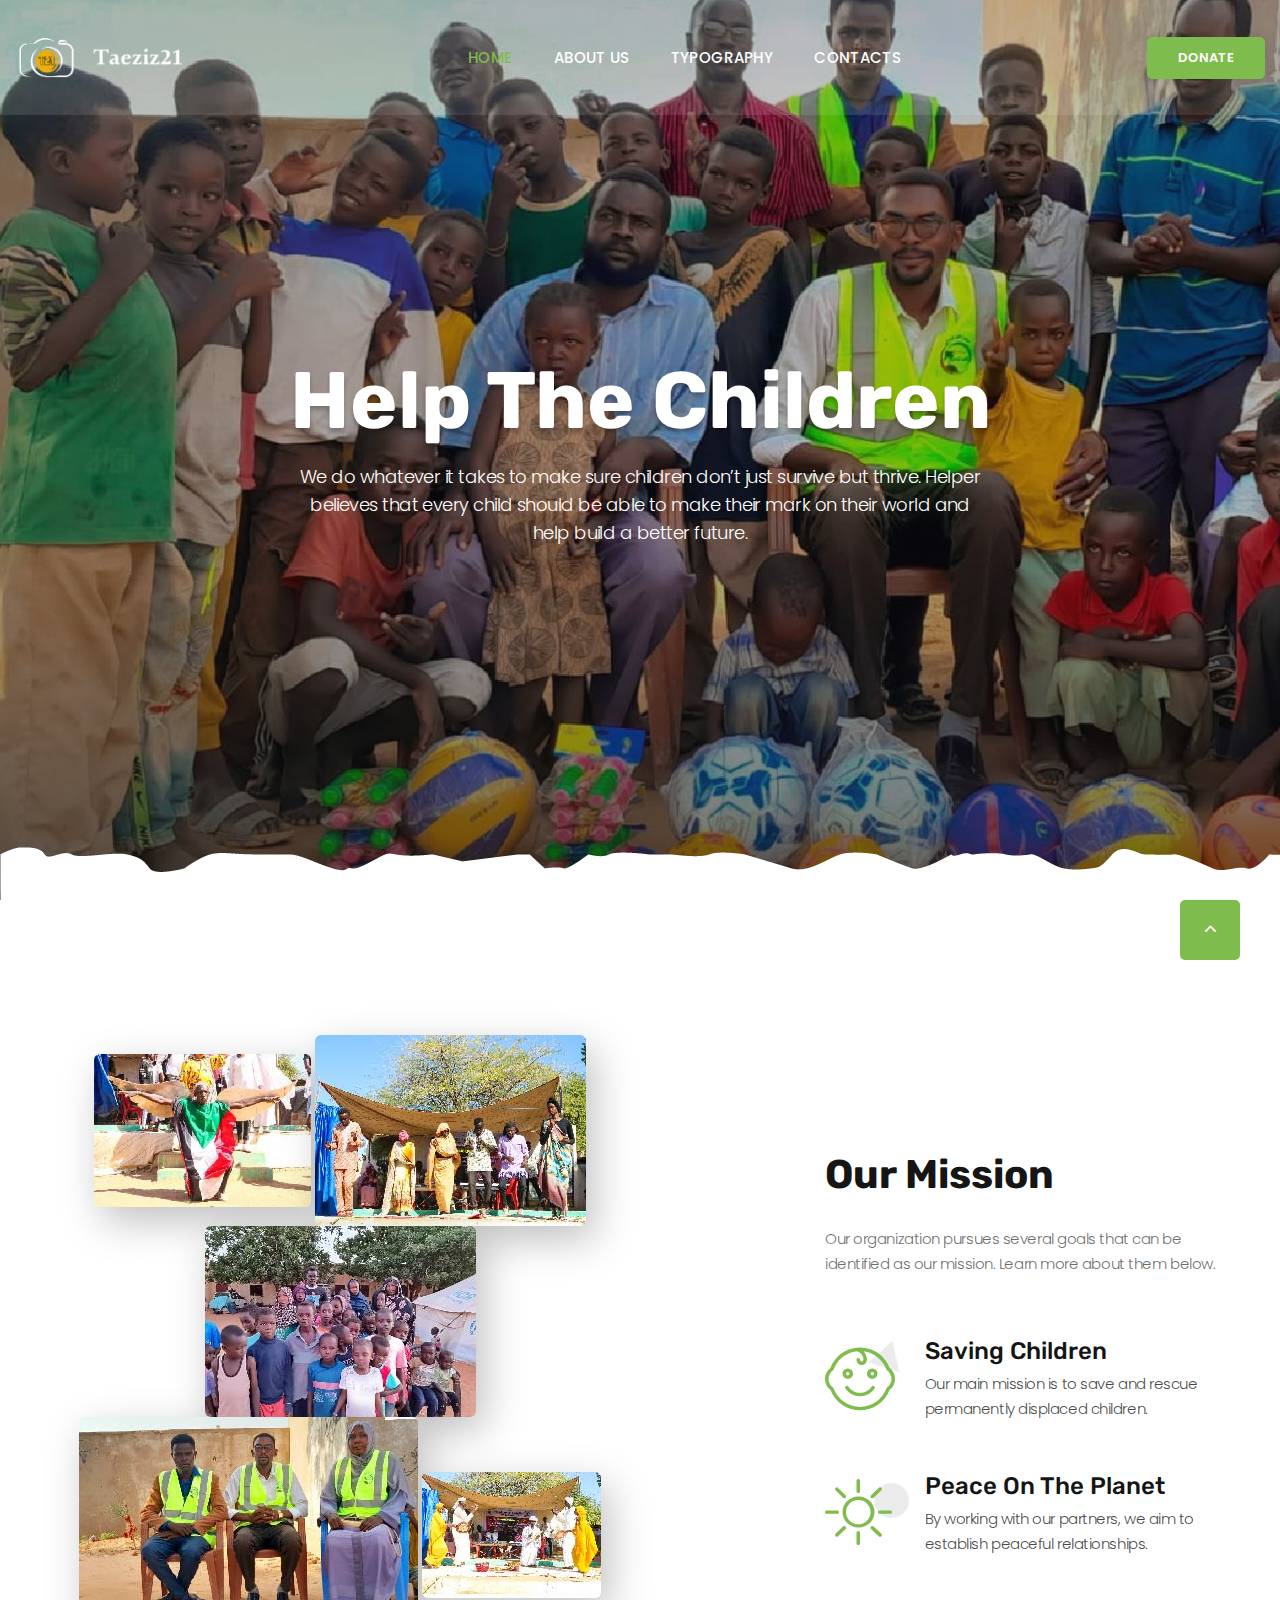
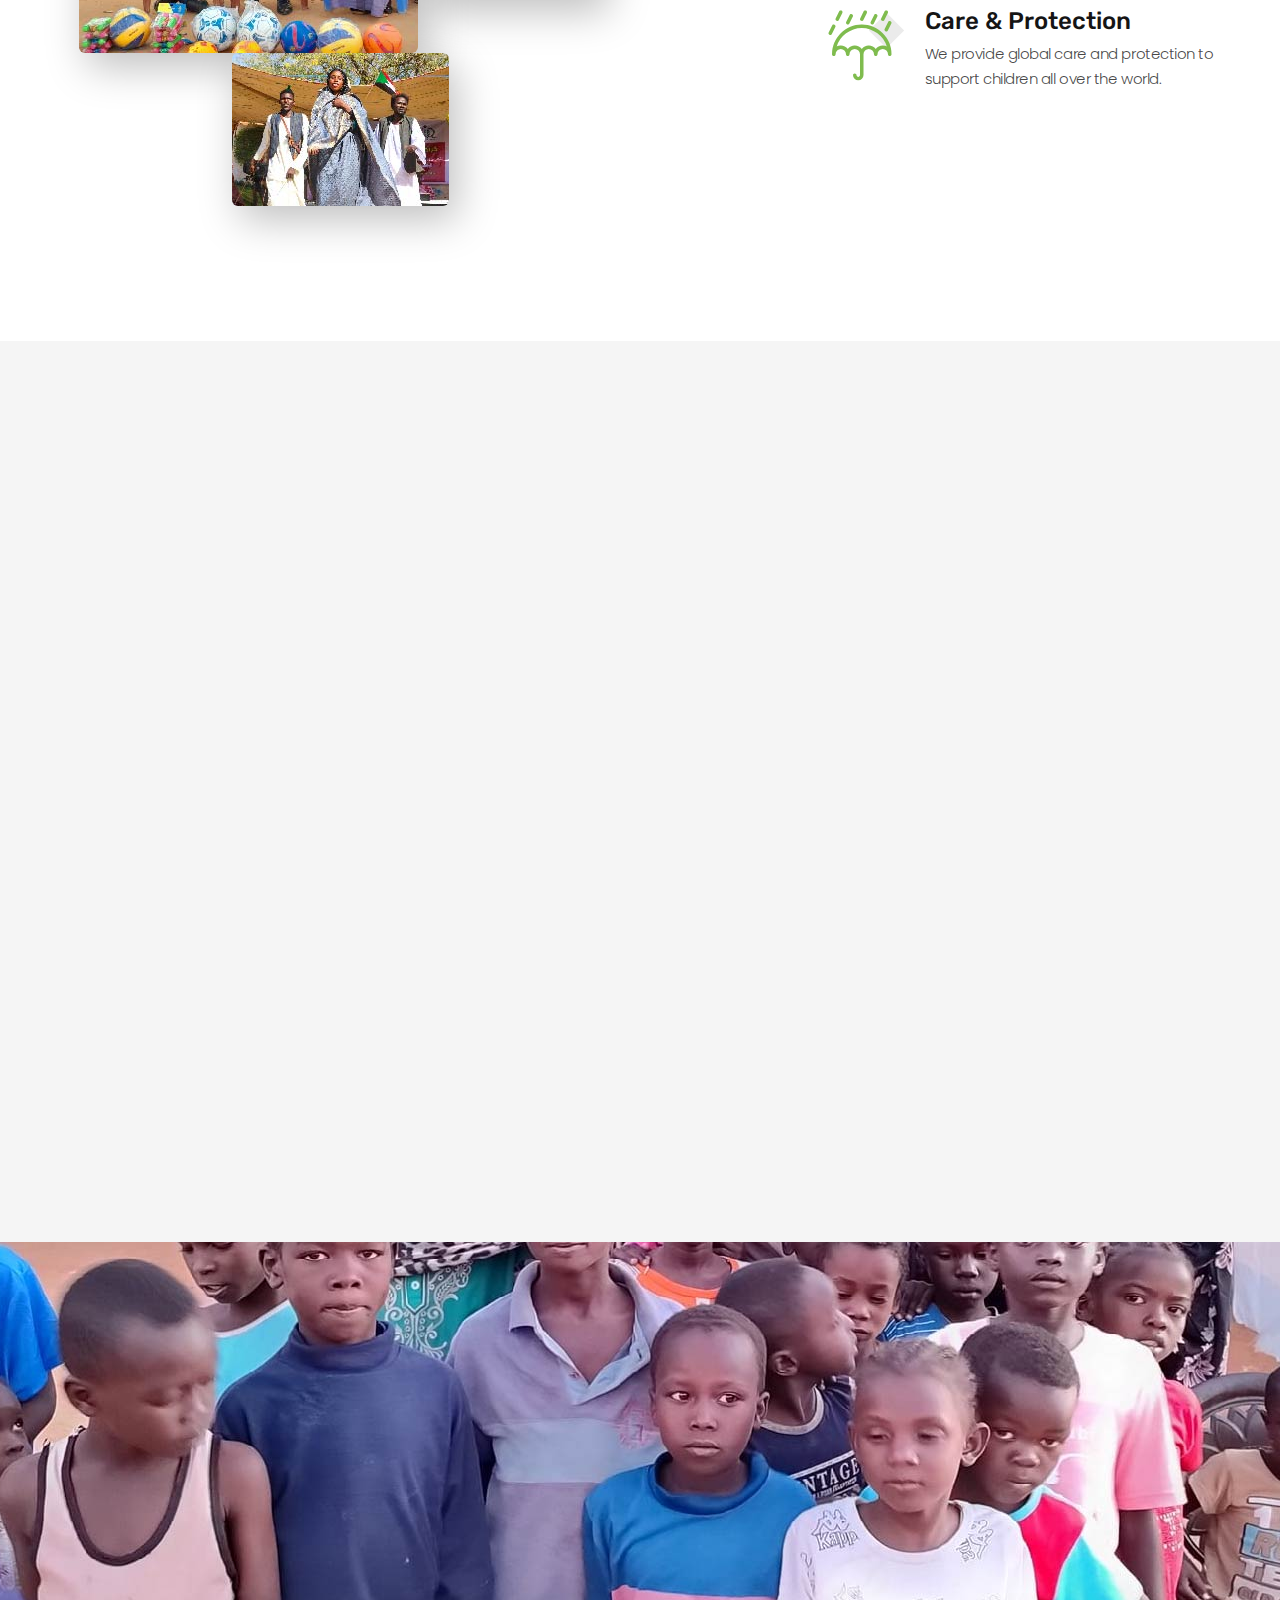
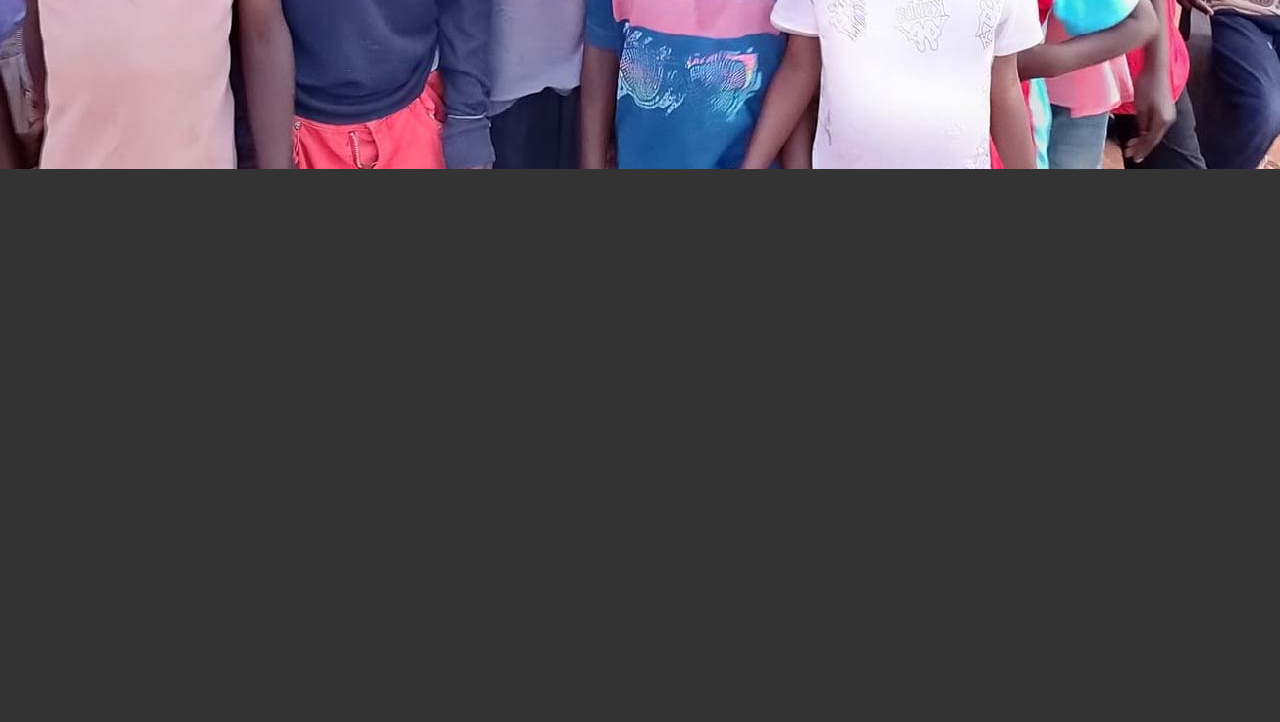
==== index.html @ 9865323d "Add files via upload" ====
<!DOCTYPE html>
<html class="wide wow-animation" lang="en">
  <head>
    <title>Home</title>
    <meta charset="utf-8">
    <meta name="viewport" content="width=device-width, height=device-height, initial-scale=1.0">
    <meta http-equiv="X-UA-Compatible" content="IE=edge">
    <link rel="icon" href="images/favicon.png" type="image/x-icon">
    <link rel="stylesheet" type="text/css" href="//fonts.googleapis.com/css?family=Poppins:300,300i,400,500,600,700,800,900,900i%7CRoboto:400%7CRubik:100,400,700">
    <link rel="stylesheet" href="css/bootstrap.css">
    <link rel="stylesheet" href="css/fonts.css">
    <link rel="stylesheet" href="css/style.css">
    <style>.ie-panel{display: none;background: #212121;padding: 10px 0;box-shadow: 3px 3px 5px 0 rgba(0,0,0,.3);clear: both;text-align:center;position: relative;z-index: 1;} html.ie-10 .ie-panel, html.lt-ie-10 .ie-panel {display: block;}</style>
  </head>
  <body>
    <div class="ie-panel"><a href="http://windows.microsoft.com/en-US/internet-explorer/"><img src="images/ie8-panel/warning_bar_0000_us.jpg" height="42" width="820" alt="You are using an outdated browser. For a faster, safer browsing experience, upgrade for free today."></a></div>
    <div class="preloader">
      <div class="preloader-body">
        <div class="cssload-container">
          <div class="cssload-speeding-wheel"></div>
        </div>
        <p>Loading...</p>
      </div>
    </div>
    <div class="page">
      <!-- Page Header-->
      <header class="section page-header">
        <!-- RD Navbar-->
        <div class="rd-navbar-wrap">
          <nav class="rd-navbar rd-navbar-classic" data-layout="rd-navbar-fixed" data-sm-layout="rd-navbar-fixed" data-md-layout="rd-navbar-fixed" data-md-device-layout="rd-navbar-fixed" data-lg-layout="rd-navbar-static" data-lg-device-layout="rd-navbar-static" data-xl-layout="rd-navbar-static" data-xl-device-layout="rd-navbar-static" data-xxl-layout="rd-navbar-static" data-xxl-device-layout="rd-navbar-static" data-lg-stick-up-offset="46px" data-xl-stick-up-offset="46px" data-xxl-stick-up-offset="46px" data-lg-stick-up="true" data-xl-stick-up="true" data-xxl-stick-up="true">
            <div class="rd-navbar-main-outer">
              <div class="rd-navbar-main">
                <!-- RD Navbar Panel-->
                <div class="rd-navbar-panel">
                  <!-- RD Navbar Toggle-->
                  <button class="rd-navbar-toggle" data-rd-navbar-toggle=".rd-navbar-nav-wrap"><span></span></button>
                  <!-- RD Navbar Brand-->
                  <div class="rd-navbar-brand"><a href="index.html"><img class="brand-logo-light" src="images/logo-inverse-415x103.png" alt="" width="207" height="51"/></a></div>
                </div>
                <div class="rd-navbar-main-element">
                  <div class="rd-navbar-nav-wrap">
                    <!-- RD Navbar Nav-->
                    <ul class="rd-navbar-nav">
                      <li class="rd-nav-item active"><a class="rd-nav-link" href="index.html">Home</a>
                      </li>
                      <li class="rd-nav-item"><a class="rd-nav-link" href="about-us.html">About Us</a>
                      </li>
                      <li class="rd-nav-item"><a class="rd-nav-link" href="typography.html">Typography</a>
                      </li>
                      <li class="rd-nav-item"><a class="rd-nav-link" href="contacts.html">Contacts</a>
                      </li>
                    </ul><a class="button button-primary button-sm" href="#">Donate</a>
                  </div>
                </div><a class="button button-primary button-sm" href="#">Donate</a>
              </div>
            </div>
          </nav>
        </div>
      </header>
      <!-- Swiper-->
      <section class="section section-lg section-main-bunner section-main-bunner-filter">
        <div class="main-bunner-img" style="background-image: url(&quot;images/bg-bunner-2.jpg&quot;); background-size: cover;"></div>
        <div class="main-bunner-inner">
          <div class="container">
            <div class="row row-50 justify-content-lg-center align-items-lg-center">
              <div class="col-lg-12">
                <div class="bunner-content-modern text-center">
                  <h1 class="main-bunner-title">Help The Children</h1>
                  <p>We do whatever it takes to make sure children don’t just survive but thrive. Helper believes that every child should be able to make their mark on their world and help build a better future.</p>
                </div>
              </div>
            </div>
          </div>
        </div>
      </section>
      <section class="section section-xl">
        <div class="container">
          <div class="row row-50 justify-content-lg-between align-items-lg-center">
            <div class="col-lg-6">
              <div class="box-img-animate">
                <div class="box-img-animate-item" data-parallax-scroll="{&quot;y&quot;: 0, &quot;x&quot;: 140,  &quot;smoothness&quot;: 50 }"><img src="images/animate-img-1.jpg" alt=""></div>
                <div class="box-img-animate-item" data-parallax-scroll="{&quot;y&quot;: 150, &quot;x&quot;: 0,  &quot;smoothness&quot;: 50 }"><img src="images/animate-img-2.jpg" alt=""></div>
                <div class="box-img-animate-item" data-parallax-scroll="{&quot;y&quot;:70, &quot;x&quot;: -250,  &quot;smoothness&quot;: 50 }"><img src="images/animate-img-3.jpg" alt=""></div>
                <div class="box-img-animate-item" data-parallax-scroll="{&quot;y&quot;:20, &quot;x&quot;: 20,  &quot;smoothness&quot;: 50 }"><img src="images/animate-img-4.jpg" alt=""></div>
                <div class="box-img-animate-item" data-parallax-scroll="{&quot;y&quot;:60, &quot;x&quot;: 70,  &quot;smoothness&quot;: 50 }"><img src="images/animate-img-5.jpg" alt=""></div>
                <div class="box-img-animate-item" data-parallax-scroll="{&quot;y&quot;:0, &quot;x&quot;: 140,  &quot;smoothness&quot;: 50 }"><img src="images/animate-img-6.jpg" alt=""></div>
              </div>
            </div>
            <div class="col-lg-6 col-xl-5">
              <div class="innset-xl-left-70">
                <h3>Our Mission</h3>
                <p class="text-opacity-80">Our organization pursues several goals that can be identified as our mission. Learn more about them below.</p>
                <div class="row row-50">
                  <div class="col-md-6 col-lg-12">
                    <div class="box-icon-modern">
                      <div class="box-icon-inner decorate-triangle"><span class="icon-xl linearicons-baby2 icon-primary"></span></div>
                      <div class="box-icon-caption">
                        <h4><a href="#">Saving Children</a></h4>
                        <p>Our main mission is to save and rescue permanently displaced children.</p>
                      </div>
                    </div>
                  </div>
                  <div class="col-md-6 col-lg-12">
                    <div class="box-icon-modern">
                      <div class="box-icon-inner decorate-circle"><span class="icon-xl linearicons-sun icon-primary"></span></div>
                      <div class="box-icon-caption">
                        <h4><a href="#">Peace On The Planet</a></h4>
                        <p>By working with our partners, we aim to establish peaceful relationships.</p>
                      </div>
                    </div>
                  </div>
                  <div class="col-md-6 col-lg-12">
                    <div class="box-icon-modern">
                      <div class="box-icon-inner decorate-rectangle"><span class="icon-xl linearicons-umbrella2 icon-primary"></span></div>
                      <div class="box-icon-caption">
                        <h4><a href="#">Care &amp; Protection</a></h4>
                        <p>We provide global care and protection to support children all over the world.</p>
                      </div>
                    </div>
                  </div>
                </div>
              </div>
            </div>
          </div>
        </div>
      </section>
      <section class="section section-lg bg-gray-1">
        <div class="container">
          <div class="row justify-content-center text-center">
            <div class="col-md-9 col-lg-7 wow-outer">
              <div class="wow slideInDown">
                <h3>Latest Causes</h3>
                <p>At Helper, there are various charity causes and projects, in which you can always take part. Feel free to learn about them below or browse our website for more information.</p>
              </div>
            </div>
          </div>
          <div class="row row-50">
            <div class="col-md-6 col-lg-4 wow-outer">
              <div class="wow fadeInUp">
                <article class="box-causes">
                  <div class="box-causes-img"><img src="images/causes-01-372x396.jpg" alt="" width="372" height="396"/><a class="button button-sm button-primary" href="#">Donate</a>
                  </div>
                  <h4 class="font-weight-medium"><a href="#">Recycling for Charity</a></h4>
                  <p class="box-causes-donate"><span class="box-causes-donate-complete">$92,160</span> of <span>$100,000</span> raised
                  </p>
                </article>
              </div>
            </div>
            <div class="col-md-6 col-lg-4 wow-outer">
              <div class="wow fadeInUp">
                <article class="box-causes">
                  <div class="box-causes-img"><img src="images/causes-02-372x396.jpg" alt="" width="372" height="396"/><a class="button button-sm button-primary" href="#">Donate</a>
                  </div>
                  <h4 class="font-weight-medium"><a href="#">Clean Water For People</a></h4>
                  <p class="box-causes-donate"><span class="box-causes-donate-complete">$52,380</span> of <span>$55,000</span> raised
                  </p>
                </article>
              </div>
            </div>
            <div class="col-md-6 col-lg-4 wow-outer">
              <div class="wow fadeInUp">
                <article class="box-causes">
                  <div class="box-causes-img"><img src="images/causes-03-372x396.jpg" alt="" width="372" height="396"/><a class="button button-sm button-primary" href="#">Donate</a>
                  </div>
                  <h4 class="font-weight-medium"><a href="#">Children’s Education</a></h4>
                  <p class="box-causes-donate"><span class="box-causes-donate-complete">$42,280</span> of <span>$45,000</span> raised
                  </p>
                </article>
              </div>
            </div>
          </div>
        </div>
      </section>
      <section class="parallax-container bg-gray-600" data-parallax-img="images/parallax-img-2.jpg">
        <div class="parallax-content section-xxl text-center">
          <div class="container">
            <div class="row justify-content-md-center">
              <div class="col-md-9 col-lg-8 col-xl-8 wow-outer">
                <div class="innset-xl-right-30 innset-xl-left-30">
                  <div class="wow slideInDown">
                    <h3>Subscribe to Stay Informed</h3>
                    <form class="rd-form rd-mailform rd-form-inline" data-form-output="form-output-global" data-form-type="subscribe" method="post" action="bat/rd-mailform.php">
                      <div class="form-wrap">
                        <input class="form-input" id="subscribe-form-email" type="email" name="email" data-constraints="@Email @Required">
                        <label class="form-label" for="subscribe-form-email">Your E-mail</label>
                      </div>
                      <div class="form-button">
                        <button class="button button-primary button-lg" type="submit">Subscribe</button>
                      </div>
                    </form>
                  </div>
                </div>
              </div>
            </div>
          </div>
        </div>
      </section>
      <!-- Page Footer-->
      <footer class="section footer-minimal context-dark">
        <div class="container wow-outer">
          <div class="wow fadeIn">
            <div class="row row-50 row-lg-60">
              <div class="col-12"><a href="index.html"><img src="images/logo-inverse-415x103.png" alt="" width="207" height="51"/></a></div>
              <div class="col-12">
                <ul class="footer-minimal-nav">
                  <li><a href="about-us.html">About Us</a></li>
                  <li><a href="#">Causes</a></li>
                  <li><a href="#">Gallery</a></li>
                  <li><a href="#">Team</a></li>
                  <li><a href="contacts.html">Contacts</a></li>
                </ul>
              </div>
              <div class="col-12">
                <ul class="social-list">
                  <li><a class="icon icon-sm icon-circle icon-circle-md icon-bg-white fa-facebook" href="#"></a></li>
                  <li><a class="icon icon-sm icon-circle icon-circle-md icon-bg-white fa-instagram" href="#"></a></li>
                  <li><a class="icon icon-sm icon-circle icon-circle-md icon-bg-white fa-twitter" href="#"></a></li>
                  <li><a class="icon icon-sm icon-circle icon-circle-md icon-bg-white fa-youtube-play" href="#"></a></li>
                  <li><a class="icon icon-sm icon-circle icon-circle-md icon-bg-white fa-pinterest-p" href="#"></a></li>
                </ul>
              </div>
            </div>
            <p class="rights"><span>&copy;&nbsp;</span><span class="copyright-year"></span><span>&nbsp;</span><span>Helper</span><span>.&nbsp;</span><span>All Rights Reserved.</span><span>&nbsp;</span>Design&nbsp;by&nbsp;<a href="https://www.templatemonster.com/">Templatemonster</a></p>
          </div>
        </div>
      </footer>
    </div>
    <div class="snackbars" id="form-output-global"></div>
    <script src="js/core.min.js"></script>
    <script src="js/script.js"></script>
    <!-- coded by ragnar-->
  </body>
</html>
---- css/fonts.css ----
/*
* Fonts
*//*
* Font Awesome Icons 4.7.0
*/@font-face {	font-family: 'FontAwesome';	src: url("../fonts/fontawesome-webfont.eot?v=4.7.0");	src: url("../fonts/fontawesome-webfont.eot?#iefix&v=4.7.0") format("embedded-opentype"), url("../fonts/fontawesome-webfont.woff2?v=4.7.0") format("woff2"), url("../fonts/fontawesome-webfont.woff?v=4.7.0") format("woff"), url("../fonts/fontawesome-webfont.ttf?v=4.7.0") format("truetype"), url("../fonts/fontawesome-webfont.svg?v=4.7.0#fontawesomeregular") format("svg");	font-weight: normal;	font-style: normal;}.fa {	display: inline-block;	font-family: 'FontAwesome';	font-size: inherit;	text-rendering: auto;	-webkit-font-smoothing: antialiased;	-moz-osx-font-smoothing: grayscale;}[class*='fa-']:before {	font-weight: 400;	font-family: 'FontAwesome';}/* makes the font 33% larger relative to the icon container */.fa-lg {	font-size: 1.33333333em;	line-height: 0.75em;	vertical-align: -15%;}.fa-2x {	font-size: 2em;}.fa-3x {	font-size: 3em;}.fa-4x {	font-size: 4em;}.fa-5x {	font-size: 5em;}.fa-fw {	width: 1.28571429em;	text-align: center;}.fa-ul {	padding-left: 0;	margin-left: 2.14285714em;	list-style-type: none;}.fa-ul > li {	position: relative;}.fa-li {	position: absolute;	left: -2.14285714em;	width: 2.14285714em;	top: 0.14285714em;	text-align: center;}.fa-li.fa-lg {	left: -1.85714286em;}.fa-border {	padding: .2em .25em .15em;	border: solid 0.08em #eeeeee;	border-radius: .1em;}.fa-pull-left {	float: left;}.fa-pull-right {	float: right;}.fa.fa-pull-left {	margin-right: .3em;}.fa.fa-pull-right {	margin-left: .3em;}/* Deprecated as of 4.4.0 */.pull-right {	float: right;}.pull-left {	float: left;}.fa.pull-left {	margin-right: .3em;}.fa.pull-right {	margin-left: .3em;}.fa-spin {	-webkit-animation: fa-spin 2s infinite linear;	animation: fa-spin 2s infinite linear;}.fa-pulse {	-webkit-animation: fa-spin 1s infinite steps(8);	animation: fa-spin 1s infinite steps(8);}@-webkit-keyframes fa-spin {	0% {		-webkit-transform: rotate(0deg);		transform: rotate(0deg);	}	100% {		-webkit-transform: rotate(359deg);		transform: rotate(359deg);	}}@keyframes fa-spin {	0% {		-webkit-transform: rotate(0deg);		transform: rotate(0deg);	}	100% {		-webkit-transform: rotate(359deg);		transform: rotate(359deg);	}}.fa-rotate-90 {	-ms-filter: "progid:DXImageTransform.Microsoft.BasicImage(rotation=1)";	-webkit-transform: rotate(90deg);	-ms-transform: rotate(90deg);	transform: rotate(90deg);}.fa-rotate-180 {	-ms-filter: "progid:DXImageTransform.Microsoft.BasicImage(rotation=2)";	-webkit-transform: rotate(180deg);	-ms-transform: rotate(180deg);	transform: rotate(180deg);}.fa-rotate-270 {	-ms-filter: "progid:DXImageTransform.Microsoft.BasicImage(rotation=3)";	-webkit-transform: rotate(270deg);	-ms-transform: rotate(270deg);	transform: rotate(270deg);}.fa-flip-horizontal {	-ms-filter: "progid:DXImageTransform.Microsoft.BasicImage(rotation=0, mirror=1)";	-webkit-transform: scale(-1, 1);	-ms-transform: scale(-1, 1);	transform: scale(-1, 1);}.fa-flip-vertical {	-ms-filter: "progid:DXImageTransform.Microsoft.BasicImage(rotation=2, mirror=1)";	-webkit-transform: scale(1, -1);	-ms-transform: scale(1, -1);	transform: scale(1, -1);}:root .fa-rotate-90,:root .fa-rotate-180,:root .fa-rotate-270,:root .fa-flip-horizontal,:root .fa-flip-vertical {	filter: none;}.fa-stack {	position: relative;	display: inline-block;	width: 2em;	height: 2em;	line-height: 2em;	vertical-align: middle;}.fa-stack-1x,.fa-stack-2x {	position: absolute;	left: 0;	width: 100%;	text-align: center;}.fa-stack-1x {	line-height: inherit;}.fa-stack-2x {	font-size: 2em;}.fa-inverse {	color: #ffffff;}/* Font Awesome uses the Unicode Private Use Area (PUA) to ensure screen
   readers do not read off random characters that represent icons */.fa-glass:before {	content: "\f000";}.fa-music:before {	content: "\f001";}.fa-search:before {	content: "\f002";}.fa-envelope-o:before {	content: "\f003";}.fa-heart:before {	content: "\f004";}.fa-star:before {	content: "\f005";}.fa-star-o:before {	content: "\f006";}.fa-user:before {	content: "\f007";}.fa-film:before {	content: "\f008";}.fa-th-large:before {	content: "\f009";}.fa-th:before {	content: "\f00a";}.fa-th-list:before {	content: "\f00b";}.fa-check:before {	content: "\f00c";}.fa-remove:before,.fa-close:before,.fa-times:before {	content: "\f00d";}.fa-search-plus:before {	content: "\f00e";}.fa-search-minus:before {	content: "\f010";}.fa-power-off:before {	content: "\f011";}.fa-signal:before {	content: "\f012";}.fa-gear:before,.fa-cog:before {	content: "\f013";}.fa-trash-o:before {	content: "\f014";}.fa-home:before {	content: "\f015";}.fa-file-o:before {	content: "\f016";}.fa-clock-o:before {	content: "\f017";}.fa-road:before {	content: "\f018";}.fa-download:before {	content: "\f019";}.fa-arrow-circle-o-down:before {	content: "\f01a";}.fa-arrow-circle-o-up:before {	content: "\f01b";}.fa-inbox:before {	content: "\f01c";}.fa-play-circle-o:before {	content: "\f01d";}.fa-rotate-right:before,.fa-repeat:before {	content: "\f01e";}.fa-refresh:before {	content: "\f021";}.fa-list-alt:before {	content: "\f022";}.fa-lock:before {	content: "\f023";}.fa-flag:before {	content: "\f024";}.fa-headphones:before {	content: "\f025";}.fa-volume-off:before {	content: "\f026";}.fa-volume-down:before {	content: "\f027";}.fa-volume-up:before {	content: "\f028";}.fa-qrcode:before {	content: "\f029";}.fa-barcode:before {	content: "\f02a";}.fa-tag:before {	content: "\f02b";}.fa-tags:before {	content: "\f02c";}.fa-book:before {	content: "\f02d";}.fa-bookmark:before {	content: "\f02e";}.fa-print:before {	content: "\f02f";}.fa-camera:before {	content: "\f030";}.fa-font:before {	content: "\f031";}.fa-bold:before {	content: "\f032";}.fa-italic:before {	content: "\f033";}.fa-text-height:before {	content: "\f034";}.fa-text-width:before {	content: "\f035";}.fa-align-left:before {	content: "\f036";}.fa-align-center:before {	content: "\f037";}.fa-align-right:before {	content: "\f038";}.fa-align-justify:before {	content: "\f039";}.fa-list:before {	content: "\f03a";}.fa-dedent:before,.fa-outdent:before {	content: "\f03b";}.fa-indent:before {	content: "\f03c";}.fa-video-camera:before {	content: "\f03d";}.fa-photo:before,.fa-image:before,.fa-picture-o:before {	content: "\f03e";}.fa-pencil:before {	content: "\f040";}.fa-map-marker:before {	content: "\f041";}.fa-adjust:before {	content: "\f042";}.fa-tint:before {	content: "\f043";}.fa-edit:before,.fa-pencil-square-o:before {	content: "\f044";}.fa-share-square-o:before {	content: "\f045";}.fa-check-square-o:before {	content: "\f046";}.fa-arrows:before {	content: "\f047";}.fa-step-backward:before {	content: "\f048";}.fa-fast-backward:before {	content: "\f049";}.fa-backward:before {	content: "\f04a";}.fa-play:before {	content: "\f04b";}.fa-pause:before {	content: "\f04c";}.fa-stop:before {	content: "\f04d";}.fa-forward:before {	content: "\f04e";}.fa-fast-forward:before {	content: "\f050";}.fa-step-forward:before {	content: "\f051";}.fa-eject:before {	content: "\f052";}.fa-chevron-left:before {	content: "\f053";}.fa-chevron-right:before {	content: "\f054";}.fa-plus-circle:before {	content: "\f055";}.fa-minus-circle:before {	content: "\f056";}.fa-times-circle:before {	content: "\f057";}.fa-check-circle:before {	content: "\f058";}.fa-question-circle:before {	content: "\f059";}.fa-info-circle:before {	content: "\f05a";}.fa-crosshairs:before {	content: "\f05b";}.fa-times-circle-o:before {	content: "\f05c";}.fa-check-circle-o:before {	content: "\f05d";}.fa-ban:before {	content: "\f05e";}.fa-arrow-left:before {	content: "\f060";}.fa-arrow-right:before {	content: "\f061";}.fa-arrow-up:before {	content: "\f062";}.fa-arrow-down:before {	content: "\f063";}.fa-mail-forward:before,.fa-share:before {	content: "\f064";}.fa-expand:before {	content: "\f065";}.fa-compress:before {	content: "\f066";}.fa-plus:before {	content: "\f067";}.fa-minus:before {	content: "\f068";}.fa-asterisk:before {	content: "\f069";}.fa-exclamation-circle:before {	content: "\f06a";}.fa-gift:before {	content: "\f06b";}.fa-leaf:before {	content: "\f06c";}.fa-fire:before {	content: "\f06d";}.fa-eye:before {	content: "\f06e";}.fa-eye-slash:before {	content: "\f070";}.fa-warning:before,.fa-exclamation-triangle:before {	content: "\f071";}.fa-plane:before {	content: "\f072";}.fa-calendar:before {	content: "\f073";}.fa-random:before {	content: "\f074";}.fa-comment:before {	content: "\f075";}.fa-magnet:before {	content: "\f076";}.fa-chevron-up:before {	content: "\f077";}.fa-chevron-down:before {	content: "\f078";}.fa-retweet:before {	content: "\f079";}.fa-shopping-cart:before {	content: "\f07a";}.fa-folder:before {	content: "\f07b";}.fa-folder-open:before {	content: "\f07c";}.fa-arrows-v:before {	content: "\f07d";}.fa-arrows-h:before {	content: "\f07e";}.fa-bar-chart-o:before,.fa-bar-chart:before {	content: "\f080";}.fa-twitter-square:before {	content: "\f081";}.fa-facebook-square:before {	content: "\f082";}.fa-camera-retro:before {	content: "\f083";}.fa-key:before {	content: "\f084";}.fa-gears:before,.fa-cogs:before {	content: "\f085";}.fa-comments:before {	content: "\f086";}.fa-thumbs-o-up:before {	content: "\f087";}.fa-thumbs-o-down:before {	content: "\f088";}.fa-star-half:before {	content: "\f089";}.fa-heart-o:before {	content: "\f08a";}.fa-sign-out:before {	content: "\f08b";}.fa-linkedin-square:before {	content: "\f08c";}.fa-thumb-tack:before {	content: "\f08d";}.fa-external-link:before {	content: "\f08e";}.fa-sign-in:before {	content: "\f090";}.fa-trophy:before {	content: "\f091";}.fa-github-square:before {	content: "\f092";}.fa-upload:before {	content: "\f093";}.fa-lemon-o:before {	content: "\f094";}.fa-phone:before {	content: "\f095";}.fa-square-o:before {	content: "\f096";}.fa-bookmark-o:before {	content: "\f097";}.fa-phone-square:before {	content: "\f098";}.fa-twitter:before {	content: "\f099";}.fa-facebook-f:before,.fa-facebook:before {	content: "\f09a";}.fa-github:before {	content: "\f09b";}.fa-unlock:before {	content: "\f09c";}.fa-credit-card:before {	content: "\f09d";}.fa-feed:before,.fa-rss:before {	content: "\f09e";}.fa-hdd-o:before {	content: "\f0a0";}.fa-bullhorn:before {	content: "\f0a1";}.fa-bell:before {	content: "\f0f3";}.fa-certificate:before {	content: "\f0a3";}.fa-hand-o-right:before {	content: "\f0a4";}.fa-hand-o-left:before {	content: "\f0a5";}.fa-hand-o-up:before {	content: "\f0a6";}.fa-hand-o-down:before {	content: "\f0a7";}.fa-arrow-circle-left:before {	content: "\f0a8";}.fa-arrow-circle-right:before {	content: "\f0a9";}.fa-arrow-circle-up:before {	content: "\f0aa";}.fa-arrow-circle-down:before {	content: "\f0ab";}.fa-globe:before {	content: "\f0ac";}.fa-wrench:before {	content: "\f0ad";}.fa-tasks:before {	content: "\f0ae";}.fa-filter:before {	content: "\f0b0";}.fa-briefcase:before {	content: "\f0b1";}.fa-arrows-alt:before {	content: "\f0b2";}.fa-group:before,.fa-users:before {	content: "\f0c0";}.fa-chain:before,.fa-link:before {	content: "\f0c1";}.fa-cloud:before {	content: "\f0c2";}.fa-flask:before {	content: "\f0c3";}.fa-cut:before,.fa-scissors:before {	content: "\f0c4";}.fa-copy:before,.fa-files-o:before {	content: "\f0c5";}.fa-paperclip:before {	content: "\f0c6";}.fa-save:before,.fa-floppy-o:before {	content: "\f0c7";}.fa-square:before {	content: "\f0c8";}.fa-navicon:before,.fa-reorder:before,.fa-bars:before {	content: "\f0c9";}.fa-list-ul:before {	content: "\f0ca";}.fa-list-ol:before {	content: "\f0cb";}.fa-strikethrough:before {	content: "\f0cc";}.fa-underline:before {	content: "\f0cd";}.fa-table:before {	content: "\f0ce";}.fa-magic:before {	content: "\f0d0";}.fa-truck:before {	content: "\f0d1";}.fa-pinterest:before {	content: "\f0d2";}.fa-pinterest-square:before {	content: "\f0d3";}.fa-google-plus-square:before {	content: "\f0d4";}.fa-google-plus:before {	content: "\f0d5";}.fa-money:before {	content: "\f0d6";}.fa-caret-down:before {	content: "\f0d7";}.fa-caret-up:before {	content: "\f0d8";}.fa-caret-left:before {	content: "\f0d9";}.fa-caret-right:before {	content: "\f0da";}.fa-columns:before {	content: "\f0db";}.fa-unsorted:before,.fa-sort:before {	content: "\f0dc";}.fa-sort-down:before,.fa-sort-desc:before {	content: "\f0dd";}.fa-sort-up:before,.fa-sort-asc:before {	content: "\f0de";}.fa-envelope:before {	content: "\f0e0";}.fa-linkedin:before {	content: "\f0e1";}.fa-rotate-left:before,.fa-undo:before {	content: "\f0e2";}.fa-legal:before,.fa-gavel:before {	content: "\f0e3";}.fa-dashboard:before,.fa-tachometer:before {	content: "\f0e4";}.fa-comment-o:before {	content: "\f0e5";}.fa-comments-o:before {	content: "\f0e6";}.fa-flash:before,.fa-bolt:before {	content: "\f0e7";}.fa-sitemap:before {	content: "\f0e8";}.fa-umbrella:before {	content: "\f0e9";}.fa-paste:before,.fa-clipboard:before {	content: "\f0ea";}.fa-lightbulb-o:before {	content: "\f0eb";}.fa-exchange:before {	content: "\f0ec";}.fa-cloud-download:before {	content: "\f0ed";}.fa-cloud-upload:before {	content: "\f0ee";}.fa-user-md:before {	content: "\f0f0";}.fa-stethoscope:before {	content: "\f0f1";}.fa-suitcase:before {	content: "\f0f2";}.fa-bell-o:before {	content: "\f0a2";}.fa-coffee:before {	content: "\f0f4";}.fa-cutlery:before {	content: "\f0f5";}.fa-file-text-o:before {	content: "\f0f6";}.fa-building-o:before {	content: "\f0f7";}.fa-hospital-o:before {	content: "\f0f8";}.fa-ambulance:before {	content: "\f0f9";}.fa-medkit:before {	content: "\f0fa";}.fa-fighter-jet:before {	content: "\f0fb";}.fa-beer:before {	content: "\f0fc";}.fa-h-square:before {	content: "\f0fd";}.fa-plus-square:before {	content: "\f0fe";}.fa-angle-double-left:before {	content: "\f100";}.fa-angle-double-right:before {	content: "\f101";}.fa-angle-double-up:before {	content: "\f102";}.fa-angle-double-down:before {	content: "\f103";}.fa-angle-left:before {	content: "\f104";}.fa-angle-right:before {	content: "\f105";}.fa-angle-up:before {	content: "\f106";}.fa-angle-down:before {	content: "\f107";}.fa-desktop:before {	content: "\f108";}.fa-laptop:before {	content: "\f109";}.fa-tablet:before {	content: "\f10a";}.fa-mobile-phone:before,.fa-mobile:before {	content: "\f10b";}.fa-circle-o:before {	content: "\f10c";}.fa-quote-left:before {	content: "\f10d";}.fa-quote-right:before {	content: "\f10e";}.fa-spinner:before {	content: "\f110";}.fa-circle:before {	content: "\f111";}.fa-mail-reply:before,.fa-reply:before {	content: "\f112";}.fa-github-alt:before {	content: "\f113";}.fa-folder-o:before {	content: "\f114";}.fa-folder-open-o:before {	content: "\f115";}.fa-smile-o:before {	content: "\f118";}.fa-frown-o:before {	content: "\f119";}.fa-meh-o:before {	content: "\f11a";}.fa-gamepad:before {	content: "\f11b";}.fa-keyboard-o:before {	content: "\f11c";}.fa-flag-o:before {	content: "\f11d";}.fa-flag-checkered:before {	content: "\f11e";}.fa-terminal:before {	content: "\f120";}.fa-code:before {	content: "\f121";}.fa-mail-reply-all:before,.fa-reply-all:before {	content: "\f122";}.fa-star-half-empty:before,.fa-star-half-full:before,.fa-star-half-o:before {	content: "\f123";}.fa-location-arrow:before {	content: "\f124";}.fa-crop:before {	content: "\f125";}.fa-code-fork:before {	content: "\f126";}.fa-unlink:before,.fa-chain-broken:before {	content: "\f127";}.fa-question:before {	content: "\f128";}.fa-info:before {	content: "\f129";}.fa-exclamation:before {	content: "\f12a";}.fa-superscript:before {	content: "\f12b";}.fa-subscript:before {	content: "\f12c";}.fa-eraser:before {	content: "\f12d";}.fa-puzzle-piece:before {	content: "\f12e";}.fa-microphone:before {	content: "\f130";}.fa-microphone-slash:before {	content: "\f131";}.fa-shield:before {	content: "\f132";}.fa-calendar-o:before {	content: "\f133";}.fa-fire-extinguisher:before {	content: "\f134";}.fa-rocket:before {	content: "\f135";}.fa-maxcdn:before {	content: "\f136";}.fa-chevron-circle-left:before {	content: "\f137";}.fa-chevron-circle-right:before {	content: "\f138";}.fa-chevron-circle-up:before {	content: "\f139";}.fa-chevron-circle-down:before {	content: "\f13a";}.fa-html5:before {	content: "\f13b";}.fa-css3:before {	content: "\f13c";}.fa-anchor:before {	content: "\f13d";}.fa-unlock-alt:before {	content: "\f13e";}.fa-bullseye:before {	content: "\f140";}.fa-ellipsis-h:before {	content: "\f141";}.fa-ellipsis-v:before {	content: "\f142";}.fa-rss-square:before {	content: "\f143";}.fa-play-circle:before {	content: "\f144";}.fa-ticket:before {	content: "\f145";}.fa-minus-square:before {	content: "\f146";}.fa-minus-square-o:before {	content: "\f147";}.fa-level-up:before {	content: "\f148";}.fa-level-down:before {	content: "\f149";}.fa-check-square:before {	content: "\f14a";}.fa-pencil-square:before {	content: "\f14b";}.fa-external-link-square:before {	content: "\f14c";}.fa-share-square:before {	content: "\f14d";}.fa-compass:before {	content: "\f14e";}.fa-toggle-down:before,.fa-caret-square-o-down:before {	content: "\f150";}.fa-toggle-up:before,.fa-caret-square-o-up:before {	content: "\f151";}.fa-toggle-right:before,.fa-caret-square-o-right:before {	content: "\f152";}.fa-euro:before,.fa-eur:before {	content: "\f153";}.fa-gbp:before {	content: "\f154";}.fa-dollar:before,.fa-usd:before {	content: "\f155";}.fa-rupee:before,.fa-inr:before {	content: "\f156";}.fa-cny:before,.fa-rmb:before,.fa-yen:before,.fa-jpy:before {	content: "\f157";}.fa-ruble:before,.fa-rouble:before,.fa-rub:before {	content: "\f158";}.fa-won:before,.fa-krw:before {	content: "\f159";}.fa-bitcoin:before,.fa-btc:before {	content: "\f15a";}.fa-file:before {	content: "\f15b";}.fa-file-text:before {	content: "\f15c";}.fa-sort-alpha-asc:before {	content: "\f15d";}.fa-sort-alpha-desc:before {	content: "\f15e";}.fa-sort-amount-asc:before {	content: "\f160";}.fa-sort-amount-desc:before {	content: "\f161";}.fa-sort-numeric-asc:before {	content: "\f162";}.fa-sort-numeric-desc:before {	content: "\f163";}.fa-thumbs-up:before {	content: "\f164";}.fa-thumbs-down:before {	content: "\f165";}.fa-youtube-square:before {	content: "\f166";}.fa-youtube:before {	content: "\f167";}.fa-xing:before {	content: "\f168";}.fa-xing-square:before {	content: "\f169";}.fa-youtube-play:before {	content: "\f16a";}.fa-dropbox:before {	content: "\f16b";}.fa-stack-overflow:before {	content: "\f16c";}.fa-instagram:before {	content: "\f16d";}.fa-flickr:before {	content: "\f16e";}.fa-adn:before {	content: "\f170";}.fa-bitbucket:before {	content: "\f171";}.fa-bitbucket-square:before {	content: "\f172";}.fa-tumblr:before {	content: "\f173";}.fa-tumblr-square:before {	content: "\f174";}.fa-long-arrow-down:before {	content: "\f175";}.fa-long-arrow-up:before {	content: "\f176";}.fa-long-arrow-left:before {	content: "\f177";}.fa-long-arrow-right:before {	content: "\f178";}.fa-apple:before {	content: "\f179";}.fa-windows:before {	content: "\f17a";}.fa-android:before {	content: "\f17b";}.fa-linux:before {	content: "\f17c";}.fa-dribbble:before {	content: "\f17d";}.fa-skype:before {	content: "\f17e";}.fa-foursquare:before {	content: "\f180";}.fa-trello:before {	content: "\f181";}.fa-female:before {	content: "\f182";}.fa-male:before {	content: "\f183";}.fa-gittip:before,.fa-gratipay:before {	content: "\f184";}.fa-sun-o:before {	content: "\f185";}.fa-moon-o:before {	content: "\f186";}.fa-archive:before {	content: "\f187";}.fa-bug:before {	content: "\f188";}.fa-vk:before {	content: "\f189";}.fa-weibo:before {	content: "\f18a";}.fa-renren:before {	content: "\f18b";}.fa-pagelines:before {	content: "\f18c";}.fa-stack-exchange:before {	content: "\f18d";}.fa-arrow-circle-o-right:before {	content: "\f18e";}.fa-arrow-circle-o-left:before {	content: "\f190";}.fa-toggle-left:before,.fa-caret-square-o-left:before {	content: "\f191";}.fa-dot-circle-o:before {	content: "\f192";}.fa-wheelchair:before {	content: "\f193";}.fa-vimeo-square:before {	content: "\f194";}.fa-turkish-lira:before,.fa-try:before {	content: "\f195";}.fa-plus-square-o:before {	content: "\f196";}.fa-space-shuttle:before {	content: "\f197";}.fa-slack:before {	content: "\f198";}.fa-envelope-square:before {	content: "\f199";}.fa-wordpress:before {	content: "\f19a";}.fa-openid:before {	content: "\f19b";}.fa-institution:before,.fa-bank:before,.fa-university:before {	content: "\f19c";}.fa-mortar-board:before,.fa-graduation-cap:before {	content: "\f19d";}.fa-yahoo:before {	content: "\f19e";}.fa-google:before {	content: "\f1a0";}.fa-reddit:before {	content: "\f1a1";}.fa-reddit-square:before {	content: "\f1a2";}.fa-stumbleupon-circle:before {	content: "\f1a3";}.fa-stumbleupon:before {	content: "\f1a4";}.fa-delicious:before {	content: "\f1a5";}.fa-digg:before {	content: "\f1a6";}.fa-pied-piper-pp:before {	content: "\f1a7";}.fa-pied-piper-alt:before {	content: "\f1a8";}.fa-drupal:before {	content: "\f1a9";}.fa-joomla:before {	content: "\f1aa";}.fa-language:before {	content: "\f1ab";}.fa-fax:before {	content: "\f1ac";}.fa-building:before {	content: "\f1ad";}.fa-child:before {	content: "\f1ae";}.fa-paw:before {	content: "\f1b0";}.fa-spoon:before {	content: "\f1b1";}.fa-cube:before {	content: "\f1b2";}.fa-cubes:before {	content: "\f1b3";}.fa-behance:before {	content: "\f1b4";}.fa-behance-square:before {	content: "\f1b5";}.fa-steam:before {	content: "\f1b6";}.fa-steam-square:before {	content: "\f1b7";}.fa-recycle:before {	content: "\f1b8";}.fa-automobile:before,.fa-car:before {	content: "\f1b9";}.fa-cab:before,.fa-taxi:before {	content: "\f1ba";}.fa-tree:before {	content: "\f1bb";}.fa-spotify:before {	content: "\f1bc";}.fa-deviantart:before {	content: "\f1bd";}.fa-soundcloud:before {	content: "\f1be";}.fa-database:before {	content: "\f1c0";}.fa-file-pdf-o:before {	content: "\f1c1";}.fa-file-word-o:before {	content: "\f1c2";}.fa-file-excel-o:before {	content: "\f1c3";}.fa-file-powerpoint-o:before {	content: "\f1c4";}.fa-file-photo-o:before,.fa-file-picture-o:before,.fa-file-image-o:before {	content: "\f1c5";}.fa-file-zip-o:before,.fa-file-archive-o:before {	content: "\f1c6";}.fa-file-sound-o:before,.fa-file-audio-o:before {	content: "\f1c7";}.fa-file-movie-o:before,.fa-file-video-o:before {	content: "\f1c8";}.fa-file-code-o:before {	content: "\f1c9";}.fa-vine:before {	content: "\f1ca";}.fa-codepen:before {	content: "\f1cb";}.fa-jsfiddle:before {	content: "\f1cc";}.fa-life-bouy:before,.fa-life-buoy:before,.fa-life-saver:before,.fa-support:before,.fa-life-ring:before {	content: "\f1cd";}.fa-circle-o-notch:before {	content: "\f1ce";}.fa-ra:before,.fa-resistance:before,.fa-rebel:before {	content: "\f1d0";}.fa-ge:before,.fa-empire:before {	content: "\f1d1";}.fa-git-square:before {	content: "\f1d2";}.fa-git:before {	content: "\f1d3";}.fa-y-combinator-square:before,.fa-yc-square:before,.fa-hacker-news:before {	content: "\f1d4";}.fa-tencent-weibo:before {	content: "\f1d5";}.fa-qq:before {	content: "\f1d6";}.fa-wechat:before,.fa-weixin:before {	content: "\f1d7";}.fa-send:before,.fa-paper-plane:before {	content: "\f1d8";}.fa-send-o:before,.fa-paper-plane-o:before {	content: "\f1d9";}.fa-history:before {	content: "\f1da";}.fa-circle-thin:before {	content: "\f1db";}.fa-header:before {	content: "\f1dc";}.fa-paragraph:before {	content: "\f1dd";}.fa-sliders:before {	content: "\f1de";}.fa-share-alt:before {	content: "\f1e0";}.fa-share-alt-square:before {	content: "\f1e1";}.fa-bomb:before {	content: "\f1e2";}.fa-soccer-ball-o:before,.fa-futbol-o:before {	content: "\f1e3";}.fa-tty:before {	content: "\f1e4";}.fa-binoculars:before {	content: "\f1e5";}.fa-plug:before {	content: "\f1e6";}.fa-slideshare:before {	content: "\f1e7";}.fa-twitch:before {	content: "\f1e8";}.fa-yelp:before {	content: "\f1e9";}.fa-newspaper-o:before {	content: "\f1ea";}.fa-wifi:before {	content: "\f1eb";}.fa-calculator:before {	content: "\f1ec";}.fa-paypal:before {	content: "\f1ed";}.fa-google-wallet:before {	content: "\f1ee";}.fa-cc-visa:before {	content: "\f1f0";}.fa-cc-mastercard:before {	content: "\f1f1";}.fa-cc-discover:before {	content: "\f1f2";}.fa-cc-amex:before {	content: "\f1f3";}.fa-cc-paypal:before {	content: "\f1f4";}.fa-cc-stripe:before {	content: "\f1f5";}.fa-bell-slash:before {	content: "\f1f6";}.fa-bell-slash-o:before {	content: "\f1f7";}.fa-trash:before {	content: "\f1f8";}.fa-copyright:before {	content: "\f1f9";}.fa-at:before {	content: "\f1fa";}.fa-eyedropper:before {	content: "\f1fb";}.fa-paint-brush:before {	content: "\f1fc";}.fa-birthday-cake:before {	content: "\f1fd";}.fa-area-chart:before {	content: "\f1fe";}.fa-pie-chart:before {	content: "\f200";}.fa-line-chart:before {	content: "\f201";}.fa-lastfm:before {	content: "\f202";}.fa-lastfm-square:before {	content: "\f203";}.fa-toggle-off:before {	content: "\f204";}.fa-toggle-on:before {	content: "\f205";}.fa-bicycle:before {	content: "\f206";}.fa-bus:before {	content: "\f207";}.fa-ioxhost:before {	content: "\f208";}.fa-angellist:before {	content: "\f209";}.fa-cc:before {	content: "\f20a";}.fa-shekel:before,.fa-sheqel:before,.fa-ils:before {	content: "\f20b";}.fa-meanpath:before {	content: "\f20c";}.fa-buysellads:before {	content: "\f20d";}.fa-connectdevelop:before {	content: "\f20e";}.fa-dashcube:before {	content: "\f210";}.fa-forumbee:before {	content: "\f211";}.fa-leanpub:before {	content: "\f212";}.fa-sellsy:before {	content: "\f213";}.fa-shirtsinbulk:before {	content: "\f214";}.fa-simplybuilt:before {	content: "\f215";}.fa-skyatlas:before {	content: "\f216";}.fa-cart-plus:before {	content: "\f217";}.fa-cart-arrow-down:before {	content: "\f218";}.fa-diamond:before {	content: "\f219";}.fa-ship:before {	content: "\f21a";}.fa-user-secret:before {	content: "\f21b";}.fa-motorcycle:before {	content: "\f21c";}.fa-street-view:before {	content: "\f21d";}.fa-heartbeat:before {	content: "\f21e";}.fa-venus:before {	content: "\f221";}.fa-mars:before {	content: "\f222";}.fa-mercury:before {	content: "\f223";}.fa-intersex:before,.fa-transgender:before {	content: "\f224";}.fa-transgender-alt:before {	content: "\f225";}.fa-venus-double:before {	content: "\f226";}.fa-mars-double:before {	content: "\f227";}.fa-venus-mars:before {	content: "\f228";}.fa-mars-stroke:before {	content: "\f229";}.fa-mars-stroke-v:before {	content: "\f22a";}.fa-mars-stroke-h:before {	content: "\f22b";}.fa-neuter:before {	content: "\f22c";}.fa-genderless:before {	content: "\f22d";}.fa-facebook-official:before {	content: "\f230";}.fa-pinterest-p:before {	content: "\f231";}.fa-whatsapp:before {	content: "\f232";}.fa-server:before {	content: "\f233";}.fa-user-plus:before {	content: "\f234";}.fa-user-times:before {	content: "\f235";}.fa-hotel:before,.fa-bed:before {	content: "\f236";}.fa-viacoin:before {	content: "\f237";}.fa-train:before {	content: "\f238";}.fa-subway:before {	content: "\f239";}.fa-medium:before {	content: "\f23a";}.fa-yc:before,.fa-y-combinator:before {	content: "\f23b";}.fa-optin-monster:before {	content: "\f23c";}.fa-opencart:before {	content: "\f23d";}.fa-expeditedssl:before {	content: "\f23e";}.fa-battery-4:before,.fa-battery:before,.fa-battery-full:before {	content: "\f240";}.fa-battery-3:before,.fa-battery-three-quarters:before {	content: "\f241";}.fa-battery-2:before,.fa-battery-half:before {	content: "\f242";}.fa-battery-1:before,.fa-battery-quarter:before {	content: "\f243";}.fa-battery-0:before,.fa-battery-empty:before {	content: "\f244";}.fa-mouse-pointer:before {	content: "\f245";}.fa-i-cursor:before {	content: "\f246";}.fa-object-group:before {	content: "\f247";}.fa-object-ungroup:before {	content: "\f248";}.fa-sticky-note:before {	content: "\f249";}.fa-sticky-note-o:before {	content: "\f24a";}.fa-cc-jcb:before {	content: "\f24b";}.fa-cc-diners-club:before {	content: "\f24c";}.fa-clone:before {	content: "\f24d";}.fa-balance-scale:before {	content: "\f24e";}.fa-hourglass-o:before {	content: "\f250";}.fa-hourglass-1:before,.fa-hourglass-start:before {	content: "\f251";}.fa-hourglass-2:before,.fa-hourglass-half:before {	content: "\f252";}.fa-hourglass-3:before,.fa-hourglass-end:before {	content: "\f253";}.fa-hourglass:before {	content: "\f254";}.fa-hand-grab-o:before,.fa-hand-rock-o:before {	content: "\f255";}.fa-hand-stop-o:before,.fa-hand-paper-o:before {	content: "\f256";}.fa-hand-scissors-o:before {	content: "\f257";}.fa-hand-lizard-o:before {	content: "\f258";}.fa-hand-spock-o:before {	content: "\f259";}.fa-hand-pointer-o:before {	content: "\f25a";}.fa-hand-peace-o:before {	content: "\f25b";}.fa-trademark:before {	content: "\f25c";}.fa-registered:before {	content: "\f25d";}.fa-creative-commons:before {	content: "\f25e";}.fa-gg:before {	content: "\f260";}.fa-gg-circle:before {	content: "\f261";}.fa-tripadvisor:before {	content: "\f262";}.fa-odnoklassniki:before {	content: "\f263";}.fa-odnoklassniki-square:before {	content: "\f264";}.fa-get-pocket:before {	content: "\f265";}.fa-wikipedia-w:before {	content: "\f266";}.fa-safari:before {	content: "\f267";}.fa-chrome:before {	content: "\f268";}.fa-firefox:before {	content: "\f269";}.fa-opera:before {	content: "\f26a";}.fa-internet-explorer:before {	content: "\f26b";}.fa-tv:before,.fa-television:before {	content: "\f26c";}.fa-contao:before {	content: "\f26d";}.fa-500px:before {	content: "\f26e";}.fa-amazon:before {	content: "\f270";}.fa-calendar-plus-o:before {	content: "\f271";}.fa-calendar-minus-o:before {	content: "\f272";}.fa-calendar-times-o:before {	content: "\f273";}.fa-calendar-check-o:before {	content: "\f274";}.fa-industry:before {	content: "\f275";}.fa-map-pin:before {	content: "\f276";}.fa-map-signs:before {	content: "\f277";}.fa-map-o:before {	content: "\f278";}.fa-map:before {	content: "\f279";}.fa-commenting:before {	content: "\f27a";}.fa-commenting-o:before {	content: "\f27b";}.fa-houzz:before {	content: "\f27c";}.fa-vimeo:before {	content: "\f27d";}.fa-black-tie:before {	content: "\f27e";}.fa-fonticons:before {	content: "\f280";}.fa-reddit-alien:before {	content: "\f281";}.fa-edge:before {	content: "\f282";}.fa-credit-card-alt:before {	content: "\f283";}.fa-codiepie:before {	content: "\f284";}.fa-modx:before {	content: "\f285";}.fa-fort-awesome:before {	content: "\f286";}.fa-usb:before {	content: "\f287";}.fa-product-hunt:before {	content: "\f288";}.fa-mixcloud:before {	content: "\f289";}.fa-scribd:before {	content: "\f28a";}.fa-pause-circle:before {	content: "\f28b";}.fa-pause-circle-o:before {	content: "\f28c";}.fa-stop-circle:before {	content: "\f28d";}.fa-stop-circle-o:before {	content: "\f28e";}.fa-shopping-bag:before {	content: "\f290";}.fa-shopping-basket:before {	content: "\f291";}.fa-hashtag:before {	content: "\f292";}.fa-bluetooth:before {	content: "\f293";}.fa-bluetooth-b:before {	content: "\f294";}.fa-percent:before {	content: "\f295";}.fa-gitlab:before {	content: "\f296";}.fa-wpbeginner:before {	content: "\f297";}.fa-wpforms:before {	content: "\f298";}.fa-envira:before {	content: "\f299";}.fa-universal-access:before {	content: "\f29a";}.fa-wheelchair-alt:before {	content: "\f29b";}.fa-question-circle-o:before {	content: "\f29c";}.fa-blind:before {	content: "\f29d";}.fa-audio-description:before {	content: "\f29e";}.fa-volume-control-phone:before {	content: "\f2a0";}.fa-braille:before {	content: "\f2a1";}.fa-assistive-listening-systems:before {	content: "\f2a2";}.fa-asl-interpreting:before,.fa-american-sign-language-interpreting:before {	content: "\f2a3";}.fa-deafness:before,.fa-hard-of-hearing:before,.fa-deaf:before {	content: "\f2a4";}.fa-glide:before {	content: "\f2a5";}.fa-glide-g:before {	content: "\f2a6";}.fa-signing:before,.fa-sign-language:before {	content: "\f2a7";}.fa-low-vision:before {	content: "\f2a8";}.fa-viadeo:before {	content: "\f2a9";}.fa-viadeo-square:before {	content: "\f2aa";}.fa-snapchat:before {	content: "\f2ab";}.fa-snapchat-ghost:before {	content: "\f2ac";}.fa-snapchat-square:before {	content: "\f2ad";}.fa-pied-piper:before {	content: "\f2ae";}.fa-first-order:before {	content: "\f2b0";}.fa-yoast:before {	content: "\f2b1";}.fa-themeisle:before {	content: "\f2b2";}.fa-google-plus-circle:before,.fa-google-plus-official:before {	content: "\f2b3";}.fa-fa:before,.fa-font-awesome:before {	content: "\f2b4";}.fa-handshake-o:before {	content: "\f2b5";}.fa-envelope-open:before {	content: "\f2b6";}.fa-envelope-open-o:before {	content: "\f2b7";}.fa-linode:before {	content: "\f2b8";}.fa-address-book:before {	content: "\f2b9";}.fa-address-book-o:before {	content: "\f2ba";}.fa-vcard:before,.fa-address-card:before {	content: "\f2bb";}.fa-vcard-o:before,.fa-address-card-o:before {	content: "\f2bc";}.fa-user-circle:before {	content: "\f2bd";}.fa-user-circle-o:before {	content: "\f2be";}.fa-user-o:before {	content: "\f2c0";}.fa-id-badge:before {	content: "\f2c1";}.fa-drivers-license:before,.fa-id-card:before {	content: "\f2c2";}.fa-drivers-license-o:before,.fa-id-card-o:before {	content: "\f2c3";}.fa-quora:before {	content: "\f2c4";}.fa-free-code-camp:before {	content: "\f2c5";}.fa-telegram:before {	content: "\f2c6";}.fa-thermometer-4:before,.fa-thermometer:before,.fa-thermometer-full:before {	content: "\f2c7";}.fa-thermometer-3:before,.fa-thermometer-three-quarters:before {	content: "\f2c8";}.fa-thermometer-2:before,.fa-thermometer-half:before {	content: "\f2c9";}.fa-thermometer-1:before,.fa-thermometer-quarter:before {	content: "\f2ca";}.fa-thermometer-0:before,.fa-thermometer-empty:before {	content: "\f2cb";}.fa-shower:before {	content: "\f2cc";}.fa-bathtub:before,.fa-s15:before,.fa-bath:before {	content: "\f2cd";}.fa-podcast:before {	content: "\f2ce";}.fa-window-maximize:before {	content: "\f2d0";}.fa-window-minimize:before {	content: "\f2d1";}.fa-window-restore:before {	content: "\f2d2";}.fa-times-rectangle:before,.fa-window-close:before {	content: "\f2d3";}.fa-times-rectangle-o:before,.fa-window-close-o:before {	content: "\f2d4";}.fa-bandcamp:before {	content: "\f2d5";}.fa-grav:before {	content: "\f2d6";}.fa-etsy:before {	content: "\f2d7";}.fa-imdb:before {	content: "\f2d8";}.fa-ravelry:before {	content: "\f2d9";}.fa-eercast:before {	content: "\f2da";}.fa-microchip:before {	content: "\f2db";}.fa-snowflake-o:before {	content: "\f2dc";}.fa-superpowers:before {	content: "\f2dd";}.fa-wpexplorer:before {	content: "\f2de";}.fa-meetup:before {	content: "\f2e0";}.sr-only {	position: absolute;	width: 1px;	height: 1px;	padding: 0;	margin: -1px;	overflow: hidden;	clip: rect(0, 0, 0, 0);	border: 0;}.sr-only-focusable:active,.sr-only-focusable:focus {	position: static;	width: auto;	height: auto;	margin: 0;	overflow: visible;	clip: auto;}/*
* Material Design Icons
*/@font-face {	font-family: "Material Design Icons";	src: url("../fonts/materialdesignicons-webfont.eot?v=1.4.57");	src: url("../fonts/materialdesignicons-webfont.eot?#iefix&v=1.4.57") format("embedded-opentype"), url("../fonts/materialdesignicons-webfont.woff2?v=1.4.57") format("woff2"), url("../fonts/materialdesignicons-webfont.woff?v=1.4.57") format("woff"), url("../fonts/materialdesignicons-webfont.ttf?v=1.4.57") format("truetype"), url("../fonts/materialdesignicons-webfont.svg?v=1.4.57#materialdesigniconsregular") format("svg");	font-weight: normal;	font-style: normal;}.mdi {	display: inline-block;	font: normal normal normal 24px/1 "Material Design Icons";	font-size: inherit;	text-rendering: auto;	-webkit-font-smoothing: antialiased;	-moz-osx-font-smoothing: grayscale;	transform: translate(0, 0);}.mdi-access-point:before {	content: "\f101";}.mdi-access-point-network:before {	content: "\f102";}.mdi-account:before {	content: "\f103";}.mdi-account-alert:before {	content: "\f104";}.mdi-account-box:before {	content: "\f105";}.mdi-account-box-outline:before {	content: "\f106";}.mdi-account-check:before {	content: "\f107";}.mdi-account-circle:before {	content: "\f108";}.mdi-account-convert:before {	content: "\f109";}.mdi-account-key:before {	content: "\f10a";}.mdi-account-location:before {	content: "\f10b";}.mdi-account-minus:before {	content: "\f10c";}.mdi-account-multiple:before {	content: "\f10d";}.mdi-account-multiple-outline:before {	content: "\f10e";}.mdi-account-multiple-plus:before {	content: "\f10f";}.mdi-account-network:before {	content: "\f110";}.mdi-account-off:before {	content: "\f111";}.mdi-account-outline:before {	content: "\f112";}.mdi-account-plus:before {	content: "\f113";}.mdi-account-remove:before {	content: "\f114";}.mdi-account-search:before {	content: "\f115";}.mdi-account-star:before {	content: "\f116";}.mdi-account-star-variant:before {	content: "\f117";}.mdi-account-switch:before {	content: "\f118";}.mdi-adjust:before {	content: "\f119";}.mdi-air-conditioner:before {	content: "\f11a";}.mdi-airballoon:before {	content: "\f11b";}.mdi-airplane:before {	content: "\f11c";}.mdi-airplane-off:before {	content: "\f11d";}.mdi-airplay:before {	content: "\f11e";}.mdi-alarm:before {	content: "\f11f";}.mdi-alarm-check:before {	content: "\f120";}.mdi-alarm-multiple:before {	content: "\f121";}.mdi-alarm-off:before {	content: "\f122";}.mdi-alarm-plus:before {	content: "\f123";}.mdi-album:before {	content: "\f124";}.mdi-alert:before {	content: "\f125";}.mdi-alert-box:before {	content: "\f126";}.mdi-alert-circle:before {	content: "\f127";}.mdi-alert-octagon:before {	content: "\f128";}.mdi-alert-outline:before {	content: "\f129";}.mdi-alpha:before {	content: "\f12a";}.mdi-alphabetical:before {	content: "\f12b";}.mdi-amazon:before {	content: "\f12c";}.mdi-amazon-clouddrive:before {	content: "\f12d";}.mdi-ambulance:before {	content: "\f12e";}.mdi-anchor:before {	content: "\f12f";}.mdi-android:before {	content: "\f130";}.mdi-android-debug-bridge:before {	content: "\f131";}.mdi-android-studio:before {	content: "\f132";}.mdi-apple:before {	content: "\f133";}.mdi-apple-finder:before {	content: "\f134";}.mdi-apple-ios:before {	content: "\f135";}.mdi-apple-mobileme:before {	content: "\f136";}.mdi-apple-safari:before {	content: "\f137";}.mdi-appnet:before {	content: "\f138";}.mdi-apps:before {	content: "\f139";}.mdi-archive:before {	content: "\f13a";}.mdi-arrange-bring-forward:before {	content: "\f13b";}.mdi-arrange-bring-to-front:before {	content: "\f13c";}.mdi-arrange-send-backward:before {	content: "\f13d";}.mdi-arrange-send-to-back:before {	content: "\f13e";}.mdi-arrow-all:before {	content: "\f13f";}.mdi-arrow-bottom-drop-circle:before {	content: "\f140";}.mdi-arrow-bottom-left:before {	content: "\f141";}.mdi-arrow-bottom-right:before {	content: "\f142";}.mdi-arrow-collapse:before {	content: "\f143";}.mdi-arrow-down:before {	content: "\f144";}.mdi-arrow-down-bold:before {	content: "\f145";}.mdi-arrow-down-bold-circle:before {	content: "\f146";}.mdi-arrow-down-bold-circle-outline:before {	content: "\f147";}.mdi-arrow-down-bold-hexagon-outline:before {	content: "\f148";}.mdi-arrow-expand:before {	content: "\f149";}.mdi-arrow-left:before {	content: "\f14a";}.mdi-arrow-left-bold:before {	content: "\f14b";}.mdi-arrow-left-bold-circle:before {	content: "\f14c";}.mdi-arrow-left-bold-circle-outline:before {	content: "\f14d";}.mdi-arrow-left-bold-hexagon-outline:before {	content: "\f14e";}.mdi-arrow-right:before {	content: "\f14f";}.mdi-arrow-right-bold:before {	content: "\f150";}.mdi-arrow-right-bold-circle:before {	content: "\f151";}.mdi-arrow-right-bold-circle-outline:before {	content: "\f152";}.mdi-arrow-right-bold-hexagon-outline:before {	content: "\f153";}.mdi-arrow-top-left:before {	content: "\f154";}.mdi-arrow-top-right:before {	content: "\f155";}.mdi-arrow-up:before {	content: "\f156";}.mdi-arrow-up-bold:before {	content: "\f157";}.mdi-arrow-up-bold-circle:before {	content: "\f158";}.mdi-arrow-up-bold-circle-outline:before {	content: "\f159";}.mdi-arrow-up-bold-hexagon-outline:before {	content: "\f15a";}.mdi-assistant:before {	content: "\f15b";}.mdi-at:before {	content: "\f15c";}.mdi-attachment:before {	content: "\f15d";}.mdi-audiobook:before {	content: "\f15e";}.mdi-auto-fix:before {	content: "\f15f";}.mdi-auto-upload:before {	content: "\f160";}.mdi-autorenew:before {	content: "\f161";}.mdi-av-timer:before {	content: "\f162";}.mdi-baby:before {	content: "\f163";}.mdi-backburger:before {	content: "\f164";}.mdi-backspace:before {	content: "\f165";}.mdi-backup-restore:before {	content: "\f166";}.mdi-bank:before {	content: "\f167";}.mdi-barcode:before {	content: "\f168";}.mdi-barcode-scan:before {	content: "\f169";}.mdi-barley:before {	content: "\f16a";}.mdi-barrel:before {	content: "\f16b";}.mdi-basecamp:before {	content: "\f16c";}.mdi-basket:before {	content: "\f16d";}.mdi-basket-fill:before {	content: "\f16e";}.mdi-basket-unfill:before {	content: "\f16f";}.mdi-battery:before {	content: "\f170";}.mdi-battery-10:before {	content: "\f171";}.mdi-battery-20:before {	content: "\f172";}.mdi-battery-30:before {	content: "\f173";}.mdi-battery-40:before {	content: "\f174";}.mdi-battery-50:before {	content: "\f175";}.mdi-battery-60:before {	content: "\f176";}.mdi-battery-70:before {	content: "\f177";}.mdi-battery-80:before {	content: "\f178";}.mdi-battery-90:before {	content: "\f179";}.mdi-battery-alert:before {	content: "\f17a";}.mdi-battery-charging:before {	content: "\f17b";}.mdi-battery-charging-100:before {	content: "\f17c";}.mdi-battery-charging-20:before {	content: "\f17d";}.mdi-battery-charging-30:before {	content: "\f17e";}.mdi-battery-charging-40:before {	content: "\f17f";}.mdi-battery-charging-60:before {	content: "\f180";}.mdi-battery-charging-80:before {	content: "\f181";}.mdi-battery-charging-90:before {	content: "\f182";}.mdi-battery-minus:before {	content: "\f183";}.mdi-battery-negative:before {	content: "\f184";}.mdi-battery-outline:before {	content: "\f185";}.mdi-battery-plus:before {	content: "\f186";}.mdi-battery-positive:before {	content: "\f187";}.mdi-battery-unknown:before {	content: "\f188";}.mdi-beach:before {	content: "\f189";}.mdi-beaker:before {	content: "\f18a";}.mdi-beaker-empty:before {	content: "\f18b";}.mdi-beaker-empty-outline:before {	content: "\f18c";}.mdi-beaker-outline:before {	content: "\f18d";}.mdi-beats:before {	content: "\f18e";}.mdi-beer:before {	content: "\f18f";}.mdi-behance:before {	content: "\f190";}.mdi-bell:before {	content: "\f191";}.mdi-bell-off:before {	content: "\f192";}.mdi-bell-outline:before {	content: "\f193";}.mdi-bell-plus:before {	content: "\f194";}.mdi-bell-ring:before {	content: "\f195";}.mdi-bell-ring-outline:before {	content: "\f196";}.mdi-bell-sleep:before {	content: "\f197";}.mdi-beta:before {	content: "\f198";}.mdi-bike:before {	content: "\f199";}.mdi-bing:before {	content: "\f19a";}.mdi-binoculars:before {	content: "\f19b";}.mdi-bio:before {	content: "\f19c";}.mdi-biohazard:before {	content: "\f19d";}.mdi-bitbucket:before {	content: "\f19e";}.mdi-black-mesa:before {	content: "\f19f";}.mdi-blackberry:before {	content: "\f1a0";}.mdi-blender:before {	content: "\f1a1";}.mdi-blinds:before {	content: "\f1a2";}.mdi-block-helper:before {	content: "\f1a3";}.mdi-blogger:before {	content: "\f1a4";}.mdi-bluetooth:before {	content: "\f1a5";}.mdi-bluetooth-audio:before {	content: "\f1a6";}.mdi-bluetooth-connect:before {	content: "\f1a7";}.mdi-bluetooth-off:before {	content: "\f1a8";}.mdi-bluetooth-settings:before {	content: "\f1a9";}.mdi-bluetooth-transfer:before {	content: "\f1aa";}.mdi-blur:before {	content: "\f1ab";}.mdi-blur-linear:before {	content: "\f1ac";}.mdi-blur-off:before {	content: "\f1ad";}.mdi-blur-radial:before {	content: "\f1ae";}.mdi-bone:before {	content: "\f1af";}.mdi-book:before {	content: "\f1b0";}.mdi-book-multiple:before {	content: "\f1b1";}.mdi-book-multiple-variant:before {	content: "\f1b2";}.mdi-book-open:before {	content: "\f1b3";}.mdi-book-open-variant:before {	content: "\f1b4";}.mdi-book-variant:before {	content: "\f1b5";}.mdi-bookmark:before {	content: "\f1b6";}.mdi-bookmark-check:before {	content: "\f1b7";}.mdi-bookmark-music:before {	content: "\f1b8";}.mdi-bookmark-outline:before {	content: "\f1b9";}.mdi-bookmark-outline-plus:before {	content: "\f1ba";}.mdi-bookmark-plus:before {	content: "\f1bb";}.mdi-bookmark-remove:before {	content: "\f1bc";}.mdi-border-all:before {	content: "\f1bd";}.mdi-border-bottom:before {	content: "\f1be";}.mdi-border-color:before {	content: "\f1bf";}.mdi-border-horizontal:before {	content: "\f1c0";}.mdi-border-inside:before {	content: "\f1c1";}.mdi-border-left:before {	content: "\f1c2";}.mdi-border-none:before {	content: "\f1c3";}.mdi-border-outside:before {	content: "\f1c4";}.mdi-border-right:before {	content: "\f1c5";}.mdi-border-style:before {	content: "\f1c6";}.mdi-border-top:before {	content: "\f1c7";}.mdi-border-vertical:before {	content: "\f1c8";}.mdi-bowling:before {	content: "\f1c9";}.mdi-box:before {	content: "\f1ca";}.mdi-box-cutter:before {	content: "\f1cb";}.mdi-briefcase:before {	content: "\f1cc";}.mdi-briefcase-check:before {	content: "\f1cd";}.mdi-briefcase-download:before {	content: "\f1ce";}.mdi-briefcase-upload:before {	content: "\f1cf";}.mdi-brightness-1:before {	content: "\f1d0";}.mdi-brightness-2:before {	content: "\f1d1";}.mdi-brightness-3:before {	content: "\f1d2";}.mdi-brightness-4:before {	content: "\f1d3";}.mdi-brightness-5:before {	content: "\f1d4";}.mdi-brightness-6:before {	content: "\f1d5";}.mdi-brightness-7:before {	content: "\f1d6";}.mdi-brightness-auto:before {	content: "\f1d7";}.mdi-broom:before {	content: "\f1d8";}.mdi-brush:before {	content: "\f1d9";}.mdi-bug:before {	content: "\f1da";}.mdi-bulletin-board:before {	content: "\f1db";}.mdi-bullhorn:before {	content: "\f1dc";}.mdi-bus:before {	content: "\f1dd";}.mdi-cached:before {	content: "\f1de";}.mdi-cake:before {	content: "\f1df";}.mdi-cake-layered:before {	content: "\f1e0";}.mdi-cake-variant:before {	content: "\f1e1";}.mdi-calculator:before {	content: "\f1e2";}.mdi-calendar:before {	content: "\f1e3";}.mdi-calendar-blank:before {	content: "\f1e4";}.mdi-calendar-check:before {	content: "\f1e5";}.mdi-calendar-clock:before {	content: "\f1e6";}.mdi-calendar-multiple:before {	content: "\f1e7";}.mdi-calendar-multiple-check:before {	content: "\f1e8";}.mdi-calendar-plus:before {	content: "\f1e9";}.mdi-calendar-remove:before {	content: "\f1ea";}.mdi-calendar-text:before {	content: "\f1eb";}.mdi-calendar-today:before {	content: "\f1ec";}.mdi-call-made:before {	content: "\f1ed";}.mdi-call-merge:before {	content: "\f1ee";}.mdi-call-missed:before {	content: "\f1ef";}.mdi-call-received:before {	content: "\f1f0";}.mdi-call-split:before {	content: "\f1f1";}.mdi-camcorder:before {	content: "\f1f2";}.mdi-camcorder-box:before {	content: "\f1f3";}.mdi-camcorder-box-off:before {	content: "\f1f4";}.mdi-camcorder-off:before {	content: "\f1f5";}.mdi-camera:before {	content: "\f1f6";}.mdi-camera-enhance:before {	content: "\f1f7";}.mdi-camera-front:before {	content: "\f1f8";}.mdi-camera-front-variant:before {	content: "\f1f9";}.mdi-camera-iris:before {	content: "\f1fa";}.mdi-camera-party-mode:before {	content: "\f1fb";}.mdi-camera-rear:before {	content: "\f1fc";}.mdi-camera-rear-variant:before {	content: "\f1fd";}.mdi-camera-switch:before {	content: "\f1fe";}.mdi-camera-timer:before {	content: "\f1ff";}.mdi-candycane:before {	content: "\f200";}.mdi-car:before {	content: "\f201";}.mdi-car-battery:before {	content: "\f202";}.mdi-car-connected:before {	content: "\f203";}.mdi-car-wash:before {	content: "\f204";}.mdi-carrot:before {	content: "\f205";}.mdi-cart:before {	content: "\f206";}.mdi-cart-outline:before {	content: "\f207";}.mdi-cart-plus:before {	content: "\f208";}.mdi-case-sensitive-alt:before {	content: "\f209";}.mdi-cash:before {	content: "\f20a";}.mdi-cash-100:before {	content: "\f20b";}.mdi-cash-multiple:before {	content: "\f20c";}.mdi-cash-usd:before {	content: "\f20d";}.mdi-cast:before {	content: "\f20e";}.mdi-cast-connected:before {	content: "\f20f";}.mdi-castle:before {	content: "\f210";}.mdi-cat:before {	content: "\f211";}.mdi-cellphone:before {	content: "\f212";}.mdi-cellphone-android:before {	content: "\f213";}.mdi-cellphone-basic:before {	content: "\f214";}.mdi-cellphone-dock:before {	content: "\f215";}.mdi-cellphone-iphone:before {	content: "\f216";}.mdi-cellphone-link:before {	content: "\f217";}.mdi-cellphone-link-off:before {	content: "\f218";}.mdi-cellphone-settings:before {	content: "\f219";}.mdi-certificate:before {	content: "\f21a";}.mdi-chair-school:before {	content: "\f21b";}.mdi-chart-arc:before {	content: "\f21c";}.mdi-chart-areaspline:before {	content: "\f21d";}.mdi-chart-bar:before {	content: "\f21e";}.mdi-chart-histogram:before {	content: "\f21f";}.mdi-chart-line:before {	content: "\f220";}.mdi-chart-pie:before {	content: "\f221";}.mdi-check:before {	content: "\f222";}.mdi-check-all:before {	content: "\f223";}.mdi-checkbox-blank:before {	content: "\f224";}.mdi-checkbox-blank-circle:before {	content: "\f225";}.mdi-checkbox-blank-circle-outline:before {	content: "\f226";}.mdi-checkbox-blank-outline:before {	content: "\f227";}.mdi-checkbox-marked:before {	content: "\f228";}.mdi-checkbox-marked-circle:before {	content: "\f229";}.mdi-checkbox-marked-circle-outline:before {	content: "\f22a";}.mdi-checkbox-marked-outline:before {	content: "\f22b";}.mdi-checkbox-multiple-blank:before {	content: "\f22c";}.mdi-checkbox-multiple-blank-outline:before {	content: "\f22d";}.mdi-checkbox-multiple-marked:before {	content: "\f22e";}.mdi-checkbox-multiple-marked-outline:before {	content: "\f22f";}.mdi-checkerboard:before {	content: "\f230";}.mdi-chemical-weapon:before {	content: "\f231";}.mdi-chevron-double-down:before {	content: "\f232";}.mdi-chevron-double-left:before {	content: "\f233";}.mdi-chevron-double-right:before {	content: "\f234";}.mdi-chevron-double-up:before {	content: "\f235";}.mdi-chevron-down:before {	content: "\f236";}.mdi-chevron-left:before {	content: "\f237";}.mdi-chevron-right:before {	content: "\f238";}.mdi-chevron-up:before {	content: "\f239";}.mdi-church:before {	content: "\f23a";}.mdi-cisco-webex:before {	content: "\f23b";}.mdi-city:before {	content: "\f23c";}.mdi-clipboard:before {	content: "\f23d";}.mdi-clipboard-account:before {	content: "\f23e";}.mdi-clipboard-alert:before {	content: "\f23f";}.mdi-clipboard-arrow-down:before {	content: "\f240";}.mdi-clipboard-arrow-left:before {	content: "\f241";}.mdi-clipboard-check:before {	content: "\f242";}.mdi-clipboard-outline:before {	content: "\f243";}.mdi-clipboard-text:before {	content: "\f244";}.mdi-clippy:before {	content: "\f245";}.mdi-clock:before {	content: "\f246";}.mdi-clock-end:before {	content: "\f247";}.mdi-clock-fast:before {	content: "\f248";}.mdi-clock-in:before {	content: "\f249";}.mdi-clock-out:before {	content: "\f24a";}.mdi-clock-start:before {	content: "\f24b";}.mdi-close:before {	content: "\f24c";}.mdi-close-box:before {	content: "\f24d";}.mdi-close-box-outline:before {	content: "\f24e";}.mdi-close-circle:before {	content: "\f24f";}.mdi-close-circle-outline:before {	content: "\f250";}.mdi-close-network:before {	content: "\f251";}.mdi-close-octagon:before {	content: "\f252";}.mdi-close-octagon-outline:before {	content: "\f253";}.mdi-closed-caption:before {	content: "\f254";}.mdi-cloud:before {	content: "\f255";}.mdi-cloud-check:before {	content: "\f256";}.mdi-cloud-circle:before {	content: "\f257";}.mdi-cloud-download:before {	content: "\f258";}.mdi-cloud-outline:before {	content: "\f259";}.mdi-cloud-outline-off:before {	content: "\f25a";}.mdi-cloud-print:before {	content: "\f25b";}.mdi-cloud-print-outline:before {	content: "\f25c";}.mdi-cloud-upload:before {	content: "\f25d";}.mdi-code-array:before {	content: "\f25e";}.mdi-code-braces:before {	content: "\f25f";}.mdi-code-brackets:before {	content: "\f260";}.mdi-code-equal:before {	content: "\f261";}.mdi-code-greater-than:before {	content: "\f262";}.mdi-code-greater-than-or-equal:before {	content: "\f263";}.mdi-code-less-than:before {	content: "\f264";}.mdi-code-less-than-or-equal:before {	content: "\f265";}.mdi-code-not-equal:before {	content: "\f266";}.mdi-code-not-equal-variant:before {	content: "\f267";}.mdi-code-parentheses:before {	content: "\f268";}.mdi-code-string:before {	content: "\f269";}.mdi-code-tags:before {	content: "\f26a";}.mdi-codepen:before {	content: "\f26b";}.mdi-coffee:before {	content: "\f26c";}.mdi-coffee-to-go:before {	content: "\f26d";}.mdi-coin:before {	content: "\f26e";}.mdi-color-helper:before {	content: "\f26f";}.mdi-comment:before {	content: "\f270";}.mdi-comment-account:before {	content: "\f271";}.mdi-comment-account-outline:before {	content: "\f272";}.mdi-comment-alert:before {	content: "\f273";}.mdi-comment-alert-outline:before {	content: "\f274";}.mdi-comment-check:before {	content: "\f275";}.mdi-comment-check-outline:before {	content: "\f276";}.mdi-comment-multiple-outline:before {	content: "\f277";}.mdi-comment-outline:before {	content: "\f278";}.mdi-comment-plus-outline:before {	content: "\f279";}.mdi-comment-processing:before {	content: "\f27a";}.mdi-comment-processing-outline:before {	content: "\f27b";}.mdi-comment-question-outline:before {	content: "\f27c";}.mdi-comment-remove-outline:before {	content: "\f27d";}.mdi-comment-text:before {	content: "\f27e";}.mdi-comment-text-outline:before {	content: "\f27f";}.mdi-compare:before {	content: "\f280";}.mdi-compass:before {	content: "\f281";}.mdi-compass-outline:before {	content: "\f282";}.mdi-console:before {	content: "\f283";}.mdi-contact-mail:before {	content: "\f284";}.mdi-content-copy:before {	content: "\f285";}.mdi-content-cut:before {	content: "\f286";}.mdi-content-duplicate:before {	content: "\f287";}.mdi-content-paste:before {	content: "\f288";}.mdi-content-save:before {	content: "\f289";}.mdi-content-save-all:before {	content: "\f28a";}.mdi-contrast:before {	content: "\f28b";}.mdi-contrast-box:before {	content: "\f28c";}.mdi-contrast-circle:before {	content: "\f28d";}.mdi-cookie:before {	content: "\f28e";}.mdi-cow:before {	content: "\f28f";}.mdi-credit-card:before {	content: "\f290";}.mdi-credit-card-multiple:before {	content: "\f291";}.mdi-credit-card-scan:before {	content: "\f292";}.mdi-crop:before {	content: "\f293";}.mdi-crop-free:before {	content: "\f294";}.mdi-crop-landscape:before {	content: "\f295";}.mdi-crop-portrait:before {	content: "\f296";}.mdi-crop-square:before {	content: "\f297";}.mdi-crosshairs:before {	content: "\f298";}.mdi-crosshairs-gps:before {	content: "\f299";}.mdi-crown:before {	content: "\f29a";}.mdi-cube:before {	content: "\f29b";}.mdi-cube-outline:before {	content: "\f29c";}.mdi-cube-send:before {	content: "\f29d";}.mdi-cube-unfolded:before {	content: "\f29e";}.mdi-cup:before {	content: "\f29f";}.mdi-cup-water:before {	content: "\f2a0";}.mdi-currency-btc:before {	content: "\f2a1";}.mdi-currency-eur:before {	content: "\f2a2";}.mdi-currency-gbp:before {	content: "\f2a3";}.mdi-currency-inr:before {	content: "\f2a4";}.mdi-currency-ngn:before {	content: "\f2a5";}.mdi-currency-rub:before {	content: "\f2a6";}.mdi-currency-try:before {	content: "\f2a7";}.mdi-currency-usd:before {	content: "\f2a8";}.mdi-cursor-default:before {	content: "\f2a9";}.mdi-cursor-default-outline:before {	content: "\f2aa";}.mdi-cursor-move:before {	content: "\f2ab";}.mdi-cursor-pointer:before {	content: "\f2ac";}.mdi-database:before {	content: "\f2ad";}.mdi-database-minus:before {	content: "\f2ae";}.mdi-database-plus:before {	content: "\f2af";}.mdi-debug-step-into:before {	content: "\f2b0";}.mdi-debug-step-out:before {	content: "\f2b1";}.mdi-debug-step-over:before {	content: "\f2b2";}.mdi-decimal-decrease:before {	content: "\f2b3";}.mdi-decimal-increase:before {	content: "\f2b4";}.mdi-delete:before {	content: "\f2b5";}.mdi-delete-variant:before {	content: "\f2b6";}.mdi-delta:before {	content: "\f2b7";}.mdi-deskphone:before {	content: "\f2b8";}.mdi-desktop-mac:before {	content: "\f2b9";}.mdi-desktop-tower:before {	content: "\f2ba";}.mdi-details:before {	content: "\f2bb";}.mdi-deviantart:before {	content: "\f2bc";}.mdi-diamond:before {	content: "\f2bd";}.mdi-dice:before {	content: "\f2be";}.mdi-dice-1:before {	content: "\f2bf";}.mdi-dice-2:before {	content: "\f2c0";}.mdi-dice-3:before {	content: "\f2c1";}.mdi-dice-4:before {	content: "\f2c2";}.mdi-dice-5:before {	content: "\f2c3";}.mdi-dice-6:before {	content: "\f2c4";}.mdi-directions:before {	content: "\f2c5";}.mdi-disk-alert:before {	content: "\f2c6";}.mdi-disqus:before {	content: "\f2c7";}.mdi-disqus-outline:before {	content: "\f2c8";}.mdi-division:before {	content: "\f2c9";}.mdi-division-box:before {	content: "\f2ca";}.mdi-dns:before {	content: "\f2cb";}.mdi-domain:before {	content: "\f2cc";}.mdi-dots-horizontal:before {	content: "\f2cd";}.mdi-dots-vertical:before {	content: "\f2ce";}.mdi-download:before {	content: "\f2cf";}.mdi-drag:before {	content: "\f2d0";}.mdi-drag-horizontal:before {	content: "\f2d1";}.mdi-drag-vertical:before {	content: "\f2d2";}.mdi-drawing:before {	content: "\f2d3";}.mdi-drawing-box:before {	content: "\f2d4";}.mdi-dribbble:before {	content: "\f2d5";}.mdi-dribbble-box:before {	content: "\f2d6";}.mdi-drone:before {	content: "\f2d7";}.mdi-dropbox:before {	content: "\f2d8";}.mdi-drupal:before {	content: "\f2d9";}.mdi-duck:before {	content: "\f2da";}.mdi-dumbbell:before {	content: "\f2db";}.mdi-earth:before {	content: "\f2dc";}.mdi-earth-off:before {	content: "\f2dd";}.mdi-edge:before {	content: "\f2de";}.mdi-eject:before {	content: "\f2df";}.mdi-elevation-decline:before {	content: "\f2e0";}.mdi-elevation-rise:before {	content: "\f2e1";}.mdi-elevator:before {	content: "\f2e2";}.mdi-email:before {	content: "\f2e3";}.mdi-email-open:before {	content: "\f2e4";}.mdi-email-outline:before {	content: "\f2e5";}.mdi-email-secure:before {	content: "\f2e6";}.mdi-emoticon:before {	content: "\f2e7";}.mdi-emoticon-cool:before {	content: "\f2e8";}.mdi-emoticon-devil:before {	content: "\f2e9";}.mdi-emoticon-happy:before {	content: "\f2ea";}.mdi-emoticon-neutral:before {	content: "\f2eb";}.mdi-emoticon-poop:before {	content: "\f2ec";}.mdi-emoticon-sad:before {	content: "\f2ed";}.mdi-emoticon-tongue:before {	content: "\f2ee";}.mdi-engine:before {	content: "\f2ef";}.mdi-engine-outline:before {	content: "\f2f0";}.mdi-equal:before {	content: "\f2f1";}.mdi-equal-box:before {	content: "\f2f2";}.mdi-eraser:before {	content: "\f2f3";}.mdi-escalator:before {	content: "\f2f4";}.mdi-ethernet:before {	content: "\f2f5";}.mdi-ethernet-cable:before {	content: "\f2f6";}.mdi-ethernet-cable-off:before {	content: "\f2f7";}.mdi-etsy:before {	content: "\f2f8";}.mdi-evernote:before {	content: "\f2f9";}.mdi-exclamation:before {	content: "\f2fa";}.mdi-exit-to-app:before {	content: "\f2fb";}.mdi-export:before {	content: "\f2fc";}.mdi-eye:before {	content: "\f2fd";}.mdi-eye-off:before {	content: "\f2fe";}.mdi-eyedropper:before {	content: "\f2ff";}.mdi-eyedropper-variant:before {	content: "\f300";}.mdi-facebook:before {	content: "\f301";}.mdi-facebook-box:before {	content: "\f302";}.mdi-facebook-messenger:before {	content: "\f303";}.mdi-factory:before {	content: "\f304";}.mdi-fan:before {	content: "\f305";}.mdi-fast-forward:before {	content: "\f306";}.mdi-fax:before {	content: "\f307";}.mdi-ferry:before {	content: "\f308";}.mdi-file:before {	content: "\f309";}.mdi-file-chart:before {	content: "\f30a";}.mdi-file-check:before {	content: "\f30b";}.mdi-file-cloud:before {	content: "\f30c";}.mdi-file-delimited:before {	content: "\f30d";}.mdi-file-document:before {	content: "\f30e";}.mdi-file-document-box:before {	content: "\f30f";}.mdi-file-excel:before {	content: "\f310";}.mdi-file-excel-box:before {	content: "\f311";}.mdi-file-export:before {	content: "\f312";}.mdi-file-find:before {	content: "\f313";}.mdi-file-image:before {	content: "\f314";}.mdi-file-import:before {	content: "\f315";}.mdi-file-lock:before {	content: "\f316";}.mdi-file-multiple:before {	content: "\f317";}.mdi-file-music:before {	content: "\f318";}.mdi-file-outline:before {	content: "\f319";}.mdi-file-pdf:before {	content: "\f31a";}.mdi-file-pdf-box:before {	content: "\f31b";}.mdi-file-powerpoint:before {	content: "\f31c";}.mdi-file-powerpoint-box:before {	content: "\f31d";}.mdi-file-presentation-box:before {	content: "\f31e";}.mdi-file-send:before {	content: "\f31f";}.mdi-file-video:before {	content: "\f320";}.mdi-file-word:before {	content: "\f321";}.mdi-file-word-box:before {	content: "\f322";}.mdi-file-xml:before {	content: "\f323";}.mdi-film:before {	content: "\f324";}.mdi-filmstrip:before {	content: "\f325";}.mdi-filmstrip-off:before {	content: "\f326";}.mdi-filter:before {	content: "\f327";}.mdi-filter-outline:before {	content: "\f328";}.mdi-filter-remove:before {	content: "\f329";}.mdi-filter-remove-outline:before {	content: "\f32a";}.mdi-filter-variant:before {	content: "\f32b";}.mdi-fingerprint:before {	content: "\f32c";}.mdi-fire:before {	content: "\f32d";}.mdi-firefox:before {	content: "\f32e";}.mdi-fish:before {	content: "\f32f";}.mdi-flag:before {	content: "\f330";}.mdi-flag-checkered:before {	content: "\f331";}.mdi-flag-outline:before {	content: "\f332";}.mdi-flag-outline-variant:before {	content: "\f333";}.mdi-flag-triangle:before {	content: "\f334";}.mdi-flag-variant:before {	content: "\f335";}.mdi-flash:before {	content: "\f336";}.mdi-flash-auto:before {	content: "\f337";}.mdi-flash-off:before {	content: "\f338";}.mdi-flashlight:before {	content: "\f339";}.mdi-flashlight-off:before {	content: "\f33a";}.mdi-flattr:before {	content: "\f33b";}.mdi-flip-to-back:before {	content: "\f33c";}.mdi-flip-to-front:before {	content: "\f33d";}.mdi-floppy:before {	content: "\f33e";}.mdi-flower:before {	content: "\f33f";}.mdi-folder:before {	content: "\f340";}.mdi-folder-account:before {	content: "\f341";}.mdi-folder-download:before {	content: "\f342";}.mdi-folder-google-drive:before {	content: "\f343";}.mdi-folder-image:before {	content: "\f344";}.mdi-folder-lock:before {	content: "\f345";}.mdi-folder-lock-open:before {	content: "\f346";}.mdi-folder-move:before {	content: "\f347";}.mdi-folder-multiple:before {	content: "\f348";}.mdi-folder-multiple-image:before {	content: "\f349";}.mdi-folder-multiple-outline:before {	content: "\f34a";}.mdi-folder-outline:before {	content: "\f34b";}.mdi-folder-plus:before {	content: "\f34c";}.mdi-folder-remove:before {	content: "\f34d";}.mdi-folder-upload:before {	content: "\f34e";}.mdi-food:before {	content: "\f34f";}.mdi-food-apple:before {	content: "\f350";}.mdi-food-variant:before {	content: "\f351";}.mdi-football:before {	content: "\f352";}.mdi-football-australian:before {	content: "\f353";}.mdi-football-helmet:before {	content: "\f354";}.mdi-format-align-center:before {	content: "\f355";}.mdi-format-align-justify:before {	content: "\f356";}.mdi-format-align-left:before {	content: "\f357";}.mdi-format-align-right:before {	content: "\f358";}.mdi-format-bold:before {	content: "\f359";}.mdi-format-clear:before {	content: "\f35a";}.mdi-format-color-fill:before {	content: "\f35b";}.mdi-format-float-center:before {	content: "\f35c";}.mdi-format-float-left:before {	content: "\f35d";}.mdi-format-float-none:before {	content: "\f35e";}.mdi-format-float-right:before {	content: "\f35f";}.mdi-format-header-1:before {	content: "\f360";}.mdi-format-header-2:before {	content: "\f361";}.mdi-format-header-3:before {	content: "\f362";}.mdi-format-header-4:before {	content: "\f363";}.mdi-format-header-5:before {	content: "\f364";}.mdi-format-header-6:before {	content: "\f365";}.mdi-format-header-decrease:before {	content: "\f366";}.mdi-format-header-equal:before {	content: "\f367";}.mdi-format-header-increase:before {	content: "\f368";}.mdi-format-header-pound:before {	content: "\f369";}.mdi-format-indent-decrease:before {	content: "\f36a";}.mdi-format-indent-increase:before {	content: "\f36b";}.mdi-format-italic:before {	content: "\f36c";}.mdi-format-line-spacing:before {	content: "\f36d";}.mdi-format-list-bulleted:before {	content: "\f36e";}.mdi-format-list-bulleted-type:before {	content: "\f36f";}.mdi-format-list-numbers:before {	content: "\f370";}.mdi-format-paint:before {	content: "\f371";}.mdi-format-paragraph:before {	content: "\f372";}.mdi-format-quote:before {	content: "\f373";}.mdi-format-size:before {	content: "\f374";}.mdi-format-strikethrough:before {	content: "\f375";}.mdi-format-strikethrough-variant:before {	content: "\f376";}.mdi-format-subscript:before {	content: "\f377";}.mdi-format-superscript:before {	content: "\f378";}.mdi-format-text:before {	content: "\f379";}.mdi-format-textdirection-l-to-r:before {	content: "\f37a";}.mdi-format-textdirection-r-to-l:before {	content: "\f37b";}.mdi-format-underline:before {	content: "\f37c";}.mdi-format-wrap-inline:before {	content: "\f37d";}.mdi-format-wrap-square:before {	content: "\f37e";}.mdi-format-wrap-tight:before {	content: "\f37f";}.mdi-format-wrap-top-bottom:before {	content: "\f380";}.mdi-forum:before {	content: "\f381";}.mdi-forward:before {	content: "\f382";}.mdi-foursquare:before {	content: "\f383";}.mdi-fridge:before {	content: "\f384";}.mdi-fridge-filled:before {	content: "\f385";}.mdi-fridge-filled-bottom:before {	content: "\f386";}.mdi-fridge-filled-top:before {	content: "\f387";}.mdi-fullscreen:before {	content: "\f388";}.mdi-fullscreen-exit:before {	content: "\f389";}.mdi-function:before {	content: "\f38a";}.mdi-gamepad:before {	content: "\f38b";}.mdi-gamepad-variant:before {	content: "\f38c";}.mdi-gas-station:before {	content: "\f38d";}.mdi-gate:before {	content: "\f38e";}.mdi-gauge:before {	content: "\f38f";}.mdi-gavel:before {	content: "\f390";}.mdi-gender-female:before {	content: "\f391";}.mdi-gender-male:before {	content: "\f392";}.mdi-gender-male-female:before {	content: "\f393";}.mdi-gender-transgender:before {	content: "\f394";}.mdi-ghost:before {	content: "\f395";}.mdi-gift:before {	content: "\f396";}.mdi-git:before {	content: "\f397";}.mdi-github-box:before {	content: "\f398";}.mdi-github-circle:before {	content: "\f399";}.mdi-glass-flute:before {	content: "\f39a";}.mdi-glass-mug:before {	content: "\f39b";}.mdi-glass-stange:before {	content: "\f39c";}.mdi-glass-tulip:before {	content: "\f39d";}.mdi-glasses:before {	content: "\f39e";}.mdi-gmail:before {	content: "\f39f";}.mdi-google:before {	content: "\f3a0";}.mdi-google-cardboard:before {	content: "\f3a1";}.mdi-google-chrome:before {	content: "\f3a2";}.mdi-google-circles:before {	content: "\f3a3";}.mdi-google-circles-communities:before {	content: "\f3a4";}.mdi-google-circles-extended:before {	content: "\f3a5";}.mdi-google-circles-group:before {	content: "\f3a6";}.mdi-google-controller:before {	content: "\f3a7";}.mdi-google-controller-off:before {	content: "\f3a8";}.mdi-google-drive:before {	content: "\f3a9";}.mdi-google-earth:before {	content: "\f3aa";}.mdi-google-glass:before {	content: "\f3ab";}.mdi-google-nearby:before {	content: "\f3ac";}.mdi-google-pages:before {	content: "\f3ad";}.mdi-google-physical-web:before {	content: "\f3ae";}.mdi-google-play:before {	content: "\f3af";}.mdi-google-plus:before {	content: "\f3b0";}.mdi-google-plus-box:before {	content: "\f3b1";}.mdi-google-translate:before {	content: "\f3b2";}.mdi-google-wallet:before {	content: "\f3b3";}.mdi-grid:before {	content: "\f3b4";}.mdi-grid-off:before {	content: "\f3b5";}.mdi-group:before {	content: "\f3b6";}.mdi-guitar:before {	content: "\f3b7";}.mdi-guitar-pick:before {	content: "\f3b8";}.mdi-guitar-pick-outline:before {	content: "\f3b9";}.mdi-hand-pointing-right:before {	content: "\f3ba";}.mdi-hanger:before {	content: "\f3bb";}.mdi-hangouts:before {	content: "\f3bc";}.mdi-harddisk:before {	content: "\f3bd";}.mdi-headphones:before {	content: "\f3be";}.mdi-headphones-box:before {	content: "\f3bf";}.mdi-headphones-settings:before {	content: "\f3c0";}.mdi-headset:before {	content: "\f3c1";}.mdi-headset-dock:before {	content: "\f3c2";}.mdi-headset-off:before {	content: "\f3c3";}.mdi-heart:before {	content: "\f3c4";}.mdi-heart-box:before {	content: "\f3c5";}.mdi-heart-box-outline:before {	content: "\f3c6";}.mdi-heart-broken:before {	content: "\f3c7";}.mdi-heart-outline:before {	content: "\f3c8";}.mdi-help:before {	content: "\f3c9";}.mdi-help-circle:before {	content: "\f3ca";}.mdi-hexagon:before {	content: "\f3cb";}.mdi-hexagon-outline:before {	content: "\f3cc";}.mdi-history:before {	content: "\f3cd";}.mdi-hololens:before {	content: "\f3ce";}.mdi-home:before {	content: "\f3cf";}.mdi-home-modern:before {	content: "\f3d0";}.mdi-home-variant:before {	content: "\f3d1";}.mdi-hops:before {	content: "\f3d2";}.mdi-hospital:before {	content: "\f3d3";}.mdi-hospital-building:before {	content: "\f3d4";}.mdi-hospital-marker:before {	content: "\f3d5";}.mdi-hotel:before {	content: "\f3d6";}.mdi-houzz:before {	content: "\f3d7";}.mdi-houzz-box:before {	content: "\f3d8";}.mdi-human:before {	content: "\f3d9";}.mdi-human-child:before {	content: "\f3da";}.mdi-human-male-female:before {	content: "\f3db";}.mdi-image:before {	content: "\f3dc";}.mdi-image-album:before {	content: "\f3dd";}.mdi-image-area:before {	content: "\f3de";}.mdi-image-area-close:before {	content: "\f3df";}.mdi-image-broken:before {	content: "\f3e0";}.mdi-image-broken-variant:before {	content: "\f3e1";}.mdi-image-filter:before {	content: "\f3e2";}.mdi-image-filter-black-white:before {	content: "\f3e3";}.mdi-image-filter-center-focus:before {	content: "\f3e4";}.mdi-image-filter-center-focus-weak:before {	content: "\f3e5";}.mdi-image-filter-drama:before {	content: "\f3e6";}.mdi-image-filter-frames:before {	content: "\f3e7";}.mdi-image-filter-hdr:before {	content: "\f3e8";}.mdi-image-filter-none:before {	content: "\f3e9";}.mdi-image-filter-tilt-shift:before {	content: "\f3ea";}.mdi-image-filter-vintage:before {	content: "\f3eb";}.mdi-image-multiple:before {	content: "\f3ec";}.mdi-import:before {	content: "\f3ed";}.mdi-inbox:before {	content: "\f3ee";}.mdi-information:before {	content: "\f3ef";}.mdi-information-outline:before {	content: "\f3f0";}.mdi-instagram:before {	content: "\f3f1";}.mdi-instapaper:before {	content: "\f3f2";}.mdi-internet-explorer:before {	content: "\f3f3";}.mdi-invert-colors:before {	content: "\f3f4";}.mdi-jeepney:before {	content: "\f3f5";}.mdi-jira:before {	content: "\f3f6";}.mdi-jsfiddle:before {	content: "\f3f7";}.mdi-keg:before {	content: "\f3f8";}.mdi-key:before {	content: "\f3f9";}.mdi-key-change:before {	content: "\f3fa";}.mdi-key-minus:before {	content: "\f3fb";}.mdi-key-plus:before {	content: "\f3fc";}.mdi-key-remove:before {	content: "\f3fd";}.mdi-key-variant:before {	content: "\f3fe";}.mdi-keyboard:before {	content: "\f3ff";}.mdi-keyboard-backspace:before {	content: "\f400";}.mdi-keyboard-caps:before {	content: "\f401";}.mdi-keyboard-close:before {	content: "\f402";}.mdi-keyboard-off:before {	content: "\f403";}.mdi-keyboard-return:before {	content: "\f404";}.mdi-keyboard-tab:before {	content: "\f405";}.mdi-keyboard-variant:before {	content: "\f406";}.mdi-label:before {	content: "\f407";}.mdi-label-outline:before {	content: "\f408";}.mdi-lan:before {	content: "\f409";}.mdi-lan-connect:before {	content: "\f40a";}.mdi-lan-disconnect:before {	content: "\f40b";}.mdi-lan-pending:before {	content: "\f40c";}.mdi-language-csharp:before {	content: "\f40d";}.mdi-language-css3:before {	content: "\f40e";}.mdi-language-html5:before {	content: "\f40f";}.mdi-language-javascript:before {	content: "\f410";}.mdi-language-php:before {	content: "\f411";}.mdi-language-python:before {	content: "\f412";}.mdi-language-python-text:before {	content: "\f413";}.mdi-laptop:before {	content: "\f414";}.mdi-laptop-chromebook:before {	content: "\f415";}.mdi-laptop-mac:before {	content: "\f416";}.mdi-laptop-windows:before {	content: "\f417";}.mdi-lastfm:before {	content: "\f418";}.mdi-launch:before {	content: "\f419";}.mdi-layers:before {	content: "\f41a";}.mdi-layers-off:before {	content: "\f41b";}.mdi-leaf:before {	content: "\f41c";}.mdi-led-off:before {	content: "\f41d";}.mdi-led-on:before {	content: "\f41e";}.mdi-led-outline:before {	content: "\f41f";}.mdi-led-variant-off:before {	content: "\f420";}.mdi-led-variant-on:before {	content: "\f421";}.mdi-led-variant-outline:before {	content: "\f422";}.mdi-library:before {	content: "\f423";}.mdi-library-books:before {	content: "\f424";}.mdi-library-music:before {	content: "\f425";}.mdi-library-plus:before {	content: "\f426";}.mdi-lightbulb:before {	content: "\f427";}.mdi-lightbulb-outline:before {	content: "\f428";}.mdi-link:before {	content: "\f429";}.mdi-link-off:before {	content: "\f42a";}.mdi-link-variant:before {	content: "\f42b";}.mdi-link-variant-off:before {	content: "\f42c";}.mdi-linkedin:before {	content: "\f42d";}.mdi-linkedin-box:before {	content: "\f42e";}.mdi-linux:before {	content: "\f42f";}.mdi-lock:before {	content: "\f430";}.mdi-lock-open:before {	content: "\f431";}.mdi-lock-open-outline:before {	content: "\f432";}.mdi-lock-outline:before {	content: "\f433";}.mdi-login:before {	content: "\f434";}.mdi-logout:before {	content: "\f435";}.mdi-looks:before {	content: "\f436";}.mdi-loupe:before {	content: "\f437";}.mdi-lumx:before {	content: "\f438";}.mdi-magnet:before {	content: "\f439";}.mdi-magnet-on:before {	content: "\f43a";}.mdi-magnify:before {	content: "\f43b";}.mdi-magnify-minus:before {	content: "\f43c";}.mdi-magnify-plus:before {	content: "\f43d";}.mdi-mail-ru:before {	content: "\f43e";}.mdi-map:before {	content: "\f43f";}.mdi-map-marker:before {	content: "\f440";}.mdi-map-marker-circle:before {	content: "\f441";}.mdi-map-marker-multiple:before {	content: "\f442";}.mdi-map-marker-off:before {	content: "\f443";}.mdi-map-marker-radius:before {	content: "\f444";}.mdi-margin:before {	content: "\f445";}.mdi-markdown:before {	content: "\f446";}.mdi-marker-check:before {	content: "\f447";}.mdi-martini:before {	content: "\f448";}.mdi-material-ui:before {	content: "\f449";}.mdi-math-compass:before {	content: "\f44a";}.mdi-maxcdn:before {	content: "\f44b";}.mdi-medium:before {	content: "\f44c";}.mdi-memory:before {	content: "\f44d";}.mdi-menu:before {	content: "\f44e";}.mdi-menu-down:before {	content: "\f44f";}.mdi-menu-left:before {	content: "\f450";}.mdi-menu-right:before {	content: "\f451";}.mdi-menu-up:before {	content: "\f452";}.mdi-message:before {	content: "\f453";}.mdi-message-alert:before {	content: "\f454";}.mdi-message-draw:before {	content: "\f455";}.mdi-message-image:before {	content: "\f456";}.mdi-message-outline:before {	content: "\f457";}.mdi-message-processing:before {	content: "\f458";}.mdi-message-reply:before {	content: "\f459";}.mdi-message-reply-text:before {	content: "\f45a";}.mdi-message-text:before {	content: "\f45b";}.mdi-message-text-outline:before {	content: "\f45c";}.mdi-message-video:before {	content: "\f45d";}.mdi-microphone:before {	content: "\f45e";}.mdi-microphone-off:before {	content: "\f45f";}.mdi-microphone-outline:before {	content: "\f460";}.mdi-microphone-settings:before {	content: "\f461";}.mdi-microphone-variant:before {	content: "\f462";}.mdi-microphone-variant-off:before {	content: "\f463";}.mdi-microsoft:before {	content: "\f464";}.mdi-minus:before {	content: "\f465";}.mdi-minus-box:before {	content: "\f466";}.mdi-minus-circle:before {	content: "\f467";}.mdi-minus-circle-outline:before {	content: "\f468";}.mdi-minus-network:before {	content: "\f469";}.mdi-monitor:before {	content: "\f46a";}.mdi-monitor-multiple:before {	content: "\f46b";}.mdi-more:before {	content: "\f46c";}.mdi-motorbike:before {	content: "\f46d";}.mdi-mouse:before {	content: "\f46e";}.mdi-mouse-off:before {	content: "\f46f";}.mdi-mouse-variant:before {	content: "\f470";}.mdi-mouse-variant-off:before {	content: "\f471";}.mdi-movie:before {	content: "\f472";}.mdi-multiplication:before {	content: "\f473";}.mdi-multiplication-box:before {	content: "\f474";}.mdi-music-box:before {	content: "\f475";}.mdi-music-box-outline:before {	content: "\f476";}.mdi-music-circle:before {	content: "\f477";}.mdi-music-note:before {	content: "\f478";}.mdi-music-note-eighth:before {	content: "\f479";}.mdi-music-note-half:before {	content: "\f47a";}.mdi-music-note-off:before {	content: "\f47b";}.mdi-music-note-quarter:before {	content: "\f47c";}.mdi-music-note-sixteenth:before {	content: "\f47d";}.mdi-music-note-whole:before {	content: "\f47e";}.mdi-nature:before {	content: "\f47f";}.mdi-nature-people:before {	content: "\f480";}.mdi-navigation:before {	content: "\f481";}.mdi-needle:before {	content: "\f482";}.mdi-nest-protect:before {	content: "\f483";}.mdi-nest-thermostat:before {	content: "\f484";}.mdi-newspaper:before {	content: "\f485";}.mdi-nfc:before {	content: "\f486";}.mdi-nfc-tap:before {	content: "\f487";}.mdi-nfc-variant:before {	content: "\f488";}.mdi-nodejs:before {	content: "\f489";}.mdi-note:before {	content: "\f48a";}.mdi-note-outline:before {	content: "\f48b";}.mdi-note-plus:before {	content: "\f48c";}.mdi-note-plus-outline:before {	content: "\f48d";}.mdi-note-text:before {	content: "\f48e";}.mdi-notification-clear-all:before {	content: "\f48f";}.mdi-numeric:before {	content: "\f490";}.mdi-numeric-0-box:before {	content: "\f491";}.mdi-numeric-0-box-multiple-outline:before {	content: "\f492";}.mdi-numeric-0-box-outline:before {	content: "\f493";}.mdi-numeric-1-box:before {	content: "\f494";}.mdi-numeric-1-box-multiple-outline:before {	content: "\f495";}.mdi-numeric-1-box-outline:before {	content: "\f496";}.mdi-numeric-2-box:before {	content: "\f497";}.mdi-numeric-2-box-multiple-outline:before {	content: "\f498";}.mdi-numeric-2-box-outline:before {	content: "\f499";}.mdi-numeric-3-box:before {	content: "\f49a";}.mdi-numeric-3-box-multiple-outline:before {	content: "\f49b";}.mdi-numeric-3-box-outline:before {	content: "\f49c";}.mdi-numeric-4-box:before {	content: "\f49d";}.mdi-numeric-4-box-multiple-outline:before {	content: "\f49e";}.mdi-numeric-4-box-outline:before {	content: "\f49f";}.mdi-numeric-5-box:before {	content: "\f4a0";}.mdi-numeric-5-box-multiple-outline:before {	content: "\f4a1";}.mdi-numeric-5-box-outline:before {	content: "\f4a2";}.mdi-numeric-6-box:before {	content: "\f4a3";}.mdi-numeric-6-box-multiple-outline:before {	content: "\f4a4";}.mdi-numeric-6-box-outline:before {	content: "\f4a5";}.mdi-numeric-7-box:before {	content: "\f4a6";}.mdi-numeric-7-box-multiple-outline:before {	content: "\f4a7";}.mdi-numeric-7-box-outline:before {	content: "\f4a8";}.mdi-numeric-8-box:before {	content: "\f4a9";}.mdi-numeric-8-box-multiple-outline:before {	content: "\f4aa";}.mdi-numeric-8-box-outline:before {	content: "\f4ab";}.mdi-numeric-9-box:before {	content: "\f4ac";}.mdi-numeric-9-box-multiple-outline:before {	content: "\f4ad";}.mdi-numeric-9-box-outline:before {	content: "\f4ae";}.mdi-numeric-9-plus-box:before {	content: "\f4af";}.mdi-numeric-9-plus-box-multiple-outline:before {	content: "\f4b0";}.mdi-numeric-9-plus-box-outline:before {	content: "\f4b1";}.mdi-nutrition:before {	content: "\f4b2";}.mdi-octagon:before {	content: "\f4b3";}.mdi-octagon-outline:before {	content: "\f4b4";}.mdi-odnoklassniki:before {	content: "\f4b5";}.mdi-office:before {	content: "\f4b6";}.mdi-oil:before {	content: "\f4b7";}.mdi-oil-temperature:before {	content: "\f4b8";}.mdi-omega:before {	content: "\f4b9";}.mdi-onedrive:before {	content: "\f4ba";}.mdi-open-in-app:before {	content: "\f4bb";}.mdi-open-in-new:before {	content: "\f4bc";}.mdi-opera:before {	content: "\f4bd";}.mdi-ornament:before {	content: "\f4be";}.mdi-ornament-variant:before {	content: "\f4bf";}.mdi-outbox:before {	content: "\f4c0";}.mdi-owl:before {	content: "\f4c1";}.mdi-package:before {	content: "\f4c2";}.mdi-package-down:before {	content: "\f4c3";}.mdi-package-up:before {	content: "\f4c4";}.mdi-package-variant:before {	content: "\f4c5";}.mdi-package-variant-closed:before {	content: "\f4c6";}.mdi-palette:before {	content: "\f4c7";}.mdi-palette-advanced:before {	content: "\f4c8";}.mdi-panda:before {	content: "\f4c9";}.mdi-pandora:before {	content: "\f4ca";}.mdi-panorama:before {	content: "\f4cb";}.mdi-panorama-fisheye:before {	content: "\f4cc";}.mdi-panorama-horizontal:before {	content: "\f4cd";}.mdi-panorama-vertical:before {	content: "\f4ce";}.mdi-panorama-wide-angle:before {	content: "\f4cf";}.mdi-paper-cut-vertical:before {	content: "\f4d0";}.mdi-paperclip:before {	content: "\f4d1";}.mdi-parking:before {	content: "\f4d2";}.mdi-pause:before {	content: "\f4d3";}.mdi-pause-circle:before {	content: "\f4d4";}.mdi-pause-circle-outline:before {	content: "\f4d5";}.mdi-pause-octagon:before {	content: "\f4d6";}.mdi-pause-octagon-outline:before {	content: "\f4d7";}.mdi-paw:before {	content: "\f4d8";}.mdi-pen:before {	content: "\f4d9";}.mdi-pencil:before {	content: "\f4da";}.mdi-pencil-box:before {	content: "\f4db";}.mdi-pencil-box-outline:before {	content: "\f4dc";}.mdi-pencil-lock:before {	content: "\f4dd";}.mdi-pencil-off:before {	content: "\f4de";}.mdi-percent:before {	content: "\f4df";}.mdi-pharmacy:before {	content: "\f4e0";}.mdi-phone:before {	content: "\f4e1";}.mdi-phone-bluetooth:before {	content: "\f4e2";}.mdi-phone-forward:before {	content: "\f4e3";}.mdi-phone-hangup:before {	content: "\f4e4";}.mdi-phone-in-talk:before {	content: "\f4e5";}.mdi-phone-incoming:before {	content: "\f4e6";}.mdi-phone-locked:before {	content: "\f4e7";}.mdi-phone-log:before {	content: "\f4e8";}.mdi-phone-missed:before {	content: "\f4e9";}.mdi-phone-outgoing:before {	content: "\f4ea";}.mdi-phone-paused:before {	content: "\f4eb";}.mdi-phone-settings:before {	content: "\f4ec";}.mdi-phone-voip:before {	content: "\f4ed";}.mdi-pi:before {	content: "\f4ee";}.mdi-pi-box:before {	content: "\f4ef";}.mdi-pig:before {	content: "\f4f0";}.mdi-pill:before {	content: "\f4f1";}.mdi-pin:before {	content: "\f4f2";}.mdi-pin-off:before {	content: "\f4f3";}.mdi-pine-tree:before {	content: "\f4f4";}.mdi-pine-tree-box:before {	content: "\f4f5";}.mdi-pinterest:before {	content: "\f4f6";}.mdi-pinterest-box:before {	content: "\f4f7";}.mdi-pizza:before {	content: "\f4f8";}.mdi-play:before {	content: "\f4f9";}.mdi-play-box-outline:before {	content: "\f4fa";}.mdi-play-circle:before {	content: "\f4fb";}.mdi-play-circle-outline:before {	content: "\f4fc";}.mdi-play-pause:before {	content: "\f4fd";}.mdi-play-protected-content:before {	content: "\f4fe";}.mdi-playlist-minus:before {	content: "\f4ff";}.mdi-playlist-play:before {	content: "\f500";}.mdi-playlist-plus:before {	content: "\f501";}.mdi-playlist-remove:before {	content: "\f502";}.mdi-playstation:before {	content: "\f503";}.mdi-plus:before {	content: "\f504";}.mdi-plus-box:before {	content: "\f505";}.mdi-plus-circle:before {	content: "\f506";}.mdi-plus-circle-multiple-outline:before {	content: "\f507";}.mdi-plus-circle-outline:before {	content: "\f508";}.mdi-plus-network:before {	content: "\f509";}.mdi-plus-one:before {	content: "\f50a";}.mdi-pocket:before {	content: "\f50b";}.mdi-pokeball:before {	content: "\f50c";}.mdi-polaroid:before {	content: "\f50d";}.mdi-poll:before {	content: "\f50e";}.mdi-poll-box:before {	content: "\f50f";}.mdi-polymer:before {	content: "\f510";}.mdi-popcorn:before {	content: "\f511";}.mdi-pound:before {	content: "\f512";}.mdi-pound-box:before {	content: "\f513";}.mdi-power:before {	content: "\f514";}.mdi-power-settings:before {	content: "\f515";}.mdi-power-socket:before {	content: "\f516";}.mdi-presentation:before {	content: "\f517";}.mdi-presentation-play:before {	content: "\f518";}.mdi-printer:before {	content: "\f519";}.mdi-printer-3d:before {	content: "\f51a";}.mdi-printer-alert:before {	content: "\f51b";}.mdi-professional-hexagon:before {	content: "\f51c";}.mdi-projector:before {	content: "\f51d";}.mdi-projector-screen:before {	content: "\f51e";}.mdi-pulse:before {	content: "\f51f";}.mdi-puzzle:before {	content: "\f520";}.mdi-qrcode:before {	content: "\f521";}.mdi-qrcode-scan:before {	content: "\f522";}.mdi-quadcopter:before {	content: "\f523";}.mdi-quality-high:before {	content: "\f524";}.mdi-quicktime:before {	content: "\f525";}.mdi-radar:before {	content: "\f526";}.mdi-radiator:before {	content: "\f527";}.mdi-radio:before {	content: "\f528";}.mdi-radio-handheld:before {	content: "\f529";}.mdi-radio-tower:before {	content: "\f52a";}.mdi-radioactive:before {	content: "\f52b";}.mdi-radiobox-blank:before {	content: "\f52c";}.mdi-radiobox-marked:before {	content: "\f52d";}.mdi-raspberrypi:before {	content: "\f52e";}.mdi-ray-end:before {	content: "\f52f";}.mdi-ray-end-arrow:before {	content: "\f530";}.mdi-ray-start:before {	content: "\f531";}.mdi-ray-start-arrow:before {	content: "\f532";}.mdi-ray-start-end:before {	content: "\f533";}.mdi-ray-vertex:before {	content: "\f534";}.mdi-rdio:before {	content: "\f535";}.mdi-read:before {	content: "\f536";}.mdi-readability:before {	content: "\f537";}.mdi-receipt:before {	content: "\f538";}.mdi-record:before {	content: "\f539";}.mdi-record-rec:before {	content: "\f53a";}.mdi-recycle:before {	content: "\f53b";}.mdi-reddit:before {	content: "\f53c";}.mdi-redo:before {	content: "\f53d";}.mdi-redo-variant:before {	content: "\f53e";}.mdi-refresh:before {	content: "\f53f";}.mdi-regex:before {	content: "\f540";}.mdi-relative-scale:before {	content: "\f541";}.mdi-reload:before {	content: "\f542";}.mdi-remote:before {	content: "\f543";}.mdi-rename-box:before {	content: "\f544";}.mdi-repeat:before {	content: "\f545";}.mdi-repeat-off:before {	content: "\f546";}.mdi-repeat-once:before {	content: "\f547";}.mdi-replay:before {	content: "\f548";}.mdi-reply:before {	content: "\f549";}.mdi-reply-all:before {	content: "\f54a";}.mdi-reproduction:before {	content: "\f54b";}.mdi-resize-bottom-right:before {	content: "\f54c";}.mdi-responsive:before {	content: "\f54d";}.mdi-rewind:before {	content: "\f54e";}.mdi-ribbon:before {	content: "\f54f";}.mdi-road:before {	content: "\f550";}.mdi-road-variant:before {	content: "\f551";}.mdi-rocket:before {	content: "\f552";}.mdi-rotate-3d:before {	content: "\f553";}.mdi-rotate-left:before {	content: "\f554";}.mdi-rotate-left-variant:before {	content: "\f555";}.mdi-rotate-right:before {	content: "\f556";}.mdi-rotate-right-variant:before {	content: "\f557";}.mdi-router-wireless:before {	content: "\f558";}.mdi-routes:before {	content: "\f559";}.mdi-rss:before {	content: "\f55a";}.mdi-rss-box:before {	content: "\f55b";}.mdi-ruler:before {	content: "\f55c";}.mdi-run:before {	content: "\f55d";}.mdi-sale:before {	content: "\f55e";}.mdi-satellite:before {	content: "\f55f";}.mdi-satellite-variant:before {	content: "\f560";}.mdi-scale:before {	content: "\f561";}.mdi-scale-bathroom:before {	content: "\f562";}.mdi-school:before {	content: "\f563";}.mdi-screen-rotation:before {	content: "\f564";}.mdi-screen-rotation-lock:before {	content: "\f565";}.mdi-screwdriver:before {	content: "\f566";}.mdi-script:before {	content: "\f567";}.mdi-sd:before {	content: "\f568";}.mdi-seal:before {	content: "\f569";}.mdi-seat-flat:before {	content: "\f56a";}.mdi-seat-flat-angled:before {	content: "\f56b";}.mdi-seat-individual-suite:before {	content: "\f56c";}.mdi-seat-legroom-extra:before {	content: "\f56d";}.mdi-seat-legroom-normal:before {	content: "\f56e";}.mdi-seat-legroom-reduced:before {	content: "\f56f";}.mdi-seat-recline-extra:before {	content: "\f570";}.mdi-seat-recline-normal:before {	content: "\f571";}.mdi-security:before {	content: "\f572";}.mdi-security-network:before {	content: "\f573";}.mdi-select:before {	content: "\f574";}.mdi-select-all:before {	content: "\f575";}.mdi-select-inverse:before {	content: "\f576";}.mdi-select-off:before {	content: "\f577";}.mdi-selection:before {	content: "\f578";}.mdi-send:before {	content: "\f579";}.mdi-server:before {	content: "\f57a";}.mdi-server-minus:before {	content: "\f57b";}.mdi-server-network:before {	content: "\f57c";}.mdi-server-network-off:before {	content: "\f57d";}.mdi-server-off:before {	content: "\f57e";}.mdi-server-plus:before {	content: "\f57f";}.mdi-server-remove:before {	content: "\f580";}.mdi-server-security:before {	content: "\f581";}.mdi-settings:before {	content: "\f582";}.mdi-settings-box:before {	content: "\f583";}.mdi-shape-plus:before {	content: "\f584";}.mdi-share:before {	content: "\f585";}.mdi-share-variant:before {	content: "\f586";}.mdi-shield:before {	content: "\f587";}.mdi-shield-outline:before {	content: "\f588";}.mdi-shopping:before {	content: "\f589";}.mdi-shopping-music:before {	content: "\f58a";}.mdi-shredder:before {	content: "\f58b";}.mdi-shuffle:before {	content: "\f58c";}.mdi-shuffle-disabled:before {	content: "\f58d";}.mdi-shuffle-variant:before {	content: "\f58e";}.mdi-sigma:before {	content: "\f58f";}.mdi-sign-caution:before {	content: "\f590";}.mdi-signal:before {	content: "\f591";}.mdi-silverware:before {	content: "\f592";}.mdi-silverware-fork:before {	content: "\f593";}.mdi-silverware-spoon:before {	content: "\f594";}.mdi-silverware-variant:before {	content: "\f595";}.mdi-sim:before {	content: "\f596";}.mdi-sim-alert:before {	content: "\f597";}.mdi-sim-off:before {	content: "\f598";}.mdi-sitemap:before {	content: "\f599";}.mdi-skip-backward:before {	content: "\f59a";}.mdi-skip-forward:before {	content: "\f59b";}.mdi-skip-next:before {	content: "\f59c";}.mdi-skip-previous:before {	content: "\f59d";}.mdi-skype:before {	content: "\f59e";}.mdi-skype-business:before {	content: "\f59f";}.mdi-slack:before {	content: "\f5a0";}.mdi-sleep:before {	content: "\f5a1";}.mdi-sleep-off:before {	content: "\f5a2";}.mdi-smoking:before {	content: "\f5a3";}.mdi-smoking-off:before {	content: "\f5a4";}.mdi-snapchat:before {	content: "\f5a5";}.mdi-snowman:before {	content: "\f5a6";}.mdi-sofa:before {	content: "\f5a7";}.mdi-sort:before {	content: "\f5a8";}.mdi-sort-alphabetical:before {	content: "\f5a9";}.mdi-sort-ascending:before {	content: "\f5aa";}.mdi-sort-descending:before {	content: "\f5ab";}.mdi-sort-numeric:before {	content: "\f5ac";}.mdi-sort-variant:before {	content: "\f5ad";}.mdi-soundcloud:before {	content: "\f5ae";}.mdi-source-fork:before {	content: "\f5af";}.mdi-source-pull:before {	content: "\f5b0";}.mdi-speaker:before {	content: "\f5b1";}.mdi-speaker-off:before {	content: "\f5b2";}.mdi-speedometer:before {	content: "\f5b3";}.mdi-spellcheck:before {	content: "\f5b4";}.mdi-spotify:before {	content: "\f5b5";}.mdi-spotlight:before {	content: "\f5b6";}.mdi-spotlight-beam:before {	content: "\f5b7";}.mdi-square-inc:before {	content: "\f5b8";}.mdi-square-inc-cash:before {	content: "\f5b9";}.mdi-stackoverflow:before {	content: "\f5ba";}.mdi-stairs:before {	content: "\f5bb";}.mdi-star:before {	content: "\f5bc";}.mdi-star-circle:before {	content: "\f5bd";}.mdi-star-half:before {	content: "\f5be";}.mdi-star-off:before {	content: "\f5bf";}.mdi-star-outline:before {	content: "\f5c0";}.mdi-steam:before {	content: "\f5c1";}.mdi-steering:before {	content: "\f5c2";}.mdi-step-backward:before {	content: "\f5c3";}.mdi-step-backward-2:before {	content: "\f5c4";}.mdi-step-forward:before {	content: "\f5c5";}.mdi-step-forward-2:before {	content: "\f5c6";}.mdi-stethoscope:before {	content: "\f5c7";}.mdi-stocking:before {	content: "\f5c8";}.mdi-stop:before {	content: "\f5c9";}.mdi-store:before {	content: "\f5ca";}.mdi-store-24-hour:before {	content: "\f5cb";}.mdi-stove:before {	content: "\f5cc";}.mdi-subway:before {	content: "\f5cd";}.mdi-sunglasses:before {	content: "\f5ce";}.mdi-swap-horizontal:before {	content: "\f5cf";}.mdi-swap-vertical:before {	content: "\f5d0";}.mdi-swim:before {	content: "\f5d1";}.mdi-switch:before {	content: "\f5d2";}.mdi-sword:before {	content: "\f5d3";}.mdi-sync:before {	content: "\f5d4";}.mdi-sync-alert:before {	content: "\f5d5";}.mdi-sync-off:before {	content: "\f5d6";}.mdi-tab:before {	content: "\f5d7";}.mdi-tab-unselected:before {	content: "\f5d8";}.mdi-table:before {	content: "\f5d9";}.mdi-table-column-plus-after:before {	content: "\f5da";}.mdi-table-column-plus-before:before {	content: "\f5db";}.mdi-table-column-remove:before {	content: "\f5dc";}.mdi-table-column-width:before {	content: "\f5dd";}.mdi-table-edit:before {	content: "\f5de";}.mdi-table-large:before {	content: "\f5df";}.mdi-table-row-height:before {	content: "\f5e0";}.mdi-table-row-plus-after:before {	content: "\f5e1";}.mdi-table-row-plus-before:before {	content: "\f5e2";}.mdi-table-row-remove:before {	content: "\f5e3";}.mdi-tablet:before {	content: "\f5e4";}.mdi-tablet-android:before {	content: "\f5e5";}.mdi-tablet-ipad:before {	content: "\f5e6";}.mdi-tag:before {	content: "\f5e7";}.mdi-tag-faces:before {	content: "\f5e8";}.mdi-tag-multiple:before {	content: "\f5e9";}.mdi-tag-outline:before {	content: "\f5ea";}.mdi-tag-text-outline:before {	content: "\f5eb";}.mdi-target:before {	content: "\f5ec";}.mdi-taxi:before {	content: "\f5ed";}.mdi-teamviewer:before {	content: "\f5ee";}.mdi-telegram:before {	content: "\f5ef";}.mdi-television:before {	content: "\f5f0";}.mdi-television-guide:before {	content: "\f5f1";}.mdi-temperature-celsius:before {	content: "\f5f2";}.mdi-temperature-fahrenheit:before {	content: "\f5f3";}.mdi-temperature-kelvin:before {	content: "\f5f4";}.mdi-tennis:before {	content: "\f5f5";}.mdi-tent:before {	content: "\f5f6";}.mdi-terrain:before {	content: "\f5f7";}.mdi-text-to-speech:before {	content: "\f5f8";}.mdi-text-to-speech-off:before {	content: "\f5f9";}.mdi-texture:before {	content: "\f5fa";}.mdi-theater:before {	content: "\f5fb";}.mdi-theme-light-dark:before {	content: "\f5fc";}.mdi-thermometer:before {	content: "\f5fd";}.mdi-thermometer-lines:before {	content: "\f5fe";}.mdi-thumb-down:before {	content: "\f5ff";}.mdi-thumb-down-outline:before {	content: "\f600";}.mdi-thumb-up:before {	content: "\f601";}.mdi-thumb-up-outline:before {	content: "\f602";}.mdi-thumbs-up-down:before {	content: "\f603";}.mdi-ticket:before {	content: "\f604";}.mdi-ticket-account:before {	content: "\f605";}.mdi-ticket-confirmation:before {	content: "\f606";}.mdi-tie:before {	content: "\f607";}.mdi-timelapse:before {	content: "\f608";}.mdi-timer:before {	content: "\f609";}.mdi-timer-10:before {	content: "\f60a";}.mdi-timer-3:before {	content: "\f60b";}.mdi-timer-off:before {	content: "\f60c";}.mdi-timer-sand:before {	content: "\f60d";}.mdi-timetable:before {	content: "\f60e";}.mdi-toggle-switch:before {	content: "\f60f";}.mdi-toggle-switch-off:before {	content: "\f610";}.mdi-tooltip:before {	content: "\f611";}.mdi-tooltip-edit:before {	content: "\f612";}.mdi-tooltip-image:before {	content: "\f613";}.mdi-tooltip-outline:before {	content: "\f614";}.mdi-tooltip-outline-plus:before {	content: "\f615";}.mdi-tooltip-text:before {	content: "\f616";}.mdi-tor:before {	content: "\f617";}.mdi-traffic-light:before {	content: "\f618";}.mdi-train:before {	content: "\f619";}.mdi-tram:before {	content: "\f61a";}.mdi-transcribe:before {	content: "\f61b";}.mdi-transcribe-close:before {	content: "\f61c";}.mdi-transfer:before {	content: "\f61d";}.mdi-tree:before {	content: "\f61e";}.mdi-trello:before {	content: "\f61f";}.mdi-trending-down:before {	content: "\f620";}.mdi-trending-neutral:before {	content: "\f621";}.mdi-trending-up:before {	content: "\f622";}.mdi-triangle:before {	content: "\f623";}.mdi-triangle-outline:before {	content: "\f624";}.mdi-trophy:before {	content: "\f625";}.mdi-trophy-award:before {	content: "\f626";}.mdi-trophy-outline:before {	content: "\f627";}.mdi-trophy-variant:before {	content: "\f628";}.mdi-trophy-variant-outline:before {	content: "\f629";}.mdi-truck:before {	content: "\f62a";}.mdi-truck-delivery:before {	content: "\f62b";}.mdi-tshirt-crew:before {	content: "\f62c";}.mdi-tshirt-v:before {	content: "\f62d";}.mdi-tumblr:before {	content: "\f62e";}.mdi-tumblr-reblog:before {	content: "\f62f";}.mdi-twitch:before {	content: "\f630";}.mdi-twitter:before {	content: "\f631";}.mdi-twitter-box:before {	content: "\f632";}.mdi-twitter-circle:before {	content: "\f633";}.mdi-twitter-retweet:before {	content: "\f634";}.mdi-ubuntu:before {	content: "\f635";}.mdi-umbraco:before {	content: "\f636";}.mdi-umbrella:before {	content: "\f637";}.mdi-umbrella-outline:before {	content: "\f638";}.mdi-undo:before {	content: "\f639";}.mdi-undo-variant:before {	content: "\f63a";}.mdi-unfold-less:before {	content: "\f63b";}.mdi-unfold-more:before {	content: "\f63c";}.mdi-ungroup:before {	content: "\f63d";}.mdi-untappd:before {	content: "\f63e";}.mdi-upload:before {	content: "\f63f";}.mdi-usb:before {	content: "\f640";}.mdi-vector-arrange-above:before {	content: "\f641";}.mdi-vector-arrange-below:before {	content: "\f642";}.mdi-vector-circle:before {	content: "\f643";}.mdi-vector-circle-variant:before {	content: "\f644";}.mdi-vector-combine:before {	content: "\f645";}.mdi-vector-curve:before {	content: "\f646";}.mdi-vector-difference:before {	content: "\f647";}.mdi-vector-difference-ab:before {	content: "\f648";}.mdi-vector-difference-ba:before {	content: "\f649";}.mdi-vector-intersection:before {	content: "\f64a";}.mdi-vector-line:before {	content: "\f64b";}.mdi-vector-point:before {	content: "\f64c";}.mdi-vector-polygon:before {	content: "\f64d";}.mdi-vector-polyline:before {	content: "\f64e";}.mdi-vector-selection:before {	content: "\f64f";}.mdi-vector-square:before {	content: "\f650";}.mdi-vector-triangle:before {	content: "\f651";}.mdi-vector-union:before {	content: "\f652";}.mdi-verified:before {	content: "\f653";}.mdi-vibrate:before {	content: "\f654";}.mdi-video:before {	content: "\f655";}.mdi-video-off:before {	content: "\f656";}.mdi-video-switch:before {	content: "\f657";}.mdi-view-agenda:before {	content: "\f658";}.mdi-view-array:before {	content: "\f659";}.mdi-view-carousel:before {	content: "\f65a";}.mdi-view-column:before {	content: "\f65b";}.mdi-view-dashboard:before {	content: "\f65c";}.mdi-view-day:before {	content: "\f65d";}.mdi-view-grid:before {	content: "\f65e";}.mdi-view-headline:before {	content: "\f65f";}.mdi-view-list:before {	content: "\f660";}.mdi-view-module:before {	content: "\f661";}.mdi-view-quilt:before {	content: "\f662";}.mdi-view-stream:before {	content: "\f663";}.mdi-view-week:before {	content: "\f664";}.mdi-vimeo:before {	content: "\f665";}.mdi-vine:before {	content: "\f666";}.mdi-vk:before {	content: "\f667";}.mdi-vk-box:before {	content: "\f668";}.mdi-vk-circle:before {	content: "\f669";}.mdi-voicemail:before {	content: "\f66a";}.mdi-volume-high:before {	content: "\f66b";}.mdi-volume-low:before {	content: "\f66c";}.mdi-volume-medium:before {	content: "\f66d";}.mdi-volume-off:before {	content: "\f66e";}.mdi-vpn:before {	content: "\f66f";}.mdi-walk:before {	content: "\f670";}.mdi-wallet:before {	content: "\f671";}.mdi-wallet-giftcard:before {	content: "\f672";}.mdi-wallet-membership:before {	content: "\f673";}.mdi-wallet-travel:before {	content: "\f674";}.mdi-wan:before {	content: "\f675";}.mdi-watch:before {	content: "\f676";}.mdi-watch-export:before {	content: "\f677";}.mdi-watch-import:before {	content: "\f678";}.mdi-water:before {	content: "\f679";}.mdi-water-off:before {	content: "\f67a";}.mdi-water-percent:before {	content: "\f67b";}.mdi-water-pump:before {	content: "\f67c";}.mdi-weather-cloudy:before {	content: "\f67d";}.mdi-weather-fog:before {	content: "\f67e";}.mdi-weather-hail:before {	content: "\f67f";}.mdi-weather-lightning:before {	content: "\f680";}.mdi-weather-night:before {	content: "\f681";}.mdi-weather-partlycloudy:before {	content: "\f682";}.mdi-weather-pouring:before {	content: "\f683";}.mdi-weather-rainy:before {	content: "\f684";}.mdi-weather-snowy:before {	content: "\f685";}.mdi-weather-sunny:before {	content: "\f686";}.mdi-weather-sunset:before {	content: "\f687";}.mdi-weather-sunset-down:before {	content: "\f688";}.mdi-weather-sunset-up:before {	content: "\f689";}.mdi-weather-windy:before {	content: "\f68a";}.mdi-weather-windy-variant:before {	content: "\f68b";}.mdi-web:before {	content: "\f68c";}.mdi-webcam:before {	content: "\f68d";}.mdi-weight:before {	content: "\f68e";}.mdi-weight-kilogram:before {	content: "\f68f";}.mdi-whatsapp:before {	content: "\f690";}.mdi-wheelchair-accessibility:before {	content: "\f691";}.mdi-white-balance-auto:before {	content: "\f692";}.mdi-white-balance-incandescent:before {	content: "\f693";}.mdi-white-balance-irradescent:before {	content: "\f694";}.mdi-white-balance-sunny:before {	content: "\f695";}.mdi-wifi:before {	content: "\f696";}.mdi-wifi-off:before {	content: "\f697";}.mdi-wii:before {	content: "\f698";}.mdi-wikipedia:before {	content: "\f699";}.mdi-window-close:before {	content: "\f69a";}.mdi-window-closed:before {	content: "\f69b";}.mdi-window-maximize:before {	content: "\f69c";}.mdi-window-minimize:before {	content: "\f69d";}.mdi-window-open:before {	content: "\f69e";}.mdi-window-restore:before {	content: "\f69f";}.mdi-windows:before {	content: "\f6a0";}.mdi-wordpress:before {	content: "\f6a1";}.mdi-worker:before {	content: "\f6a2";}.mdi-wrap:before {	content: "\f6a3";}.mdi-wrench:before {	content: "\f6a4";}.mdi-wunderlist:before {	content: "\f6a5";}.mdi-xbox:before {	content: "\f6a6";}.mdi-xbox-controller:before {	content: "\f6a7";}.mdi-xbox-controller-off:before {	content: "\f6a8";}.mdi-xda:before {	content: "\f6a9";}.mdi-xing:before {	content: "\f6aa";}.mdi-xing-box:before {	content: "\f6ab";}.mdi-xing-circle:before {	content: "\f6ac";}.mdi-xml:before {	content: "\f6ad";}.mdi-yeast:before {	content: "\f6ae";}.mdi-yelp:before {	content: "\f6af";}.mdi-youtube-play:before {	content: "\f6b0";}.mdi-zip-box:before {	content: "\f6b1";}.mdi-18px {	font-size: 18px;}.mdi-24px {	font-size: 24px;}.mdi-36px {	font-size: 36px;}.mdi-48px {	font-size: 48px;}.mdi-dark {	color: rgba(0, 0, 0, 0.54);}.mdi-dark.mdi-inactive {	color: rgba(0, 0, 0, 0.26);}.mdi-light {	color: white;}.mdi-light.mdi-inactive {	color: rgba(255, 255, 255, 0.3);}@font-face {	font-family: 'Linearicons';	font-weight: normal;	font-style: normal;	src: url(../fonts/Linearicons.eot);	/* For IE6-8 */	src: local("Linearicons"), local("Linearicons"), url(../fonts/Linearicons.woff) format("woff"), url(../fonts/Linearicons.ttf) format("truetype");}.linearicons,[class^="linearicons-"], [class*=" linearicons-"] {	/* use !important to prevent issues with browser extensions that change fonts */	font-family: 'Linearicons' !important;	speak: none;	font-style: normal;	font-weight: normal;	font-variant: normal;	text-transform: none;	line-height: 1;	/* Better Font Rendering =========== */	-webkit-font-smoothing: antialiased;	-moz-osx-font-smoothing: grayscale;}.linearicons-home:before {	content: "\e900";}.linearicons-home2:before {	content: "\e901";}.linearicons-home3:before {	content: "\e902";}.linearicons-home4:before {	content: "\e903";}.linearicons-home5:before {	content: "\e904";}.linearicons-home6:before {	content: "\e905";}.linearicons-bathtub:before {	content: "\e906";}.linearicons-toothbrush:before {	content: "\e907";}.linearicons-bed:before {	content: "\e908";}.linearicons-couch:before {	content: "\e909";}.linearicons-chair:before {	content: "\e90a";}.linearicons-city:before {	content: "\e90b";}.linearicons-apartment:before {	content: "\e90c";}.linearicons-pencil:before {	content: "\e90d";}.linearicons-pencil2:before {	content: "\e90e";}.linearicons-pen:before {	content: "\e90f";}.linearicons-pencil3:before {	content: "\e910";}.linearicons-eraser:before {	content: "\e911";}.linearicons-pencil4:before {	content: "\e912";}.linearicons-pencil5:before {	content: "\e913";}.linearicons-feather:before {	content: "\e914";}.linearicons-feather2:before {	content: "\e915";}.linearicons-feather3:before {	content: "\e916";}.linearicons-pen2:before {	content: "\e917";}.linearicons-pen-add:before {	content: "\e918";}.linearicons-pen-remove:before {	content: "\e919";}.linearicons-vector:before {	content: "\e91a";}.linearicons-pen3:before {	content: "\e91b";}.linearicons-blog:before {	content: "\e91c";}.linearicons-brush:before {	content: "\e91d";}.linearicons-brush2:before {	content: "\e91e";}.linearicons-spray:before {	content: "\e91f";}.linearicons-paint-roller:before {	content: "\e920";}.linearicons-stamp:before {	content: "\e921";}.linearicons-tape:before {	content: "\e922";}.linearicons-desk-tape:before {	content: "\e923";}.linearicons-texture:before {	content: "\e924";}.linearicons-eye-dropper:before {	content: "\e925";}.linearicons-palette:before {	content: "\e926";}.linearicons-color-sampler:before {	content: "\e927";}.linearicons-bucket:before {	content: "\e928";}.linearicons-gradient:before {	content: "\e929";}.linearicons-gradient2:before {	content: "\e92a";}.linearicons-magic-wand:before {	content: "\e92b";}.linearicons-magnet:before {	content: "\e92c";}.linearicons-pencil-ruler:before {	content: "\e92d";}.linearicons-pencil-ruler2:before {	content: "\e92e";}.linearicons-compass:before {	content: "\e92f";}.linearicons-aim:before {	content: "\e930";}.linearicons-gun:before {	content: "\e931";}.linearicons-bottle:before {	content: "\e932";}.linearicons-drop:before {	content: "\e933";}.linearicons-drop-crossed:before {	content: "\e934";}.linearicons-drop2:before {	content: "\e935";}.linearicons-snow:before {	content: "\e936";}.linearicons-snow2:before {	content: "\e937";}.linearicons-fire:before {	content: "\e938";}.linearicons-lighter:before {	content: "\e939";}.linearicons-knife:before {	content: "\e93a";}.linearicons-dagger:before {	content: "\e93b";}.linearicons-tissue:before {	content: "\e93c";}.linearicons-toilet-paper:before {	content: "\e93d";}.linearicons-poop:before {	content: "\e93e";}.linearicons-umbrella:before {	content: "\e93f";}.linearicons-umbrella2:before {	content: "\e940";}.linearicons-rain:before {	content: "\e941";}.linearicons-tornado:before {	content: "\e942";}.linearicons-wind:before {	content: "\e943";}.linearicons-fan:before {	content: "\e944";}.linearicons-contrast:before {	content: "\e945";}.linearicons-sun-small:before {	content: "\e946";}.linearicons-sun:before {	content: "\e947";}.linearicons-sun2:before {	content: "\e948";}.linearicons-moon:before {	content: "\e949";}.linearicons-cloud:before {	content: "\e94a";}.linearicons-cloud-upload:before {	content: "\e94b";}.linearicons-cloud-download:before {	content: "\e94c";}.linearicons-cloud-rain:before {	content: "\e94d";}.linearicons-cloud-hailstones:before {	content: "\e94e";}.linearicons-cloud-snow:before {	content: "\e94f";}.linearicons-cloud-windy:before {	content: "\e950";}.linearicons-sun-wind:before {	content: "\e951";}.linearicons-cloud-fog:before {	content: "\e952";}.linearicons-cloud-sun:before {	content: "\e953";}.linearicons-cloud-lightning:before {	content: "\e954";}.linearicons-cloud-sync:before {	content: "\e955";}.linearicons-cloud-lock:before {	content: "\e956";}.linearicons-cloud-gear:before {	content: "\e957";}.linearicons-cloud-alert:before {	content: "\e958";}.linearicons-cloud-check:before {	content: "\e959";}.linearicons-cloud-cross:before {	content: "\e95a";}.linearicons-cloud-crossed:before {	content: "\e95b";}.linearicons-cloud-database:before {	content: "\e95c";}.linearicons-database:before {	content: "\e95d";}.linearicons-database-add:before {	content: "\e95e";}.linearicons-database-remove:before {	content: "\e95f";}.linearicons-database-lock:before {	content: "\e960";}.linearicons-database-refresh:before {	content: "\e961";}.linearicons-database-check:before {	content: "\e962";}.linearicons-database-history:before {	content: "\e963";}.linearicons-database-upload:before {	content: "\e964";}.linearicons-database-download:before {	content: "\e965";}.linearicons-server:before {	content: "\e966";}.linearicons-shield:before {	content: "\e967";}.linearicons-shield-check:before {	content: "\e968";}.linearicons-shield-alert:before {	content: "\e969";}.linearicons-shield-cross:before {	content: "\e96a";}.linearicons-lock:before {	content: "\e96b";}.linearicons-rotation-lock:before {	content: "\e96c";}.linearicons-unlock:before {	content: "\e96d";}.linearicons-key:before {	content: "\e96e";}.linearicons-key-hole:before {	content: "\e96f";}.linearicons-toggle-off:before {	content: "\e970";}.linearicons-toggle-on:before {	content: "\e971";}.linearicons-cog:before {	content: "\e972";}.linearicons-cog2:before {	content: "\e973";}.linearicons-wrench:before {	content: "\e974";}.linearicons-screwdriver:before {	content: "\e975";}.linearicons-hammer-wrench:before {	content: "\e976";}.linearicons-hammer:before {	content: "\e977";}.linearicons-saw:before {	content: "\e978";}.linearicons-axe:before {	content: "\e979";}.linearicons-axe2:before {	content: "\e97a";}.linearicons-shovel:before {	content: "\e97b";}.linearicons-pickaxe:before {	content: "\e97c";}.linearicons-factory:before {	content: "\e97d";}.linearicons-factory2:before {	content: "\e97e";}.linearicons-recycle:before {	content: "\e97f";}.linearicons-trash:before {	content: "\e980";}.linearicons-trash2:before {	content: "\e981";}.linearicons-trash3:before {	content: "\e982";}.linearicons-broom:before {	content: "\e983";}.linearicons-game:before {	content: "\e984";}.linearicons-gamepad:before {	content: "\e985";}.linearicons-joystick:before {	content: "\e986";}.linearicons-dice:before {	content: "\e987";}.linearicons-spades:before {	content: "\e988";}.linearicons-diamonds:before {	content: "\e989";}.linearicons-clubs:before {	content: "\e98a";}.linearicons-hearts:before {	content: "\e98b";}.linearicons-heart:before {	content: "\e98c";}.linearicons-star:before {	content: "\e98d";}.linearicons-star-half:before {	content: "\e98e";}.linearicons-star-empty:before {	content: "\e98f";}.linearicons-flag:before {	content: "\e990";}.linearicons-flag2:before {	content: "\e991";}.linearicons-flag3:before {	content: "\e992";}.linearicons-mailbox-full:before {	content: "\e993";}.linearicons-mailbox-empty:before {	content: "\e994";}.linearicons-at-sign:before {	content: "\e995";}.linearicons-envelope:before {	content: "\e996";}.linearicons-envelope-open:before {	content: "\e997";}.linearicons-paperclip:before {	content: "\e998";}.linearicons-paper-plane:before {	content: "\e999";}.linearicons-reply:before {	content: "\e99a";}.linearicons-reply-all:before {	content: "\e99b";}.linearicons-inbox:before {	content: "\e99c";}.linearicons-inbox2:before {	content: "\e99d";}.linearicons-outbox:before {	content: "\e99e";}.linearicons-box:before {	content: "\e99f";}.linearicons-archive:before {	content: "\e9a0";}.linearicons-archive2:before {	content: "\e9a1";}.linearicons-drawers:before {	content: "\e9a2";}.linearicons-drawers2:before {	content: "\e9a3";}.linearicons-drawers3:before {	content: "\e9a4";}.linearicons-eye:before {	content: "\e9a5";}.linearicons-eye-crossed:before {	content: "\e9a6";}.linearicons-eye-plus:before {	content: "\e9a7";}.linearicons-eye-minus:before {	content: "\e9a8";}.linearicons-binoculars:before {	content: "\e9a9";}.linearicons-binoculars2:before {	content: "\e9aa";}.linearicons-hdd:before {	content: "\e9ab";}.linearicons-hdd-down:before {	content: "\e9ac";}.linearicons-hdd-up:before {	content: "\e9ad";}.linearicons-floppy-disk:before {	content: "\e9ae";}.linearicons-disc:before {	content: "\e9af";}.linearicons-tape2:before {	content: "\e9b0";}.linearicons-printer:before {	content: "\e9b1";}.linearicons-shredder:before {	content: "\e9b2";}.linearicons-file-empty:before {	content: "\e9b3";}.linearicons-file-add:before {	content: "\e9b4";}.linearicons-file-check:before {	content: "\e9b5";}.linearicons-file-lock:before {	content: "\e9b6";}.linearicons-files:before {	content: "\e9b7";}.linearicons-copy:before {	content: "\e9b8";}.linearicons-compare:before {	content: "\e9b9";}.linearicons-folder:before {	content: "\e9ba";}.linearicons-folder-search:before {	content: "\e9bb";}.linearicons-folder-plus:before {	content: "\e9bc";}.linearicons-folder-minus:before {	content: "\e9bd";}.linearicons-folder-download:before {	content: "\e9be";}.linearicons-folder-upload:before {	content: "\e9bf";}.linearicons-folder-star:before {	content: "\e9c0";}.linearicons-folder-heart:before {	content: "\e9c1";}.linearicons-folder-user:before {	content: "\e9c2";}.linearicons-folder-shared:before {	content: "\e9c3";}.linearicons-folder-music:before {	content: "\e9c4";}.linearicons-folder-picture:before {	content: "\e9c5";}.linearicons-folder-film:before {	content: "\e9c6";}.linearicons-scissors:before {	content: "\e9c7";}.linearicons-paste:before {	content: "\e9c8";}.linearicons-clipboard-empty:before {	content: "\e9c9";}.linearicons-clipboard-pencil:before {	content: "\e9ca";}.linearicons-clipboard-text:before {	content: "\e9cb";}.linearicons-clipboard-check:before {	content: "\e9cc";}.linearicons-clipboard-down:before {	content: "\e9cd";}.linearicons-clipboard-left:before {	content: "\e9ce";}.linearicons-clipboard-alert:before {	content: "\e9cf";}.linearicons-clipboard-user:before {	content: "\e9d0";}.linearicons-register:before {	content: "\e9d1";}.linearicons-enter:before {	content: "\e9d2";}.linearicons-exit:before {	content: "\e9d3";}.linearicons-papers:before {	content: "\e9d4";}.linearicons-news:before {	content: "\e9d5";}.linearicons-reading:before {	content: "\e9d6";}.linearicons-typewriter:before {	content: "\e9d7";}.linearicons-document:before {	content: "\e9d8";}.linearicons-document2:before {	content: "\e9d9";}.linearicons-graduation-hat:before {	content: "\e9da";}.linearicons-license:before {	content: "\e9db";}.linearicons-license2:before {	content: "\e9dc";}.linearicons-medal-empty:before {	content: "\e9dd";}.linearicons-medal-first:before {	content: "\e9de";}.linearicons-medal-second:before {	content: "\e9df";}.linearicons-medal-third:before {	content: "\e9e0";}.linearicons-podium:before {	content: "\e9e1";}.linearicons-trophy:before {	content: "\e9e2";}.linearicons-trophy2:before {	content: "\e9e3";}.linearicons-music-note:before {	content: "\e9e4";}.linearicons-music-note2:before {	content: "\e9e5";}.linearicons-music-note3:before {	content: "\e9e6";}.linearicons-playlist:before {	content: "\e9e7";}.linearicons-playlist-add:before {	content: "\e9e8";}.linearicons-guitar:before {	content: "\e9e9";}.linearicons-trumpet:before {	content: "\e9ea";}.linearicons-album:before {	content: "\e9eb";}.linearicons-shuffle:before {	content: "\e9ec";}.linearicons-repeat-one:before {	content: "\e9ed";}.linearicons-repeat:before {	content: "\e9ee";}.linearicons-headphones:before {	content: "\e9ef";}.linearicons-headset:before {	content: "\e9f0";}.linearicons-loudspeaker:before {	content: "\e9f1";}.linearicons-equalizer:before {	content: "\e9f2";}.linearicons-theater:before {	content: "\e9f3";}.linearicons-3d-glasses:before {	content: "\e9f4";}.linearicons-ticket:before {	content: "\e9f5";}.linearicons-presentation:before {	content: "\e9f6";}.linearicons-play:before {	content: "\e9f7";}.linearicons-film-play:before {	content: "\e9f8";}.linearicons-clapboard-play:before {	content: "\e9f9";}.linearicons-media:before {	content: "\e9fa";}.linearicons-film:before {	content: "\e9fb";}.linearicons-film2:before {	content: "\e9fc";}.linearicons-surveillance:before {	content: "\e9fd";}.linearicons-surveillance2:before {	content: "\e9fe";}.linearicons-camera:before {	content: "\e9ff";}.linearicons-camera-crossed:before {	content: "\ea00";}.linearicons-camera-play:before {	content: "\ea01";}.linearicons-time-lapse:before {	content: "\ea02";}.linearicons-record:before {	content: "\ea03";}.linearicons-camera2:before {	content: "\ea04";}.linearicons-camera-flip:before {	content: "\ea05";}.linearicons-panorama:before {	content: "\ea06";}.linearicons-time-lapse2:before {	content: "\ea07";}.linearicons-shutter:before {	content: "\ea08";}.linearicons-shutter2:before {	content: "\ea09";}.linearicons-face-detection:before {	content: "\ea0a";}.linearicons-flare:before {	content: "\ea0b";}.linearicons-convex:before {	content: "\ea0c";}.linearicons-concave:before {	content: "\ea0d";}.linearicons-picture:before {	content: "\ea0e";}.linearicons-picture2:before {	content: "\ea0f";}.linearicons-picture3:before {	content: "\ea10";}.linearicons-pictures:before {	content: "\ea11";}.linearicons-book:before {	content: "\ea12";}.linearicons-audio-book:before {	content: "\ea13";}.linearicons-book2:before {	content: "\ea14";}.linearicons-bookmark:before {	content: "\ea15";}.linearicons-bookmark2:before {	content: "\ea16";}.linearicons-label:before {	content: "\ea17";}.linearicons-library:before {	content: "\ea18";}.linearicons-library2:before {	content: "\ea19";}.linearicons-contacts:before {	content: "\ea1a";}.linearicons-profile:before {	content: "\ea1b";}.linearicons-portrait:before {	content: "\ea1c";}.linearicons-portrait2:before {	content: "\ea1d";}.linearicons-user:before {	content: "\ea1e";}.linearicons-user-plus:before {	content: "\ea1f";}.linearicons-user-minus:before {	content: "\ea20";}.linearicons-user-lock:before {	content: "\ea21";}.linearicons-users:before {	content: "\ea22";}.linearicons-users2:before {	content: "\ea23";}.linearicons-users-plus:before {	content: "\ea24";}.linearicons-users-minus:before {	content: "\ea25";}.linearicons-group-work:before {	content: "\ea26";}.linearicons-woman:before {	content: "\ea27";}.linearicons-man:before {	content: "\ea28";}.linearicons-baby:before {	content: "\ea29";}.linearicons-baby2:before {	content: "\ea2a";}.linearicons-baby3:before {	content: "\ea2b";}.linearicons-baby-bottle:before {	content: "\ea2c";}.linearicons-walk:before {	content: "\ea2d";}.linearicons-hand-waving:before {	content: "\ea2e";}.linearicons-jump:before {	content: "\ea2f";}.linearicons-run:before {	content: "\ea30";}.linearicons-woman2:before {	content: "\ea31";}.linearicons-man2:before {	content: "\ea32";}.linearicons-man-woman:before {	content: "\ea33";}.linearicons-height:before {	content: "\ea34";}.linearicons-weight:before {	content: "\ea35";}.linearicons-scale:before {	content: "\ea36";}.linearicons-button:before {	content: "\ea37";}.linearicons-bow-tie:before {	content: "\ea38";}.linearicons-tie:before {	content: "\ea39";}.linearicons-socks:before {	content: "\ea3a";}.linearicons-shoe:before {	content: "\ea3b";}.linearicons-shoes:before {	content: "\ea3c";}.linearicons-hat:before {	content: "\ea3d";}.linearicons-pants:before {	content: "\ea3e";}.linearicons-shorts:before {	content: "\ea3f";}.linearicons-flip-flops:before {	content: "\ea40";}.linearicons-shirt:before {	content: "\ea41";}.linearicons-hanger:before {	content: "\ea42";}.linearicons-laundry:before {	content: "\ea43";}.linearicons-store:before {	content: "\ea44";}.linearicons-haircut:before {	content: "\ea45";}.linearicons-store-24:before {	content: "\ea46";}.linearicons-barcode:before {	content: "\ea47";}.linearicons-barcode2:before {	content: "\ea48";}.linearicons-barcode3:before {	content: "\ea49";}.linearicons-cashier:before {	content: "\ea4a";}.linearicons-bag:before {	content: "\ea4b";}.linearicons-bag2:before {	content: "\ea4c";}.linearicons-cart:before {	content: "\ea4d";}.linearicons-cart-empty:before {	content: "\ea4e";}.linearicons-cart-full:before {	content: "\ea4f";}.linearicons-cart-plus:before {	content: "\ea50";}.linearicons-cart-plus2:before {	content: "\ea51";}.linearicons-cart-add:before {	content: "\ea52";}.linearicons-cart-remove:before {	content: "\ea53";}.linearicons-cart-exchange:before {	content: "\ea54";}.linearicons-tag:before {	content: "\ea55";}.linearicons-tags:before {	content: "\ea56";}.linearicons-receipt:before {	content: "\ea57";}.linearicons-wallet:before {	content: "\ea58";}.linearicons-credit-card:before {	content: "\ea59";}.linearicons-cash-dollar:before {	content: "\ea5a";}.linearicons-cash-euro:before {	content: "\ea5b";}.linearicons-cash-pound:before {	content: "\ea5c";}.linearicons-cash-yen:before {	content: "\ea5d";}.linearicons-bag-dollar:before {	content: "\ea5e";}.linearicons-bag-euro:before {	content: "\ea5f";}.linearicons-bag-pound:before {	content: "\ea60";}.linearicons-bag-yen:before {	content: "\ea61";}.linearicons-coin-dollar:before {	content: "\ea62";}.linearicons-coin-euro:before {	content: "\ea63";}.linearicons-coin-pound:before {	content: "\ea64";}.linearicons-coin-yen:before {	content: "\ea65";}.linearicons-calculator:before {	content: "\ea66";}.linearicons-calculator2:before {	content: "\ea67";}.linearicons-abacus:before {	content: "\ea68";}.linearicons-vault:before {	content: "\ea69";}.linearicons-telephone:before {	content: "\ea6a";}.linearicons-phone-lock:before {	content: "\ea6b";}.linearicons-phone-wave:before {	content: "\ea6c";}.linearicons-phone-pause:before {	content: "\ea6d";}.linearicons-phone-outgoing:before {	content: "\ea6e";}.linearicons-phone-incoming:before {	content: "\ea6f";}.linearicons-phone-in-out:before {	content: "\ea70";}.linearicons-phone-error:before {	content: "\ea71";}.linearicons-phone-sip:before {	content: "\ea72";}.linearicons-phone-plus:before {	content: "\ea73";}.linearicons-phone-minus:before {	content: "\ea74";}.linearicons-voicemail:before {	content: "\ea75";}.linearicons-dial:before {	content: "\ea76";}.linearicons-telephone2:before {	content: "\ea77";}.linearicons-pushpin:before {	content: "\ea78";}.linearicons-pushpin2:before {	content: "\ea79";}.linearicons-map-marker:before {	content: "\ea7a";}.linearicons-map-marker-user:before {	content: "\ea7b";}.linearicons-map-marker-down:before {	content: "\ea7c";}.linearicons-map-marker-check:before {	content: "\ea7d";}.linearicons-map-marker-crossed:before {	content: "\ea7e";}.linearicons-radar:before {	content: "\ea7f";}.linearicons-compass2:before {	content: "\ea80";}.linearicons-map:before {	content: "\ea81";}.linearicons-map2:before {	content: "\ea82";}.linearicons-location:before {	content: "\ea83";}.linearicons-road-sign:before {	content: "\ea84";}.linearicons-calendar-empty:before {	content: "\ea85";}.linearicons-calendar-check:before {	content: "\ea86";}.linearicons-calendar-cross:before {	content: "\ea87";}.linearicons-calendar-31:before {	content: "\ea88";}.linearicons-calendar-full:before {	content: "\ea89";}.linearicons-calendar-insert:before {	content: "\ea8a";}.linearicons-calendar-text:before {	content: "\ea8b";}.linearicons-calendar-user:before {	content: "\ea8c";}.linearicons-mouse:before {	content: "\ea8d";}.linearicons-mouse-left:before {	content: "\ea8e";}.linearicons-mouse-right:before {	content: "\ea8f";}.linearicons-mouse-both:before {	content: "\ea90";}.linearicons-keyboard:before {	content: "\ea91";}.linearicons-keyboard-up:before {	content: "\ea92";}.linearicons-keyboard-down:before {	content: "\ea93";}.linearicons-delete:before {	content: "\ea94";}.linearicons-spell-check:before {	content: "\ea95";}.linearicons-escape:before {	content: "\ea96";}.linearicons-enter2:before {	content: "\ea97";}.linearicons-screen:before {	content: "\ea98";}.linearicons-aspect-ratio:before {	content: "\ea99";}.linearicons-signal:before {	content: "\ea9a";}.linearicons-signal-lock:before {	content: "\ea9b";}.linearicons-signal-80:before {	content: "\ea9c";}.linearicons-signal-60:before {	content: "\ea9d";}.linearicons-signal-40:before {	content: "\ea9e";}.linearicons-signal-20:before {	content: "\ea9f";}.linearicons-signal-0:before {	content: "\eaa0";}.linearicons-signal-blocked:before {	content: "\eaa1";}.linearicons-sim:before {	content: "\eaa2";}.linearicons-flash-memory:before {	content: "\eaa3";}.linearicons-usb-drive:before {	content: "\eaa4";}.linearicons-phone:before {	content: "\eaa5";}.linearicons-smartphone:before {	content: "\eaa6";}.linearicons-smartphone-notification:before {	content: "\eaa7";}.linearicons-smartphone-vibration:before {	content: "\eaa8";}.linearicons-smartphone-embed:before {	content: "\eaa9";}.linearicons-smartphone-waves:before {	content: "\eaaa";}.linearicons-tablet:before {	content: "\eaab";}.linearicons-tablet2:before {	content: "\eaac";}.linearicons-laptop:before {	content: "\eaad";}.linearicons-laptop-phone:before {	content: "\eaae";}.linearicons-desktop:before {	content: "\eaaf";}.linearicons-launch:before {	content: "\eab0";}.linearicons-new-tab:before {	content: "\eab1";}.linearicons-window:before {	content: "\eab2";}.linearicons-cable:before {	content: "\eab3";}.linearicons-cable2:before {	content: "\eab4";}.linearicons-tv:before {	content: "\eab5";}.linearicons-radio:before {	content: "\eab6";}.linearicons-remote-control:before {	content: "\eab7";}.linearicons-power-switch:before {	content: "\eab8";}.linearicons-power:before {	content: "\eab9";}.linearicons-power-crossed:before {	content: "\eaba";}.linearicons-flash-auto:before {	content: "\eabb";}.linearicons-lamp:before {	content: "\eabc";}.linearicons-flashlight:before {	content: "\eabd";}.linearicons-lampshade:before {	content: "\eabe";}.linearicons-cord:before {	content: "\eabf";}.linearicons-outlet:before {	content: "\eac0";}.linearicons-battery-power:before {	content: "\eac1";}.linearicons-battery-empty:before {	content: "\eac2";}.linearicons-battery-alert:before {	content: "\eac3";}.linearicons-battery-error:before {	content: "\eac4";}.linearicons-battery-low1:before {	content: "\eac5";}.linearicons-battery-low2:before {	content: "\eac6";}.linearicons-battery-low3:before {	content: "\eac7";}.linearicons-battery-mid1:before {	content: "\eac8";}.linearicons-battery-mid2:before {	content: "\eac9";}.linearicons-battery-mid3:before {	content: "\eaca";}.linearicons-battery-full:before {	content: "\eacb";}.linearicons-battery-charging:before {	content: "\eacc";}.linearicons-battery-charging2:before {	content: "\eacd";}.linearicons-battery-charging3:before {	content: "\eace";}.linearicons-battery-charging4:before {	content: "\eacf";}.linearicons-battery-charging5:before {	content: "\ead0";}.linearicons-battery-charging6:before {	content: "\ead1";}.linearicons-battery-charging7:before {	content: "\ead2";}.linearicons-chip:before {	content: "\ead3";}.linearicons-chip-x64:before {	content: "\ead4";}.linearicons-chip-x86:before {	content: "\ead5";}.linearicons-bubble:before {	content: "\ead6";}.linearicons-bubbles:before {	content: "\ead7";}.linearicons-bubble-dots:before {	content: "\ead8";}.linearicons-bubble-alert:before {	content: "\ead9";}.linearicons-bubble-question:before {	content: "\eada";}.linearicons-bubble-text:before {	content: "\eadb";}.linearicons-bubble-pencil:before {	content: "\eadc";}.linearicons-bubble-picture:before {	content: "\eadd";}.linearicons-bubble-video:before {	content: "\eade";}.linearicons-bubble-user:before {	content: "\eadf";}.linearicons-bubble-quote:before {	content: "\eae0";}.linearicons-bubble-heart:before {	content: "\eae1";}.linearicons-bubble-emoticon:before {	content: "\eae2";}.linearicons-bubble-attachment:before {	content: "\eae3";}.linearicons-phone-bubble:before {	content: "\eae4";}.linearicons-quote-open:before {	content: "\eae5";}.linearicons-quote-close:before {	content: "\eae6";}.linearicons-dna:before {	content: "\eae7";}.linearicons-heart-pulse:before {	content: "\eae8";}.linearicons-pulse:before {	content: "\eae9";}.linearicons-syringe:before {	content: "\eaea";}.linearicons-pills:before {	content: "\eaeb";}.linearicons-first-aid:before {	content: "\eaec";}.linearicons-lifebuoy:before {	content: "\eaed";}.linearicons-bandage:before {	content: "\eaee";}.linearicons-bandages:before {	content: "\eaef";}.linearicons-thermometer:before {	content: "\eaf0";}.linearicons-microscope:before {	content: "\eaf1";}.linearicons-brain:before {	content: "\eaf2";}.linearicons-beaker:before {	content: "\eaf3";}.linearicons-skull:before {	content: "\eaf4";}.linearicons-bone:before {	content: "\eaf5";}.linearicons-construction:before {	content: "\eaf6";}.linearicons-construction-cone:before {	content: "\eaf7";}.linearicons-pie-chart:before {	content: "\eaf8";}.linearicons-pie-chart2:before {	content: "\eaf9";}.linearicons-graph:before {	content: "\eafa";}.linearicons-chart-growth:before {	content: "\eafb";}.linearicons-chart-bars:before {	content: "\eafc";}.linearicons-chart-settings:before {	content: "\eafd";}.linearicons-cake:before {	content: "\eafe";}.linearicons-gift:before {	content: "\eaff";}.linearicons-balloon:before {	content: "\eb00";}.linearicons-rank:before {	content: "\eb01";}.linearicons-rank2:before {	content: "\eb02";}.linearicons-rank3:before {	content: "\eb03";}.linearicons-crown:before {	content: "\eb04";}.linearicons-lotus:before {	content: "\eb05";}.linearicons-diamond:before {	content: "\eb06";}.linearicons-diamond2:before {	content: "\eb07";}.linearicons-diamond3:before {	content: "\eb08";}.linearicons-diamond4:before {	content: "\eb09";}.linearicons-linearicons:before {	content: "\eb0a";}.linearicons-teacup:before {	content: "\eb0b";}.linearicons-teapot:before {	content: "\eb0c";}.linearicons-glass:before {	content: "\eb0d";}.linearicons-bottle2:before {	content: "\eb0e";}.linearicons-glass-cocktail:before {	content: "\eb0f";}.linearicons-glass2:before {	content: "\eb10";}.linearicons-dinner:before {	content: "\eb11";}.linearicons-dinner2:before {	content: "\eb12";}.linearicons-chef:before {	content: "\eb13";}.linearicons-scale2:before {	content: "\eb14";}.linearicons-egg:before {	content: "\eb15";}.linearicons-egg2:before {	content: "\eb16";}.linearicons-eggs:before {	content: "\eb17";}.linearicons-platter:before {	content: "\eb18";}.linearicons-steak:before {	content: "\eb19";}.linearicons-hamburger:before {	content: "\eb1a";}.linearicons-hotdog:before {	content: "\eb1b";}.linearicons-pizza:before {	content: "\eb1c";}.linearicons-sausage:before {	content: "\eb1d";}.linearicons-chicken:before {	content: "\eb1e";}.linearicons-fish:before {	content: "\eb1f";}.linearicons-carrot:before {	content: "\eb20";}.linearicons-cheese:before {	content: "\eb21";}.linearicons-bread:before {	content: "\eb22";}.linearicons-ice-cream:before {	content: "\eb23";}.linearicons-ice-cream2:before {	content: "\eb24";}.linearicons-candy:before {	content: "\eb25";}.linearicons-lollipop:before {	content: "\eb26";}.linearicons-coffee-bean:before {	content: "\eb27";}.linearicons-coffee-cup:before {	content: "\eb28";}.linearicons-cherry:before {	content: "\eb29";}.linearicons-grapes:before {	content: "\eb2a";}.linearicons-citrus:before {	content: "\eb2b";}.linearicons-apple:before {	content: "\eb2c";}.linearicons-leaf:before {	content: "\eb2d";}.linearicons-landscape:before {	content: "\eb2e";}.linearicons-pine-tree:before {	content: "\eb2f";}.linearicons-tree:before {	content: "\eb30";}.linearicons-cactus:before {	content: "\eb31";}.linearicons-paw:before {	content: "\eb32";}.linearicons-footprint:before {	content: "\eb33";}.linearicons-speed-slow:before {	content: "\eb34";}.linearicons-speed-medium:before {	content: "\eb35";}.linearicons-speed-fast:before {	content: "\eb36";}.linearicons-rocket:before {	content: "\eb37";}.linearicons-hammer2:before {	content: "\eb38";}.linearicons-balance:before {	content: "\eb39";}.linearicons-briefcase:before {	content: "\eb3a";}.linearicons-luggage-weight:before {	content: "\eb3b";}.linearicons-dolly:before {	content: "\eb3c";}.linearicons-plane:before {	content: "\eb3d";}.linearicons-plane-crossed:before {	content: "\eb3e";}.linearicons-helicopter:before {	content: "\eb3f";}.linearicons-traffic-lights:before {	content: "\eb40";}.linearicons-siren:before {	content: "\eb41";}.linearicons-road:before {	content: "\eb42";}.linearicons-engine:before {	content: "\eb43";}.linearicons-oil-pressure:before {	content: "\eb44";}.linearicons-coolant-temperature:before {	content: "\eb45";}.linearicons-car-battery:before {	content: "\eb46";}.linearicons-gas:before {	content: "\eb47";}.linearicons-gallon:before {	content: "\eb48";}.linearicons-transmission:before {	content: "\eb49";}.linearicons-car:before {	content: "\eb4a";}.linearicons-car-wash:before {	content: "\eb4b";}.linearicons-car-wash2:before {	content: "\eb4c";}.linearicons-bus:before {	content: "\eb4d";}.linearicons-bus2:before {	content: "\eb4e";}.linearicons-car2:before {	content: "\eb4f";}.linearicons-parking:before {	content: "\eb50";}.linearicons-car-lock:before {	content: "\eb51";}.linearicons-taxi:before {	content: "\eb52";}.linearicons-car-siren:before {	content: "\eb53";}.linearicons-car-wash3:before {	content: "\eb54";}.linearicons-car-wash4:before {	content: "\eb55";}.linearicons-ambulance:before {	content: "\eb56";}.linearicons-truck:before {	content: "\eb57";}.linearicons-trailer:before {	content: "\eb58";}.linearicons-scale-truck:before {	content: "\eb59";}.linearicons-train:before {	content: "\eb5a";}.linearicons-ship:before {	content: "\eb5b";}.linearicons-ship2:before {	content: "\eb5c";}.linearicons-anchor:before {	content: "\eb5d";}.linearicons-boat:before {	content: "\eb5e";}.linearicons-bicycle:before {	content: "\eb5f";}.linearicons-bicycle2:before {	content: "\eb60";}.linearicons-dumbbell:before {	content: "\eb61";}.linearicons-bench-press:before {	content: "\eb62";}.linearicons-swim:before {	content: "\eb63";}.linearicons-football:before {	content: "\eb64";}.linearicons-baseball-bat:before {	content: "\eb65";}.linearicons-baseball:before {	content: "\eb66";}.linearicons-tennis:before {	content: "\eb67";}.linearicons-tennis2:before {	content: "\eb68";}.linearicons-ping-pong:before {	content: "\eb69";}.linearicons-hockey:before {	content: "\eb6a";}.linearicons-8ball:before {	content: "\eb6b";}.linearicons-bowling:before {	content: "\eb6c";}.linearicons-bowling-pins:before {	content: "\eb6d";}.linearicons-golf:before {	content: "\eb6e";}.linearicons-golf2:before {	content: "\eb6f";}.linearicons-archery:before {	content: "\eb70";}.linearicons-slingshot:before {	content: "\eb71";}.linearicons-soccer:before {	content: "\eb72";}.linearicons-basketball:before {	content: "\eb73";}.linearicons-cube:before {	content: "\eb74";}.linearicons-3d-rotate:before {	content: "\eb75";}.linearicons-puzzle:before {	content: "\eb76";}.linearicons-glasses:before {	content: "\eb77";}.linearicons-glasses2:before {	content: "\eb78";}.linearicons-accessibility:before {	content: "\eb79";}.linearicons-wheelchair:before {	content: "\eb7a";}.linearicons-wall:before {	content: "\eb7b";}.linearicons-fence:before {	content: "\eb7c";}.linearicons-wall2:before {	content: "\eb7d";}.linearicons-icons:before {	content: "\eb7e";}.linearicons-resize-handle:before {	content: "\eb7f";}.linearicons-icons2:before {	content: "\eb80";}.linearicons-select:before {	content: "\eb81";}.linearicons-select2:before {	content: "\eb82";}.linearicons-site-map:before {	content: "\eb83";}.linearicons-earth:before {	content: "\eb84";}.linearicons-earth-lock:before {	content: "\eb85";}.linearicons-network:before {	content: "\eb86";}.linearicons-network-lock:before {	content: "\eb87";}.linearicons-planet:before {	content: "\eb88";}.linearicons-happy:before {	content: "\eb89";}.linearicons-smile:before {	content: "\eb8a";}.linearicons-grin:before {	content: "\eb8b";}.linearicons-tongue:before {	content: "\eb8c";}.linearicons-sad:before {	content: "\eb8d";}.linearicons-wink:before {	content: "\eb8e";}.linearicons-dream:before {	content: "\eb8f";}.linearicons-shocked:before {	content: "\eb90";}.linearicons-shocked2:before {	content: "\eb91";}.linearicons-tongue2:before {	content: "\eb92";}.linearicons-neutral:before {	content: "\eb93";}.linearicons-happy-grin:before {	content: "\eb94";}.linearicons-cool:before {	content: "\eb95";}.linearicons-mad:before {	content: "\eb96";}.linearicons-grin-evil:before {	content: "\eb97";}.linearicons-evil:before {	content: "\eb98";}.linearicons-wow:before {	content: "\eb99";}.linearicons-annoyed:before {	content: "\eb9a";}.linearicons-wondering:before {	content: "\eb9b";}.linearicons-confused:before {	content: "\eb9c";}.linearicons-zipped:before {	content: "\eb9d";}.linearicons-grumpy:before {	content: "\eb9e";}.linearicons-mustache:before {	content: "\eb9f";}.linearicons-tombstone-hipster:before {	content: "\eba0";}.linearicons-tombstone:before {	content: "\eba1";}.linearicons-ghost:before {	content: "\eba2";}.linearicons-ghost-hipster:before {	content: "\eba3";}.linearicons-halloween:before {	content: "\eba4";}.linearicons-christmas:before {	content: "\eba5";}.linearicons-easter-egg:before {	content: "\eba6";}.linearicons-mustache2:before {	content: "\eba7";}.linearicons-mustache-glasses:before {	content: "\eba8";}.linearicons-pipe:before {	content: "\eba9";}.linearicons-alarm:before {	content: "\ebaa";}.linearicons-alarm-add:before {	content: "\ebab";}.linearicons-alarm-snooze:before {	content: "\ebac";}.linearicons-alarm-ringing:before {	content: "\ebad";}.linearicons-bullhorn:before {	content: "\ebae";}.linearicons-hearing:before {	content: "\ebaf";}.linearicons-volume-high:before {	content: "\ebb0";}.linearicons-volume-medium:before {	content: "\ebb1";}.linearicons-volume-low:before {	content: "\ebb2";}.linearicons-volume:before {	content: "\ebb3";}.linearicons-mute:before {	content: "\ebb4";}.linearicons-lan:before {	content: "\ebb5";}.linearicons-lan2:before {	content: "\ebb6";}.linearicons-wifi:before {	content: "\ebb7";}.linearicons-wifi-lock:before {	content: "\ebb8";}.linearicons-wifi-blocked:before {	content: "\ebb9";}.linearicons-wifi-mid:before {	content: "\ebba";}.linearicons-wifi-low:before {	content: "\ebbb";}.linearicons-wifi-low2:before {	content: "\ebbc";}.linearicons-wifi-alert:before {	content: "\ebbd";}.linearicons-wifi-alert-mid:before {	content: "\ebbe";}.linearicons-wifi-alert-low:before {	content: "\ebbf";}.linearicons-wifi-alert-low2:before {	content: "\ebc0";}.linearicons-stream:before {	content: "\ebc1";}.linearicons-stream-check:before {	content: "\ebc2";}.linearicons-stream-error:before {	content: "\ebc3";}.linearicons-stream-alert:before {	content: "\ebc4";}.linearicons-communication:before {	content: "\ebc5";}.linearicons-communication-crossed:before {	content: "\ebc6";}.linearicons-broadcast:before {	content: "\ebc7";}.linearicons-antenna:before {	content: "\ebc8";}.linearicons-satellite:before {	content: "\ebc9";}.linearicons-satellite2:before {	content: "\ebca";}.linearicons-mic:before {	content: "\ebcb";}.linearicons-mic-mute:before {	content: "\ebcc";}.linearicons-mic2:before {	content: "\ebcd";}.linearicons-spotlights:before {	content: "\ebce";}.linearicons-hourglass:before {	content: "\ebcf";}.linearicons-loading:before {	content: "\ebd0";}.linearicons-loading2:before {	content: "\ebd1";}.linearicons-loading3:before {	content: "\ebd2";}.linearicons-refresh:before {	content: "\ebd3";}.linearicons-refresh2:before {	content: "\ebd4";}.linearicons-undo:before {	content: "\ebd5";}.linearicons-redo:before {	content: "\ebd6";}.linearicons-jump2:before {	content: "\ebd7";}.linearicons-undo2:before {	content: "\ebd8";}.linearicons-redo2:before {	content: "\ebd9";}.linearicons-sync:before {	content: "\ebda";}.linearicons-repeat-one2:before {	content: "\ebdb";}.linearicons-sync-crossed:before {	content: "\ebdc";}.linearicons-sync2:before {	content: "\ebdd";}.linearicons-repeat-one3:before {	content: "\ebde";}.linearicons-sync-crossed2:before {	content: "\ebdf";}.linearicons-return:before {	content: "\ebe0";}.linearicons-return2:before {	content: "\ebe1";}.linearicons-refund:before {	content: "\ebe2";}.linearicons-history:before {	content: "\ebe3";}.linearicons-history2:before {	content: "\ebe4";}.linearicons-self-timer:before {	content: "\ebe5";}.linearicons-clock:before {	content: "\ebe6";}.linearicons-clock2:before {	content: "\ebe7";}.linearicons-clock3:before {	content: "\ebe8";}.linearicons-watch:before {	content: "\ebe9";}.linearicons-alarm2:before {	content: "\ebea";}.linearicons-alarm-add2:before {	content: "\ebeb";}.linearicons-alarm-remove:before {	content: "\ebec";}.linearicons-alarm-check:before {	content: "\ebed";}.linearicons-alarm-error:before {	content: "\ebee";}.linearicons-timer:before {	content: "\ebef";}.linearicons-timer-crossed:before {	content: "\ebf0";}.linearicons-timer2:before {	content: "\ebf1";}.linearicons-timer-crossed2:before {	content: "\ebf2";}.linearicons-download:before {	content: "\ebf3";}.linearicons-upload:before {	content: "\ebf4";}.linearicons-download2:before {	content: "\ebf5";}.linearicons-upload2:before {	content: "\ebf6";}.linearicons-enter-up:before {	content: "\ebf7";}.linearicons-enter-down:before {	content: "\ebf8";}.linearicons-enter-left:before {	content: "\ebf9";}.linearicons-enter-right:before {	content: "\ebfa";}.linearicons-exit-up:before {	content: "\ebfb";}.linearicons-exit-down:before {	content: "\ebfc";}.linearicons-exit-left:before {	content: "\ebfd";}.linearicons-exit-right:before {	content: "\ebfe";}.linearicons-enter-up2:before {	content: "\ebff";}.linearicons-enter-down2:before {	content: "\ec00";}.linearicons-enter-vertical:before {	content: "\ec01";}.linearicons-enter-left2:before {	content: "\ec02";}.linearicons-enter-right2:before {	content: "\ec03";}.linearicons-enter-horizontal:before {	content: "\ec04";}.linearicons-exit-up2:before {	content: "\ec05";}.linearicons-exit-down2:before {	content: "\ec06";}.linearicons-exit-left2:before {	content: "\ec07";}.linearicons-exit-right2:before {	content: "\ec08";}.linearicons-cli:before {	content: "\ec09";}.linearicons-bug:before {	content: "\ec0a";}.linearicons-code:before {	content: "\ec0b";}.linearicons-file-code:before {	content: "\ec0c";}.linearicons-file-image:before {	content: "\ec0d";}.linearicons-file-zip:before {	content: "\ec0e";}.linearicons-file-audio:before {	content: "\ec0f";}.linearicons-file-video:before {	content: "\ec10";}.linearicons-file-preview:before {	content: "\ec11";}.linearicons-file-charts:before {	content: "\ec12";}.linearicons-file-stats:before {	content: "\ec13";}.linearicons-file-spreadsheet:before {	content: "\ec14";}.linearicons-link:before {	content: "\ec15";}.linearicons-unlink:before {	content: "\ec16";}.linearicons-link2:before {	content: "\ec17";}.linearicons-unlink2:before {	content: "\ec18";}.linearicons-thumbs-up:before {	content: "\ec19";}.linearicons-thumbs-down:before {	content: "\ec1a";}.linearicons-thumbs-up2:before {	content: "\ec1b";}.linearicons-thumbs-down2:before {	content: "\ec1c";}.linearicons-thumbs-up3:before {	content: "\ec1d";}.linearicons-thumbs-down3:before {	content: "\ec1e";}.linearicons-share:before {	content: "\ec1f";}.linearicons-share2:before {	content: "\ec20";}.linearicons-share3:before {	content: "\ec21";}.linearicons-magnifier:before {	content: "\ec22";}.linearicons-file-search:before {	content: "\ec23";}.linearicons-find-replace:before {	content: "\ec24";}.linearicons-zoom-in:before {	content: "\ec25";}.linearicons-zoom-out:before {	content: "\ec26";}.linearicons-loupe:before {	content: "\ec27";}.linearicons-loupe-zoom-in:before {	content: "\ec28";}.linearicons-loupe-zoom-out:before {	content: "\ec29";}.linearicons-cross:before {	content: "\ec2a";}.linearicons-menu:before {	content: "\ec2b";}.linearicons-list:before {	content: "\ec2c";}.linearicons-list2:before {	content: "\ec2d";}.linearicons-list3:before {	content: "\ec2e";}.linearicons-menu2:before {	content: "\ec2f";}.linearicons-list4:before {	content: "\ec30";}.linearicons-menu3:before {	content: "\ec31";}.linearicons-exclamation:before {	content: "\ec32";}.linearicons-question:before {	content: "\ec33";}.linearicons-check:before {	content: "\ec34";}.linearicons-cross2:before {	content: "\ec35";}.linearicons-plus:before {	content: "\ec36";}.linearicons-minus:before {	content: "\ec37";}.linearicons-percent:before {	content: "\ec38";}.linearicons-chevron-up:before {	content: "\ec39";}.linearicons-chevron-down:before {	content: "\ec3a";}.linearicons-chevron-left:before {	content: "\ec3b";}.linearicons-chevron-right:before {	content: "\ec3c";}.linearicons-chevrons-expand-vertical:before {	content: "\ec3d";}.linearicons-chevrons-expand-horizontal:before {	content: "\ec3e";}.linearicons-chevrons-contract-vertical:before {	content: "\ec3f";}.linearicons-chevrons-contract-horizontal:before {	content: "\ec40";}.linearicons-arrow-up:before {	content: "\ec41";}.linearicons-arrow-down:before {	content: "\ec42";}.linearicons-arrow-left:before {	content: "\ec43";}.linearicons-arrow-right:before {	content: "\ec44";}.linearicons-arrow-up-right:before {	content: "\ec45";}.linearicons-arrows-merge:before {	content: "\ec46";}.linearicons-arrows-split:before {	content: "\ec47";}.linearicons-arrow-divert:before {	content: "\ec48";}.linearicons-arrow-return:before {	content: "\ec49";}.linearicons-expand:before {	content: "\ec4a";}.linearicons-contract:before {	content: "\ec4b";}.linearicons-expand2:before {	content: "\ec4c";}.linearicons-contract2:before {	content: "\ec4d";}.linearicons-move:before {	content: "\ec4e";}.linearicons-tab:before {	content: "\ec4f";}.linearicons-arrow-wave:before {	content: "\ec50";}.linearicons-expand3:before {	content: "\ec51";}.linearicons-expand4:before {	content: "\ec52";}.linearicons-contract3:before {	content: "\ec53";}.linearicons-notification:before {	content: "\ec54";}.linearicons-warning:before {	content: "\ec55";}.linearicons-notification-circle:before {	content: "\ec56";}.linearicons-question-circle:before {	content: "\ec57";}.linearicons-menu-circle:before {	content: "\ec58";}.linearicons-checkmark-circle:before {	content: "\ec59";}.linearicons-cross-circle:before {	content: "\ec5a";}.linearicons-plus-circle:before {	content: "\ec5b";}.linearicons-circle-minus:before {	content: "\ec5c";}.linearicons-percent-circle:before {	content: "\ec5d";}.linearicons-arrow-up-circle:before {	content: "\ec5e";}.linearicons-arrow-down-circle:before {	content: "\ec5f";}.linearicons-arrow-left-circle:before {	content: "\ec60";}.linearicons-arrow-right-circle:before {	content: "\ec61";}.linearicons-chevron-up-circle:before {	content: "\ec62";}.linearicons-chevron-down-circle:before {	content: "\ec63";}.linearicons-chevron-left-circle:before {	content: "\ec64";}.linearicons-chevron-right-circle:before {	content: "\ec65";}.linearicons-backward-circle:before {	content: "\ec66";}.linearicons-first-circle:before {	content: "\ec67";}.linearicons-previous-circle:before {	content: "\ec68";}.linearicons-stop-circle:before {	content: "\ec69";}.linearicons-play-circle:before {	content: "\ec6a";}.linearicons-pause-circle:before {	content: "\ec6b";}.linearicons-next-circle:before {	content: "\ec6c";}.linearicons-last-circle:before {	content: "\ec6d";}.linearicons-forward-circle:before {	content: "\ec6e";}.linearicons-eject-circle:before {	content: "\ec6f";}.linearicons-crop:before {	content: "\ec70";}.linearicons-frame-expand:before {	content: "\ec71";}.linearicons-frame-contract:before {	content: "\ec72";}.linearicons-focus:before {	content: "\ec73";}.linearicons-transform:before {	content: "\ec74";}.linearicons-grid:before {	content: "\ec75";}.linearicons-grid-crossed:before {	content: "\ec76";}.linearicons-layers:before {	content: "\ec77";}.linearicons-layers-crossed:before {	content: "\ec78";}.linearicons-toggle:before {	content: "\ec79";}.linearicons-rulers:before {	content: "\ec7a";}.linearicons-ruler:before {	content: "\ec7b";}.linearicons-funnel:before {	content: "\ec7c";}.linearicons-flip-horizontal:before {	content: "\ec7d";}.linearicons-flip-vertical:before {	content: "\ec7e";}.linearicons-flip-horizontal2:before {	content: "\ec7f";}.linearicons-flip-vertical2:before {	content: "\ec80";}.linearicons-angle:before {	content: "\ec81";}.linearicons-angle2:before {	content: "\ec82";}.linearicons-subtract:before {	content: "\ec83";}.linearicons-combine:before {	content: "\ec84";}.linearicons-intersect:before {	content: "\ec85";}.linearicons-exclude:before {	content: "\ec86";}.linearicons-align-center-vertical:before {	content: "\ec87";}.linearicons-align-right:before {	content: "\ec88";}.linearicons-align-bottom:before {	content: "\ec89";}.linearicons-align-left:before {	content: "\ec8a";}.linearicons-align-center-horizontal:before {	content: "\ec8b";}.linearicons-align-top:before {	content: "\ec8c";}.linearicons-square:before {	content: "\ec8d";}.linearicons-plus-square:before {	content: "\ec8e";}.linearicons-minus-square:before {	content: "\ec8f";}.linearicons-percent-square:before {	content: "\ec90";}.linearicons-arrow-up-square:before {	content: "\ec91";}.linearicons-arrow-down-square:before {	content: "\ec92";}.linearicons-arrow-left-square:before {	content: "\ec93";}.linearicons-arrow-right-square:before {	content: "\ec94";}.linearicons-chevron-up-square:before {	content: "\ec95";}.linearicons-chevron-down-square:before {	content: "\ec96";}.linearicons-chevron-left-square:before {	content: "\ec97";}.linearicons-chevron-right-square:before {	content: "\ec98";}.linearicons-check-square:before {	content: "\ec99";}.linearicons-cross-square:before {	content: "\ec9a";}.linearicons-menu-square:before {	content: "\ec9b";}.linearicons-prohibited:before {	content: "\ec9c";}.linearicons-circle:before {	content: "\ec9d";}.linearicons-radio-button:before {	content: "\ec9e";}.linearicons-ligature:before {	content: "\ec9f";}.linearicons-text-format:before {	content: "\eca0";}.linearicons-text-format-remove:before {	content: "\eca1";}.linearicons-text-size:before {	content: "\eca2";}.linearicons-bold:before {	content: "\eca3";}.linearicons-italic:before {	content: "\eca4";}.linearicons-underline:before {	content: "\eca5";}.linearicons-strikethrough:before {	content: "\eca6";}.linearicons-highlight:before {	content: "\eca7";}.linearicons-text-align-left:before {	content: "\eca8";}.linearicons-text-align-center:before {	content: "\eca9";}.linearicons-text-align-right:before {	content: "\ecaa";}.linearicons-text-align-justify:before {	content: "\ecab";}.linearicons-line-spacing:before {	content: "\ecac";}.linearicons-indent-increase:before {	content: "\ecad";}.linearicons-indent-decrease:before {	content: "\ecae";}.linearicons-text-wrap:before {	content: "\ecaf";}.linearicons-pilcrow:before {	content: "\ecb0";}.linearicons-direction-ltr:before {	content: "\ecb1";}.linearicons-direction-rtl:before {	content: "\ecb2";}.linearicons-page-break:before {	content: "\ecb3";}.linearicons-page-break2:before {	content: "\ecb4";}.linearicons-sort-alpha-asc:before {	content: "\ecb5";}.linearicons-sort-alpha-desc:before {	content: "\ecb6";}.linearicons-sort-numeric-asc:before {	content: "\ecb7";}.linearicons-sort-numeric-desc:before {	content: "\ecb8";}.linearicons-sort-amount-asc:before {	content: "\ecb9";}.linearicons-sort-amount-desc:before {	content: "\ecba";}.linearicons-sort-time-asc:before {	content: "\ecbb";}.linearicons-sort-time-desc:before {	content: "\ecbc";}.linearicons-sigma:before {	content: "\ecbd";}.linearicons-pencil-line:before {	content: "\ecbe";}.linearicons-hand:before {	content: "\ecbf";}.linearicons-pointer-up:before {	content: "\ecc0";}.linearicons-pointer-right:before {	content: "\ecc1";}.linearicons-pointer-down:before {	content: "\ecc2";}.linearicons-pointer-left:before {	content: "\ecc3";}.linearicons-finger-tap:before {	content: "\ecc4";}.linearicons-fingers-tap:before {	content: "\ecc5";}.linearicons-reminder:before {	content: "\ecc6";}.linearicons-fingers-crossed:before {	content: "\ecc7";}.linearicons-fingers-victory:before {	content: "\ecc8";}.linearicons-gesture-zoom:before {	content: "\ecc9";}.linearicons-gesture-pinch:before {	content: "\ecca";}.linearicons-fingers-scroll-horizontal:before {	content: "\eccb";}.linearicons-fingers-scroll-vertical:before {	content: "\eccc";}.linearicons-fingers-scroll-left:before {	content: "\eccd";}.linearicons-fingers-scroll-right:before {	content: "\ecce";}.linearicons-hand2:before {	content: "\eccf";}.linearicons-pointer-up2:before {	content: "\ecd0";}.linearicons-pointer-right2:before {	content: "\ecd1";}.linearicons-pointer-down2:before {	content: "\ecd2";}.linearicons-pointer-left2:before {	content: "\ecd3";}.linearicons-finger-tap2:before {	content: "\ecd4";}.linearicons-fingers-tap2:before {	content: "\ecd5";}.linearicons-reminder2:before {	content: "\ecd6";}.linearicons-gesture-zoom2:before {	content: "\ecd7";}.linearicons-gesture-pinch2:before {	content: "\ecd8";}.linearicons-fingers-scroll-horizontal2:before {	content: "\ecd9";}.linearicons-fingers-scroll-vertical2:before {	content: "\ecda";}.linearicons-fingers-scroll-left2:before {	content: "\ecdb";}.linearicons-fingers-scroll-right2:before {	content: "\ecdc";}.linearicons-fingers-scroll-vertical3:before {	content: "\ecdd";}.linearicons-border-style:before {	content: "\ecde";}.linearicons-border-all:before {	content: "\ecdf";}.linearicons-border-outer:before {	content: "\ece0";}.linearicons-border-inner:before {	content: "\ece1";}.linearicons-border-top:before {	content: "\ece2";}.linearicons-border-horizontal:before {	content: "\ece3";}.linearicons-border-bottom:before {	content: "\ece4";}.linearicons-border-left:before {	content: "\ece5";}.linearicons-border-vertical:before {	content: "\ece6";}.linearicons-border-right:before {	content: "\ece7";}.linearicons-border-none:before {	content: "\ece8";}.linearicons-ellipsis:before {	content: "\ece9";}
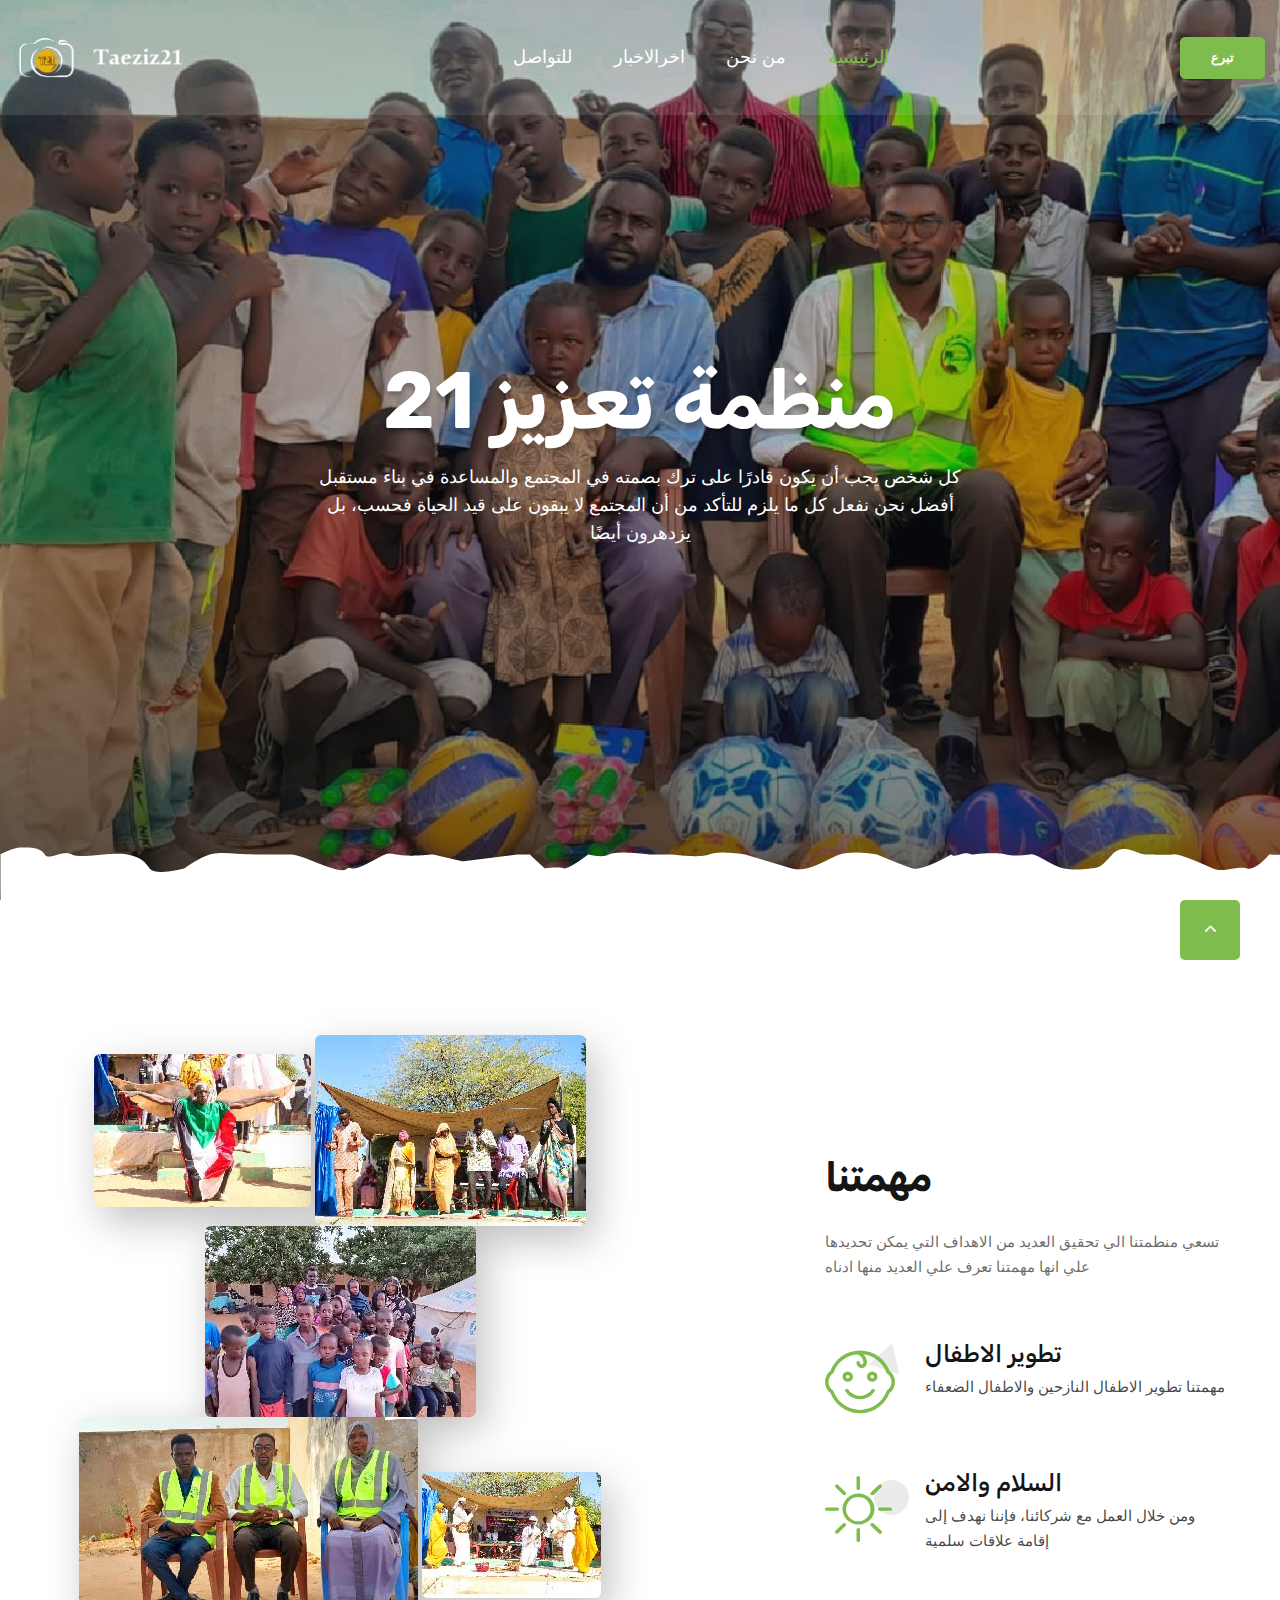
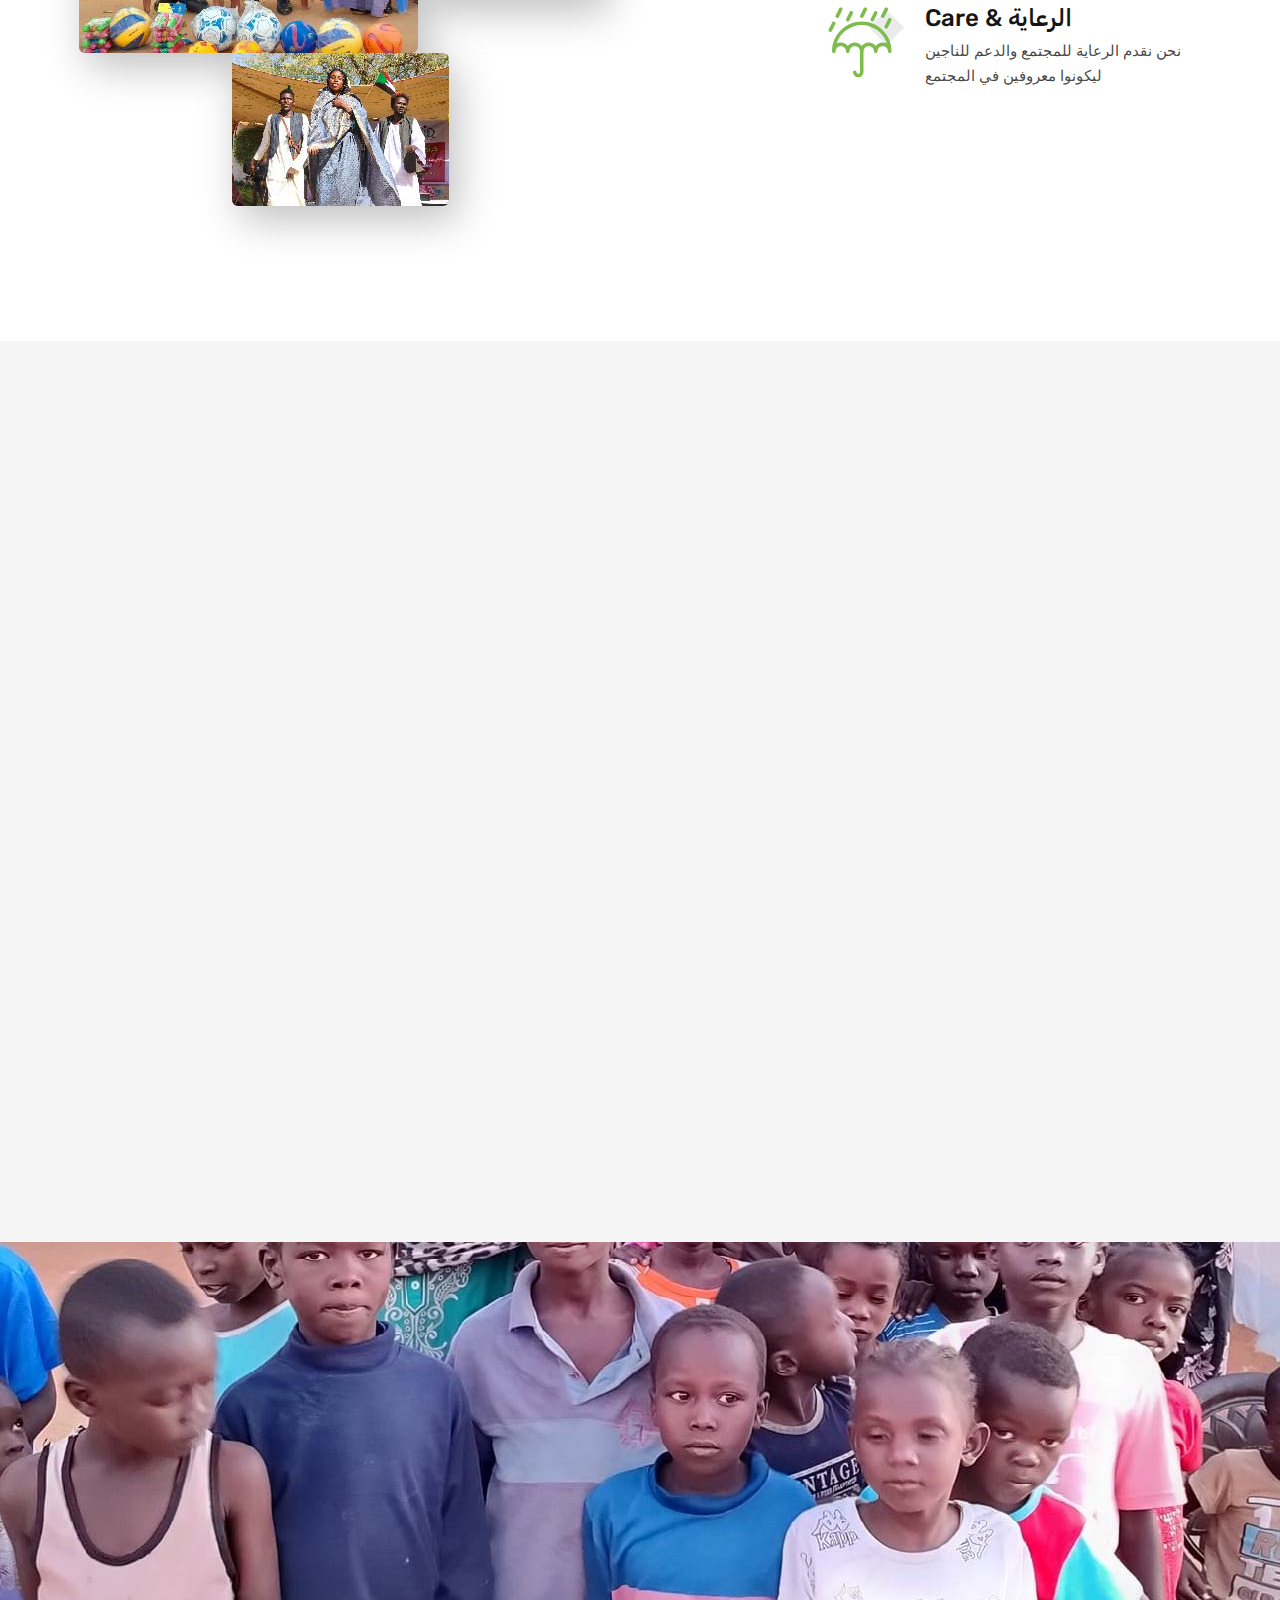
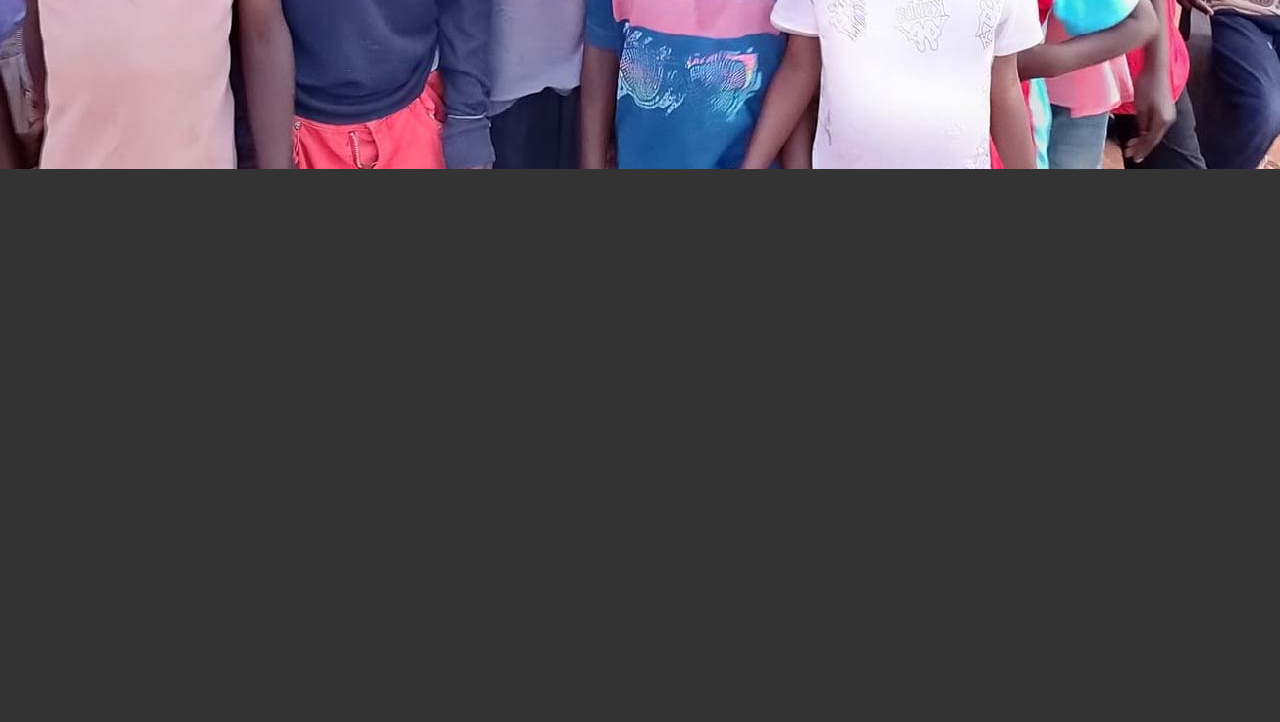
==== commit 96081ecb: "Add files via upload" ====
--- a/index.html
+++ b/index.html
@@ -41,17 +41,17 @@
                   <div class="rd-navbar-nav-wrap">
                     <!-- RD Navbar Nav-->
                     <ul class="rd-navbar-nav">
-                      <li class="rd-nav-item active"><a class="rd-nav-link" href="index.html">Home</a>
-                      </li>
-                      <li class="rd-nav-item"><a class="rd-nav-link" href="about-us.html">About Us</a>
-                      </li>
-                      <li class="rd-nav-item"><a class="rd-nav-link" href="typography.html">Typography</a>
-                      </li>
-                      <li class="rd-nav-item"><a class="rd-nav-link" href="contacts.html">Contacts</a>
-                      </li>
-                    </ul><a class="button button-primary button-sm" href="#">Donate</a>
-                  </div>
-                </div><a class="button button-primary button-sm" href="#">Donate</a>
+                      <li class="rd-nav-item "><a class="rd-nav-link" href="contacts.html">للتواصل</a>
+                      </li>
+                      <li class="rd-nav-item"><a class="rd-nav-link" href="typography.html">اخرالاخبار</a>
+                      </li>
+                      <li class="rd-nav-item"><a class="rd-nav-link" href="about-us.html">من نحن</a>
+                      </li>
+                      <li class="rd-nav-item active"><a class="rd-nav-link" href="index.html">الرئيسية</a>
+                      </li>
+                    </ul><a class="button button-primary button-sm" href="#">تبرع</a>
+                  </div>
+                </div><a class="button button-primary button-sm" href="#">تبرع</a>
               </div>
             </div>
           </nav>
@@ -65,8 +65,9 @@
             <div class="row row-50 justify-content-lg-center align-items-lg-center">
               <div class="col-lg-12">
                 <div class="bunner-content-modern text-center">
-                  <h1 class="main-bunner-title">Help The Children</h1>
-                  <p>We do whatever it takes to make sure children don’t just survive but thrive. Helper believes that every child should be able to make their mark on their world and help build a better future.</p>
+                  <h1 class="main-bunner-title">منظمة تعزيز 21</h1>
+                  <p>  كل شخص يجب أن يكون قادرًا على ترك بصمته في المجتمع والمساعدة في بناء مستقبل أفضل 
+                    نحن نفعل كل ما يلزم للتأكد من أن المجتمع لا يبقون على قيد الحياة فحسب، بل يزدهرون أيضًا </p>
                 </div>
               </div>
             </div>
@@ -88,15 +89,15 @@
             </div>
             <div class="col-lg-6 col-xl-5">
               <div class="innset-xl-left-70">
-                <h3>Our Mission</h3>
-                <p class="text-opacity-80">Our organization pursues several goals that can be identified as our mission. Learn more about them below.</p>
+                <h3>مهمتنا</h3>
+                <p class="text-opacity-80">تسعي منطمتنا الي تحقيق العديد من الاهداف التي يمكن تحديدها علي انها مهمتنا تعرف علي العديد منها ادناه </p>
                 <div class="row row-50">
                   <div class="col-md-6 col-lg-12">
                     <div class="box-icon-modern">
                       <div class="box-icon-inner decorate-triangle"><span class="icon-xl linearicons-baby2 icon-primary"></span></div>
                       <div class="box-icon-caption">
-                        <h4><a href="#">Saving Children</a></h4>
-                        <p>Our main mission is to save and rescue permanently displaced children.</p>
+                        <h4><a href="#">تطوير الاطفال</a></h4>
+                        <p>مهمتنا تطوير الاطفال النازحين والاطفال الضعفاء</p>
                       </div>
                     </div>
                   </div>
@@ -104,8 +105,8 @@
                     <div class="box-icon-modern">
                       <div class="box-icon-inner decorate-circle"><span class="icon-xl linearicons-sun icon-primary"></span></div>
                       <div class="box-icon-caption">
-                        <h4><a href="#">Peace On The Planet</a></h4>
-                        <p>By working with our partners, we aim to establish peaceful relationships.</p>
+                        <h4><a href="#">السلام والامن</a></h4>
+                        <p>ومن خلال العمل مع شركائنا، فإننا نهدف إلى إقامة علاقات سلمية</p>
                       </div>
                     </div>
                   </div>
@@ -113,8 +114,8 @@
                     <div class="box-icon-modern">
                       <div class="box-icon-inner decorate-rectangle"><span class="icon-xl linearicons-umbrella2 icon-primary"></span></div>
                       <div class="box-icon-caption">
-                        <h4><a href="#">Care &amp; Protection</a></h4>
-                        <p>We provide global care and protection to support children all over the world.</p>
+                        <h4><a href="#">Care &amp; الرعاية</a></h4>
+                        <p>نحن نقدم الرعاية للمجتمع والدعم للناجين ليكونوا معروفين في المجتمع</p>
                       </div>
                     </div>
                   </div>
@@ -129,8 +130,8 @@
           <div class="row justify-content-center text-center">
             <div class="col-md-9 col-lg-7 wow-outer">
               <div class="wow slideInDown">
-                <h3>Latest Causes</h3>
-                <p>At Helper, there are various charity causes and projects, in which you can always take part. Feel free to learn about them below or browse our website for more information.</p>
+                <h3>اهم الاحداث</h3>
+                <p>ناك العديد من القضايا والمشاريع الخيرية، والتي يمكنك دائمًا المشاركة فيها. لا تتردد في التعرف عليها أدناه أو تصفح موقعنا على الانترنت.</p>
               </div>
             </div>
           </div>
@@ -140,8 +141,8 @@
                 <article class="box-causes">
                   <div class="box-causes-img"><img src="images/causes-01-372x396.jpg" alt="" width="372" height="396"/><a class="button button-sm button-primary" href="#">Donate</a>
                   </div>
-                  <h4 class="font-weight-medium"><a href="#">Recycling for Charity</a></h4>
-                  <p class="box-causes-donate"><span class="box-causes-donate-complete">$92,160</span> of <span>$100,000</span> raised
+                  <h4 class="font-weight-medium"><a href="#">برنامج مسرات النجاح</a></h4>
+                  <p class="box-causes-donate"><span >يبث يوميا</span> <span class="box-causes-donate-complete">8:30</span> مساءا
                   </p>
                 </article>
               </div>
@@ -151,8 +152,8 @@
                 <article class="box-causes">
                   <div class="box-causes-img"><img src="images/causes-02-372x396.jpg" alt="" width="372" height="396"/><a class="button button-sm button-primary" href="#">Donate</a>
                   </div>
-                  <h4 class="font-weight-medium"><a href="#">Clean Water For People</a></h4>
-                  <p class="box-causes-donate"><span class="box-causes-donate-complete">$52,380</span> of <span>$55,000</span> raised
+                  <h4 class="font-weight-medium"><a href="#">دوري الفقيد امير ركشة</a></h4>
+                  <p class="box-causes-donate">الحفل الختامي لتوزيع الجوائز
                   </p>
                 </article>
               </div>
@@ -162,8 +163,8 @@
                 <article class="box-causes">
                   <div class="box-causes-img"><img src="images/causes-03-372x396.jpg" alt="" width="372" height="396"/><a class="button button-sm button-primary" href="#">Donate</a>
                   </div>
-                  <h4 class="font-weight-medium"><a href="#">Children’s Education</a></h4>
-                  <p class="box-causes-donate"><span class="box-causes-donate-complete">$42,280</span> of <span>$45,000</span> raised
+                  <h4 class="font-weight-medium"><a href="#">ما وراء الثورة</a></h4>
+                  <p class="box-causes-donate">مع الاعلامي سفيان اسماعيل 
                   </p>
                 </article>
               </div>
@@ -178,14 +179,14 @@
               <div class="col-md-9 col-lg-8 col-xl-8 wow-outer">
                 <div class="innset-xl-right-30 innset-xl-left-30">
                   <div class="wow slideInDown">
-                    <h3>Subscribe to Stay Informed</h3>
+                    <h3>اشترك لتبقي علي اطلاع</h3>
                     <form class="rd-form rd-mailform rd-form-inline" data-form-output="form-output-global" data-form-type="subscribe" method="post" action="bat/rd-mailform.php">
                       <div class="form-wrap">
                         <input class="form-input" id="subscribe-form-email" type="email" name="email" data-constraints="@Email @Required">
-                        <label class="form-label" for="subscribe-form-email">Your E-mail</label>
+                        <label class="form-label" for="subscribe-form-email">بريد الكتروني</label>
                       </div>
                       <div class="form-button">
-                        <button class="button button-primary button-lg" type="submit">Subscribe</button>
+                        <button class="button button-primary button-lg" type="submit">اشتراك</button>
                       </div>
                     </form>
                   </div>
@@ -203,24 +204,23 @@
               <div class="col-12"><a href="index.html"><img src="images/logo-inverse-415x103.png" alt="" width="207" height="51"/></a></div>
               <div class="col-12">
                 <ul class="footer-minimal-nav">
-                  <li><a href="about-us.html">About Us</a></li>
-                  <li><a href="#">Causes</a></li>
-                  <li><a href="#">Gallery</a></li>
-                  <li><a href="#">Team</a></li>
-                  <li><a href="contacts.html">Contacts</a></li>
+                  <li><a href="about-us.html">من نحن</a></li>
+                  <li><a href="index.html">الرئيسية</a></li>
+                  <li><a href="typography.html">اخر الاخبار</a></li>
+                  <li><a href="contacts.html">للتواصل</a></li>
                 </ul>
               </div>
               <div class="col-12">
                 <ul class="social-list">
-                  <li><a class="icon icon-sm icon-circle icon-circle-md icon-bg-white fa-facebook" href="#"></a></li>
-                  <li><a class="icon icon-sm icon-circle icon-circle-md icon-bg-white fa-instagram" href="#"></a></li>
-                  <li><a class="icon icon-sm icon-circle icon-circle-md icon-bg-white fa-twitter" href="#"></a></li>
-                  <li><a class="icon icon-sm icon-circle icon-circle-md icon-bg-white fa-youtube-play" href="#"></a></li>
-                  <li><a class="icon icon-sm icon-circle icon-circle-md icon-bg-white fa-pinterest-p" href="#"></a></li>
+                  <li><a class="icon icon-sm icon-circle icon-circle-md icon-bg-white fa-facebook" href="https://www.facebook.com/taeziz21"></a></li>
+                  <li><a class="icon icon-sm icon-circle icon-circle-md icon-bg-white fa-instagram" href="https://www.instagram.com/"></a></li>
+                  <li><a class="icon icon-sm icon-circle icon-circle-md icon-bg-white fa-twitter" href="https://twitter.com/i/flow/single_sign_on"></a></li>
+                  <li><a class="icon icon-sm icon-circle icon-circle-md icon-bg-white fa-youtube-play" href="https://www.youtube.com/"></a></li>
+                  <li><a class="icon icon-sm icon-circle icon-circle-md icon-bg-white fa-pinterest-p" href="https://www.facebook.com/profile.php?id=100080914218105"></a></li>
                 </ul>
               </div>
             </div>
-            <p class="rights"><span>&copy;&nbsp;</span><span class="copyright-year"></span><span>&nbsp;</span><span>Helper</span><span>.&nbsp;</span><span>All Rights Reserved.</span><span>&nbsp;</span>Design&nbsp;by&nbsp;<a href="https://www.templatemonster.com/">Templatemonster</a></p>
+            <p class="rights"><span>&copy;&nbsp;</span><span class="copyright-year"></span><span>&nbsp;</span><span>fatah</span><span>.&nbsp;</span><span>All Rights Reserved.</span><span>&nbsp;</span>Design&nbsp;by&nbsp;<a href="https://www.linkedin.com/in/abdelfattah-musa-b81221222">abdelfattah</a></p>
           </div>
         </div>
       </footer>
--- a/css/style.css
+++ b/css/style.css
@@ -1,6874 +1,6874 @@
-@charset "UTF-8";+@charset "UTF-8";
 /*
 * Trunk version 2.0.1
-*/+*/
 /*
 * Contexts
-*/-.post-corporate.post-corporate-img-bg, .section-main-bunner, .context-dark, .bg-gray-600, .bg-gray-700, .bg-gray-800, .bg-primary, .bg-pink, .bg-secondary, .bg-secondary-2, .bg-green,-.post-corporate.post-corporate-img-bg h1,-.section-main-bunner h1,-.context-dark h1,-.bg-gray-600 h1,-.bg-gray-700 h1,-.bg-gray-800 h1,-.bg-primary h1,-.bg-pink h1,-.bg-secondary h1,-.bg-secondary-2 h1,-.bg-green h1, .post-corporate.post-corporate-img-bg h2, .section-main-bunner h2, .context-dark h2, .bg-gray-600 h2, .bg-gray-700 h2, .bg-gray-800 h2, .bg-primary h2, .bg-pink h2, .bg-secondary h2, .bg-secondary-2 h2, .bg-green h2, .post-corporate.post-corporate-img-bg h3, .section-main-bunner h3, .context-dark h3, .bg-gray-600 h3, .bg-gray-700 h3, .bg-gray-800 h3, .bg-primary h3, .bg-pink h3, .bg-secondary h3, .bg-secondary-2 h3, .bg-green h3, .post-corporate.post-corporate-img-bg h4, .section-main-bunner h4, .context-dark h4, .bg-gray-600 h4, .bg-gray-700 h4, .bg-gray-800 h4, .bg-primary h4, .bg-pink h4, .bg-secondary h4, .bg-secondary-2 h4, .bg-green h4, .post-corporate.post-corporate-img-bg h5, .section-main-bunner h5, .context-dark h5, .bg-gray-600 h5, .bg-gray-700 h5, .bg-gray-800 h5, .bg-primary h5, .bg-pink h5, .bg-secondary h5, .bg-secondary-2 h5, .bg-green h5, .post-corporate.post-corporate-img-bg h6, .section-main-bunner h6, .context-dark h6, .bg-gray-600 h6, .bg-gray-700 h6, .bg-gray-800 h6, .bg-primary h6, .bg-pink h6, .bg-secondary h6, .bg-secondary-2 h6, .bg-green h6, .post-corporate.post-corporate-img-bg [class^='heading-'], .section-main-bunner [class^='heading-'], .context-dark [class^='heading-'], .bg-gray-600 [class^='heading-'], .bg-gray-700 [class^='heading-'], .bg-gray-800 [class^='heading-'], .bg-primary [class^='heading-'], .bg-pink [class^='heading-'], .bg-secondary [class^='heading-'], .bg-secondary-2 [class^='heading-'], .bg-green [class^='heading-'] {-	color: #ffffff;-}--a:focus,-button:focus {-	outline: none !important;-}--button::-moz-focus-inner {-	border: 0;-}--*:focus {-	outline: none;-}--blockquote {-	padding: 0;-	margin: 0;-}--input,-button,-select,-textarea {-	outline: none;-}--label {-	margin-bottom: 0;-}--p {-	margin: 0;-}--ul,-ol {-	list-style: none;-	padding: 0;-	margin: 0;-}--ul li,-ol li {-	display: block;-}--dl {-	margin: 0;-}--dt,-dd {-	line-height: inherit;-}--dt {-	font-weight: inherit;-}--dd {-	margin-bottom: 0;-}--cite {-	font-style: normal;-}--form {-	margin-bottom: 0;-}--blockquote {-	padding-left: 0;-	border-left: 0;-}--address {-	margin-top: 0;-	margin-bottom: 0;-}--figure {-	margin-bottom: 0;-}--html p a:hover {-	text-decoration: none;-}-+*/
+.post-corporate.post-corporate-img-bg, .section-main-bunner, .context-dark, .bg-gray-600, .bg-gray-700, .bg-gray-800, .bg-primary, .bg-pink, .bg-secondary, .bg-secondary-2, .bg-green,
+.post-corporate.post-corporate-img-bg h1,
+.section-main-bunner h1,
+.context-dark h1,
+.bg-gray-600 h1,
+.bg-gray-700 h1,
+.bg-gray-800 h1,
+.bg-primary h1,
+.bg-pink h1,
+.bg-secondary h1,
+.bg-secondary-2 h1,
+.bg-green h1, .post-corporate.post-corporate-img-bg h2, .section-main-bunner h2, .context-dark h2, .bg-gray-600 h2, .bg-gray-700 h2, .bg-gray-800 h2, .bg-primary h2, .bg-pink h2, .bg-secondary h2, .bg-secondary-2 h2, .bg-green h2, .post-corporate.post-corporate-img-bg h3, .section-main-bunner h3, .context-dark h3, .bg-gray-600 h3, .bg-gray-700 h3, .bg-gray-800 h3, .bg-primary h3, .bg-pink h3, .bg-secondary h3, .bg-secondary-2 h3, .bg-green h3, .post-corporate.post-corporate-img-bg h4, .section-main-bunner h4, .context-dark h4, .bg-gray-600 h4, .bg-gray-700 h4, .bg-gray-800 h4, .bg-primary h4, .bg-pink h4, .bg-secondary h4, .bg-secondary-2 h4, .bg-green h4, .post-corporate.post-corporate-img-bg h5, .section-main-bunner h5, .context-dark h5, .bg-gray-600 h5, .bg-gray-700 h5, .bg-gray-800 h5, .bg-primary h5, .bg-pink h5, .bg-secondary h5, .bg-secondary-2 h5, .bg-green h5, .post-corporate.post-corporate-img-bg h6, .section-main-bunner h6, .context-dark h6, .bg-gray-600 h6, .bg-gray-700 h6, .bg-gray-800 h6, .bg-primary h6, .bg-pink h6, .bg-secondary h6, .bg-secondary-2 h6, .bg-green h6, .post-corporate.post-corporate-img-bg [class^='heading-'], .section-main-bunner [class^='heading-'], .context-dark [class^='heading-'], .bg-gray-600 [class^='heading-'], .bg-gray-700 [class^='heading-'], .bg-gray-800 [class^='heading-'], .bg-primary [class^='heading-'], .bg-pink [class^='heading-'], .bg-secondary [class^='heading-'], .bg-secondary-2 [class^='heading-'], .bg-green [class^='heading-'] {
+	color: #ffffff;
+}
+
+a:focus,
+button:focus {
+	outline: none !important;
+}
+
+button::-moz-focus-inner {
+	border: 0;
+}
+
+*:focus {
+	outline: none;
+}
+
+blockquote {
+	padding: 0;
+	margin: 0;
+}
+
+input,
+button,
+select,
+textarea {
+	outline: none;
+}
+
+label {
+	margin-bottom: 0;
+}
+
+p {
+	margin: 0;
+}
+
+ul,
+ol {
+	list-style: none;
+	padding: 0;
+	margin: 0;
+}
+
+ul li,
+ol li {
+	display: block;
+}
+
+dl {
+	margin: 0;
+}
+
+dt,
+dd {
+	line-height: inherit;
+}
+
+dt {
+	font-weight: inherit;
+}
+
+dd {
+	margin-bottom: 0;
+}
+
+cite {
+	font-style: normal;
+}
+
+form {
+	margin-bottom: 0;
+}
+
+blockquote {
+	padding-left: 0;
+	border-left: 0;
+}
+
+address {
+	margin-top: 0;
+	margin-bottom: 0;
+}
+
+figure {
+	margin-bottom: 0;
+}
+
+html p a:hover {
+	text-decoration: none;
+}
+
 /*
 * Typography
-*/-body {-	font-family: "Poppins", sans-serif;-	font-size: 15px;-	line-height: 1.66667;-	font-weight: 300;-	color: rgba(21, 21, 21, 0.8);-	background-color: #ffffff;-	letter-spacing: -0.03em;-	-webkit-text-size-adjust: none;-	-webkit-font-smoothing: subpixel-antialiased;-}--h1, h2, h3, h4, h5, h6, [class^='heading-'] {-	font-family: "Rubik", -apple-system, BlinkMacSystemFont, "Segoe UI", Roboto, "Helvetica Neue", Arial, sans-serif;-	margin-top: 0;-	margin-bottom: 0;-	font-weight: 700;-	color: #151515;-	letter-spacing: 0;-}--h1 a, h2 a, h3 a, h4 a, h5 a, h6 a, [class^='heading-'] a {-	color: inherit;-}--h1 a:hover, h2 a:hover, h3 a:hover, h4 a:hover, h5 a:hover, h6 a:hover, [class^='heading-'] a:hover {-	color: #7FBC4E;-}--h1,-.heading-1 {-	font-size: 32px;-	line-height: 1.5;-}--@media (min-width: 1200px) {-	h1,-	.heading-1 {-		font-size: 80px;-		line-height: 1.1875;-	}-}--h2,-.heading-2 {-	font-size: 28px;-	line-height: 1.5;-	text-transform: uppercase;-}--@media (min-width: 1200px) {-	h2,-	.heading-2 {-		font-size: 55px;-		line-height: 1.2;-	}-}--h2.heading-font,-.heading-2.heading-font {-	font-weight: 400;-	letter-spacing: -0.03em;-	text-transform: capitalize;-}--h3,-.heading-3 {-	font-size: 24px;-	line-height: 1.5;-}--@media (min-width: 1200px) {-	h3,-	.heading-3 {-		font-size: 40px;-		line-height: 1.175;-	}-}--h3.heading-font,-.heading-3.heading-font {-	font-weight: 600;-	letter-spacing: -0.03em;-}--h4,-.heading-4 {-	font-size: 22px;-	line-height: 1.5;-}--@media (min-width: 1200px) {-	h4,-	.heading-4 {-		font-size: 24px;-		line-height: 1.25;-	}-}--h5,-.heading-5 {-	font-size: 18px;-	line-height: 1.05556;-}--h6,-.heading-6 {-	font-size: 15px;-	line-height: 1.06667;-}--.heading-font + .heading-font {-	margin-top: 20px;-}--.heading-font + h2.heading-font {-	margin-top: 35px;-}--small,-.small {-	display: block;-	font-size: 12px;-	line-height: 1.5;-}--mark,-.mark {-	padding: 3px 5px;-	color: #ffffff;-	background: #7FBC4E;-}--.big {-	font-size: 18px;-	line-height: 1.55556;-}--.lead {-	font-size: 24px;-	line-height: 34px;-	font-weight: 300;-}--code {-	padding: 10px 5px;-	border-radius: 0.2rem;-	font-size: 90%;-	color: #111111;-	background: #edeff4;-}--p [data-toggle='tooltip'] {-	padding-left: .25em;-	padding-right: .25em;-	color: #7FBC4E;-}--p [style*='max-width'] {-	display: inline-block;-}--::selection {-	background: #7FBC4E;-	color: #ffffff;-}--::-moz-selection {-	background: #7FBC4E;-	color: #ffffff;-}--.thin-title {-	font-weight: 300;-	letter-spacing: 0.25em;-	text-transform: uppercase;-}--.title-decorate {-	letter-spacing: -.03em;-	position: relative;-	padding-top: 20px;-}--.title-decorate:before {-	position: absolute;-	content: '';-	top: 0;-	left: 0;-	width: 35px;-	height: 3px;-	background: #7FBC4E;-}--@media (min-width: 992px) {-	.title-decorate:before {-		left: auto;-		right: 0;-	}-}--.title-decorate.title-decorate-center:before {-	left: 50%;-	transform: translateX(-50%);-}--@media (min-width: 992px) {-	.title-decorate.title-decorate-center:before {-		left: 50%;-		transform: translateX(-50%);-	}-}--.title-decorate.title-decorate-left {-	padding-top: 0;-	padding-left: 60px;-}--.title-decorate.title-decorate-left:before {-	left: 0;-	top: 40%;-}--.text-with-divider {-	position: relative;-	padding-left: 60px;-	max-width: 470px;-}--.text-with-divider .divider {-	position: absolute;-	left: 0;-	top: 17px;-}--.text-with-divider .divider:after {-	width: 40px;-}--.text-with-divider h4 {-	font-weight: 400;-	letter-spacing: -.03em;-	line-height: 38px;-}--.gradient-title {-	font-weight: 600;-	letter-spacing: .1em;-	text-transform: uppercase;-}-+*/
+body {
+	font-family: "Poppins", sans-serif;
+	font-size: 15px;
+	line-height: 1.66667;
+	font-weight: 300;
+	color: rgba(21, 21, 21, 0.8);
+	background-color: #ffffff;
+	letter-spacing: -0.03em;
+	-webkit-text-size-adjust: none;
+	-webkit-font-smoothing: subpixel-antialiased;
+}
+
+h1, h2, h3, h4, h5, h6, [class^='heading-'] {
+	font-family: "Rubik", -apple-system, BlinkMacSystemFont, "Segoe UI", Roboto, "Helvetica Neue", Arial, sans-serif;
+	margin-top: 0;
+	margin-bottom: 0;
+	font-weight: 700;
+	color: #151515;
+	letter-spacing: 0;
+}
+
+h1 a, h2 a, h3 a, h4 a, h5 a, h6 a, [class^='heading-'] a {
+	color: inherit;
+}
+
+h1 a:hover, h2 a:hover, h3 a:hover, h4 a:hover, h5 a:hover, h6 a:hover, [class^='heading-'] a:hover {
+	color: #7FBC4E;
+}
+
+h1,
+.heading-1 {
+	font-size: 32px;
+	line-height: 1.5;
+}
+
+@media (min-width: 1200px) {
+	h1,
+	.heading-1 {
+		font-size: 80px;
+		line-height: 1.1875;
+	}
+}
+
+h2,
+.heading-2 {
+	font-size: 28px;
+	line-height: 1.5;
+	text-transform: uppercase;
+}
+
+@media (min-width: 1200px) {
+	h2,
+	.heading-2 {
+		font-size: 55px;
+		line-height: 1.2;
+	}
+}
+
+h2.heading-font,
+.heading-2.heading-font {
+	font-weight: 400;
+	letter-spacing: -0.03em;
+	text-transform: capitalize;
+}
+
+h3,
+.heading-3 {
+	font-size: 24px;
+	line-height: 1.5;
+}
+
+@media (min-width: 1200px) {
+	h3,
+	.heading-3 {
+		font-size: 40px;
+		line-height: 1.175;
+	}
+}
+
+h3.heading-font,
+.heading-3.heading-font {
+	font-weight: 600;
+	letter-spacing: -0.03em;
+}
+
+h4,
+.heading-4 {
+	font-size: 22px;
+	line-height: 1.5;
+}
+
+@media (min-width: 1200px) {
+	h4,
+	.heading-4 {
+		font-size: 24px;
+		line-height: 1.25;
+	}
+}
+
+h5,
+.heading-5 {
+	font-size: 18px;
+	line-height: 1.05556;
+}
+
+h6,
+.heading-6 {
+	font-size: 15px;
+	line-height: 1.06667;
+}
+
+.heading-font + .heading-font {
+	margin-top: 20px;
+}
+
+.heading-font + h2.heading-font {
+	margin-top: 35px;
+}
+
+small,
+.small {
+	display: block;
+	font-size: 12px;
+	line-height: 1.5;
+}
+
+mark,
+.mark {
+	padding: 3px 5px;
+	color: #ffffff;
+	background: #7FBC4E;
+}
+
+.big {
+	font-size: 18px;
+	line-height: 1.55556;
+}
+
+.lead {
+	font-size: 24px;
+	line-height: 34px;
+	font-weight: 300;
+}
+
+code {
+	padding: 10px 5px;
+	border-radius: 0.2rem;
+	font-size: 90%;
+	color: #111111;
+	background: #edeff4;
+}
+
+p [data-toggle='tooltip'] {
+	padding-left: .25em;
+	padding-right: .25em;
+	color: #7FBC4E;
+}
+
+p [style*='max-width'] {
+	display: inline-block;
+}
+
+::selection {
+	background: #7FBC4E;
+	color: #ffffff;
+}
+
+::-moz-selection {
+	background: #7FBC4E;
+	color: #ffffff;
+}
+
+.thin-title {
+	font-weight: 300;
+	letter-spacing: 0.25em;
+	text-transform: uppercase;
+}
+
+.title-decorate {
+	letter-spacing: -.03em;
+	position: relative;
+	padding-top: 20px;
+}
+
+.title-decorate:before {
+	position: absolute;
+	content: '';
+	top: 0;
+	left: 0;
+	width: 35px;
+	height: 3px;
+	background: #7FBC4E;
+}
+
+@media (min-width: 992px) {
+	.title-decorate:before {
+		left: auto;
+		right: 0;
+	}
+}
+
+.title-decorate.title-decorate-center:before {
+	left: 50%;
+	transform: translateX(-50%);
+}
+
+@media (min-width: 992px) {
+	.title-decorate.title-decorate-center:before {
+		left: 50%;
+		transform: translateX(-50%);
+	}
+}
+
+.title-decorate.title-decorate-left {
+	padding-top: 0;
+	padding-left: 60px;
+}
+
+.title-decorate.title-decorate-left:before {
+	left: 0;
+	top: 40%;
+}
+
+.text-with-divider {
+	position: relative;
+	padding-left: 60px;
+	max-width: 470px;
+}
+
+.text-with-divider .divider {
+	position: absolute;
+	left: 0;
+	top: 17px;
+}
+
+.text-with-divider .divider:after {
+	width: 40px;
+}
+
+.text-with-divider h4 {
+	font-weight: 400;
+	letter-spacing: -.03em;
+	line-height: 38px;
+}
+
+.gradient-title {
+	font-weight: 600;
+	letter-spacing: .1em;
+	text-transform: uppercase;
+}
+
 /*
 * Brand
-*/-.brand {-	display: inline-block;-}--.brand .brand-logo-light {-	display: none;-}--.brand .brand-logo-dark {-	display: block;-}-+*/
+.brand {
+	display: inline-block;
+}
+
+.brand .brand-logo-light {
+	display: none;
+}
+
+.brand .brand-logo-dark {
+	display: block;
+}
+
 /*
 * Links
-*/-a {-	transition: all 0.3s ease-in-out;-}--a, a:focus, a:active, a:hover {-	text-decoration: none;-}--a, a:focus, a:active {-	color: #7FBC4E;-}--a:hover {-	color: #7FBC4E;-}--a[href*='tel'], a[href*='mailto'] {-	white-space: nowrap;-}--.link-hover {-	color: #7FBC4E;-}--.link-active {-	color: #151515;-}--.privacy-link {-	display: inline-block;-}--.privacy-link:hover {-	color: #151515;-}--* + .privacy-link {-	margin-top: 35px;-}-+*/
+a {
+	transition: all 0.3s ease-in-out;
+}
+
+a, a:focus, a:active, a:hover {
+	text-decoration: none;
+}
+
+a, a:focus, a:active {
+	color: #7FBC4E;
+}
+
+a:hover {
+	color: #7FBC4E;
+}
+
+a[href*='tel'], a[href*='mailto'] {
+	white-space: nowrap;
+}
+
+.link-hover {
+	color: #7FBC4E;
+}
+
+.link-active {
+	color: #151515;
+}
+
+.privacy-link {
+	display: inline-block;
+}
+
+.privacy-link:hover {
+	color: #151515;
+}
+
+* + .privacy-link {
+	margin-top: 35px;
+}
+
 /*
 * Blocks
-*/-.block-center, .block-sm, .block-lg {-	margin-left: auto;-	margin-right: auto;-}--.block-sm {-	max-width: 560px;-}--.block-lg {-	max-width: 768px;-}--.block-center {-	padding: 10px;-}--.block-center:hover .block-center-header {-	background-color: #7FBC4E;-}--.block-center-title {-	background-color: #ffffff;-}--@media (max-width: 1599.98px) {-	.block-center {-		padding: 20px;-	}-	.block-center:hover .block-center-header {-		background-color: #ffffff;-	}-	.block-center-header {-		background-color: #7FBC4E;-	}-}--.block-bordered-left {-	position: relative;-}--@media (min-width: 1200px) {-	.block-bordered-left {-		padding: 0 65px;-	}-	.block-bordered-left:before {-		position: absolute;-		content: '';-		left: -15px;-		height: 100%;-		width: 2px;-		background: #C4C4C4;-	}-}--.block-decorate-img {-	position: relative;-	max-width: 540px;-	padding-left: 40px;-	padding-bottom: 50px;-	text-align: right;-}--.block-decorate-img > * {-	position: relative;-	z-index: 1;-}--.block-decorate-img:before {-	position: absolute;-	content: '';-	top: 20px;-	right: 60px;-	left: 0;-	bottom: 0;-	background: url("../images/bg-dot.png");-	opacity: .2;-	z-index: 0;-}--@media (min-width: 992px) {-	.block-decorate-img {-		padding-bottom: 70px;-	}-}--.block-decorate-img.block-decorate-img-modern {-	max-width: 100%;-}--.block-decorate-img.block-decorate-img-modern .block-decorate-inner {-	display: inline-block;-	position: relative;-}--.block-decorate-img.block-decorate-img-modern .block-decorate-inner .block-video-button {-	position: absolute;-	top: 50%;-	left: 50%;-	transform: translate(-50%, -50%);-}--.block-decorate-img.block-decorate-img-modern .block-decorate-inner .block-video-button a .icon {-	color: #7FBC4E;-}--.block-decorate-img.block-decorate-img-modern img {-	border-radius: 7px;-}--@media (min-width: 992px) {-	.block-decorate-img.block-decorate-img-modern {-		padding-bottom: 70px;-	}-}--@media (min-width: 1200px) {-	.row-decorate > * + *:before {-		position: absolute;-		content: '';-		top: 0;-		bottom: 0;-		left: -20px;-		border-left: 1px solid rgba(255, 255, 255, 0.1);-		transform: rotate(30deg);-	}-}-+*/
+.block-center, .block-sm, .block-lg {
+	margin-left: auto;
+	margin-right: auto;
+}
+
+.block-sm {
+	max-width: 560px;
+}
+
+.block-lg {
+	max-width: 768px;
+}
+
+.block-center {
+	padding: 10px;
+}
+
+.block-center:hover .block-center-header {
+	background-color: #7FBC4E;
+}
+
+.block-center-title {
+	background-color: #ffffff;
+}
+
+@media (max-width: 1599.98px) {
+	.block-center {
+		padding: 20px;
+	}
+	.block-center:hover .block-center-header {
+		background-color: #ffffff;
+	}
+	.block-center-header {
+		background-color: #7FBC4E;
+	}
+}
+
+.block-bordered-left {
+	position: relative;
+}
+
+@media (min-width: 1200px) {
+	.block-bordered-left {
+		padding: 0 65px;
+	}
+	.block-bordered-left:before {
+		position: absolute;
+		content: '';
+		left: -15px;
+		height: 100%;
+		width: 2px;
+		background: #C4C4C4;
+	}
+}
+
+.block-decorate-img {
+	position: relative;
+	max-width: 540px;
+	padding-left: 40px;
+	padding-bottom: 50px;
+	text-align: right;
+}
+
+.block-decorate-img > * {
+	position: relative;
+	z-index: 1;
+}
+
+.block-decorate-img:before {
+	position: absolute;
+	content: '';
+	top: 20px;
+	right: 60px;
+	left: 0;
+	bottom: 0;
+	background: url("../images/bg-dot.png");
+	opacity: .2;
+	z-index: 0;
+}
+
+@media (min-width: 992px) {
+	.block-decorate-img {
+		padding-bottom: 70px;
+	}
+}
+
+.block-decorate-img.block-decorate-img-modern {
+	max-width: 100%;
+}
+
+.block-decorate-img.block-decorate-img-modern .block-decorate-inner {
+	display: inline-block;
+	position: relative;
+}
+
+.block-decorate-img.block-decorate-img-modern .block-decorate-inner .block-video-button {
+	position: absolute;
+	top: 50%;
+	left: 50%;
+	transform: translate(-50%, -50%);
+}
+
+.block-decorate-img.block-decorate-img-modern .block-decorate-inner .block-video-button a .icon {
+	color: #7FBC4E;
+}
+
+.block-decorate-img.block-decorate-img-modern img {
+	border-radius: 7px;
+}
+
+@media (min-width: 992px) {
+	.block-decorate-img.block-decorate-img-modern {
+		padding-bottom: 70px;
+	}
+}
+
+@media (min-width: 1200px) {
+	.row-decorate > * + *:before {
+		position: absolute;
+		content: '';
+		top: 0;
+		bottom: 0;
+		left: -20px;
+		border-left: 1px solid rgba(255, 255, 255, 0.1);
+		transform: rotate(30deg);
+	}
+}
+
 /*
 * Boxes
-*/-.box-color {-	width: 54px;-	height: 54px;-}--.box-icon-inner {-	position: relative;-}--.box-icon-inner > * {-	position: relative;-	z-index: 1;-}--.box-icon-inner:before {-	position: absolute;-	top: 15%;-	left: 56%;-	content: '';-	z-index: 0;-}--.box-icon-inner.decorate-triangle:before {-	width: 0;-	height: 0;-	border-style: solid;-	border-width: 0 10px 18px 10px;-	border-color: transparent transparent rgba(0, 0, 0, 0.08) transparent;-	transform: rotate(137.76deg) translate(0, 0);-	will-change: transform;-	transition: all .6s;-}--.box-icon-inner.decorate-triangle.decorate-color-secondary:before {-	border-color: transparent transparent #FFD541 transparent;-}--.box-icon-inner.decorate-circle:before {-	width: 20px;-	height: 20px;-	border-radius: 50%;-	background: rgba(0, 0, 0, 0.08);-	transform: translate(0, 0);-	will-change: transform;-	transition: all .6s;-}--.box-icon-inner.decorate-circle.decorate-color-secondary-2:before {-	background: #5656DF;-}--.box-icon-inner.decorate-rectangle:before {-	width: 16px;-	height: 16px;-	transform: translateY(0) rotate(45deg);-	background-color: rgba(0, 0, 0, 0.08);-	will-change: transform;-	transition: all .6s;-}--.box-icon-inner.decorate-rectangle.decorate-color-primary:before {-	background: #7FBC4E;-}--.box-icon-caption h4 {-	font-weight: 500;-}--.box-icon-caption * + p {-	margin-top: 20px;-}--.box-icon-classic {-	max-width: 320px;-	margin-left: auto;-	margin-right: auto;-	text-align: center;-}--.box-icon-classic > * + * {-	margin-top: 25px;-}--.box-icon-classic .box-icon-caption p {-	color: rgba(21, 21, 21, 0.6);-}--.box-icon-classic:hover .decorate-triangle:before {-	transform: rotate(175deg) translate(15px, 15px);-}--.box-icon-classic:hover .decorate-circle:before {-	transform: translate(-45px, 2px);-}--.box-icon-classic:hover .decorate-rectangle:before {-	transform: rotate(-90deg) translateY(-40px);-}--.box-icon-modern {-	display: flex;-	flex-direction: column;-	text-align: center;-}--.box-icon-modern > * + * {-	margin-top: 25px;-}--@media (min-width: 576px) {-	.box-icon-modern {-		flex-direction: row;-		text-align: left;-	}-	.box-icon-modern > * + * {-		margin-top: 0;-		margin-left: 30px;-	}-	.box-icon-modern .box-icon-inner:before {-		left: 70%;-	}-}--.box-icon-modern .box-icon-caption * + p {-	margin-top: 5px;-}--.box-icon-modern .decorate-triangle:before {-	border-width: 0 16px 28px 16px;-}--.box-icon-modern .decorate-circle:before {-	width: 35px;-	height: 35px;-}--.box-icon-modern .decorate-rectangle:before {-	width: 25px;-	height: 25px;-}--.box-icon-modern:hover .decorate-triangle:before {-	transform: rotate(175deg) translate(15px, 15px);-}--.box-icon-modern:hover .decorate-circle:before {-	transform: translate(-45px, 2px);-}--.box-icon-modern:hover .decorate-rectangle:before {-	transform: rotate(-90deg) translateY(-40px);-}-+*/
+.box-color {
+	width: 54px;
+	height: 54px;
+}
+
+.box-icon-inner {
+	position: relative;
+}
+
+.box-icon-inner > * {
+	position: relative;
+	z-index: 1;
+}
+
+.box-icon-inner:before {
+	position: absolute;
+	top: 15%;
+	left: 56%;
+	content: '';
+	z-index: 0;
+}
+
+.box-icon-inner.decorate-triangle:before {
+	width: 0;
+	height: 0;
+	border-style: solid;
+	border-width: 0 10px 18px 10px;
+	border-color: transparent transparent rgba(0, 0, 0, 0.08) transparent;
+	transform: rotate(137.76deg) translate(0, 0);
+	will-change: transform;
+	transition: all .6s;
+}
+
+.box-icon-inner.decorate-triangle.decorate-color-secondary:before {
+	border-color: transparent transparent #FFD541 transparent;
+}
+
+.box-icon-inner.decorate-circle:before {
+	width: 20px;
+	height: 20px;
+	border-radius: 50%;
+	background: rgba(0, 0, 0, 0.08);
+	transform: translate(0, 0);
+	will-change: transform;
+	transition: all .6s;
+}
+
+.box-icon-inner.decorate-circle.decorate-color-secondary-2:before {
+	background: #5656DF;
+}
+
+.box-icon-inner.decorate-rectangle:before {
+	width: 16px;
+	height: 16px;
+	transform: translateY(0) rotate(45deg);
+	background-color: rgba(0, 0, 0, 0.08);
+	will-change: transform;
+	transition: all .6s;
+}
+
+.box-icon-inner.decorate-rectangle.decorate-color-primary:before {
+	background: #7FBC4E;
+}
+
+.box-icon-caption h4 {
+	font-weight: 500;
+}
+
+.box-icon-caption * + p {
+	margin-top: 20px;
+}
+
+.box-icon-classic {
+	max-width: 320px;
+	margin-left: auto;
+	margin-right: auto;
+	text-align: center;
+}
+
+.box-icon-classic > * + * {
+	margin-top: 25px;
+}
+
+.box-icon-classic .box-icon-caption p {
+	color: rgba(21, 21, 21, 0.6);
+}
+
+.box-icon-classic:hover .decorate-triangle:before {
+	transform: rotate(175deg) translate(15px, 15px);
+}
+
+.box-icon-classic:hover .decorate-circle:before {
+	transform: translate(-45px, 2px);
+}
+
+.box-icon-classic:hover .decorate-rectangle:before {
+	transform: rotate(-90deg) translateY(-40px);
+}
+
+.box-icon-modern {
+	display: flex;
+	flex-direction: column;
+	text-align: center;
+}
+
+.box-icon-modern > * + * {
+	margin-top: 25px;
+}
+
+@media (min-width: 576px) {
+	.box-icon-modern {
+		flex-direction: row;
+		text-align: left;
+	}
+	.box-icon-modern > * + * {
+		margin-top: 0;
+		margin-left: 30px;
+	}
+	.box-icon-modern .box-icon-inner:before {
+		left: 70%;
+	}
+}
+
+.box-icon-modern .box-icon-caption * + p {
+	margin-top: 5px;
+}
+
+.box-icon-modern .decorate-triangle:before {
+	border-width: 0 16px 28px 16px;
+}
+
+.box-icon-modern .decorate-circle:before {
+	width: 35px;
+	height: 35px;
+}
+
+.box-icon-modern .decorate-rectangle:before {
+	width: 25px;
+	height: 25px;
+}
+
+.box-icon-modern:hover .decorate-triangle:before {
+	transform: rotate(175deg) translate(15px, 15px);
+}
+
+.box-icon-modern:hover .decorate-circle:before {
+	transform: translate(-45px, 2px);
+}
+
+.box-icon-modern:hover .decorate-rectangle:before {
+	transform: rotate(-90deg) translateY(-40px);
+}
+
 /*
 *  testimonials
-*/-.team-classic {-	position: relative;-	max-width: 390px;-	margin-left: auto;-	margin-right: auto;-	transition: all .3s;-}--.team-classic > * {-	position: relative;-	z-index: 1;-}--.team-classic-figure {-	position: relative;-}--.team-classic-figure .team-classic-soc-list {-	text-align: center;-	position: absolute;-	top: 50%;-	right: 25px;-	transform: translateY(-70%);-	transition: all .3s;-	opacity: 0;-}--.team-classic-figure .team-classic-soc-list li + li {-	margin-top: 15px;-}--.team-classic-figure .team-classic-soc-list a {-	color: #C4C4C4;-}--.team-classic-figure .team-classic-soc-list a:hover {-	color: #3C3C3C;-}--.team-classic-caption {-	text-align: center;-	padding: 17px 25px 30px;-	transition: all .5s;-	background: #ffffff;-}--.team-classic-caption p {-	margin-top: 0;-	font-size: 12px;-	text-transform: uppercase;-	letter-spacing: .15em;-	font-weight: 400;-	color: rgba(21, 21, 21, 0.8);-}--.team-name {-	font-weight: 500;-	line-height: 40px;-}--.team-classic:hover {-	box-shadow: 0 8px 20px rgba(0, 0, 0, 0.25);-	z-index: 2;-}--.team-classic:hover .team-classic-caption {-	padding-bottom: 30px;-	margin-bottom: -5px;-}--.team-classic:hover .team-classic-soc-list {-	opacity: 1;-	transform: translateY(-50%);-}--.team-item-info .quote-primary-footer .bg-dot {-	max-width: 200px;-	flex-basis: 50%;-	height: 50px;-}--.team-item-info-name {-	display: inline-flex;-	align-items: center;-	padding-bottom: 30px;-	border-bottom: 1px solid #C4C4C4;-}--.team-item-info-name h3 {-	margin-right: 15px;-}--.team-item-info-name .team-item-info-name-text {-	border-radius: 4px;-	background: #FFD541;-	padding: 2px 4px;-}--.team-item-info-name * + .team-item-info-name-text {-	margin-top: 0;-}--* + .team-info-list {-	margin-top: 35px;-}--.team-info-list {-	font-weight: 400;-}--.team-info-list > li + li {-	margin-top: 10px;-}--.team-info-list li span.icon {-	font-size: 20px;-	color: #C4C4C4;-	margin-right: 10px;-}--.team-info-list li a {-	font-size: 18px;-	line-height: 28px;-	color: #151515;-}--.team-info-list li a:hover {-	color: #7FBC4E;-}--.team-info-list .social-list > * {-	margin-top: 0;-}--.team-info-list .social-list a:hover {-	background: transparent;-	color: #7FBC4E;-}--@media (min-width: 576px) {-	.team-info-list > li {-		display: inline-block;-	}-	.team-info-list > li + li {-		margin-left: 15px;-	}-}--.box-img-animate {-	text-align: center;-}--.box-img-animate .box-img-animate-item {-	display: inline-block;-}--.box-img-animate .box-img-animate-item img {-	border-radius: 6px;-	box-shadow: 8px 14px 40px rgba(0, 0, 0, 0.25);-}--@media (max-width: 1199.98px) {-	.box-img-animate .box-img-animate-item + .box-img-animate-item {-		margin-top: 20px;-	}-	.box-img-animate .box-img-animate-item {-		padding: 0 15px;-	}-}--.bunner-content-modern {-	position: relative;-	max-width: 710px;-	margin-left: auto;-	margin-right: auto;-}--.bunner-content-modern p {-	font-size: 18px;-	line-height: 1.55556;-	letter-spacing: -0.03em;-	padding-left: 10px;-	padding-right: 10px;-}--.bunner-content-modern .text-accent-2 {-	font-size: 90px;-	letter-spacing: .1em;-	text-shadow: 0 4px 4px rgba(21, 21, 21, 0.25);-}--@media (min-width: 768px) {-	.bunner-content-modern .text-accent-2 {-		font-size: 140px;-	}-}--@media (min-width: 992px) {-	.bunner-content-modern .text-accent-2 {-		font-size: 190px;-	}-}--@media (min-width: 1200px) {-	.bunner-content-modern .text-accent-2 {-		font-size: 250px;-	}-}--.bunner-content-modern .box-location {-	padding: 20px;-	text-transform: uppercase;-	letter-spacing: .05em;-	opacity: .8;-	background: url("../images/bg-brush.png") center no-repeat;-}--.bunner-content-modern .box-location h4 {-	font-weight: 800;-	color: #ffffff;-}--.bunner-content-modern .box-location h5 {-	font-weight: 700;-}--@media (min-width: 992px) {-	.bunner-content-modern .box-location {-		position: absolute;-		top: 5%;-		right: 27%;-	}-}-+*/
+.team-classic {
+	position: relative;
+	max-width: 390px;
+	margin-left: auto;
+	margin-right: auto;
+	transition: all .3s;
+}
+
+.team-classic > * {
+	position: relative;
+	z-index: 1;
+}
+
+.team-classic-figure {
+	position: relative;
+}
+
+.team-classic-figure .team-classic-soc-list {
+	text-align: center;
+	position: absolute;
+	top: 50%;
+	right: 25px;
+	transform: translateY(-70%);
+	transition: all .3s;
+	opacity: 0;
+}
+
+.team-classic-figure .team-classic-soc-list li + li {
+	margin-top: 15px;
+}
+
+.team-classic-figure .team-classic-soc-list a {
+	color: #C4C4C4;
+}
+
+.team-classic-figure .team-classic-soc-list a:hover {
+	color: #3C3C3C;
+}
+
+.team-classic-caption {
+	text-align: center;
+	padding: 17px 25px 30px;
+	transition: all .5s;
+	background: #ffffff;
+}
+
+.team-classic-caption p {
+	margin-top: 0;
+	font-size: 12px;
+	text-transform: uppercase;
+	letter-spacing: .15em;
+	font-weight: 400;
+	color: rgba(21, 21, 21, 0.8);
+}
+
+.team-name {
+	font-weight: 500;
+	line-height: 40px;
+}
+
+.team-classic:hover {
+	box-shadow: 0 8px 20px rgba(0, 0, 0, 0.25);
+	z-index: 2;
+}
+
+.team-classic:hover .team-classic-caption {
+	padding-bottom: 30px;
+	margin-bottom: -5px;
+}
+
+.team-classic:hover .team-classic-soc-list {
+	opacity: 1;
+	transform: translateY(-50%);
+}
+
+.team-item-info .quote-primary-footer .bg-dot {
+	max-width: 200px;
+	flex-basis: 50%;
+	height: 50px;
+}
+
+.team-item-info-name {
+	display: inline-flex;
+	align-items: center;
+	padding-bottom: 30px;
+	border-bottom: 1px solid #C4C4C4;
+}
+
+.team-item-info-name h3 {
+	margin-right: 15px;
+}
+
+.team-item-info-name .team-item-info-name-text {
+	border-radius: 4px;
+	background: #FFD541;
+	padding: 2px 4px;
+}
+
+.team-item-info-name * + .team-item-info-name-text {
+	margin-top: 0;
+}
+
+* + .team-info-list {
+	margin-top: 35px;
+}
+
+.team-info-list {
+	font-weight: 400;
+}
+
+.team-info-list > li + li {
+	margin-top: 10px;
+}
+
+.team-info-list li span.icon {
+	font-size: 20px;
+	color: #C4C4C4;
+	margin-right: 10px;
+}
+
+.team-info-list li a {
+	font-size: 18px;
+	line-height: 28px;
+	color: #151515;
+}
+
+.team-info-list li a:hover {
+	color: #7FBC4E;
+}
+
+.team-info-list .social-list > * {
+	margin-top: 0;
+}
+
+.team-info-list .social-list a:hover {
+	background: transparent;
+	color: #7FBC4E;
+}
+
+@media (min-width: 576px) {
+	.team-info-list > li {
+		display: inline-block;
+	}
+	.team-info-list > li + li {
+		margin-left: 15px;
+	}
+}
+
+.box-img-animate {
+	text-align: center;
+}
+
+.box-img-animate .box-img-animate-item {
+	display: inline-block;
+}
+
+.box-img-animate .box-img-animate-item img {
+	border-radius: 6px;
+	box-shadow: 8px 14px 40px rgba(0, 0, 0, 0.25);
+}
+
+@media (max-width: 1199.98px) {
+	.box-img-animate .box-img-animate-item + .box-img-animate-item {
+		margin-top: 20px;
+	}
+	.box-img-animate .box-img-animate-item {
+		padding: 0 15px;
+	}
+}
+
+.bunner-content-modern {
+	position: relative;
+	max-width: 710px;
+	margin-left: auto;
+	margin-right: auto;
+}
+
+.bunner-content-modern p {
+	font-size: 18px;
+	line-height: 1.55556;
+	letter-spacing: -0.03em;
+	padding-left: 10px;
+	padding-right: 10px;
+}
+
+.bunner-content-modern .text-accent-2 {
+	font-size: 90px;
+	letter-spacing: .1em;
+	text-shadow: 0 4px 4px rgba(21, 21, 21, 0.25);
+}
+
+@media (min-width: 768px) {
+	.bunner-content-modern .text-accent-2 {
+		font-size: 140px;
+	}
+}
+
+@media (min-width: 992px) {
+	.bunner-content-modern .text-accent-2 {
+		font-size: 190px;
+	}
+}
+
+@media (min-width: 1200px) {
+	.bunner-content-modern .text-accent-2 {
+		font-size: 250px;
+	}
+}
+
+.bunner-content-modern .box-location {
+	padding: 20px;
+	text-transform: uppercase;
+	letter-spacing: .05em;
+	opacity: .8;
+	background: url("../images/bg-brush.png") center no-repeat;
+}
+
+.bunner-content-modern .box-location h4 {
+	font-weight: 800;
+	color: #ffffff;
+}
+
+.bunner-content-modern .box-location h5 {
+	font-weight: 700;
+}
+
+@media (min-width: 992px) {
+	.bunner-content-modern .box-location {
+		position: absolute;
+		top: 5%;
+		right: 27%;
+	}
+}
+
 /*
  * Box Causes
-*/-.box-causes {-	max-width: 372px;-	margin-left: auto;-	margin-right: auto;-	text-align: center;-}--.box-causes-img {-	z-index: 1;-	position: relative;-	overflow: hidden;-}--.box-causes-img:before {-	content: '';-	position: absolute;-	top: 0;-	bottom: 0;-	left: 0;-	right: 0;-	background: linear-gradient(180deg, rgba(21, 21, 21, 0) 38.12%, rgba(21, 21, 21, 0.364) 100%);-	pointer-events: none;-	opacity: 0;-	transition: .3s ease-out all;-}--.box-causes-img .button {-	position: absolute;-	left: 50%;-	bottom: 30px;-	opacity: 0;-	transform: translateX(-50%) scale(0.6);-}--.box-causes-donate {-	font-weight: 500;-	text-transform: uppercase;-	letter-spacing: 0;-}--.box-causes-donate-complete {-	color: #7FBC4E;-}--.box-causes:hover .box-causes-img .button {-	bottom: 48px;-	opacity: 1;-	transform: translateX(-50%) scale(1);-}--.box-causes:hover .box-causes-img:before {-	opacity: 1;-}--* + .box-causes-donate {-	margin-top: 4px;-}--.box-causes-img + * {-	margin-top: 17px;-}--@media (min-width: 1200px) {-	.box-causes-img + * {-		margin-top: 30px;-	}-	* + .box-causes-donate {-		margin-top: 7px;-	}-}-+*/
+.box-causes {
+	max-width: 372px;
+	margin-left: auto;
+	margin-right: auto;
+	text-align: center;
+}
+
+.box-causes-img {
+	z-index: 1;
+	position: relative;
+	overflow: hidden;
+}
+
+.box-causes-img:before {
+	content: '';
+	position: absolute;
+	top: 0;
+	bottom: 0;
+	left: 0;
+	right: 0;
+	background: linear-gradient(180deg, rgba(21, 21, 21, 0) 38.12%, rgba(21, 21, 21, 0.364) 100%);
+	pointer-events: none;
+	opacity: 0;
+	transition: .3s ease-out all;
+}
+
+.box-causes-img .button {
+	position: absolute;
+	left: 50%;
+	bottom: 30px;
+	opacity: 0;
+	transform: translateX(-50%) scale(0.6);
+}
+
+.box-causes-donate {
+	font-weight: 500;
+	text-transform: uppercase;
+	letter-spacing: 0;
+}
+
+.box-causes-donate-complete {
+	color: #7FBC4E;
+}
+
+.box-causes:hover .box-causes-img .button {
+	bottom: 48px;
+	opacity: 1;
+	transform: translateX(-50%) scale(1);
+}
+
+.box-causes:hover .box-causes-img:before {
+	opacity: 1;
+}
+
+* + .box-causes-donate {
+	margin-top: 4px;
+}
+
+.box-causes-img + * {
+	margin-top: 17px;
+}
+
+@media (min-width: 1200px) {
+	.box-causes-img + * {
+		margin-top: 30px;
+	}
+	* + .box-causes-donate {
+		margin-top: 7px;
+	}
+}
+
 /*
 * Element groups
-*/-html .group {-	margin-bottom: -20px;-	margin-left: -15px;-}--html .group:empty {-	margin-bottom: 0;-	margin-left: 0;-}--html .group > * {-	display: inline-block;-	margin-top: 0;-	margin-bottom: 20px;-	margin-left: 15px;-}--html .group-sm {-	margin-bottom: -10px;-	margin-left: -10px;-}--html .group-sm:empty {-	margin-bottom: 0;-	margin-left: 0;-}--html .group-sm > * {-	display: inline-block;-	margin-top: 0;-	margin-bottom: 10px;-	margin-left: 10px;-}--html .group-xl {-	margin-bottom: -20px;-	margin-left: -30px;-}--html .group-xl:empty {-	margin-bottom: 0;-	margin-left: 0;-}--html .group-xl > * {-	display: inline-block;-	margin-top: 0;-	margin-bottom: 20px;-	margin-left: 30px;-}--@media (min-width: 992px) {-	html .group-xl {-		margin-bottom: -20px;-		margin-left: -45px;-	}-	html .group-xl > * {-		margin-bottom: 20px;-		margin-left: 45px;-	}-}--html .group-middle {-	display: inline-flex;-	flex-wrap: wrap;-	align-items: center;-}--html .group-custom {-	display: flex;-	align-items: center;-	justify-content: center;-	flex-wrap: wrap;-	max-width: 100%;-}--html .group-custom > * {-	flex: 0 1 100%;-	padding-left: 20px;-	padding-right: 20px;-}--@media (min-width: 576px) {-	html .group-custom {-		flex-wrap: nowrap;-	}-	html .group-custom > * {-		flex: 1 1 auto;-	}-}--* + .group-sm {-	margin-top: 30px;-}--* + .group-xl {-	margin-top: 20px;-}-+*/
+html .group {
+	margin-bottom: -20px;
+	margin-left: -15px;
+}
+
+html .group:empty {
+	margin-bottom: 0;
+	margin-left: 0;
+}
+
+html .group > * {
+	display: inline-block;
+	margin-top: 0;
+	margin-bottom: 20px;
+	margin-left: 15px;
+}
+
+html .group-sm {
+	margin-bottom: -10px;
+	margin-left: -10px;
+}
+
+html .group-sm:empty {
+	margin-bottom: 0;
+	margin-left: 0;
+}
+
+html .group-sm > * {
+	display: inline-block;
+	margin-top: 0;
+	margin-bottom: 10px;
+	margin-left: 10px;
+}
+
+html .group-xl {
+	margin-bottom: -20px;
+	margin-left: -30px;
+}
+
+html .group-xl:empty {
+	margin-bottom: 0;
+	margin-left: 0;
+}
+
+html .group-xl > * {
+	display: inline-block;
+	margin-top: 0;
+	margin-bottom: 20px;
+	margin-left: 30px;
+}
+
+@media (min-width: 992px) {
+	html .group-xl {
+		margin-bottom: -20px;
+		margin-left: -45px;
+	}
+	html .group-xl > * {
+		margin-bottom: 20px;
+		margin-left: 45px;
+	}
+}
+
+html .group-middle {
+	display: inline-flex;
+	flex-wrap: wrap;
+	align-items: center;
+}
+
+html .group-custom {
+	display: flex;
+	align-items: center;
+	justify-content: center;
+	flex-wrap: wrap;
+	max-width: 100%;
+}
+
+html .group-custom > * {
+	flex: 0 1 100%;
+	padding-left: 20px;
+	padding-right: 20px;
+}
+
+@media (min-width: 576px) {
+	html .group-custom {
+		flex-wrap: nowrap;
+	}
+	html .group-custom > * {
+		flex: 1 1 auto;
+	}
+}
+
+* + .group-sm {
+	margin-top: 30px;
+}
+
+* + .group-xl {
+	margin-top: 20px;
+}
+
 /*
 * Responsive units
-*/-.unit {-	display: flex;-	flex: 0 1 100%;-	margin-bottom: -30px;-	margin-left: -20px;-}--.unit > * {-	margin-bottom: 30px;-	margin-left: 20px;-}--.unit:empty {-	margin-bottom: 0;-	margin-left: 0;-}--.unit-body {-	flex: 0 1 auto;-}--.unit-left,-.unit-right {-	flex: 0 0 auto;-	max-width: 100%;-}--.unit-spacing-xs {-	margin-bottom: -15px;-	margin-left: -7px;-}--.unit-spacing-xs > * {-	margin-bottom: 15px;-	margin-left: 7px;-}-+*/
+.unit {
+	display: flex;
+	flex: 0 1 100%;
+	margin-bottom: -30px;
+	margin-left: -20px;
+}
+
+.unit > * {
+	margin-bottom: 30px;
+	margin-left: 20px;
+}
+
+.unit:empty {
+	margin-bottom: 0;
+	margin-left: 0;
+}
+
+.unit-body {
+	flex: 0 1 auto;
+}
+
+.unit-left,
+.unit-right {
+	flex: 0 0 auto;
+	max-width: 100%;
+}
+
+.unit-spacing-xs {
+	margin-bottom: -15px;
+	margin-left: -7px;
+}
+
+.unit-spacing-xs > * {
+	margin-bottom: 15px;
+	margin-left: 7px;
+}
+
 /*
 * Lists
-*/+*/
 /*
 * Vertical list
-*/-.list > li + li {-	margin-top: 10px;-}--.list-xs > li + li {-	margin-top: 5px;-}--.list-sm > li + li {-	margin-top: 10px;-}--.list-md > li + li {-	margin-top: 18px;-}--.list-lg > li + li {-	margin-top: 25px;-}--.list-xl > li + li {-	margin-top: 30px;-}--.list-xxl > li + li {-	margin-top: 30px;-}--@media (min-width: 992px) {-	.list-xxl > li + li {-		margin-top: 55px;-	}-}--.heading-list h1, .heading-list h2, .heading-list h3, .heading-list h4, .heading-list h5, .heading-list h6, .heading-list [class^='heading-'] {-	font-weight: 700;-}--.heading-list li * + p {-	margin-top: 30px;-}--@media (min-width: 768px) {-	.list-xl > li + li {-		margin-top: 60px;-	}-}-+*/
+.list > li + li {
+	margin-top: 10px;
+}
+
+.list-xs > li + li {
+	margin-top: 5px;
+}
+
+.list-sm > li + li {
+	margin-top: 10px;
+}
+
+.list-md > li + li {
+	margin-top: 18px;
+}
+
+.list-lg > li + li {
+	margin-top: 25px;
+}
+
+.list-xl > li + li {
+	margin-top: 30px;
+}
+
+.list-xxl > li + li {
+	margin-top: 30px;
+}
+
+@media (min-width: 992px) {
+	.list-xxl > li + li {
+		margin-top: 55px;
+	}
+}
+
+.heading-list h1, .heading-list h2, .heading-list h3, .heading-list h4, .heading-list h5, .heading-list h6, .heading-list [class^='heading-'] {
+	font-weight: 700;
+}
+
+.heading-list li * + p {
+	margin-top: 30px;
+}
+
+@media (min-width: 768px) {
+	.list-xl > li + li {
+		margin-top: 60px;
+	}
+}
+
 /*
 * List inline
-*/-.list-inline > li {-	display: inline-block;-}--html .list-inline-md {-	margin-left: -10px;-	margin-right: -10px;-}--html .list-inline-md > * {-	margin-top: 8px;-	padding-left: 10px;-	padding-right: 10px;-}--@media (min-width: 992px) {-	html .list-inline-md {-		margin-left: -15px;-		margin-right: -15px;-	}-	html .list-inline-md > * {-		padding-left: 15px;-		padding-right: 15px;-	}-}-+*/
+.list-inline > li {
+	display: inline-block;
+}
+
+html .list-inline-md {
+	margin-left: -10px;
+	margin-right: -10px;
+}
+
+html .list-inline-md > * {
+	margin-top: 8px;
+	padding-left: 10px;
+	padding-right: 10px;
+}
+
+@media (min-width: 992px) {
+	html .list-inline-md {
+		margin-left: -15px;
+		margin-right: -15px;
+	}
+	html .list-inline-md > * {
+		padding-left: 15px;
+		padding-right: 15px;
+	}
+}
+
 /*
 * List terms
-*/-.list-terms dt + dd {-	margin-top: 5px;-}--.list-terms dd + dt {-	margin-top: 25px;-}--* + .list-terms {-	margin-top: 25px;-}-+*/
+.list-terms dt + dd {
+	margin-top: 5px;
+}
+
+.list-terms dd + dt {
+	margin-top: 25px;
+}
+
+* + .list-terms {
+	margin-top: 25px;
+}
+
 /*
 * Index list
-*/-.index-list {-	counter-reset: li;-}--.index-list > li .list-index-counter:before {-	content: counter(li, decimal-leading-zero);-	counter-increment: li;-}-+*/
+.index-list {
+	counter-reset: li;
+}
+
+.index-list > li .list-index-counter:before {
+	content: counter(li, decimal-leading-zero);
+	counter-increment: li;
+}
+
 /*
 * Marked list
-*/-.list-marked {-	text-align: left;-}--.list-marked > li {-	position: relative;-	padding-left: 25px;-}--.list-marked > li::before {-	position: absolute;-	display: inline-block;-	left: 0;-	top: -1px;-	min-width: 25px;-	content: '\f222';-	font-family: 'Material Design Icons';-	line-height: 23px;-	font-size: 15px;-	letter-spacing: -0.03em;-	color: #151515;-}--.list-marked > li + li {-	margin-top: 4px;-}--* + .list-marked {-	margin-top: 15px;-}--p + .list-marked {-	margin-top: 10px;-}-+*/
+.list-marked {
+	text-align: left;
+}
+
+.list-marked > li {
+	position: relative;
+	padding-left: 25px;
+}
+
+.list-marked > li::before {
+	position: absolute;
+	display: inline-block;
+	left: 0;
+	top: -1px;
+	min-width: 25px;
+	content: '\f222';
+	font-family: 'Material Design Icons';
+	line-height: 23px;
+	font-size: 15px;
+	letter-spacing: -0.03em;
+	color: #151515;
+}
+
+.list-marked > li + li {
+	margin-top: 4px;
+}
+
+* + .list-marked {
+	margin-top: 15px;
+}
+
+p + .list-marked {
+	margin-top: 10px;
+}
+
 /*
 * Ordered List
-*/-.list-ordered {-	counter-reset: li;-	text-align: left;-}--.list-ordered > li {-	position: relative;-	padding-left: 25px;-}--.list-ordered > li:before {-	content: counter(li, decimal) ".";-	counter-increment: li;-	position: absolute;-	top: 0;-	left: 0;-	display: inline-block;-	width: 15px;-	color: #151515;-}--.list-ordered > li + li {-	margin-top: 4px;-}--* + .list-ordered {-	margin-top: 15px;-}--ul.list-color {-	max-width: 248px;-	margin-left: -4px;-	margin-right: -4px;-	text-align: center;-	font-size: 0;-}--ul.list-color li {-	display: inline-block;-	padding-left: 4px;-	padding-right: 4px;-	margin-bottom: 8px;-}--ul.list-contact-info li + li {-	margin-top: 24px;-}--ul.list-contact-info li {-	position: relative;-	padding-left: 40px;-	font-size: 18px;-}--ul.list-contact-info li > * {-	display: inline-block;-}--ul.list-contact-info li .icon {-	position: absolute;-	left: 0;-	top: 2px;-}--ul.social-list {-	margin-left: -10px;-	margin-right: -10px;-}--ul.social-list > li {-	display: inline-block;-}--ul.social-list > * {-	margin-top: 20px;-	padding-left: 10px;-	padding-right: 10px;-}--ul.social-list a:hover {-	color: #ffffff;-	background: #7FBC4E;-}--.category-list > li + li {-	margin-top: 8px;-}--.category-list li {-	position: relative;-	padding-left: 30px;-}--.category-list li:before {-	position: absolute;-	left: 0;-	color: #7FBC4E;-	content: '\f14f';-	font-family: 'Material Design Icons';-	line-height: 27px;-	font-size: 18px;-	letter-spacing: -0.03em;-	transition: all .3s;-	opacity: 0;-}--.category-list li a {-	display: flex;-	justify-content: space-between;-	color: rgba(21, 21, 21, 0.5);-}--.category-list li.active a, .category-list li:hover a {-	color: #151515;-}--.category-list li.active:before, .category-list li:hover:before {-	opacity: 1;-}-+*/
+.list-ordered {
+	counter-reset: li;
+	text-align: left;
+}
+
+.list-ordered > li {
+	position: relative;
+	padding-left: 25px;
+}
+
+.list-ordered > li:before {
+	content: counter(li, decimal) ".";
+	counter-increment: li;
+	position: absolute;
+	top: 0;
+	left: 0;
+	display: inline-block;
+	width: 15px;
+	color: #151515;
+}
+
+.list-ordered > li + li {
+	margin-top: 4px;
+}
+
+* + .list-ordered {
+	margin-top: 15px;
+}
+
+ul.list-color {
+	max-width: 248px;
+	margin-left: -4px;
+	margin-right: -4px;
+	text-align: center;
+	font-size: 0;
+}
+
+ul.list-color li {
+	display: inline-block;
+	padding-left: 4px;
+	padding-right: 4px;
+	margin-bottom: 8px;
+}
+
+ul.list-contact-info li + li {
+	margin-top: 24px;
+}
+
+ul.list-contact-info li {
+	position: relative;
+	padding-left: 40px;
+	font-size: 18px;
+}
+
+ul.list-contact-info li > * {
+	display: inline-block;
+}
+
+ul.list-contact-info li .icon {
+	position: absolute;
+	left: 0;
+	top: 2px;
+}
+
+ul.social-list {
+	margin-left: -10px;
+	margin-right: -10px;
+}
+
+ul.social-list > li {
+	display: inline-block;
+}
+
+ul.social-list > * {
+	margin-top: 20px;
+	padding-left: 10px;
+	padding-right: 10px;
+}
+
+ul.social-list a:hover {
+	color: #ffffff;
+	background: #7FBC4E;
+}
+
+.category-list > li + li {
+	margin-top: 8px;
+}
+
+.category-list li {
+	position: relative;
+	padding-left: 30px;
+}
+
+.category-list li:before {
+	position: absolute;
+	left: 0;
+	color: #7FBC4E;
+	content: '\f14f';
+	font-family: 'Material Design Icons';
+	line-height: 27px;
+	font-size: 18px;
+	letter-spacing: -0.03em;
+	transition: all .3s;
+	opacity: 0;
+}
+
+.category-list li a {
+	display: flex;
+	justify-content: space-between;
+	color: rgba(21, 21, 21, 0.5);
+}
+
+.category-list li.active a, .category-list li:hover a {
+	color: #151515;
+}
+
+.category-list li.active:before, .category-list li:hover:before {
+	opacity: 1;
+}
+
 /*
 * Images
-*/-img {-	display: inline-block;-	max-width: 100%;-	height: auto;-}--.img-responsive {-	width: 100%;-}-+*/
+img {
+	display: inline-block;
+	max-width: 100%;
+	height: auto;
+}
+
+.img-responsive {
+	width: 100%;
+}
+
 /*
 * Icons
-*/-.icon {-	display: inline-block;-	font-size: 16px;-	line-height: 1;-}--.icon::before {-	position: relative;-	display: inline-block;-	font-weight: 400;-	font-style: normal;-	speak: none;-	text-transform: none;-}--.icon-primary {-	color: #7FBC4E;-}--.icon-secondary {-	color: #FFD541;-}--.icon-bg-white {-	background: #ffffff;-	color: #7FBC4E;-}--.icon-blue {-	color: #135DEC;-}--.icon-pink {-	color: #FF3951;-}--.icon-violet {-	color: #2C3AB6;-}--.icon-blue-light {-	color: #35B7E0;-}--.icon-circle {-	border-radius: 50%;-	text-align: center;-}--.icon-circle-md {-	padding: 10px;-	width: 48px;-	height: 48px;-}--.icon-sm {-	font-size: 22px;-	line-height: 28px;-}--.icon-md {-	font-size: 27px;-}--.icon-lg {-	font-size: 36px;-}--.icon-xl {-	font-size: 70px;-	line-height: 79px;-}--.icon-xl.icon-xl-min {-	font-size: 60px;-}--.icon-gradient-1 {-	color: #5656DF;-}--.icon-gradient-2 {-	color: #F73CA1;-}--.icon-gradient-3 {-	color: #FFD541;-}--.icon-gradient-4 {-	color: #00E175;-}--@supports (-webkit-background-clip: text) {-	.icon-gradient-1 {-		background: linear-gradient(228.54deg, #7FBC4E 30.16%, #5656DF 89.45%);-		-webkit-background-clip: text;-		-webkit-text-fill-color: transparent;-	}-	.icon-gradient-2 {-		background: linear-gradient(228.54deg, #FFD541 36.26%, #F73CA1 96.73%);-		-webkit-background-clip: text;-		-webkit-text-fill-color: transparent;-	}-	.icon-gradient-3 {-		background: linear-gradient(228.54deg, #5656DF 0%, #FFD541 100%);-		-webkit-background-clip: text;-		-webkit-text-fill-color: transparent;-	}-	.icon-gradient-4 {-		background: linear-gradient(228.54deg, #00E175 0%, #5656DF 100%);-		-webkit-background-clip: text;-		-webkit-text-fill-color: transparent;-	}-}-+*/
+.icon {
+	display: inline-block;
+	font-size: 16px;
+	line-height: 1;
+}
+
+.icon::before {
+	position: relative;
+	display: inline-block;
+	font-weight: 400;
+	font-style: normal;
+	speak: none;
+	text-transform: none;
+}
+
+.icon-primary {
+	color: #7FBC4E;
+}
+
+.icon-secondary {
+	color: #FFD541;
+}
+
+.icon-bg-white {
+	background: #ffffff;
+	color: #7FBC4E;
+}
+
+.icon-blue {
+	color: #135DEC;
+}
+
+.icon-pink {
+	color: #FF3951;
+}
+
+.icon-violet {
+	color: #2C3AB6;
+}
+
+.icon-blue-light {
+	color: #35B7E0;
+}
+
+.icon-circle {
+	border-radius: 50%;
+	text-align: center;
+}
+
+.icon-circle-md {
+	padding: 10px;
+	width: 48px;
+	height: 48px;
+}
+
+.icon-sm {
+	font-size: 22px;
+	line-height: 28px;
+}
+
+.icon-md {
+	font-size: 27px;
+}
+
+.icon-lg {
+	font-size: 36px;
+}
+
+.icon-xl {
+	font-size: 70px;
+	line-height: 79px;
+}
+
+.icon-xl.icon-xl-min {
+	font-size: 60px;
+}
+
+.icon-gradient-1 {
+	color: #5656DF;
+}
+
+.icon-gradient-2 {
+	color: #F73CA1;
+}
+
+.icon-gradient-3 {
+	color: #FFD541;
+}
+
+.icon-gradient-4 {
+	color: #00E175;
+}
+
+@supports (-webkit-background-clip: text) {
+	.icon-gradient-1 {
+		background: linear-gradient(228.54deg, #7FBC4E 30.16%, #5656DF 89.45%);
+		-webkit-background-clip: text;
+		-webkit-text-fill-color: transparent;
+	}
+	.icon-gradient-2 {
+		background: linear-gradient(228.54deg, #FFD541 36.26%, #F73CA1 96.73%);
+		-webkit-background-clip: text;
+		-webkit-text-fill-color: transparent;
+	}
+	.icon-gradient-3 {
+		background: linear-gradient(228.54deg, #5656DF 0%, #FFD541 100%);
+		-webkit-background-clip: text;
+		-webkit-text-fill-color: transparent;
+	}
+	.icon-gradient-4 {
+		background: linear-gradient(228.54deg, #00E175 0%, #5656DF 100%);
+		-webkit-background-clip: text;
+		-webkit-text-fill-color: transparent;
+	}
+}
+
 /*
 * Tables custom
-*/-.table-custom {-	width: 100%;-	max-width: 100%;-	text-align: left;-	background: #ffffff;-	border-collapse: collapse;-}--.table-custom th,-.table-custom td {-	color: #444141;-	background: #ffffff;-}--.table-custom th {-	padding: 35px 24px;-	font-size: 14px;-	font-weight: 700;-	letter-spacing: .05em;-	text-transform: uppercase;-	background: #d7d7d7;-}--@media (max-width: 991.98px) {-	.table-custom th {-		padding-top: 20px;-		padding-bottom: 20px;-	}-}--.table-custom td {-	padding: 17px 24px;-}--.table-custom tbody tr:first-child td {-	border-top: 0;-}--.table-custom tr td {-	border-bottom: 1px solid #E7E7E7;-}--.table-custom tfoot td {-	font-weight: 700;-}--* + .table-custom-responsive {-	margin-top: 30px;-}--@media (min-width: 768px) {-	* + .table-custom-responsive {-		margin-top: 40px;-	}-}--.table-custom.table-custom-primary thead th {-	color: #ffffff;-	background: #7FBC4E;-	border: 0;-}--.table-custom.table-custom-primary tbody tr:hover td {-	background: #d7d7d7;-}--.table-custom.table-custom-bordered tr td:first-child {-	border-left: 0;-}--.table-custom.table-custom-bordered tr td:last-child {-	border-right: 0;-}--.table-custom.table-custom-bordered td {-	border: 1px solid #E7E7E7;-}--.table-custom.table-custom-bordered tbody > tr:first-of-type > td {-	border-top: 0;-}--.table-custom.table-custom-striped {-	border-bottom: 1px solid #E7E7E7;-}--.table-custom.table-custom-striped tbody tr:nth-of-type(odd) td {-	background: transparent;-}--.table-custom.table-custom-striped tbody tr:nth-of-type(even) td {-	background: #d7d7d7;-}--.table-custom.table-custom-striped tbody td {-	border: 0;-}--.table-custom.table-custom-striped tfoot td:not(:first-child) {-	border-left: 0;-}--@media (max-width: 991.98px) {-	.table-custom-responsive {-		display: block;-		width: 100%;-		overflow-x: auto;-		-ms-overflow-style: -ms-autohiding-scrollbar;-	}-	.table-custom-responsive.table-bordered {-		border: 0;-	}-}-+*/
+.table-custom {
+	width: 100%;
+	max-width: 100%;
+	text-align: left;
+	background: #ffffff;
+	border-collapse: collapse;
+}
+
+.table-custom th,
+.table-custom td {
+	color: #444141;
+	background: #ffffff;
+}
+
+.table-custom th {
+	padding: 35px 24px;
+	font-size: 14px;
+	font-weight: 700;
+	letter-spacing: .05em;
+	text-transform: uppercase;
+	background: #d7d7d7;
+}
+
+@media (max-width: 991.98px) {
+	.table-custom th {
+		padding-top: 20px;
+		padding-bottom: 20px;
+	}
+}
+
+.table-custom td {
+	padding: 17px 24px;
+}
+
+.table-custom tbody tr:first-child td {
+	border-top: 0;
+}
+
+.table-custom tr td {
+	border-bottom: 1px solid #E7E7E7;
+}
+
+.table-custom tfoot td {
+	font-weight: 700;
+}
+
+* + .table-custom-responsive {
+	margin-top: 30px;
+}
+
+@media (min-width: 768px) {
+	* + .table-custom-responsive {
+		margin-top: 40px;
+	}
+}
+
+.table-custom.table-custom-primary thead th {
+	color: #ffffff;
+	background: #7FBC4E;
+	border: 0;
+}
+
+.table-custom.table-custom-primary tbody tr:hover td {
+	background: #d7d7d7;
+}
+
+.table-custom.table-custom-bordered tr td:first-child {
+	border-left: 0;
+}
+
+.table-custom.table-custom-bordered tr td:last-child {
+	border-right: 0;
+}
+
+.table-custom.table-custom-bordered td {
+	border: 1px solid #E7E7E7;
+}
+
+.table-custom.table-custom-bordered tbody > tr:first-of-type > td {
+	border-top: 0;
+}
+
+.table-custom.table-custom-striped {
+	border-bottom: 1px solid #E7E7E7;
+}
+
+.table-custom.table-custom-striped tbody tr:nth-of-type(odd) td {
+	background: transparent;
+}
+
+.table-custom.table-custom-striped tbody tr:nth-of-type(even) td {
+	background: #d7d7d7;
+}
+
+.table-custom.table-custom-striped tbody td {
+	border: 0;
+}
+
+.table-custom.table-custom-striped tfoot td:not(:first-child) {
+	border-left: 0;
+}
+
+@media (max-width: 991.98px) {
+	.table-custom-responsive {
+		display: block;
+		width: 100%;
+		overflow-x: auto;
+		-ms-overflow-style: -ms-autohiding-scrollbar;
+	}
+	.table-custom-responsive.table-bordered {
+		border: 0;
+	}
+}
+
 /*
 * Dividers
-*/-hr {-	margin-top: 0;-	margin-bottom: 0;-	border-top: 1px solid #d7d7d7;-}--.divider {-	font-size: 0;-	line-height: 0;-}--.divider::after {-	content: '';-	display: inline-block;-	width: 60px;-	height: 2px;-	background-color: #7FBC4E;-}-+*/
+hr {
+	margin-top: 0;
+	margin-bottom: 0;
+	border-top: 1px solid #d7d7d7;
+}
+
+.divider {
+	font-size: 0;
+	line-height: 0;
+}
+
+.divider::after {
+	content: '';
+	display: inline-block;
+	width: 60px;
+	height: 2px;
+	background-color: #7FBC4E;
+}
+
 /*
 * Buttons
-*/-.button {-	position: relative;-	overflow: hidden;-	display: inline-block;-	padding: 14px 35px;-	font-size: 15px;-	line-height: 1.25;-	border: 1px solid;-	border-radius: 5px;-	font-family: "Poppins", sans-serif;-	font-weight: 600;-	letter-spacing: 0;-	text-transform: uppercase;-	white-space: nowrap;-	text-overflow: ellipsis;-	text-align: center;-	cursor: pointer;-	vertical-align: middle;-	user-select: none;-	transition: 250ms all ease-in-out;-}--.button-block {-	display: block;-	width: 100%;-}--.button-default, .button-default:focus {-	color: #E7E7E7;-	background-color: #444141;-	border-color: #444141;-}--.button-default:hover, .button-default:active {-	color: #ffffff;-	background-color: #7FBC4E;-	border-color: #7FBC4E;-}--.button-default.button-ujarak::before {-	background: #7FBC4E;-}--.button-gray-100, .button-gray-100:focus {-	color: #151515;-	background-color: #edeff4;-	border-color: #edeff4;-}--.button-gray-100:hover, .button-gray-100:active {-	color: #151515;-	background-color: #dde1ea;-	border-color: #dde1ea;-}--.button-gray-100.button-ujarak::before {-	background: #dde1ea;-}--.button-primary, .button-primary:focus {-	color: #ffffff;-	background-color: #7FBC4E;-	border-color: #7FBC4E;-}--.button-primary:hover, .button-primary:active {-	color: #ffffff;-	background-color: #444141;-	border-color: #444141;-}--.button-primary.button-ujarak::before {-	background: #444141;-}--.button-secondary, .button-secondary:focus {-	color: #ffffff;-	background-color: #FFD541;-	border-color: #FFD541;-}--.button-secondary:hover, .button-secondary:active {-	color: #ffffff;-	background-color: #151515;-	border-color: #151515;-}--.button-secondary.button-ujarak::before {-	background: #151515;-}--.button-default-outline, .button-default-outline:focus {-	color: #151515;-	background-color: transparent;-	border-color: #151515;-}--.button-default-outline:hover, .button-default-outline:active {-	color: #151515;-	background-color: #FFD541;-	border-color: #FFD541;-}--.button-default-outline.button-ujarak::before {-	background: #FFD541;-}--.button-white-outline, .button-white-outline:focus {-	color: #ffffff;-	background-color: transparent;-	border-color: #ffffff;-}--.button-white-outline:hover, .button-white-outline:active {-	color: #ffffff;-	background-color: #7FBC4E;-	border-color: #7FBC4E;-}--.button-white-outline.button-ujarak::before {-	background: #7FBC4E;-}--.button-gradient {-	background: transparent;-	border: none;-	z-index: 1;-	color: #ffffff;-}--.button-gradient:before, .button-gradient:after {-	position: absolute;-	top: -2px;-	left: -2px;-	bottom: -2px;-	right: -2px;-	content: '';-	z-index: -1;-	transition: all .3s;-}--.button-gradient:before {-	background: linear-gradient(228.54deg, #7FBC4E 30.16%, #5656DF 89.45%);-}--.button-gradient:after {-	opacity: 0;-	background: linear-gradient(-228.54deg, #7FBC4E 30.16%, #5656DF 89.45%);-}--.button-gradient:hover {-	color: #ffffff;-}--.button-gradient:hover:before {-	opacity: 0;-}--.button-gradient:hover:after {-	opacity: 1;-}--.button-gradient:focus, .button-gradient:active {-	color: #ffffff;-}--.button-gradient-secondary {-	background: transparent;-	border: none;-	z-index: 1;-	color: #ffffff;-}--.button-gradient-secondary:before, .button-gradient-secondary:after {-	position: absolute;-	top: -2px;-	left: -2px;-	bottom: -2px;-	right: -2px;-	content: '';-	z-index: -1;-	transition: all .3s;-}--.button-gradient-secondary:before {-	background: linear-gradient(228.54deg, #FFD541 36.26%, #F73CA1 96.73%);-}--.button-gradient-secondary:after {-	opacity: 0;-	background: linear-gradient(-228.54deg, #FFD541 36.26%, #F73CA1 96.73%);-}--.button-gradient-secondary:hover {-	color: #ffffff;-}--.button-gradient-secondary:hover:before {-	opacity: 0;-}--.button-gradient-secondary:hover:after {-	opacity: 1;-}--.button-gradient-secondary:focus, .button-gradient-secondary:active {-	color: #ffffff;-}--.button-gradient-secondary-2 {-	background: transparent;-	border: none;-	z-index: 1;-	color: #ffffff;-}--.button-gradient-secondary-2:before, .button-gradient-secondary-2:after {-	position: absolute;-	top: -2px;-	left: -2px;-	bottom: -2px;-	right: -2px;-	content: '';-	z-index: -1;-	transition: all .3s;-}--.button-gradient-secondary-2:before {-	background: linear-gradient(228.54deg, #00E175 0%, #5656DF 100%);-}--.button-gradient-secondary-2:after {-	opacity: 0;-	background: linear-gradient(-228.54deg, #00E175 0%, #5656DF 100%);-}--.button-gradient-secondary-2:hover {-	color: #ffffff;-}--.button-gradient-secondary-2:hover:before {-	opacity: 0;-}--.button-gradient-secondary-2:hover:after {-	opacity: 1;-}--.button-ghost {-	border: 0;-	background-color: transparent;-}--.button-ghost:hover {-	color: #ffffff;-	background: #7FBC4E;-}--.button-facebook, .button-facebook:focus {-	color: #ffffff;-	background-color: #4d70a8;-	border-color: #4d70a8;-}--.button-facebook:hover, .button-facebook:active {-	color: #ffffff;-	background-color: #456497;-	border-color: #456497;-}--.button-facebook.button-ujarak::before {-	background: #456497;-}--.button-twitter, .button-twitter:focus {-	color: #ffffff;-	background-color: #02bcf3;-	border-color: #02bcf3;-}--.button-twitter:hover, .button-twitter:active {-	color: #ffffff;-	background-color: #02a8da;-	border-color: #02a8da;-}--.button-twitter.button-ujarak::before {-	background: #02a8da;-}--.button-google, .button-google:focus {-	color: #ffffff;-	background-color: #e2411e;-	border-color: #e2411e;-}--.button-google:hover, .button-google:active {-	color: #ffffff;-	background-color: #cc3a1a;-	border-color: #cc3a1a;-}--.button-google.button-ujarak::before {-	background: #cc3a1a;-}--.button-shadow {-	box-shadow: 0 4px 8px rgba(0, 0, 0, 0.25);-}--.button-shadow:hover {-	box-shadow: 0 9px 10px 0 rgba(0, 0, 0, 0.15);-}--.button-shadow:focus, .button-shadow:active {-	box-shadow: none;-}--.button-ujarak {-	position: relative;-	z-index: 0;-	transition: background .4s, border-color .4s, color .4s;-}--.button-ujarak::before {-	content: '';-	position: absolute;-	top: 0;-	left: 0;-	width: 100%;-	height: 100%;-	background: #7FBC4E;-	z-index: -1;-	opacity: 0;-	transform: scale3d(0.7, 1, 1);-	transition: transform 0.42s, opacity 0.42s;-	border-radius: inherit;-}--.button-ujarak, .button-ujarak::before {-	transition-timing-function: cubic-bezier(0.2, 1, 0.3, 1);-}--.button-ujarak:hover {-	transition: background .4s .4s, border-color .4s 0s, color .2s 0s;-}--.button-ujarak:hover::before {-	opacity: 1;-	transform: translate3d(0, 0, 0) scale3d(1, 1, 1);-}--.button-xs {-	padding: 8px 17px;-}--.button-sm {-	padding: 10px 30px;-	font-size: 13px;-	line-height: 20px;-}--.button-lg {-	padding: 18px 35px;-	font-size: 15px;-	line-height: 1.5;-}--.button-lg.button-gradient {-	padding: 19px 35px;-}--.button-xl {-	padding: 16px 50px;-	font-size: 16px;-	line-height: 28px;-}--@media (min-width: 992px) {-	.button-xl {-		padding: 20px 80px;-	}-}--.button-circle {-	border-radius: 30px;-}--.button-round-1 {-	border-radius: 5px;-}--.button-round-2 {-	border-radius: 10px;-}--.button.button-icon {-	display: flex;-	justify-content: center;-	align-items: center;-	vertical-align: middle;-}--.button.button-icon .icon {-	position: relative;-	display: inline-block;-	vertical-align: middle;-	color: inherit;-	font-size: 1.55em;-	line-height: 1em;-}--.button.button-icon-left .icon {-	padding-right: 11px;-}--.button.button-icon-right {-	flex-direction: row-reverse;-}--.button.button-icon-right .icon {-	padding-left: 11px;-}--.button.button-icon.button-link .icon {-	top: 5px;-	font-size: 1em;-}--.button.button-icon.button-xs .icon {-	top: .05em;-	font-size: 1.2em;-	padding-right: 8px;-}--.button.button-icon.button-xs .button-icon-right {-	padding-left: 8px;-}--.btn-primary {-	border-radius: 3px;-	font-family: "Poppins", sans-serif;-	font-weight: 600;-	letter-spacing: .05em;-	text-transform: uppercase;-	transition: .33s;-}--.btn-primary, .btn-primary:active, .btn-primary:focus {-	color: #ffffff;-	background: #7FBC4E;-	border-color: #7FBC4E;-}--.btn-primary:hover {-	color: #ffffff;-	background: #000000;-	border-color: #000000;-}--.block-video-button a {-	position: relative;-	display: inline-flex;-	align-items: center;-	justify-content: center;-	text-align: center;-	width: 90px;-	height: 90px;-	border-radius: 50%;-	border: 5px solid rgba(255, 255, 255, 0.3);-	color: #ffffff;-	transition: all .3s;-	z-index: 2;-}--.block-video-button a .icon {-	color: #C4C4C4;-}--.block-video-button a:before {-	position: absolute;-	content: '';-	top: -15px;-	left: -15px;-	bottom: -15px;-	right: -15px;-	border-radius: 50%;-	border: 3px solid rgba(255, 255, 255, 0.3);-	transition: all .3s;-	z-index: 1;-}--.block-video-button a:after {-	position: absolute;-	content: '';-	top: -25px;-	left: -25px;-	bottom: -25px;-	right: -25px;-	border-radius: 50%;-	border: 2px solid rgba(255, 255, 255, 0.3);-	transition: all .3s;-	z-index: 0;-}--.block-video-button a:hover {-	background: rgba(86, 86, 223, 0.8);-	border-color: rgba(86, 86, 223, 0.8);-}--.block-video-button a:hover:before, .block-video-button a:hover:after {-	top: 0;-	left: 0;-	bottom: 0;-	right: 0;-	opacity: 0;-}--@media (min-width: 992px) {-	.block-video-button a {-		width: 120px;-		height: 120px;-	}-}-+*/
+.button {
+	position: relative;
+	overflow: hidden;
+	display: inline-block;
+	padding: 14px 35px;
+	font-size: 15px;
+	line-height: 1.25;
+	border: 1px solid;
+	border-radius: 5px;
+	font-family: "Poppins", sans-serif;
+	font-weight: 600;
+	letter-spacing: 0;
+	text-transform: uppercase;
+	white-space: nowrap;
+	text-overflow: ellipsis;
+	text-align: center;
+	cursor: pointer;
+	vertical-align: middle;
+	user-select: none;
+	transition: 250ms all ease-in-out;
+}
+
+.button-block {
+	display: block;
+	width: 100%;
+}
+
+.button-default, .button-default:focus {
+	color: #E7E7E7;
+	background-color: #444141;
+	border-color: #444141;
+}
+
+.button-default:hover, .button-default:active {
+	color: #ffffff;
+	background-color: #7FBC4E;
+	border-color: #7FBC4E;
+}
+
+.button-default.button-ujarak::before {
+	background: #7FBC4E;
+}
+
+.button-gray-100, .button-gray-100:focus {
+	color: #151515;
+	background-color: #edeff4;
+	border-color: #edeff4;
+}
+
+.button-gray-100:hover, .button-gray-100:active {
+	color: #151515;
+	background-color: #dde1ea;
+	border-color: #dde1ea;
+}
+
+.button-gray-100.button-ujarak::before {
+	background: #dde1ea;
+}
+
+.button-primary, .button-primary:focus {
+	color: #ffffff;
+	background-color: #7FBC4E;
+	border-color: #7FBC4E;
+}
+
+.button-primary:hover, .button-primary:active {
+	color: #ffffff;
+	background-color: #444141;
+	border-color: #444141;
+}
+
+.button-primary.button-ujarak::before {
+	background: #444141;
+}
+
+.button-secondary, .button-secondary:focus {
+	color: #ffffff;
+	background-color: #FFD541;
+	border-color: #FFD541;
+}
+
+.button-secondary:hover, .button-secondary:active {
+	color: #ffffff;
+	background-color: #151515;
+	border-color: #151515;
+}
+
+.button-secondary.button-ujarak::before {
+	background: #151515;
+}
+
+.button-default-outline, .button-default-outline:focus {
+	color: #151515;
+	background-color: transparent;
+	border-color: #151515;
+}
+
+.button-default-outline:hover, .button-default-outline:active {
+	color: #151515;
+	background-color: #FFD541;
+	border-color: #FFD541;
+}
+
+.button-default-outline.button-ujarak::before {
+	background: #FFD541;
+}
+
+.button-white-outline, .button-white-outline:focus {
+	color: #ffffff;
+	background-color: transparent;
+	border-color: #ffffff;
+}
+
+.button-white-outline:hover, .button-white-outline:active {
+	color: #ffffff;
+	background-color: #7FBC4E;
+	border-color: #7FBC4E;
+}
+
+.button-white-outline.button-ujarak::before {
+	background: #7FBC4E;
+}
+
+.button-gradient {
+	background: transparent;
+	border: none;
+	z-index: 1;
+	color: #ffffff;
+}
+
+.button-gradient:before, .button-gradient:after {
+	position: absolute;
+	top: -2px;
+	left: -2px;
+	bottom: -2px;
+	right: -2px;
+	content: '';
+	z-index: -1;
+	transition: all .3s;
+}
+
+.button-gradient:before {
+	background: linear-gradient(228.54deg, #7FBC4E 30.16%, #5656DF 89.45%);
+}
+
+.button-gradient:after {
+	opacity: 0;
+	background: linear-gradient(-228.54deg, #7FBC4E 30.16%, #5656DF 89.45%);
+}
+
+.button-gradient:hover {
+	color: #ffffff;
+}
+
+.button-gradient:hover:before {
+	opacity: 0;
+}
+
+.button-gradient:hover:after {
+	opacity: 1;
+}
+
+.button-gradient:focus, .button-gradient:active {
+	color: #ffffff;
+}
+
+.button-gradient-secondary {
+	background: transparent;
+	border: none;
+	z-index: 1;
+	color: #ffffff;
+}
+
+.button-gradient-secondary:before, .button-gradient-secondary:after {
+	position: absolute;
+	top: -2px;
+	left: -2px;
+	bottom: -2px;
+	right: -2px;
+	content: '';
+	z-index: -1;
+	transition: all .3s;
+}
+
+.button-gradient-secondary:before {
+	background: linear-gradient(228.54deg, #FFD541 36.26%, #F73CA1 96.73%);
+}
+
+.button-gradient-secondary:after {
+	opacity: 0;
+	background: linear-gradient(-228.54deg, #FFD541 36.26%, #F73CA1 96.73%);
+}
+
+.button-gradient-secondary:hover {
+	color: #ffffff;
+}
+
+.button-gradient-secondary:hover:before {
+	opacity: 0;
+}
+
+.button-gradient-secondary:hover:after {
+	opacity: 1;
+}
+
+.button-gradient-secondary:focus, .button-gradient-secondary:active {
+	color: #ffffff;
+}
+
+.button-gradient-secondary-2 {
+	background: transparent;
+	border: none;
+	z-index: 1;
+	color: #ffffff;
+}
+
+.button-gradient-secondary-2:before, .button-gradient-secondary-2:after {
+	position: absolute;
+	top: -2px;
+	left: -2px;
+	bottom: -2px;
+	right: -2px;
+	content: '';
+	z-index: -1;
+	transition: all .3s;
+}
+
+.button-gradient-secondary-2:before {
+	background: linear-gradient(228.54deg, #00E175 0%, #5656DF 100%);
+}
+
+.button-gradient-secondary-2:after {
+	opacity: 0;
+	background: linear-gradient(-228.54deg, #00E175 0%, #5656DF 100%);
+}
+
+.button-gradient-secondary-2:hover {
+	color: #ffffff;
+}
+
+.button-gradient-secondary-2:hover:before {
+	opacity: 0;
+}
+
+.button-gradient-secondary-2:hover:after {
+	opacity: 1;
+}
+
+.button-ghost {
+	border: 0;
+	background-color: transparent;
+}
+
+.button-ghost:hover {
+	color: #ffffff;
+	background: #7FBC4E;
+}
+
+.button-facebook, .button-facebook:focus {
+	color: #ffffff;
+	background-color: #4d70a8;
+	border-color: #4d70a8;
+}
+
+.button-facebook:hover, .button-facebook:active {
+	color: #ffffff;
+	background-color: #456497;
+	border-color: #456497;
+}
+
+.button-facebook.button-ujarak::before {
+	background: #456497;
+}
+
+.button-twitter, .button-twitter:focus {
+	color: #ffffff;
+	background-color: #02bcf3;
+	border-color: #02bcf3;
+}
+
+.button-twitter:hover, .button-twitter:active {
+	color: #ffffff;
+	background-color: #02a8da;
+	border-color: #02a8da;
+}
+
+.button-twitter.button-ujarak::before {
+	background: #02a8da;
+}
+
+.button-google, .button-google:focus {
+	color: #ffffff;
+	background-color: #e2411e;
+	border-color: #e2411e;
+}
+
+.button-google:hover, .button-google:active {
+	color: #ffffff;
+	background-color: #cc3a1a;
+	border-color: #cc3a1a;
+}
+
+.button-google.button-ujarak::before {
+	background: #cc3a1a;
+}
+
+.button-shadow {
+	box-shadow: 0 4px 8px rgba(0, 0, 0, 0.25);
+}
+
+.button-shadow:hover {
+	box-shadow: 0 9px 10px 0 rgba(0, 0, 0, 0.15);
+}
+
+.button-shadow:focus, .button-shadow:active {
+	box-shadow: none;
+}
+
+.button-ujarak {
+	position: relative;
+	z-index: 0;
+	transition: background .4s, border-color .4s, color .4s;
+}
+
+.button-ujarak::before {
+	content: '';
+	position: absolute;
+	top: 0;
+	left: 0;
+	width: 100%;
+	height: 100%;
+	background: #7FBC4E;
+	z-index: -1;
+	opacity: 0;
+	transform: scale3d(0.7, 1, 1);
+	transition: transform 0.42s, opacity 0.42s;
+	border-radius: inherit;
+}
+
+.button-ujarak, .button-ujarak::before {
+	transition-timing-function: cubic-bezier(0.2, 1, 0.3, 1);
+}
+
+.button-ujarak:hover {
+	transition: background .4s .4s, border-color .4s 0s, color .2s 0s;
+}
+
+.button-ujarak:hover::before {
+	opacity: 1;
+	transform: translate3d(0, 0, 0) scale3d(1, 1, 1);
+}
+
+.button-xs {
+	padding: 8px 17px;
+}
+
+.button-sm {
+	padding: 10px 30px;
+	font-size: 13px;
+	line-height: 20px;
+}
+
+.button-lg {
+	padding: 18px 35px;
+	font-size: 15px;
+	line-height: 1.5;
+}
+
+.button-lg.button-gradient {
+	padding: 19px 35px;
+}
+
+.button-xl {
+	padding: 16px 50px;
+	font-size: 16px;
+	line-height: 28px;
+}
+
+@media (min-width: 992px) {
+	.button-xl {
+		padding: 20px 80px;
+	}
+}
+
+.button-circle {
+	border-radius: 30px;
+}
+
+.button-round-1 {
+	border-radius: 5px;
+}
+
+.button-round-2 {
+	border-radius: 10px;
+}
+
+.button.button-icon {
+	display: flex;
+	justify-content: center;
+	align-items: center;
+	vertical-align: middle;
+}
+
+.button.button-icon .icon {
+	position: relative;
+	display: inline-block;
+	vertical-align: middle;
+	color: inherit;
+	font-size: 1.55em;
+	line-height: 1em;
+}
+
+.button.button-icon-left .icon {
+	padding-right: 11px;
+}
+
+.button.button-icon-right {
+	flex-direction: row-reverse;
+}
+
+.button.button-icon-right .icon {
+	padding-left: 11px;
+}
+
+.button.button-icon.button-link .icon {
+	top: 5px;
+	font-size: 1em;
+}
+
+.button.button-icon.button-xs .icon {
+	top: .05em;
+	font-size: 1.2em;
+	padding-right: 8px;
+}
+
+.button.button-icon.button-xs .button-icon-right {
+	padding-left: 8px;
+}
+
+.btn-primary {
+	border-radius: 3px;
+	font-family: "Poppins", sans-serif;
+	font-weight: 600;
+	letter-spacing: .05em;
+	text-transform: uppercase;
+	transition: .33s;
+}
+
+.btn-primary, .btn-primary:active, .btn-primary:focus {
+	color: #ffffff;
+	background: #7FBC4E;
+	border-color: #7FBC4E;
+}
+
+.btn-primary:hover {
+	color: #ffffff;
+	background: #000000;
+	border-color: #000000;
+}
+
+.block-video-button a {
+	position: relative;
+	display: inline-flex;
+	align-items: center;
+	justify-content: center;
+	text-align: center;
+	width: 90px;
+	height: 90px;
+	border-radius: 50%;
+	border: 5px solid rgba(255, 255, 255, 0.3);
+	color: #ffffff;
+	transition: all .3s;
+	z-index: 2;
+}
+
+.block-video-button a .icon {
+	color: #C4C4C4;
+}
+
+.block-video-button a:before {
+	position: absolute;
+	content: '';
+	top: -15px;
+	left: -15px;
+	bottom: -15px;
+	right: -15px;
+	border-radius: 50%;
+	border: 3px solid rgba(255, 255, 255, 0.3);
+	transition: all .3s;
+	z-index: 1;
+}
+
+.block-video-button a:after {
+	position: absolute;
+	content: '';
+	top: -25px;
+	left: -25px;
+	bottom: -25px;
+	right: -25px;
+	border-radius: 50%;
+	border: 2px solid rgba(255, 255, 255, 0.3);
+	transition: all .3s;
+	z-index: 0;
+}
+
+.block-video-button a:hover {
+	background: rgba(86, 86, 223, 0.8);
+	border-color: rgba(86, 86, 223, 0.8);
+}
+
+.block-video-button a:hover:before, .block-video-button a:hover:after {
+	top: 0;
+	left: 0;
+	bottom: 0;
+	right: 0;
+	opacity: 0;
+}
+
+@media (min-width: 992px) {
+	.block-video-button a {
+		width: 120px;
+		height: 120px;
+	}
+}
+
 /*
 * Form styles
-*/-.rd-form {-	position: relative;-	text-align: left;-}--.rd-form .button {-	min-height: 60px;-}--* + .rd-form {-	margin-top: 20px;-}--input:-webkit-autofill ~ label,-input:-webkit-autofill ~ .form-validation {-	color: #000000 !important;-}--.form-wrap {-	position: relative;-}--.form-wrap.has-error .form-input {-	border-color: #f5543f;-}--.form-wrap.has-focus .form-input {-	border-color: #7FBC4E;-}--.form-wrap + * {-	margin-top: 20px;-}--.form-input {-	display: block;-	width: 100%;-	min-height: 60px;-	padding: 16px 25px;-	font-size: 15px;-	font-weight: 300;-	line-height: 26px;-	color: #151515;-	background-color: #ffffff;-	background-image: none;-	border-radius: 5px;-	-webkit-appearance: none;-	transition: .3s ease-in-out;-	border: 1px solid #C4C4C4;-}--.form-input:focus {-	outline: 0;-}--textarea.form-input {-	height: 135px;-	min-height: 60px;-	max-height: 230px;-	resize: vertical;-}--.form-label,-.form-label-outside {-	margin-bottom: 0;-	color: rgba(21, 21, 21, 0.8);-	font-weight: 300;-}--.form-label {-	position: absolute;-	top: 30px;-	left: 0;-	right: 0;-	padding-left: 25px;-	padding-right: 25px;-	font-size: 15px;-	font-weight: 300;-	line-height: 26px;-	pointer-events: none;-	text-align: left;-	z-index: 9;-	transition: .25s;-	will-change: transform;-	transform: translateY(-50%);-}--.form-label.focus {-	opacity: 0;-}--.form-label.auto-fill {-	color: #151515;-}--.form-label-outside {-	width: 100%;-	margin-bottom: 4px;-}--@media (min-width: 768px) {-	.form-label-outside {-		position: static;-	}-	.form-label-outside, .form-label-outside.focus, .form-label-outside.auto-fill {-		transform: none;-	}-}--[data-x-mode='true'] .form-label {-	pointer-events: auto;-}--.form-validation {-	position: absolute;-	right: 15px;-	top: 0;-	z-index: 11;-	margin-top: 2px;-	font-size: 9px;-	font-weight: 400;-	line-height: 12px;-	letter-spacing: 0;-	color: #f5543f;-	transition: .3s;-}--.form-wrap-recaptcha .form-validation {-	right: auto;-	left: 5px;-}--.form-validation-left .form-validation {-	top: 100%;-	right: auto;-	left: 0;-}--#form-output-global {-	position: fixed;-	bottom: 30px;-	left: 15px;-	z-index: 2000;-	visibility: hidden;-	transform: translate3d(-500px, 0, 0);-	transition: .3s all ease;-}--#form-output-global.active {-	visibility: visible;-	transform: translate3d(0, 0, 0);-}--@media (min-width: 576px) {-	#form-output-global {-		left: 30px;-	}-}--.form-output {-	position: absolute;-	top: 100%;-	left: 0;-	font-size: 10px;-	font-weight: 400;-	line-height: 1.2;-	margin-top: 2px;-	transition: .3s;-	opacity: 0;-	visibility: hidden;-}--.form-output.active {-	opacity: 1;-	visibility: visible;-}--.form-output.error {-	color: #f5543f;-}--.form-output.success {-	color: #98bf44;-}--.radio .radio-custom,-.radio-inline .radio-custom,-.checkbox .checkbox-custom,-.checkbox-inline .checkbox-custom {-	opacity: 0;-}--.radio .radio-custom, .radio .radio-custom-dummy,-.radio-inline .radio-custom,-.radio-inline .radio-custom-dummy,-.checkbox .checkbox-custom,-.checkbox .checkbox-custom-dummy,-.checkbox-inline .checkbox-custom,-.checkbox-inline .checkbox-custom-dummy {-	position: absolute;-	left: 0;-	width: 14px;-	height: 14px;-	outline: none;-	cursor: pointer;-}--.radio .radio-custom-dummy,-.radio-inline .radio-custom-dummy,-.checkbox .checkbox-custom-dummy,-.checkbox-inline .checkbox-custom-dummy {-	pointer-events: none;-	background: #ffffff;-}--.radio .radio-custom-dummy::after,-.radio-inline .radio-custom-dummy::after,-.checkbox .checkbox-custom-dummy::after,-.checkbox-inline .checkbox-custom-dummy::after {-	position: absolute;-	opacity: 0;-	transition: .22s;-}--.radio .radio-custom:focus,-.radio-inline .radio-custom:focus,-.checkbox .checkbox-custom:focus,-.checkbox-inline .checkbox-custom:focus {-	outline: none;-}--.radio,-.radio-inline,-.checkbox,-.checkbox-inline {-	cursor: pointer;-}--.radio input,-.radio-inline input,-.checkbox input,-.checkbox-inline input {-	position: absolute;-	width: 1px;-	height: 1px;-	padding: 0;-	overflow: hidden;-	clip: rect(0, 0, 0, 0);-	white-space: nowrap;-	border: 0;-}--.radio-custom:checked + .radio-custom-dummy:after,-.checkbox-custom:checked + .checkbox-custom-dummy:after {-	opacity: 1;-}--.form-wrap-radio > * {-	margin-right: 20px;-	margin-bottom: 5px;-}--.form-wrap-radio > *:last-child {-	margin-right: 0;-}--.radio,-.radio-inline {-	position: relative;-	padding-left: 30px;-}--.radio .radio-custom-dummy,-.radio-inline .radio-custom-dummy {-	top: 1px;-	left: 0;-	width: 21px;-	height: 21px;-	border-radius: 50%;-	border: 1px solid #C4C4C4;-}--.radio .radio-custom-dummy::after,-.radio-inline .radio-custom-dummy::after {-	content: '';-	top: 6px;-	right: 6px;-	bottom: 6px;-	left: 6px;-	background: #7FBC4E;-	border-radius: inherit;-}--.checkbox,-.checkbox-inline {-	position: relative;-	padding-left: 35px;-	font-size: 13px;-}--.checkbox .checkbox-custom-dummy,-.checkbox-inline .checkbox-custom-dummy {-	left: 0;-	width: 23px;-	height: 23px;-	margin: 0;-	border: 1px solid #C4C4C4;-	background: #ffffff;-	border-radius: 3px;-}--.checkbox .checkbox-custom-dummy::after,-.checkbox-inline .checkbox-custom-dummy::after {-	content: '\f222';-	font-family: "Material Design Icons";-	position: absolute;-	top: 2px;-	left: 1px;-	font-size: 20px;-	line-height: 18px;-	color: #151515;-}--.toggle-custom {-	padding-left: 60px;-	-webkit-appearance: none;-}--.toggle-custom:checked ~ .checkbox-custom-dummy::after {-	background: #7FBC4E;-	transform: translate(20px, -50%);-}--.toggle-custom ~ .checkbox-custom-dummy {-	position: relative;-	display: inline-block;-	margin-top: -1px;-	width: 44px;-	height: 20px;-	background: #ffffff;-	cursor: pointer;-}--.toggle-custom ~ .checkbox-custom-dummy::after {-	content: '';-	position: absolute;-	display: inline-block;-	width: 16px;-	height: 16px;-	left: 0;-	top: 50%;-	background: #C4C4C4;-	transform: translate(4px, -50%);-	opacity: 1;-	transition: .22s;-}--.rd-form-inline {-	display: flex;-	flex-wrap: wrap;-	align-items: stretch;-	text-align: center;-	margin-left: -10px;-	margin-right: -10px;-}--.rd-form-inline > * {-	margin-top: 20px;-	padding-left: 10px;-	padding-right: 10px;-}--.rd-form-inline > * {-	margin-top: 0;-	margin-bottom: 20px;-}--@media (min-width: 992px) {-	.rd-form-inline > * {-		margin-top: 0;-	}-}--.rd-form-inline .form-label {-	justify-content: flex-start;-}--.rd-form-inline .form-wrap {-	flex: auto;-	min-width: 185px;-	flex: 1;-}--@media (max-width: 575.98px) {-	.rd-form-inline .form-wrap {-		width: 100%;-	}-}--.rd-form-inline .form-wrap-select {-	text-align: left;-}--.rd-form-inline .form-button {-	flex-shrink: 0;-	max-width: calc(100% - 10px);-	min-height: 60px;-}--@media (max-width: 575.98px) {-	.rd-form-inline .form-button {-		max-width: inherit;-		width: 100%;-	}-	.rd-form-inline .form-button .button {-		width: 100%;-	}-}--.rd-form-inline .form-button .button {-	min-height: inherit;-}--@media (min-width: 576px) {-	.rd-form-inline .button {-		display: block;-	}-}--.rd-form-inline.rd-form-inline-centered {-	justify-content: center;-}--.form-sm .form-input,-.form-sm .button {-	padding-top: 9px;-	padding-bottom: 9px;-	min-height: 50px;-}--.form-sm .form-validation {-	top: -16px;-}--.form-sm .form-label {-	top: 25px;-}--.form-sm * + .button {-	margin-top: 10px;-}--.form-lg .form-input,-.form-lg .form-label,-.form-lg .select2-container .select2-choice {-	font-size: 16px;-}--.form-lg .form-input,-.form-lg .select2-container .select2-choice {-	font-size: 16px;-	padding-top: 16px;-	padding-bottom: 16px;-}--.form-lg .form-input,-.form-lg .select2-container .select2-choice {-	min-height: 58px;-}--.form-lg .form-button {-	min-height: 60px;-}--.form-lg .form-label {-	top: 30px;-}--.bg-default .form-input {-	background: #f5f5f5;-}-+*/
+.rd-form {
+	position: relative;
+	text-align: left;
+}
+
+.rd-form .button {
+	min-height: 60px;
+}
+
+* + .rd-form {
+	margin-top: 20px;
+}
+
+input:-webkit-autofill ~ label,
+input:-webkit-autofill ~ .form-validation {
+	color: #000000 !important;
+}
+
+.form-wrap {
+	position: relative;
+}
+
+.form-wrap.has-error .form-input {
+	border-color: #f5543f;
+}
+
+.form-wrap.has-focus .form-input {
+	border-color: #7FBC4E;
+}
+
+.form-wrap + * {
+	margin-top: 20px;
+}
+
+.form-input {
+	display: block;
+	width: 100%;
+	min-height: 60px;
+	padding: 16px 25px;
+	font-size: 15px;
+	font-weight: 300;
+	line-height: 26px;
+	color: #151515;
+	background-color: #ffffff;
+	background-image: none;
+	border-radius: 5px;
+	-webkit-appearance: none;
+	transition: .3s ease-in-out;
+	border: 1px solid #C4C4C4;
+}
+
+.form-input:focus {
+	outline: 0;
+}
+
+textarea.form-input {
+	height: 135px;
+	min-height: 60px;
+	max-height: 230px;
+	resize: vertical;
+}
+
+.form-label,
+.form-label-outside {
+	margin-bottom: 0;
+	color: rgba(21, 21, 21, 0.8);
+	font-weight: 300;
+}
+
+.form-label {
+	position: absolute;
+	top: 30px;
+	left: 0;
+	right: 0;
+	padding-left: 25px;
+	padding-right: 25px;
+	font-size: 15px;
+	font-weight: 300;
+	line-height: 26px;
+	pointer-events: none;
+	text-align: left;
+	z-index: 9;
+	transition: .25s;
+	will-change: transform;
+	transform: translateY(-50%);
+}
+
+.form-label.focus {
+	opacity: 0;
+}
+
+.form-label.auto-fill {
+	color: #151515;
+}
+
+.form-label-outside {
+	width: 100%;
+	margin-bottom: 4px;
+}
+
+@media (min-width: 768px) {
+	.form-label-outside {
+		position: static;
+	}
+	.form-label-outside, .form-label-outside.focus, .form-label-outside.auto-fill {
+		transform: none;
+	}
+}
+
+[data-x-mode='true'] .form-label {
+	pointer-events: auto;
+}
+
+.form-validation {
+	position: absolute;
+	right: 15px;
+	top: 0;
+	z-index: 11;
+	margin-top: 2px;
+	font-size: 9px;
+	font-weight: 400;
+	line-height: 12px;
+	letter-spacing: 0;
+	color: #f5543f;
+	transition: .3s;
+}
+
+.form-wrap-recaptcha .form-validation {
+	right: auto;
+	left: 5px;
+}
+
+.form-validation-left .form-validation {
+	top: 100%;
+	right: auto;
+	left: 0;
+}
+
+#form-output-global {
+	position: fixed;
+	bottom: 30px;
+	left: 15px;
+	z-index: 2000;
+	visibility: hidden;
+	transform: translate3d(-500px, 0, 0);
+	transition: .3s all ease;
+}
+
+#form-output-global.active {
+	visibility: visible;
+	transform: translate3d(0, 0, 0);
+}
+
+@media (min-width: 576px) {
+	#form-output-global {
+		left: 30px;
+	}
+}
+
+.form-output {
+	position: absolute;
+	top: 100%;
+	left: 0;
+	font-size: 10px;
+	font-weight: 400;
+	line-height: 1.2;
+	margin-top: 2px;
+	transition: .3s;
+	opacity: 0;
+	visibility: hidden;
+}
+
+.form-output.active {
+	opacity: 1;
+	visibility: visible;
+}
+
+.form-output.error {
+	color: #f5543f;
+}
+
+.form-output.success {
+	color: #98bf44;
+}
+
+.radio .radio-custom,
+.radio-inline .radio-custom,
+.checkbox .checkbox-custom,
+.checkbox-inline .checkbox-custom {
+	opacity: 0;
+}
+
+.radio .radio-custom, .radio .radio-custom-dummy,
+.radio-inline .radio-custom,
+.radio-inline .radio-custom-dummy,
+.checkbox .checkbox-custom,
+.checkbox .checkbox-custom-dummy,
+.checkbox-inline .checkbox-custom,
+.checkbox-inline .checkbox-custom-dummy {
+	position: absolute;
+	left: 0;
+	width: 14px;
+	height: 14px;
+	outline: none;
+	cursor: pointer;
+}
+
+.radio .radio-custom-dummy,
+.radio-inline .radio-custom-dummy,
+.checkbox .checkbox-custom-dummy,
+.checkbox-inline .checkbox-custom-dummy {
+	pointer-events: none;
+	background: #ffffff;
+}
+
+.radio .radio-custom-dummy::after,
+.radio-inline .radio-custom-dummy::after,
+.checkbox .checkbox-custom-dummy::after,
+.checkbox-inline .checkbox-custom-dummy::after {
+	position: absolute;
+	opacity: 0;
+	transition: .22s;
+}
+
+.radio .radio-custom:focus,
+.radio-inline .radio-custom:focus,
+.checkbox .checkbox-custom:focus,
+.checkbox-inline .checkbox-custom:focus {
+	outline: none;
+}
+
+.radio,
+.radio-inline,
+.checkbox,
+.checkbox-inline {
+	cursor: pointer;
+}
+
+.radio input,
+.radio-inline input,
+.checkbox input,
+.checkbox-inline input {
+	position: absolute;
+	width: 1px;
+	height: 1px;
+	padding: 0;
+	overflow: hidden;
+	clip: rect(0, 0, 0, 0);
+	white-space: nowrap;
+	border: 0;
+}
+
+.radio-custom:checked + .radio-custom-dummy:after,
+.checkbox-custom:checked + .checkbox-custom-dummy:after {
+	opacity: 1;
+}
+
+.form-wrap-radio > * {
+	margin-right: 20px;
+	margin-bottom: 5px;
+}
+
+.form-wrap-radio > *:last-child {
+	margin-right: 0;
+}
+
+.radio,
+.radio-inline {
+	position: relative;
+	padding-left: 30px;
+}
+
+.radio .radio-custom-dummy,
+.radio-inline .radio-custom-dummy {
+	top: 1px;
+	left: 0;
+	width: 21px;
+	height: 21px;
+	border-radius: 50%;
+	border: 1px solid #C4C4C4;
+}
+
+.radio .radio-custom-dummy::after,
+.radio-inline .radio-custom-dummy::after {
+	content: '';
+	top: 6px;
+	right: 6px;
+	bottom: 6px;
+	left: 6px;
+	background: #7FBC4E;
+	border-radius: inherit;
+}
+
+.checkbox,
+.checkbox-inline {
+	position: relative;
+	padding-left: 35px;
+	font-size: 13px;
+}
+
+.checkbox .checkbox-custom-dummy,
+.checkbox-inline .checkbox-custom-dummy {
+	left: 0;
+	width: 23px;
+	height: 23px;
+	margin: 0;
+	border: 1px solid #C4C4C4;
+	background: #ffffff;
+	border-radius: 3px;
+}
+
+.checkbox .checkbox-custom-dummy::after,
+.checkbox-inline .checkbox-custom-dummy::after {
+	content: '\f222';
+	font-family: "Material Design Icons";
+	position: absolute;
+	top: 2px;
+	left: 1px;
+	font-size: 20px;
+	line-height: 18px;
+	color: #151515;
+}
+
+.toggle-custom {
+	padding-left: 60px;
+	-webkit-appearance: none;
+}
+
+.toggle-custom:checked ~ .checkbox-custom-dummy::after {
+	background: #7FBC4E;
+	transform: translate(20px, -50%);
+}
+
+.toggle-custom ~ .checkbox-custom-dummy {
+	position: relative;
+	display: inline-block;
+	margin-top: -1px;
+	width: 44px;
+	height: 20px;
+	background: #ffffff;
+	cursor: pointer;
+}
+
+.toggle-custom ~ .checkbox-custom-dummy::after {
+	content: '';
+	position: absolute;
+	display: inline-block;
+	width: 16px;
+	height: 16px;
+	left: 0;
+	top: 50%;
+	background: #C4C4C4;
+	transform: translate(4px, -50%);
+	opacity: 1;
+	transition: .22s;
+}
+
+.rd-form-inline {
+	display: flex;
+	flex-wrap: wrap;
+	align-items: stretch;
+	text-align: center;
+	margin-left: -10px;
+	margin-right: -10px;
+}
+
+.rd-form-inline > * {
+	margin-top: 20px;
+	padding-left: 10px;
+	padding-right: 10px;
+}
+
+.rd-form-inline > * {
+	margin-top: 0;
+	margin-bottom: 20px;
+}
+
+@media (min-width: 992px) {
+	.rd-form-inline > * {
+		margin-top: 0;
+	}
+}
+
+.rd-form-inline .form-label {
+	justify-content: flex-start;
+}
+
+.rd-form-inline .form-wrap {
+	flex: auto;
+	min-width: 185px;
+	flex: 1;
+}
+
+@media (max-width: 575.98px) {
+	.rd-form-inline .form-wrap {
+		width: 100%;
+	}
+}
+
+.rd-form-inline .form-wrap-select {
+	text-align: left;
+}
+
+.rd-form-inline .form-button {
+	flex-shrink: 0;
+	max-width: calc(100% - 10px);
+	min-height: 60px;
+}
+
+@media (max-width: 575.98px) {
+	.rd-form-inline .form-button {
+		max-width: inherit;
+		width: 100%;
+	}
+	.rd-form-inline .form-button .button {
+		width: 100%;
+	}
+}
+
+.rd-form-inline .form-button .button {
+	min-height: inherit;
+}
+
+@media (min-width: 576px) {
+	.rd-form-inline .button {
+		display: block;
+	}
+}
+
+.rd-form-inline.rd-form-inline-centered {
+	justify-content: center;
+}
+
+.form-sm .form-input,
+.form-sm .button {
+	padding-top: 9px;
+	padding-bottom: 9px;
+	min-height: 50px;
+}
+
+.form-sm .form-validation {
+	top: -16px;
+}
+
+.form-sm .form-label {
+	top: 25px;
+}
+
+.form-sm * + .button {
+	margin-top: 10px;
+}
+
+.form-lg .form-input,
+.form-lg .form-label,
+.form-lg .select2-container .select2-choice {
+	font-size: 16px;
+}
+
+.form-lg .form-input,
+.form-lg .select2-container .select2-choice {
+	font-size: 16px;
+	padding-top: 16px;
+	padding-bottom: 16px;
+}
+
+.form-lg .form-input,
+.form-lg .select2-container .select2-choice {
+	min-height: 58px;
+}
+
+.form-lg .form-button {
+	min-height: 60px;
+}
+
+.form-lg .form-label {
+	top: 30px;
+}
+
+.bg-default .form-input {
+	background: #f5f5f5;
+}
+
 /*
 * Posts
-*/-.badge {-	padding: 4px 10px;-	border-radius: 3px;-	background: #7FBC4E;-	text-transform: uppercase;-	font-size: 15px;-	line-height: 20px;-	font-weight: 700;-	color: #ffffff;-	letter-spacing: .05em;-}--.badge:hover {-	color: #ffffff;-	background: #151515;-}--.badge:focus, .badge:active {-	color: #ffffff;-}--.badge.badge-primary {-	background: #7FBC4E;-}--.badge.badge-primary:hover {-	color: #ffffff;-	background: #151515;-}--.badge.badge-pink {-	background: #F73CA1;-}--.badge.badge-pink:hover {-	color: #ffffff;-	background: #151515;-}--.badge.badge-secondary {-	background: #FFD541;-}--.badge.badge-secondary:hover {-	color: #ffffff;-	background: #151515;-}--ul.blog-post-meta {-	font-size: 18px;-	font-weight: 400;-}--ul.blog-post-meta > li {-	display: inline-block;-	vertical-align: middle;-}--ul.blog-post-meta li + li {-	margin-left: 15px;-}--ul.blog-post-meta li {-	color: rgba(0, 0, 0, 0.5);-}--ul.blog-post-meta li .icon {-	font-size: 18px;-	margin-right: 5px;-	color: #000000;-}--* + .blog-post-title {-	margin-top: 30px;-}--.blog-post-title {-	font-weight: 500;-}--* + .blog-post-content {-	margin-top: 35px;-}--.blog-post-content > * + * {-	margin-top: 35px;-}--.blog-post-content * + .list-marked {-	margin-top: 35px;-}--.blog-post-content .list-marked li + li {-	margin-top: 20px;-}--.blog-post-share {-	position: relative;-}--@media (min-width: 992px) {-	.blog-post-share {-		display: flex;-		justify-content: space-between;-		align-items: center;-	}-	.blog-post-share:before {-		position: relative;-		display: block;-		content: '';-		width: 100%;-		height: 1px;-		max-width: 60%;-		border-top: 1px solid #C4C4C4;-	}-}--@media (min-width: 1200px) {-	.blog-post-share:before {-		max-width: 70%;-	}-}--.blog-post-share .thin-title + * {-	margin-top: 0;-}--.blog-post-share li + li {-	vertical-align: middle;-	margin-left: 20px;-}--.blog-post-share .icon {-	color: #151515;-}--.blog-post-share .icon:hover {-	color: #7FBC4E;-}--.post-classic {-	max-width: 370px;-	margin-left: auto;-	margin-right: auto;-}--.post-classic:hover .post-classic-figure img {-	opacity: .8;-	transform: scale(1.04);-}--.post-classic-figure {-	background: #151515;-	overflow: hidden;-}--.post-classic-figure img {-	max-width: inherit;-	transition: all .3s;-	will-change: transform;-}--.post-classic-caption {-	position: relative;-	padding-top: 30px;-}--.post-classic-caption > * {-	position: relative;-	z-index: 1;-}--.post-classic-caption:before {-	position: absolute;-	content: '';-	top: 10px;-	right: 0;-	left: 55%;-	bottom: 0;-	background: url("../images/bg-dot.png") center;-	opacity: .2;-	z-index: 0;-}--.post-classic-meta {-	font-size: 18px;-	line-height: 28px;-	font-weight: 400;-	color: rgba(0, 0, 0, 0.5);-}--.post-classic-meta > li {-	display: inline-block;-}--.post-classic-meta li + li {-	margin-left: 30px;-}--* + .post-classic-meta {-	margin-top: 20px;-}--.post-classic-tag {-	color: #7FBC4E;-}--.post-classic-tag:hover {-	color: #5656DF;-}--.post-classic-tag.post-classic-tag-secondary {-	color: #FFD541;-}--.post-classic-tag.post-classic-tag-secondary:hover {-	color: #7FBC4E;-}--.post-classic-tag.post-classic-tag-secondary-2 {-	color: #5656DF;-}--.post-classic-tag.post-classic-tag-secondary-2:hover {-	color: #FFD541;-}--.post-classic-title {-	font-weight: 500;-	line-height: 38px;-	letter-spacing: -.03em;-}--.block-aside {-	max-width: 370px;-	margin-left: auto;-	margin-right: auto;-	margin-bottom: -60px;-}--.block-aside > * {-	margin-bottom: 60px;-}--@media (min-width: 768px) and (max-width: 991.98px) {-	.block-aside {-		max-width: inherit;-		columns: 2;-		break-inside: avoid;-		column-gap: 30px;-	}-	.block-aside .block-aside-item {-		display: inline-block;-		width: 100%;-	}-}--.block-aside-title {-	font-weight: 600;-	text-transform: uppercase;-	letter-spacing: .1em;-	padding-bottom: 15px;-	border-bottom: 1px solid #C4C4C4;-}--.block-aside-title + * {-	margin-top: 30px;-}--.post-minimal + .post-minimal {-	margin-top: 30px;-}--.post-minimal-title {-	font-weight: 300;-	line-height: 34px;-	letter-spacing: -.03em;-}--.post-minimal-date {-	font-size: 18px;-	line-height: 28px;-	color: rgba(0, 0, 0, 0.5);-}--.post-modern {-	max-width: 370px;-	margin-left: auto;-	margin-right: auto;-}--.post-modern.post-modern-reverse {-	display: flex;-	flex-direction: column-reverse;-}--.post-modern:hover .post-modern-figure img {-	transform: scale(1.04);-	opacity: .8;-}--.post-modern-figure {-	position: relative;-	background: #151515;-	overflow: hidden;-}--.post-modern-figure img {-	max-width: inherit;-	transition: all .3s;-	will-change: transform;-}--.post-modern-figure .badge {-	position: absolute;-	bottom: 25px;-	left: 25px;-}--.post-modern-caption {-	padding: 25px;-	background: #ffffff;-}--.post-modern-date {-	font-weight: 400;-	color: rgba(0, 0, 0, 0.5);-	font-size: 18px;-}--.post-modern-title {-	font-weight: 500;-	line-height: 34px;-	letter-spacing: -.03em;-}--* + .post-modern-title {-	margin-top: 10px;-}--* + .post-modern-text {-	margin-top: 25px;-}--.post-modern-text + * {-	margin-top: 25px;-}--.post-modern-text {-	color: rgba(21, 21, 21, 0.8);-	line-height: 25px;-}--.post-corporate {-	position: relative;-	padding: 25px 15px 5px;-	max-width: 375px;-	margin-left: auto;-	margin-right: auto;-	border-radius: 8px;-	overflow: hidden;-}--@media (min-width: 768px) {-	.post-corporate {-		padding: 33px 15px;-	}-}--.post-corporate.post-corporate-img-bg > * {-	position: relative;-	z-index: 1;-}--.post-corporate.post-corporate-img-bg .post-corporate-bg {-	position: absolute;-	width: 100%;-	height: 100%;-	left: 50%;-	top: 50%;-	transform: translate(-50%, -50%);-	z-index: 0;-}--.post-corporate.post-corporate-img-bg .post-corporate-bg:before {-	position: absolute;-	content: '';-	top: 0;-	left: 0;-	right: 0;-	bottom: 0;-	background: linear-gradient(180deg, rgba(21, 21, 21, 0.32) 0%, rgba(0, 0, 0, 0.72) 100%);-}--.post-corporate.post-corporate-img-bg .post-corporate-title a:hover {-	color: #FFD541;-}--.post-corporate.post-corporate-img-bg .post-corporate-link {-	color: #ffffff;-}--.post-corporate.post-corporate-img-bg .post-corporate-link:hover {-	color: #FFD541;-}--* + .post-corporate-title {-	margin-top: 15px;-}--.post-corporate-badge {-	position: relative;-	background: transparent;-	overflow: hidden;-}--.post-corporate-badge:before, .post-corporate-badge:after {-	position: absolute;-	top: -2px;-	left: -2px;-	bottom: -2px;-	right: -2px;-	content: '';-	z-index: -1;-	transition: all .3s;-}--.post-corporate-badge:before {-	background: linear-gradient(228.54deg, #00E175 0%, #5656DF 100%);-}--.post-corporate-badge:after {-	opacity: 0;-	background: linear-gradient(-228.54deg, #00E175 0%, #5656DF 100%);-}--.post-corporate-badge:hover {-	color: #ffffff;-	background: transparent;-}--.post-corporate-badge:hover:before {-	opacity: 0;-}--.post-corporate-badge:hover:after {-	opacity: 1;-}--.post-corporate-title {-	font-weight: 400;-	line-height: 34px;-}--* + .post-corporate-text {-	margin-top: 15px;-}--* + .post-corporate-link {-	margin-top: 30px;-}--.post-corporate-link {-	display: inline-block;-	color: #000000;-	font-size: 18px;-	font-weight: 400;-}--.post-corporate-link .icon {-	margin-left: 12px;-	font-size: 20px;-	vertical-align: middle;-}-+*/
+.badge {
+	padding: 4px 10px;
+	border-radius: 3px;
+	background: #7FBC4E;
+	text-transform: uppercase;
+	font-size: 15px;
+	line-height: 20px;
+	font-weight: 700;
+	color: #ffffff;
+	letter-spacing: .05em;
+}
+
+.badge:hover {
+	color: #ffffff;
+	background: #151515;
+}
+
+.badge:focus, .badge:active {
+	color: #ffffff;
+}
+
+.badge.badge-primary {
+	background: #7FBC4E;
+}
+
+.badge.badge-primary:hover {
+	color: #ffffff;
+	background: #151515;
+}
+
+.badge.badge-pink {
+	background: #F73CA1;
+}
+
+.badge.badge-pink:hover {
+	color: #ffffff;
+	background: #151515;
+}
+
+.badge.badge-secondary {
+	background: #FFD541;
+}
+
+.badge.badge-secondary:hover {
+	color: #ffffff;
+	background: #151515;
+}
+
+ul.blog-post-meta {
+	font-size: 18px;
+	font-weight: 400;
+}
+
+ul.blog-post-meta > li {
+	display: inline-block;
+	vertical-align: middle;
+}
+
+ul.blog-post-meta li + li {
+	margin-left: 15px;
+}
+
+ul.blog-post-meta li {
+	color: rgba(0, 0, 0, 0.5);
+}
+
+ul.blog-post-meta li .icon {
+	font-size: 18px;
+	margin-right: 5px;
+	color: #000000;
+}
+
+* + .blog-post-title {
+	margin-top: 30px;
+}
+
+.blog-post-title {
+	font-weight: 500;
+}
+
+* + .blog-post-content {
+	margin-top: 35px;
+}
+
+.blog-post-content > * + * {
+	margin-top: 35px;
+}
+
+.blog-post-content * + .list-marked {
+	margin-top: 35px;
+}
+
+.blog-post-content .list-marked li + li {
+	margin-top: 20px;
+}
+
+.blog-post-share {
+	position: relative;
+}
+
+@media (min-width: 992px) {
+	.blog-post-share {
+		display: flex;
+		justify-content: space-between;
+		align-items: center;
+	}
+	.blog-post-share:before {
+		position: relative;
+		display: block;
+		content: '';
+		width: 100%;
+		height: 1px;
+		max-width: 60%;
+		border-top: 1px solid #C4C4C4;
+	}
+}
+
+@media (min-width: 1200px) {
+	.blog-post-share:before {
+		max-width: 70%;
+	}
+}
+
+.blog-post-share .thin-title + * {
+	margin-top: 0;
+}
+
+.blog-post-share li + li {
+	vertical-align: middle;
+	margin-left: 20px;
+}
+
+.blog-post-share .icon {
+	color: #151515;
+}
+
+.blog-post-share .icon:hover {
+	color: #7FBC4E;
+}
+
+.post-classic {
+	max-width: 370px;
+	margin-left: auto;
+	margin-right: auto;
+}
+
+.post-classic:hover .post-classic-figure img {
+	opacity: .8;
+	transform: scale(1.04);
+}
+
+.post-classic-figure {
+	background: #151515;
+	overflow: hidden;
+}
+
+.post-classic-figure img {
+	max-width: inherit;
+	transition: all .3s;
+	will-change: transform;
+}
+
+.post-classic-caption {
+	position: relative;
+	padding-top: 30px;
+}
+
+.post-classic-caption > * {
+	position: relative;
+	z-index: 1;
+}
+
+.post-classic-caption:before {
+	position: absolute;
+	content: '';
+	top: 10px;
+	right: 0;
+	left: 55%;
+	bottom: 0;
+	background: url("../images/bg-dot.png") center;
+	opacity: .2;
+	z-index: 0;
+}
+
+.post-classic-meta {
+	font-size: 18px;
+	line-height: 28px;
+	font-weight: 400;
+	color: rgba(0, 0, 0, 0.5);
+}
+
+.post-classic-meta > li {
+	display: inline-block;
+}
+
+.post-classic-meta li + li {
+	margin-left: 30px;
+}
+
+* + .post-classic-meta {
+	margin-top: 20px;
+}
+
+.post-classic-tag {
+	color: #7FBC4E;
+}
+
+.post-classic-tag:hover {
+	color: #5656DF;
+}
+
+.post-classic-tag.post-classic-tag-secondary {
+	color: #FFD541;
+}
+
+.post-classic-tag.post-classic-tag-secondary:hover {
+	color: #7FBC4E;
+}
+
+.post-classic-tag.post-classic-tag-secondary-2 {
+	color: #5656DF;
+}
+
+.post-classic-tag.post-classic-tag-secondary-2:hover {
+	color: #FFD541;
+}
+
+.post-classic-title {
+	font-weight: 500;
+	line-height: 38px;
+	letter-spacing: -.03em;
+}
+
+.block-aside {
+	max-width: 370px;
+	margin-left: auto;
+	margin-right: auto;
+	margin-bottom: -60px;
+}
+
+.block-aside > * {
+	margin-bottom: 60px;
+}
+
+@media (min-width: 768px) and (max-width: 991.98px) {
+	.block-aside {
+		max-width: inherit;
+		columns: 2;
+		break-inside: avoid;
+		column-gap: 30px;
+	}
+	.block-aside .block-aside-item {
+		display: inline-block;
+		width: 100%;
+	}
+}
+
+.block-aside-title {
+	font-weight: 600;
+	text-transform: uppercase;
+	letter-spacing: .1em;
+	padding-bottom: 15px;
+	border-bottom: 1px solid #C4C4C4;
+}
+
+.block-aside-title + * {
+	margin-top: 30px;
+}
+
+.post-minimal + .post-minimal {
+	margin-top: 30px;
+}
+
+.post-minimal-title {
+	font-weight: 300;
+	line-height: 34px;
+	letter-spacing: -.03em;
+}
+
+.post-minimal-date {
+	font-size: 18px;
+	line-height: 28px;
+	color: rgba(0, 0, 0, 0.5);
+}
+
+.post-modern {
+	max-width: 370px;
+	margin-left: auto;
+	margin-right: auto;
+}
+
+.post-modern.post-modern-reverse {
+	display: flex;
+	flex-direction: column-reverse;
+}
+
+.post-modern:hover .post-modern-figure img {
+	transform: scale(1.04);
+	opacity: .8;
+}
+
+.post-modern-figure {
+	position: relative;
+	background: #151515;
+	overflow: hidden;
+}
+
+.post-modern-figure img {
+	max-width: inherit;
+	transition: all .3s;
+	will-change: transform;
+}
+
+.post-modern-figure .badge {
+	position: absolute;
+	bottom: 25px;
+	left: 25px;
+}
+
+.post-modern-caption {
+	padding: 25px;
+	background: #ffffff;
+}
+
+.post-modern-date {
+	font-weight: 400;
+	color: rgba(0, 0, 0, 0.5);
+	font-size: 18px;
+}
+
+.post-modern-title {
+	font-weight: 500;
+	line-height: 34px;
+	letter-spacing: -.03em;
+}
+
+* + .post-modern-title {
+	margin-top: 10px;
+}
+
+* + .post-modern-text {
+	margin-top: 25px;
+}
+
+.post-modern-text + * {
+	margin-top: 25px;
+}
+
+.post-modern-text {
+	color: rgba(21, 21, 21, 0.8);
+	line-height: 25px;
+}
+
+.post-corporate {
+	position: relative;
+	padding: 25px 15px 5px;
+	max-width: 375px;
+	margin-left: auto;
+	margin-right: auto;
+	border-radius: 8px;
+	overflow: hidden;
+}
+
+@media (min-width: 768px) {
+	.post-corporate {
+		padding: 33px 15px;
+	}
+}
+
+.post-corporate.post-corporate-img-bg > * {
+	position: relative;
+	z-index: 1;
+}
+
+.post-corporate.post-corporate-img-bg .post-corporate-bg {
+	position: absolute;
+	width: 100%;
+	height: 100%;
+	left: 50%;
+	top: 50%;
+	transform: translate(-50%, -50%);
+	z-index: 0;
+}
+
+.post-corporate.post-corporate-img-bg .post-corporate-bg:before {
+	position: absolute;
+	content: '';
+	top: 0;
+	left: 0;
+	right: 0;
+	bottom: 0;
+	background: linear-gradient(180deg, rgba(21, 21, 21, 0.32) 0%, rgba(0, 0, 0, 0.72) 100%);
+}
+
+.post-corporate.post-corporate-img-bg .post-corporate-title a:hover {
+	color: #FFD541;
+}
+
+.post-corporate.post-corporate-img-bg .post-corporate-link {
+	color: #ffffff;
+}
+
+.post-corporate.post-corporate-img-bg .post-corporate-link:hover {
+	color: #FFD541;
+}
+
+* + .post-corporate-title {
+	margin-top: 15px;
+}
+
+.post-corporate-badge {
+	position: relative;
+	background: transparent;
+	overflow: hidden;
+}
+
+.post-corporate-badge:before, .post-corporate-badge:after {
+	position: absolute;
+	top: -2px;
+	left: -2px;
+	bottom: -2px;
+	right: -2px;
+	content: '';
+	z-index: -1;
+	transition: all .3s;
+}
+
+.post-corporate-badge:before {
+	background: linear-gradient(228.54deg, #00E175 0%, #5656DF 100%);
+}
+
+.post-corporate-badge:after {
+	opacity: 0;
+	background: linear-gradient(-228.54deg, #00E175 0%, #5656DF 100%);
+}
+
+.post-corporate-badge:hover {
+	color: #ffffff;
+	background: transparent;
+}
+
+.post-corporate-badge:hover:before {
+	opacity: 0;
+}
+
+.post-corporate-badge:hover:after {
+	opacity: 1;
+}
+
+.post-corporate-title {
+	font-weight: 400;
+	line-height: 34px;
+}
+
+* + .post-corporate-text {
+	margin-top: 15px;
+}
+
+* + .post-corporate-link {
+	margin-top: 30px;
+}
+
+.post-corporate-link {
+	display: inline-block;
+	color: #000000;
+	font-size: 18px;
+	font-weight: 400;
+}
+
+.post-corporate-link .icon {
+	margin-left: 12px;
+	font-size: 20px;
+	vertical-align: middle;
+}
+
 /*
 * Quotes
-*/-.quote-primary-mark {-	position: relative;-	top: 6px;-	display: block;-	width: 37px;-	height: 27px;-	fill: #7FBC4E;-	flex-shrink: 0;-}--.quote-primary-body {-	position: relative;-}--.quote-primary-text {-	font-style: italic;-	font-size: 18px;-	letter-spacing: 0.08em;-}--.quote-primary-cite {-	font-weight: 400;-	font-size: 24px;-}--* + .quote-primary-cite {-	margin-top: 0;-	margin-left: 15px;-}--.quote-primary-footer {-	display: flex;-	align-items: center;-}--.quote-primary-footer .bg-dot {-	max-width: 250px;-	flex-basis: 50%;-	height: 50px;-}--* + .quote-primary {-	margin-top: 30px;-}--* + .quote-primary-footer {-	margin-top: 10px;-}-+*/
+.quote-primary-mark {
+	position: relative;
+	top: 6px;
+	display: block;
+	width: 37px;
+	height: 27px;
+	fill: #7FBC4E;
+	flex-shrink: 0;
+}
+
+.quote-primary-body {
+	position: relative;
+}
+
+.quote-primary-text {
+	font-style: italic;
+	font-size: 18px;
+	letter-spacing: 0.08em;
+}
+
+.quote-primary-cite {
+	font-weight: 400;
+	font-size: 24px;
+}
+
+* + .quote-primary-cite {
+	margin-top: 0;
+	margin-left: 15px;
+}
+
+.quote-primary-footer {
+	display: flex;
+	align-items: center;
+}
+
+.quote-primary-footer .bg-dot {
+	max-width: 250px;
+	flex-basis: 50%;
+	height: 50px;
+}
+
+* + .quote-primary {
+	margin-top: 30px;
+}
+
+* + .quote-primary-footer {
+	margin-top: 10px;
+}
+
 /*
 * Thumbnails
-*/-.figure-light figcaption {-	padding-top: 10px;-	color: #C4C4C4;-}-+*/
+.figure-light figcaption {
+	padding-top: 10px;
+	color: #C4C4C4;
+}
+
 /*
 * Breadcrumbs
-*/-.breadcrumbs-custom {-	position: relative;-	padding: 35px 0 110px;-	text-align: center;-	background: linear-gradient(238deg, rgba(21, 21, 21, 0.35) 26.15%, rgba(21, 21, 21, 0.33) 88.69%);-}--.breadcrumbs-custom-title {-	text-shadow: 0 4px 4px rgba(21, 21, 21, 0.25);-	text-transform: none;-}--.breadcrumbs-custom-path {-	margin-left: -15px;-	margin-right: -15px;-}--.breadcrumbs-custom-path > * {-	padding-left: 15px;-	padding-right: 15px;-}--.breadcrumbs-custom-path a {-	display: inline;-	vertical-align: middle;-}--.breadcrumbs-custom-path a, .breadcrumbs-custom-path a:active, .breadcrumbs-custom-path a:focus {-	color: #ffffff;-}--.breadcrumbs-custom-path li {-	position: relative;-	display: inline-block;-	vertical-align: middle;-	font-size: 13px;-	letter-spacing: .08em;-	text-transform: uppercase;-	font-weight: 400;-	line-height: 1.7;-	color: rgba(255, 255, 255, 0.5);-}--.breadcrumbs-custom-path li::after {-	content: '';-	position: absolute;-	width: 5px;-	height: 5px;-	border-radius: 50%;-	top: 52%;-	right: -5px;-	display: inline-block;-	background: #ffffff;-	transform: translate3d(0, -50%, 0);-}--.breadcrumbs-custom-path li:last-child:after {-	display: none;-}--.breadcrumbs-custom-path a:hover,-.breadcrumbs-custom-path li.active {-	color: rgba(255, 255, 255, 0.5);-}--* + .breadcrumbs-custom-path {-	margin-top: 14px;-}--@media (max-width: 991.98px) {-	.breadcrumbs-custom-title {-		font-size: 26px;-	}-}--@media (min-width: 576px) {-	.breadcrumbs-custom {-		margin-left: -30px;-		margin-right: -30px;-	}-	.breadcrumbs-custom > * {-		padding-left: 30px;-		padding-right: 30px;-	}-	* + .breadcrumbs-custom-path {-		margin-top: 35px;-	}-}--@media (min-width: 768px) {-	.breadcrumbs-custom {-		padding: 140px 0 120px;-	}-}--@media (min-width: 1200px) {-	.breadcrumbs-custom {-		padding-top: 260px;-		padding-bottom: 180px;-	}-}--@media (min-width: 1600px) {-	.breadcrumbs-custom {-		padding-top: 260px;-		padding-bottom: 180px;-	}-}-+*/
+.breadcrumbs-custom {
+	position: relative;
+	padding: 35px 0 110px;
+	text-align: center;
+	background: linear-gradient(238deg, rgba(21, 21, 21, 0.35) 26.15%, rgba(21, 21, 21, 0.33) 88.69%);
+}
+
+.breadcrumbs-custom-title {
+	text-shadow: 0 4px 4px rgba(21, 21, 21, 0.25);
+	text-transform: none;
+}
+
+.breadcrumbs-custom-path {
+	margin-left: -15px;
+	margin-right: -15px;
+}
+
+.breadcrumbs-custom-path > * {
+	padding-left: 15px;
+	padding-right: 15px;
+}
+
+.breadcrumbs-custom-path a {
+	display: inline;
+	vertical-align: middle;
+}
+
+.breadcrumbs-custom-path a, .breadcrumbs-custom-path a:active, .breadcrumbs-custom-path a:focus {
+	color: #ffffff;
+}
+
+.breadcrumbs-custom-path li {
+	position: relative;
+	display: inline-block;
+	vertical-align: middle;
+	font-size: 13px;
+	letter-spacing: .08em;
+	text-transform: uppercase;
+	font-weight: 400;
+	line-height: 1.7;
+	color: rgba(255, 255, 255, 0.5);
+}
+
+.breadcrumbs-custom-path li::after {
+	content: '';
+	position: absolute;
+	width: 5px;
+	height: 5px;
+	border-radius: 50%;
+	top: 52%;
+	right: -5px;
+	display: inline-block;
+	background: #ffffff;
+	transform: translate3d(0, -50%, 0);
+}
+
+.breadcrumbs-custom-path li:last-child:after {
+	display: none;
+}
+
+.breadcrumbs-custom-path a:hover,
+.breadcrumbs-custom-path li.active {
+	color: rgba(255, 255, 255, 0.5);
+}
+
+* + .breadcrumbs-custom-path {
+	margin-top: 14px;
+}
+
+@media (max-width: 991.98px) {
+	.breadcrumbs-custom-title {
+		font-size: 26px;
+	}
+}
+
+@media (min-width: 576px) {
+	.breadcrumbs-custom {
+		margin-left: -30px;
+		margin-right: -30px;
+	}
+	.breadcrumbs-custom > * {
+		padding-left: 30px;
+		padding-right: 30px;
+	}
+	* + .breadcrumbs-custom-path {
+		margin-top: 35px;
+	}
+}
+
+@media (min-width: 768px) {
+	.breadcrumbs-custom {
+		padding: 140px 0 120px;
+	}
+}
+
+@media (min-width: 1200px) {
+	.breadcrumbs-custom {
+		padding-top: 260px;
+		padding-bottom: 180px;
+	}
+}
+
+@media (min-width: 1600px) {
+	.breadcrumbs-custom {
+		padding-top: 260px;
+		padding-bottom: 180px;
+	}
+}
+
 /*
 * Pagination custom
-*/-.pagination {-	font-size: 0;-	line-height: 0;-	margin-bottom: -10px;-	margin-left: -10px;-}--.pagination:empty {-	margin-bottom: 0;-	margin-left: 0;-}--.pagination > * {-	display: inline-block;-	margin-top: 0;-	margin-bottom: 10px;-	margin-left: 10px;-}--.page-item {-	display: inline-block;-	vertical-align: middle;-	text-align: center;-	font-weight: 700;-}--.page-link {-	display: inline-block;-	min-width: 47px;-	padding: 10px 10px;-	border: 1px solid #d7d7d7;-	font-size: 18px;-	font-weight: 500;-	line-height: 1.38889;-	background-color: #ffffff;-	color: #9b9b9b;-	transition: all 0.3s ease-in-out;-}--.page-link:hover, .page-link:focus, .page-link:active {-	color: #ffffff;-	background-color: #7FBC4E;-	border-color: #7FBC4E;-}--.page-item.active > .page-link, .page-item.active > .page-link:hover, .page-item.active > .page-link:focus, .page-item.active > .page-link:active {-	color: #ffffff;-	background-color: #7FBC4E;-	border-color: #7FBC4E;-}--.page-item.disabled > .page-link, .page-item.disabled > .page-link:hover, .page-item.disabled > .page-link:focus, .page-item.disabled > .page-link:active {-	color: #C4C4C4;-	background-color: #d7d7d7;-	border-color: #d7d7d7;-}--.page-item-control .icon::before {-	font-family: 'FontAwesome';-	font-size: 11px;-	line-height: 25px;-}--.page-item-control:first-child .icon::before {-	content: '\f053';-	margin-left: -1px;-}--.page-item-control:last-child .icon::before {-	content: '\f054';-	margin-right: -1px;-}--.pagination-classic {-	text-align: center;-}--.pagination-classic .page-item-control {-	display: none;-}--.pagination-classic .page-item + .page-item {-	margin-left: 30px;-}--.pagination-classic .page-link {-	border-radius: 50%;-	background: transparent;-	color: rgba(21, 21, 21, 0.5);-	border-color: rgba(21, 21, 21, 0.5);-}--.pagination-classic .page-link:hover {-	background: transparent;-	color: #151515;-	border-color: #151515;-}--.pagination-classic .page-item.active .page-link {-	background: transparent;-	color: #151515;-	border-color: #151515;-}--.pagination-classic .page-link:focus {-	box-shadow: none;-}-+*/
+.pagination {
+	font-size: 0;
+	line-height: 0;
+	margin-bottom: -10px;
+	margin-left: -10px;
+}
+
+.pagination:empty {
+	margin-bottom: 0;
+	margin-left: 0;
+}
+
+.pagination > * {
+	display: inline-block;
+	margin-top: 0;
+	margin-bottom: 10px;
+	margin-left: 10px;
+}
+
+.page-item {
+	display: inline-block;
+	vertical-align: middle;
+	text-align: center;
+	font-weight: 700;
+}
+
+.page-link {
+	display: inline-block;
+	min-width: 47px;
+	padding: 10px 10px;
+	border: 1px solid #d7d7d7;
+	font-size: 18px;
+	font-weight: 500;
+	line-height: 1.38889;
+	background-color: #ffffff;
+	color: #9b9b9b;
+	transition: all 0.3s ease-in-out;
+}
+
+.page-link:hover, .page-link:focus, .page-link:active {
+	color: #ffffff;
+	background-color: #7FBC4E;
+	border-color: #7FBC4E;
+}
+
+.page-item.active > .page-link, .page-item.active > .page-link:hover, .page-item.active > .page-link:focus, .page-item.active > .page-link:active {
+	color: #ffffff;
+	background-color: #7FBC4E;
+	border-color: #7FBC4E;
+}
+
+.page-item.disabled > .page-link, .page-item.disabled > .page-link:hover, .page-item.disabled > .page-link:focus, .page-item.disabled > .page-link:active {
+	color: #C4C4C4;
+	background-color: #d7d7d7;
+	border-color: #d7d7d7;
+}
+
+.page-item-control .icon::before {
+	font-family: 'FontAwesome';
+	font-size: 11px;
+	line-height: 25px;
+}
+
+.page-item-control:first-child .icon::before {
+	content: '\f053';
+	margin-left: -1px;
+}
+
+.page-item-control:last-child .icon::before {
+	content: '\f054';
+	margin-right: -1px;
+}
+
+.pagination-classic {
+	text-align: center;
+}
+
+.pagination-classic .page-item-control {
+	display: none;
+}
+
+.pagination-classic .page-item + .page-item {
+	margin-left: 30px;
+}
+
+.pagination-classic .page-link {
+	border-radius: 50%;
+	background: transparent;
+	color: rgba(21, 21, 21, 0.5);
+	border-color: rgba(21, 21, 21, 0.5);
+}
+
+.pagination-classic .page-link:hover {
+	background: transparent;
+	color: #151515;
+	border-color: #151515;
+}
+
+.pagination-classic .page-item.active .page-link {
+	background: transparent;
+	color: #151515;
+	border-color: #151515;
+}
+
+.pagination-classic .page-link:focus {
+	box-shadow: none;
+}
+
 /*
 * Snackbars
-*/-.snackbars {-	padding: 9px 16px;-	margin-left: auto;-	margin-right: auto;-	color: #ffffff;-	text-align: left;-	background-color: #151515;-	border-radius: 0;-	box-shadow: 0 1px 4px 0 rgba(0, 0, 0, 0.15);-	font-size: 14px;-}--.snackbars .icon-xxs {-	font-size: 18px;-}--.snackbars p span:last-child {-	padding-left: 14px;-}--.snackbars-left {-	display: inline-block;-	margin-bottom: 0;-}--.snackbars-right {-	display: inline-block;-	float: right;-	text-transform: uppercase;-}--.snackbars-right:hover {-	text-decoration: underline;-}--@media (min-width: 576px) {-	.snackbars {-		max-width: 540px;-		padding: 12px 15px;-		font-size: 15px;-	}-}-+*/
+.snackbars {
+	padding: 9px 16px;
+	margin-left: auto;
+	margin-right: auto;
+	color: #ffffff;
+	text-align: left;
+	background-color: #151515;
+	border-radius: 0;
+	box-shadow: 0 1px 4px 0 rgba(0, 0, 0, 0.15);
+	font-size: 14px;
+}
+
+.snackbars .icon-xxs {
+	font-size: 18px;
+}
+
+.snackbars p span:last-child {
+	padding-left: 14px;
+}
+
+.snackbars-left {
+	display: inline-block;
+	margin-bottom: 0;
+}
+
+.snackbars-right {
+	display: inline-block;
+	float: right;
+	text-transform: uppercase;
+}
+
+.snackbars-right:hover {
+	text-decoration: underline;
+}
+
+@media (min-width: 576px) {
+	.snackbars {
+		max-width: 540px;
+		padding: 12px 15px;
+		font-size: 15px;
+	}
+}
+
 /*
 * Footers
-*/-.footer-classic {-	padding: 90px 0;-	font-weight: 400;-	background: #3C3C3C;-}--@media (min-width: 1200px) {-	.footer-classic {-		padding: 125px 0;-	}-}--.footer-classic .footer-title {-	color: #ffffff;-}--.footer-classic p {-	color: rgba(255, 255, 255, 0.5);-}--.footer-classic p.big {-	color: rgba(255, 255, 255, 0.8);-}--.footer-classic p.rights {-	color: rgba(255, 255, 255, 0.5);-}--.footer-classic p.rights a {-	color: rgba(255, 255, 255, 0.5);-}--.footer-classic .form-input {-	background: rgba(255, 255, 255, 0.1);-	border-color: transparent;-	color: rgba(255, 255, 255, 0.8);-}--.footer-classic .form-label {-	color: rgba(255, 255, 255, 0.8);-}--.footer-classic .list-contact-info a {-	color: rgba(255, 255, 255, 0.8);-}--.footer-classic .list-contact-info a:hover {-	color: #7FBC4E;-}--.footer-classic .icon-bg-white {-	background: rgba(255, 255, 255, 0.05);-	color: #ffffff;-}--.footer-title {-	text-transform: uppercase;-	font-weight: 600;-	line-height: 28px;-	letter-spacing: 0.1em;-}--.footer-title + * {-	margin-top: 30px;-}--.footer-divider {-	width: 70px;-	margin-top: 30px;-	margin-bottom: 30px;-}--.footer-classic .footer-divider {-	border-top: 1px solid rgba(255, 255, 255, 0.1);-}--.footer-modern .form-validation, .footer-classic .form-validation {-	color: #ffffff;-}--.footer-modern {-	position: relative;-	background: #3C3C3C;-}--.footer-modern > .container {-	position: relative;-	z-index: 2;-}--.footer-modern p {-	color: rgba(255, 255, 255, 0.5);-}--.footer-modern p.big {-	color: rgba(255, 255, 255, 0.8);-}--.footer-modern p.big a {-	margin-left: 10px;-	color: #ffffff;-}--.footer-modern p.big a:hover {-	color: #7FBC4E;-}--.footer-modern p.rights {-	color: rgba(255, 255, 255, 0.5);-}--.footer-modern p.rights a {-	color: rgba(255, 255, 255, 0.5);-}--.footer-modern * + .rights {-	margin-top: 25px;-}--.footer-modern * + .rd-mailform {-	margin-top: 30px;-}--.footer-modern .form-input {-	background: rgba(255, 255, 255, 0.1);-	border-color: transparent;-	color: rgba(255, 255, 255, 0.8);-}--.footer-modern .form-label {-	color: rgba(255, 255, 255, 0.8);-}--@media (min-width: 992px) {-	.footer-modern .google-map-container {-		position: absolute;-		left: 0;-		top: 0;-		bottom: 0;-		width: calc(100vw - 60%);-		z-index: 3;-	}-	.footer-modern .google-map-container .google-map {-		height: 100%;-	}-}--.footer-modern .icon-bg-white {-	background: rgba(255, 255, 255, 0.05);-	color: #ffffff;-}--.footer-modern .social-list > li {-	margin-top: 0;-}--@media (min-width: 768px) {-	.footer-modern .social-list > li {-		display: block;-		margin-bottom: 15px;-	}-}--.footer-minimal {-	padding: 60px 0;-	text-align: center;-	background: #343333;-}--@media (min-width: 992px) {-	.footer-minimal {-		padding: 120px 0;-	}-}--.footer-minimal .icon-bg-white {-	background: rgba(255, 255, 255, 0.05);-	color: #ffffff;-}--.footer-minimal * + .rights {-	margin-top: 45px;-}--.footer-minimal .rights {-	color: rgba(255, 255, 255, 0.5);-}--.footer-minimal .rights a {-	color: rgba(255, 255, 255, 0.5);-}--.footer-minimal .social-list li {-	margin-top: 0;-}--.footer-minimal-nav {-	display: inline-block;-}--.footer-minimal-nav li {-	padding: 0 20px;-}--@media (min-width: 768px) {-	.footer-minimal-nav li {-		display: inline-block;-	}-}--.footer-minimal-nav li + li {-	margin-top: 10px;-}--@media (min-width: 768px) {-	.footer-minimal-nav li + li {-		margin-top: 0;-		border-left: 1px solid rgba(255, 255, 255, 0.5);-	}-}--.footer-minimal-nav a {-	font-weight: 500;-	text-transform: uppercase;-	letter-spacing: .02em;-	text-align: center;-	color: #ffffff;-}--.footer-minimal-nav a:hover {-	color: #7FBC4E;-}--/** @section Banner */-.section-banner {-	display: flex;-	align-items: center;-	justify-content: center;-	background-position: center center;-	background-size: cover;-}--.section-banner img {-	height: auto;-	max-width: 100%;-}-+*/
+.footer-classic {
+	padding: 90px 0;
+	font-weight: 400;
+	background: #3C3C3C;
+}
+
+@media (min-width: 1200px) {
+	.footer-classic {
+		padding: 125px 0;
+	}
+}
+
+.footer-classic .footer-title {
+	color: #ffffff;
+}
+
+.footer-classic p {
+	color: rgba(255, 255, 255, 0.5);
+}
+
+.footer-classic p.big {
+	color: rgba(255, 255, 255, 0.8);
+}
+
+.footer-classic p.rights {
+	color: rgba(255, 255, 255, 0.5);
+}
+
+.footer-classic p.rights a {
+	color: rgba(255, 255, 255, 0.5);
+}
+
+.footer-classic .form-input {
+	background: rgba(255, 255, 255, 0.1);
+	border-color: transparent;
+	color: rgba(255, 255, 255, 0.8);
+}
+
+.footer-classic .form-label {
+	color: rgba(255, 255, 255, 0.8);
+}
+
+.footer-classic .list-contact-info a {
+	color: rgba(255, 255, 255, 0.8);
+}
+
+.footer-classic .list-contact-info a:hover {
+	color: #7FBC4E;
+}
+
+.footer-classic .icon-bg-white {
+	background: rgba(255, 255, 255, 0.05);
+	color: #ffffff;
+}
+
+.footer-title {
+	text-transform: uppercase;
+	font-weight: 600;
+	line-height: 28px;
+	letter-spacing: 0.1em;
+}
+
+.footer-title + * {
+	margin-top: 30px;
+}
+
+.footer-divider {
+	width: 70px;
+	margin-top: 30px;
+	margin-bottom: 30px;
+}
+
+.footer-classic .footer-divider {
+	border-top: 1px solid rgba(255, 255, 255, 0.1);
+}
+
+.footer-modern .form-validation, .footer-classic .form-validation {
+	color: #ffffff;
+}
+
+.footer-modern {
+	position: relative;
+	background: #3C3C3C;
+}
+
+.footer-modern > .container {
+	position: relative;
+	z-index: 2;
+}
+
+.footer-modern p {
+	color: rgba(255, 255, 255, 0.5);
+}
+
+.footer-modern p.big {
+	color: rgba(255, 255, 255, 0.8);
+}
+
+.footer-modern p.big a {
+	margin-left: 10px;
+	color: #ffffff;
+}
+
+.footer-modern p.big a:hover {
+	color: #7FBC4E;
+}
+
+.footer-modern p.rights {
+	color: rgba(255, 255, 255, 0.5);
+}
+
+.footer-modern p.rights a {
+	color: rgba(255, 255, 255, 0.5);
+}
+
+.footer-modern * + .rights {
+	margin-top: 25px;
+}
+
+.footer-modern * + .rd-mailform {
+	margin-top: 30px;
+}
+
+.footer-modern .form-input {
+	background: rgba(255, 255, 255, 0.1);
+	border-color: transparent;
+	color: rgba(255, 255, 255, 0.8);
+}
+
+.footer-modern .form-label {
+	color: rgba(255, 255, 255, 0.8);
+}
+
+@media (min-width: 992px) {
+	.footer-modern .google-map-container {
+		position: absolute;
+		left: 0;
+		top: 0;
+		bottom: 0;
+		width: calc(100vw - 60%);
+		z-index: 3;
+	}
+	.footer-modern .google-map-container .google-map {
+		height: 100%;
+	}
+}
+
+.footer-modern .icon-bg-white {
+	background: rgba(255, 255, 255, 0.05);
+	color: #ffffff;
+}
+
+.footer-modern .social-list > li {
+	margin-top: 0;
+}
+
+@media (min-width: 768px) {
+	.footer-modern .social-list > li {
+		display: block;
+		margin-bottom: 15px;
+	}
+}
+
+.footer-minimal {
+	padding: 60px 0;
+	text-align: center;
+	background: #343333;
+}
+
+@media (min-width: 992px) {
+	.footer-minimal {
+		padding: 120px 0;
+	}
+}
+
+.footer-minimal .icon-bg-white {
+	background: rgba(255, 255, 255, 0.05);
+	color: #ffffff;
+}
+
+.footer-minimal * + .rights {
+	margin-top: 45px;
+}
+
+.footer-minimal .rights {
+	color: rgba(255, 255, 255, 0.5);
+}
+
+.footer-minimal .rights a {
+	color: rgba(255, 255, 255, 0.5);
+}
+
+.footer-minimal .social-list li {
+	margin-top: 0;
+}
+
+.footer-minimal-nav {
+	display: inline-block;
+}
+
+.footer-minimal-nav li {
+	padding: 0 20px;
+}
+
+@media (min-width: 768px) {
+	.footer-minimal-nav li {
+		display: inline-block;
+	}
+}
+
+.footer-minimal-nav li + li {
+	margin-top: 10px;
+}
+
+@media (min-width: 768px) {
+	.footer-minimal-nav li + li {
+		margin-top: 0;
+		border-left: 1px solid rgba(255, 255, 255, 0.5);
+	}
+}
+
+.footer-minimal-nav a {
+	font-weight: 500;
+	text-transform: uppercase;
+	letter-spacing: .02em;
+	text-align: center;
+	color: #ffffff;
+}
+
+.footer-minimal-nav a:hover {
+	color: #7FBC4E;
+}
+
+/** @section Banner */
+.section-banner {
+	display: flex;
+	align-items: center;
+	justify-content: center;
+	background-position: center center;
+	background-size: cover;
+}
+
+.section-banner img {
+	height: auto;
+	max-width: 100%;
+}
+
 /*
 * Page layout
-*/-.page {-	position: relative;-	overflow: hidden;-	min-height: 100vh;-	opacity: 0;-}--.page.fadeIn {-	animation-timing-function: ease-out;-}--.page.fadeOut {-	animation-timing-function: ease-in;-}--[data-x-mode] .page {-	opacity: 1;-}--html.boxed body {-	background: #edeff4 url(../images/bg-pattern-boxed.png) repeat fixed;-}--@media (min-width: 1630px) {-	html.boxed .page {-		max-width: 1600px;-		margin-left: auto;-		margin-right: auto;-		box-shadow: 0 0 23px 0 rgba(1, 1, 1, 0.1);-	}-	html.boxed .rd-navbar-static {-		max-width: 1600px;-		margin-left: auto;-		margin-right: auto;-	}-	html.boxed .rd-navbar-static.rd-navbar--is-stuck {-		max-width: 1600px;-		width: 100%;-		left: calc(50% - 1600px);-		right: calc(50% - 1600px);-	}-}--.page-header {-	position: absolute;-	left: 0;-	right: 0;-	z-index: 30;-}--.container.container-wide {-	max-width: 1920px;-}-+*/
+.page {
+	position: relative;
+	overflow: hidden;
+	min-height: 100vh;
+	opacity: 0;
+}
+
+.page.fadeIn {
+	animation-timing-function: ease-out;
+}
+
+.page.fadeOut {
+	animation-timing-function: ease-in;
+}
+
+[data-x-mode] .page {
+	opacity: 1;
+}
+
+html.boxed body {
+	background: #edeff4 url(../images/bg-pattern-boxed.png) repeat fixed;
+}
+
+@media (min-width: 1630px) {
+	html.boxed .page {
+		max-width: 1600px;
+		margin-left: auto;
+		margin-right: auto;
+		box-shadow: 0 0 23px 0 rgba(1, 1, 1, 0.1);
+	}
+	html.boxed .rd-navbar-static {
+		max-width: 1600px;
+		margin-left: auto;
+		margin-right: auto;
+	}
+	html.boxed .rd-navbar-static.rd-navbar--is-stuck {
+		max-width: 1600px;
+		width: 100%;
+		left: calc(50% - 1600px);
+		right: calc(50% - 1600px);
+	}
+}
+
+.page-header {
+	position: absolute;
+	left: 0;
+	right: 0;
+	z-index: 30;
+}
+
+.container.container-wide {
+	max-width: 1920px;
+}
+
 /*
 * Text styling
-*/-.text-italic {-	font-style: italic;-}--.text-normal {-	font-style: normal;-}--.text-underline {-	text-decoration: underline;-}--.text-strike {-	text-decoration: line-through;-}--.font-weight-thin {-	font-weight: 100;-}--.font-weight-light {-	font-weight: 300;-}--.font-weight-regular {-	font-weight: 400;-}--.font-weight-medium {-	font-weight: 500;-}--.font-weight-sbold {-	font-weight: 600;-}--.font-weight-bold {-	font-weight: 700;-}--.font-weight-ubold {-	font-weight: 900;-}--.text-spacing-0 {-	letter-spacing: 0;-}--.text-opacity-70 {-	opacity: .7;-}--.text-opacity-80 {-	opacity: .8;-}--.text-primary {-	color: #7FBC4E !important;-}--.text-secondary {-	color: #FFD541;-}--.text-gradient-1 {-	color: #5656DF;-}--.text-gradient-2 {-	color: #F73CA1;-}--.text-gradient-3 {-	color: #FFD541;-}--.text-gradient-4 {-	color: #00E175;-}--@supports (-webkit-background-clip: text) {-	.text-gradient-1 {-		background: linear-gradient(228.54deg, #7FBC4E 30.16%, #5656DF 89.45%);-		-webkit-background-clip: text;-		-webkit-text-fill-color: transparent;-	}-	.text-gradient-2 {-		background: linear-gradient(228.54deg, #FFD541 36.26%, #F73CA1 96.73%);-		-webkit-background-clip: text;-		-webkit-text-fill-color: transparent;-	}-	.text-gradient-3 {-		background: linear-gradient(228.54deg, #5656DF 0%, #FFD541 100%);-		-webkit-background-clip: text;-		-webkit-text-fill-color: transparent;-	}-	.text-gradient-4 {-		background: linear-gradient(228.54deg, #00E175 0%, #5656DF 100%);-		-webkit-background-clip: text;-		-webkit-text-fill-color: transparent;-	}-}--@font-face {-	font-family: 'TuesdayNigrh';-	src: url("../fonts/TuesdayNight-Regular.otf");-}--@font-face {-	font-family: 'Henrik';-	src: url("../fonts/Henrik-Regular.otf");-	src: url("../fonts/Henrik-Regular.woff") format("woff");-}--.text-accent-2 {-	font-family: 'TuesdayNigrh';-}--.text-accent-3 {-	font-weight: 900;-}-+*/
+.text-italic {
+	font-style: italic;
+}
+
+.text-normal {
+	font-style: normal;
+}
+
+.text-underline {
+	text-decoration: underline;
+}
+
+.text-strike {
+	text-decoration: line-through;
+}
+
+.font-weight-thin {
+	font-weight: 100;
+}
+
+.font-weight-light {
+	font-weight: 300;
+}
+
+.font-weight-regular {
+	font-weight: 400;
+}
+
+.font-weight-medium {
+	font-weight: 500;
+}
+
+.font-weight-sbold {
+	font-weight: 600;
+}
+
+.font-weight-bold {
+	font-weight: 700;
+}
+
+.font-weight-ubold {
+	font-weight: 900;
+}
+
+.text-spacing-0 {
+	letter-spacing: 0;
+}
+
+.text-opacity-70 {
+	opacity: .7;
+}
+
+.text-opacity-80 {
+	opacity: .8;
+}
+
+.text-primary {
+	color: #7FBC4E !important;
+}
+
+.text-secondary {
+	color: #FFD541;
+}
+
+.text-gradient-1 {
+	color: #5656DF;
+}
+
+.text-gradient-2 {
+	color: #F73CA1;
+}
+
+.text-gradient-3 {
+	color: #FFD541;
+}
+
+.text-gradient-4 {
+	color: #00E175;
+}
+
+@supports (-webkit-background-clip: text) {
+	.text-gradient-1 {
+		background: linear-gradient(228.54deg, #7FBC4E 30.16%, #5656DF 89.45%);
+		-webkit-background-clip: text;
+		-webkit-text-fill-color: transparent;
+	}
+	.text-gradient-2 {
+		background: linear-gradient(228.54deg, #FFD541 36.26%, #F73CA1 96.73%);
+		-webkit-background-clip: text;
+		-webkit-text-fill-color: transparent;
+	}
+	.text-gradient-3 {
+		background: linear-gradient(228.54deg, #5656DF 0%, #FFD541 100%);
+		-webkit-background-clip: text;
+		-webkit-text-fill-color: transparent;
+	}
+	.text-gradient-4 {
+		background: linear-gradient(228.54deg, #00E175 0%, #5656DF 100%);
+		-webkit-background-clip: text;
+		-webkit-text-fill-color: transparent;
+	}
+}
+
+@font-face {
+	font-family: 'TuesdayNigrh';
+	src: url("../fonts/TuesdayNight-Regular.otf");
+}
+
+@font-face {
+	font-family: 'Henrik';
+	src: url("../fonts/Henrik-Regular.otf");
+	src: url("../fonts/Henrik-Regular.woff") format("woff");
+}
+
+.text-accent-2 {
+	font-family: 'TuesdayNigrh';
+}
+
+.text-accent-3 {
+	font-weight: 900;
+}
+
 /*
 * Offsets
-*/-* + p {-	margin-top: 15px;-}--h2 + p,-.heading-2 + p {-	margin-top: 12px;-}--p + h2,-p + .heading-2 {-	margin-top: 15px;-}--p + p {-	margin-top: 15px;-}--img + p {-	margin-top: 15px;-}--h3 + img {-	margin-top: 42px;-}--h3 + p {-	margin-top: 15px;-}--@media (min-width: 768px) {-	h3 + p {-		margin-top: 28px;-	}-}--* + .row {-	margin-top: 30px;-}--.thin-title + * {-	margin-top: 30px;-}--* + .big {-	margin-top: 20px;-}--* + .text-block {-	margin-top: 30px;-}--* + .button {-	margin-top: 30px;-}--h3 + .button {-	margin-top: 37px;-}--* + .social-list {-	margin-top: 30px;-}--* + .row {-	margin-top: 30px;-}--@media (min-width: 768px) {-	* + .row {-		margin-top: 40px;-	}-}--@media (min-width: 1200px) {-	* + .row {-		margin-top: 60px;-	}-}--.row + h3,-.row + .heading-3 {-	margin-top: 80px;-}--h3 + .rd-form {-	margin-top: 50px;-}--.container + .container {-	margin-top: 35px;-}--.row + .row {-	margin-top: 35px;-}--@media (min-width: 1200px) {-	* + .rd-form {-		margin-top: 30px;-	}-	.container + .container {-		margin-top: 60px;-	}-	.row + .row {-		margin-top: 60px;-	}-}--.row-0 {-	margin-bottom: 0px;-}--.row-0:empty {-	margin-bottom: 0;-}--.row-0 > * {-	margin-bottom: 0px;-}--.row-15 {-	margin-bottom: -15px;-}--.row-15:empty {-	margin-bottom: 0;-}--.row-15 > * {-	margin-bottom: 15px;-}--.row-20 {-	margin-bottom: -20px;-}--.row-20:empty {-	margin-bottom: 0;-}--.row-20 > * {-	margin-bottom: 20px;-}--.row-30 {-	margin-bottom: -30px;-}--.row-30:empty {-	margin-bottom: 0;-}--.row-30 > * {-	margin-bottom: 30px;-}--.row-40 {-	margin-bottom: -40px;-}--.row-40:empty {-	margin-bottom: 0;-}--.row-40 > * {-	margin-bottom: 40px;-}--.row-50 {-	margin-bottom: -50px;-}--.row-50:empty {-	margin-bottom: 0;-}--.row-50 > * {-	margin-bottom: 50px;-}--.row-70 {-	margin-bottom: -70px;-}--.row-70:empty {-	margin-bottom: 0;-}--.row-70 > * {-	margin-bottom: 70px;-}--.row-85 {-	margin-bottom: -85px;-}--.row-85:empty {-	margin-bottom: 0;-}--.row-85 > * {-	margin-bottom: 85px;-}--@media (min-width: 768px) {-	.row-md-40 {-		margin-bottom: -40px;-	}-	.row-md-40:empty {-		margin-bottom: 0;-	}-	.row-md-40 > * {-		margin-bottom: 40px;-	}-}--@media (min-width: 992px) {-	.row-lg-60 {-		margin-bottom: -60px;-	}-	.row-lg-60:empty {-		margin-bottom: 0;-	}-	.row-lg-60 > * {-		margin-bottom: 60px;-	}-}--@media (min-width: 1200px) {-	.row-xl-60 {-		margin-bottom: -60px;-	}-	.row-xl-60:empty {-		margin-bottom: 0;-	}-	.row-xl-60 > * {-		margin-bottom: 60px;-	}-	.row-xl-100 {-		margin-bottom: -100px;-	}-	.row-xl-100:empty {-		margin-bottom: 0;-	}-	.row-xl-100 > * {-		margin-bottom: 100px;-	}-}--h3 + .group-xl {-	margin-top: 40px;-}--.form-wrap + .row {-	margin-top: 30px;-}--* + .text-with-divider {-	margin-top: 30px;-}--.text-with-divider + * {-	margin-top: 30px;-}--* + .slick-slider {-	margin-top: 40px;-}--* + .owl-carousel {-	margin-top: 15px;-}--@media (min-width: 1200px) {-	* + .owl-carousel {-		margin-top: 40px;-	}-}--* + .tabs-custom {-	margin-top: 50px;-}--@media (min-width: 1200px) {-	* + .owl-carousel-lg {-		margin-top: 70px;-	}-}--@media (min-width: 1200px) {-	.innset-xl-left-30 {-		padding-left: 30px;-	}-	.innset-xl-left-70 {-		padding-left: 70px;-	}-	.innset-xl-right-30 {-		padding-right: 30px;-	}-	.innset-xl-right-50 {-		padding-right: 50px;-	}-}-+*/
+* + p {
+	margin-top: 15px;
+}
+
+h2 + p,
+.heading-2 + p {
+	margin-top: 12px;
+}
+
+p + h2,
+p + .heading-2 {
+	margin-top: 15px;
+}
+
+p + p {
+	margin-top: 15px;
+}
+
+img + p {
+	margin-top: 15px;
+}
+
+h3 + img {
+	margin-top: 42px;
+}
+
+h3 + p {
+	margin-top: 15px;
+}
+
+@media (min-width: 768px) {
+	h3 + p {
+		margin-top: 28px;
+	}
+}
+
+* + .row {
+	margin-top: 30px;
+}
+
+.thin-title + * {
+	margin-top: 30px;
+}
+
+* + .big {
+	margin-top: 20px;
+}
+
+* + .text-block {
+	margin-top: 30px;
+}
+
+* + .button {
+	margin-top: 30px;
+}
+
+h3 + .button {
+	margin-top: 37px;
+}
+
+* + .social-list {
+	margin-top: 30px;
+}
+
+* + .row {
+	margin-top: 30px;
+}
+
+@media (min-width: 768px) {
+	* + .row {
+		margin-top: 40px;
+	}
+}
+
+@media (min-width: 1200px) {
+	* + .row {
+		margin-top: 60px;
+	}
+}
+
+.row + h3,
+.row + .heading-3 {
+	margin-top: 80px;
+}
+
+h3 + .rd-form {
+	margin-top: 50px;
+}
+
+.container + .container {
+	margin-top: 35px;
+}
+
+.row + .row {
+	margin-top: 35px;
+}
+
+@media (min-width: 1200px) {
+	* + .rd-form {
+		margin-top: 30px;
+	}
+	.container + .container {
+		margin-top: 60px;
+	}
+	.row + .row {
+		margin-top: 60px;
+	}
+}
+
+.row-0 {
+	margin-bottom: 0px;
+}
+
+.row-0:empty {
+	margin-bottom: 0;
+}
+
+.row-0 > * {
+	margin-bottom: 0px;
+}
+
+.row-15 {
+	margin-bottom: -15px;
+}
+
+.row-15:empty {
+	margin-bottom: 0;
+}
+
+.row-15 > * {
+	margin-bottom: 15px;
+}
+
+.row-20 {
+	margin-bottom: -20px;
+}
+
+.row-20:empty {
+	margin-bottom: 0;
+}
+
+.row-20 > * {
+	margin-bottom: 20px;
+}
+
+.row-30 {
+	margin-bottom: -30px;
+}
+
+.row-30:empty {
+	margin-bottom: 0;
+}
+
+.row-30 > * {
+	margin-bottom: 30px;
+}
+
+.row-40 {
+	margin-bottom: -40px;
+}
+
+.row-40:empty {
+	margin-bottom: 0;
+}
+
+.row-40 > * {
+	margin-bottom: 40px;
+}
+
+.row-50 {
+	margin-bottom: -50px;
+}
+
+.row-50:empty {
+	margin-bottom: 0;
+}
+
+.row-50 > * {
+	margin-bottom: 50px;
+}
+
+.row-70 {
+	margin-bottom: -70px;
+}
+
+.row-70:empty {
+	margin-bottom: 0;
+}
+
+.row-70 > * {
+	margin-bottom: 70px;
+}
+
+.row-85 {
+	margin-bottom: -85px;
+}
+
+.row-85:empty {
+	margin-bottom: 0;
+}
+
+.row-85 > * {
+	margin-bottom: 85px;
+}
+
+@media (min-width: 768px) {
+	.row-md-40 {
+		margin-bottom: -40px;
+	}
+	.row-md-40:empty {
+		margin-bottom: 0;
+	}
+	.row-md-40 > * {
+		margin-bottom: 40px;
+	}
+}
+
+@media (min-width: 992px) {
+	.row-lg-60 {
+		margin-bottom: -60px;
+	}
+	.row-lg-60:empty {
+		margin-bottom: 0;
+	}
+	.row-lg-60 > * {
+		margin-bottom: 60px;
+	}
+}
+
+@media (min-width: 1200px) {
+	.row-xl-60 {
+		margin-bottom: -60px;
+	}
+	.row-xl-60:empty {
+		margin-bottom: 0;
+	}
+	.row-xl-60 > * {
+		margin-bottom: 60px;
+	}
+	.row-xl-100 {
+		margin-bottom: -100px;
+	}
+	.row-xl-100:empty {
+		margin-bottom: 0;
+	}
+	.row-xl-100 > * {
+		margin-bottom: 100px;
+	}
+}
+
+h3 + .group-xl {
+	margin-top: 40px;
+}
+
+.form-wrap + .row {
+	margin-top: 30px;
+}
+
+* + .text-with-divider {
+	margin-top: 30px;
+}
+
+.text-with-divider + * {
+	margin-top: 30px;
+}
+
+* + .slick-slider {
+	margin-top: 40px;
+}
+
+* + .owl-carousel {
+	margin-top: 15px;
+}
+
+@media (min-width: 1200px) {
+	* + .owl-carousel {
+		margin-top: 40px;
+	}
+}
+
+* + .tabs-custom {
+	margin-top: 50px;
+}
+
+@media (min-width: 1200px) {
+	* + .owl-carousel-lg {
+		margin-top: 70px;
+	}
+}
+
+@media (min-width: 1200px) {
+	.innset-xl-left-30 {
+		padding-left: 30px;
+	}
+	.innset-xl-left-70 {
+		padding-left: 70px;
+	}
+	.innset-xl-right-30 {
+		padding-right: 30px;
+	}
+	.innset-xl-right-50 {
+		padding-right: 50px;
+	}
+}
+
 /*
 * Sections
-*/-.section-xs {-	padding: 25px 0;-}--.section-sm,-.section-md,-.section-lg,-.section-xl {-	padding: 70px 0;-}--.section-xxl {-	padding: 80px 0;-}--.section-collapse + .section-collapse {-	padding-top: 0;-}--.section-collapse:last-child {-	padding-bottom: 0;-}--html [class*='section-'].section-bottom-0 {-	padding-bottom: 0;-}--@media (max-width: 991.98px) {-	section.section-sm:first-of-type,-	section.section-md:first-of-type,-	section.section-lg:first-of-type,-	section.section-xl:first-of-type,-	section.section-xxl:first-of-type {-		padding-top: 40px;-	}-}--@media (min-width: 768px) {-	.section-sm {-		padding: 60px 0;-	}-	.section-md {-		padding: 70px 0;-	}-	.section-lg {-		padding: 85px 0;-	}-	.section-xl {-		padding: 100px 0;-	}-	.section-xxl {-		padding: 110px 0;-	}-}--@media (min-width: 992px) {-	.section-md {-		padding: 80px 0 90px;-	}-	.section-lg {-		padding: 100px 0;-	}-	.section-xl {-		padding: 115px 0;-	}-	.section-xxl {-		padding: 145px 0;-	}-}--@media (min-width: 1200px) {-	.section-lg {-		padding: 115px 0;-	}-	.section-xl {-		padding: 135px 0;-	}-	.section-xxl {-		padding: 175px 0;-	}-}--.section-single {-	display: flex;-	text-align: center;-}--.section-single p {-	margin-left: auto;-	margin-right: auto;-}--.section-single * + .rights {-	margin-top: 35px;-}--.section-single * + .countdown-wrap {-	margin-top: 35px;-}--.section-single .countdown-wrap + * {-	margin-top: 35px;-}--@media (min-width: 992px) {-	.section-single * + .rights {-		margin-top: 60px;-	}-	.section-single .countdown-wrap + * {-		margin-top: 35px;-	}-}--.section-single .rd-mailform-wrap {-	max-width: 670px;-	margin-left: auto;-	margin-right: auto;-	text-align: center;-}--.section-single * + .rd-mailform-wrap {-	margin-top: 20px;-}--.section-single-header {-	padding: calc(1em + 3vh) 0 calc(1em + 2vh);-}--.section-single-main {-	padding: calc(1em + 4vh) 0;-}--.section-single-footer {-	padding: calc(1em + 2vh) 0 calc(1em + 3vh);-}--.section-single-inner {-	display: flex;-	flex-direction: column;-	align-items: center;-	justify-content: space-between;-	width: 100%;-	min-height: 100vh;-}--.section-single-inner > * {-	width: 100%;-}--@supports (display: grid) {-	.section-single-inner {-		display: grid;-		justify-items: center;-		align-content: space-between;-		grid-template-columns: 1fr;-	}-}--.section-main-bunner {-	position: relative;-	background: #232323;-	overflow: hidden;-}--@media (max-width: 991.98px) {-	.section-main-bunner {-		padding-bottom: 110px !important;-	}-}--.section-main-bunner:after {-	content: '';-	z-index: 10;-	position: absolute;-	left: 0;-	right: 0;-	bottom: -2px;-	height: 66px;-	background-image: url("../images/decor-wave-bottom.png");-}--.section-main-bunner .main-bunner-title {-	text-shadow: 0px 4px 4px rgba(0, 0, 0, 0.25);-}--@media (min-width: 992px) {-	.section-main-bunner {-		min-height: 100vh;-		height: 100vh;-		display: flex;-		align-items: center;-		justify-content: center;-	}-}--.section-main-bunner .main-bunner-img {-	position: absolute;-	left: 0;-	right: 0;-	bottom: 0;-	top: 0;-	opacity: .4;-}--@media (min-width: 1200px) {-	.section-main-bunner .main-bunner-img {-		left: -100px;-		right: -100px;-		bottom: -100px;-		top: -100px;-		animation: bunner-img 10s infinite;-	}-}--.section-main-bunner .main-bunner-inner {-	position: relative;-	flex: 1;-	z-index: 1;-}--.section-main-bunner .main-bunner-inner * + h1 {-	margin-top: 30px;-}--.section-main-bunner .main-bunner-inner .bunner-location {-	letter-spacing: .08em;-	text-transform: uppercase;-	font-weight: 400;-}--.section-main-bunner .main-bunner-inner .bunner-location .icon {-	font-size: 30px;-	margin-right: 10px;-	vertical-align: top;-}--@media (min-width: 576px) {-	.section-main-bunner .main-bunner-inner .bunner-location .icon {-		vertical-align: middle;-	}-}--.section-main-bunner .main-bunner-inner .bunner-location a {-	display: inline-block;-}--.section-main-bunner.section-main-bunner-filter {-	background: #3C3C3C;-}--.section-main-bunner.section-main-bunner-filter .main-bunner-img {-	opacity: 1;-}--.section-main-bunner.section-main-bunner-filter:before {-	position: absolute;-	top: 0;-	left: 0;-	bottom: 0;-	right: 0;-	content: '';-	background: linear-gradient(360deg, rgba(18, 18, 18, 0.6) 0.91%, rgba(18, 18, 18, 0.28) 47.77%, rgba(19, 19, 19, 0.29) 99.52%);-	z-index: 1;-}--@keyframes bunner-img {-	0% {-		transform: rotate(0deg);-	}-	50% {-		transform: rotate(1deg) scale(1.02);-	}-	100% {-		transform: rotate(0deg);-	}-}--.section-transform-top {-	position: relative;-	z-index: 1;-	transform: translateY(-12%);-}--@media (min-width: 992px) {-	.section-transform-top {-		transform: translateY(-50%);-	}-}--.section-special {-	position: relative;-	min-height: 100vh;-}--@media (min-width: 992px) {-	.section-special {-		min-height: 920px;-		height: 100vh;-	}-}--.section-special .section-special-img {-	position: relative;-	display: flex;-	justify-content: center;-	align-items: center;-}--.section-special .section-special-img:before {-	position: absolute;-	content: '';-	top: 0;-	left: 0;-	bottom: 0;-	right: 0;-}--@media (min-width: 992px) {-	.section-special .section-special-img {-		position: absolute;-		top: 0;-		right: 0;-		bottom: 0;-		width: 50vw;-	}-}--.section-special .section-special-img .block-video-button .icon {-	color: #7FBC4E;-}--@media (min-width: 992px) {-	.section-special .section-special-content {-		position: relative;-		width: 50vw;-	}-}--.section-special .section-special-content .section-special-content-inner {-	max-width: 700px;-	padding-left: 15px;-	padding-right: 15px;-	margin-left: auto;-	margin-right: auto;-}--@media (min-width: 992px) {-	.section-special .section-special-content .section-special-content-inner {-		position: absolute;-		top: 0;-		bottom: 0;-		right: 10%;-		min-height: 900px;-		height: 100%;-		display: flex;-		flex-direction: column;-		justify-content: space-between;-	}-}--.section-special-content-body {-	padding-top: 30px;-}--.section-special-content-body h2 {-	text-transform: capitalize;-	font-weight: 400;-}--.section-special-content-body * + h2 {-	margin-top: 15px;-}--.section-special-content-body * + .countdown {-	margin-top: 25px;-}--.section-special-content-body * + .section-special-content-form {-	margin-top: 25px;-}--.section-special-content-body * + .section-special-content-social {-	margin-top: 40px;-}--@media (min-width: 992px) {-	.section-special-content-body {-		padding-top: 45px;-	}-	.section-special-content-body * + h2 {-		margin-top: 25px;-	}-	.section-special-content-body * + .countdown {-		margin-top: 45px;-	}-	.section-special-content-body * + .section-special-content-form {-		margin-top: 45px;-	}-	.section-special-content-body * + .section-special-content-social {-		margin-top: 60px;-	}-}--.section-special-content-social {-	padding-bottom: 30px;-}--.section-special-content-form .form-input {-	background: #ffffff;-}--.section-special-content-form * + .small {-	margin-top: 12px;-}--.section-special-content-form .small {-	color: rgba(0, 0, 0, 0.75);-}--.section-special-content-social * + .list-inline {-	margin-top: 15px;-}--.section-special-content-social .list-inline {-	margin-left: -10px;-	margin-right: -10px;-}--.section-special-content-social li {-	padding: 10px;-}--.section-special-content-social .icon {-	text-align: center;-	border: 1px solid #C4C4C4;-	border-radius: 50%;-}--.section-special-content-social .icon.icon-blue:hover {-	color: #ffffff;-	border-color: #135DEC;-	background: #135DEC;-}--.section-special-content-social .icon.icon-blue-light:hover {-	color: #ffffff;-	border-color: #35B7E0;-	background: #35B7E0;-}--.section-special-content-social .icon.icon-pink:hover {-	color: #ffffff;-	border-color: #FF3951;-	background: #FF3951;-}--.section-special-content-social .icon.icon-violet:hover {-	color: #ffffff;-	border-color: #2C3AB6;-	background: #2C3AB6;-}-+*/
+.section-xs {
+	padding: 25px 0;
+}
+
+.section-sm,
+.section-md,
+.section-lg,
+.section-xl {
+	padding: 70px 0;
+}
+
+.section-xxl {
+	padding: 80px 0;
+}
+
+.section-collapse + .section-collapse {
+	padding-top: 0;
+}
+
+.section-collapse:last-child {
+	padding-bottom: 0;
+}
+
+html [class*='section-'].section-bottom-0 {
+	padding-bottom: 0;
+}
+
+@media (max-width: 991.98px) {
+	section.section-sm:first-of-type,
+	section.section-md:first-of-type,
+	section.section-lg:first-of-type,
+	section.section-xl:first-of-type,
+	section.section-xxl:first-of-type {
+		padding-top: 40px;
+	}
+}
+
+@media (min-width: 768px) {
+	.section-sm {
+		padding: 60px 0;
+	}
+	.section-md {
+		padding: 70px 0;
+	}
+	.section-lg {
+		padding: 85px 0;
+	}
+	.section-xl {
+		padding: 100px 0;
+	}
+	.section-xxl {
+		padding: 110px 0;
+	}
+}
+
+@media (min-width: 992px) {
+	.section-md {
+		padding: 80px 0 90px;
+	}
+	.section-lg {
+		padding: 100px 0;
+	}
+	.section-xl {
+		padding: 115px 0;
+	}
+	.section-xxl {
+		padding: 145px 0;
+	}
+}
+
+@media (min-width: 1200px) {
+	.section-lg {
+		padding: 115px 0;
+	}
+	.section-xl {
+		padding: 135px 0;
+	}
+	.section-xxl {
+		padding: 175px 0;
+	}
+}
+
+.section-single {
+	display: flex;
+	text-align: center;
+}
+
+.section-single p {
+	margin-left: auto;
+	margin-right: auto;
+}
+
+.section-single * + .rights {
+	margin-top: 35px;
+}
+
+.section-single * + .countdown-wrap {
+	margin-top: 35px;
+}
+
+.section-single .countdown-wrap + * {
+	margin-top: 35px;
+}
+
+@media (min-width: 992px) {
+	.section-single * + .rights {
+		margin-top: 60px;
+	}
+	.section-single .countdown-wrap + * {
+		margin-top: 35px;
+	}
+}
+
+.section-single .rd-mailform-wrap {
+	max-width: 670px;
+	margin-left: auto;
+	margin-right: auto;
+	text-align: center;
+}
+
+.section-single * + .rd-mailform-wrap {
+	margin-top: 20px;
+}
+
+.section-single-header {
+	padding: calc(1em + 3vh) 0 calc(1em + 2vh);
+}
+
+.section-single-main {
+	padding: calc(1em + 4vh) 0;
+}
+
+.section-single-footer {
+	padding: calc(1em + 2vh) 0 calc(1em + 3vh);
+}
+
+.section-single-inner {
+	display: flex;
+	flex-direction: column;
+	align-items: center;
+	justify-content: space-between;
+	width: 100%;
+	min-height: 100vh;
+}
+
+.section-single-inner > * {
+	width: 100%;
+}
+
+@supports (display: grid) {
+	.section-single-inner {
+		display: grid;
+		justify-items: center;
+		align-content: space-between;
+		grid-template-columns: 1fr;
+	}
+}
+
+.section-main-bunner {
+	position: relative;
+	background: #232323;
+	overflow: hidden;
+}
+
+@media (max-width: 991.98px) {
+	.section-main-bunner {
+		padding-bottom: 110px !important;
+	}
+}
+
+.section-main-bunner:after {
+	content: '';
+	z-index: 10;
+	position: absolute;
+	left: 0;
+	right: 0;
+	bottom: -2px;
+	height: 66px;
+	background-image: url("../images/decor-wave-bottom.png");
+}
+
+.section-main-bunner .main-bunner-title {
+	text-shadow: 0px 4px 4px rgba(0, 0, 0, 0.25);
+}
+
+@media (min-width: 992px) {
+	.section-main-bunner {
+		min-height: 100vh;
+		height: 100vh;
+		display: flex;
+		align-items: center;
+		justify-content: center;
+	}
+}
+
+.section-main-bunner .main-bunner-img {
+	position: absolute;
+	left: 0;
+	right: 0;
+	bottom: 0;
+	top: 0;
+	opacity: .4;
+}
+
+@media (min-width: 1200px) {
+	.section-main-bunner .main-bunner-img {
+		left: -100px;
+		right: -100px;
+		bottom: -100px;
+		top: -100px;
+		animation: bunner-img 10s infinite;
+	}
+}
+
+.section-main-bunner .main-bunner-inner {
+	position: relative;
+	flex: 1;
+	z-index: 1;
+}
+
+.section-main-bunner .main-bunner-inner * + h1 {
+	margin-top: 30px;
+}
+
+.section-main-bunner .main-bunner-inner .bunner-location {
+	letter-spacing: .08em;
+	text-transform: uppercase;
+	font-weight: 400;
+}
+
+.section-main-bunner .main-bunner-inner .bunner-location .icon {
+	font-size: 30px;
+	margin-right: 10px;
+	vertical-align: top;
+}
+
+@media (min-width: 576px) {
+	.section-main-bunner .main-bunner-inner .bunner-location .icon {
+		vertical-align: middle;
+	}
+}
+
+.section-main-bunner .main-bunner-inner .bunner-location a {
+	display: inline-block;
+}
+
+.section-main-bunner.section-main-bunner-filter {
+	background: #3C3C3C;
+}
+
+.section-main-bunner.section-main-bunner-filter .main-bunner-img {
+	opacity: 1;
+}
+
+.section-main-bunner.section-main-bunner-filter:before {
+	position: absolute;
+	top: 0;
+	left: 0;
+	bottom: 0;
+	right: 0;
+	content: '';
+	background: linear-gradient(360deg, rgba(18, 18, 18, 0.6) 0.91%, rgba(18, 18, 18, 0.28) 47.77%, rgba(19, 19, 19, 0.29) 99.52%);
+	z-index: 1;
+}
+
+@keyframes bunner-img {
+	0% {
+		transform: rotate(0deg);
+	}
+	50% {
+		transform: rotate(1deg) scale(1.02);
+	}
+	100% {
+		transform: rotate(0deg);
+	}
+}
+
+.section-transform-top {
+	position: relative;
+	z-index: 1;
+	transform: translateY(-12%);
+}
+
+@media (min-width: 992px) {
+	.section-transform-top {
+		transform: translateY(-50%);
+	}
+}
+
+.section-special {
+	position: relative;
+	min-height: 100vh;
+}
+
+@media (min-width: 992px) {
+	.section-special {
+		min-height: 920px;
+		height: 100vh;
+	}
+}
+
+.section-special .section-special-img {
+	position: relative;
+	display: flex;
+	justify-content: center;
+	align-items: center;
+}
+
+.section-special .section-special-img:before {
+	position: absolute;
+	content: '';
+	top: 0;
+	left: 0;
+	bottom: 0;
+	right: 0;
+}
+
+@media (min-width: 992px) {
+	.section-special .section-special-img {
+		position: absolute;
+		top: 0;
+		right: 0;
+		bottom: 0;
+		width: 50vw;
+	}
+}
+
+.section-special .section-special-img .block-video-button .icon {
+	color: #7FBC4E;
+}
+
+@media (min-width: 992px) {
+	.section-special .section-special-content {
+		position: relative;
+		width: 50vw;
+	}
+}
+
+.section-special .section-special-content .section-special-content-inner {
+	max-width: 700px;
+	padding-left: 15px;
+	padding-right: 15px;
+	margin-left: auto;
+	margin-right: auto;
+}
+
+@media (min-width: 992px) {
+	.section-special .section-special-content .section-special-content-inner {
+		position: absolute;
+		top: 0;
+		bottom: 0;
+		right: 10%;
+		min-height: 900px;
+		height: 100%;
+		display: flex;
+		flex-direction: column;
+		justify-content: space-between;
+	}
+}
+
+.section-special-content-body {
+	padding-top: 30px;
+}
+
+.section-special-content-body h2 {
+	text-transform: capitalize;
+	font-weight: 400;
+}
+
+.section-special-content-body * + h2 {
+	margin-top: 15px;
+}
+
+.section-special-content-body * + .countdown {
+	margin-top: 25px;
+}
+
+.section-special-content-body * + .section-special-content-form {
+	margin-top: 25px;
+}
+
+.section-special-content-body * + .section-special-content-social {
+	margin-top: 40px;
+}
+
+@media (min-width: 992px) {
+	.section-special-content-body {
+		padding-top: 45px;
+	}
+	.section-special-content-body * + h2 {
+		margin-top: 25px;
+	}
+	.section-special-content-body * + .countdown {
+		margin-top: 45px;
+	}
+	.section-special-content-body * + .section-special-content-form {
+		margin-top: 45px;
+	}
+	.section-special-content-body * + .section-special-content-social {
+		margin-top: 60px;
+	}
+}
+
+.section-special-content-social {
+	padding-bottom: 30px;
+}
+
+.section-special-content-form .form-input {
+	background: #ffffff;
+}
+
+.section-special-content-form * + .small {
+	margin-top: 12px;
+}
+
+.section-special-content-form .small {
+	color: rgba(0, 0, 0, 0.75);
+}
+
+.section-special-content-social * + .list-inline {
+	margin-top: 15px;
+}
+
+.section-special-content-social .list-inline {
+	margin-left: -10px;
+	margin-right: -10px;
+}
+
+.section-special-content-social li {
+	padding: 10px;
+}
+
+.section-special-content-social .icon {
+	text-align: center;
+	border: 1px solid #C4C4C4;
+	border-radius: 50%;
+}
+
+.section-special-content-social .icon.icon-blue:hover {
+	color: #ffffff;
+	border-color: #135DEC;
+	background: #135DEC;
+}
+
+.section-special-content-social .icon.icon-blue-light:hover {
+	color: #ffffff;
+	border-color: #35B7E0;
+	background: #35B7E0;
+}
+
+.section-special-content-social .icon.icon-pink:hover {
+	color: #ffffff;
+	border-color: #FF3951;
+	background: #FF3951;
+}
+
+.section-special-content-social .icon.icon-violet:hover {
+	color: #ffffff;
+	border-color: #2C3AB6;
+	background: #2C3AB6;
+}
+
 /*
 * Grid modules
-*/-.grid-demo {-	letter-spacing: 0;-	text-align: center;-}--.grid-demo p {-	white-space: nowrap;-	overflow: hidden;-	text-overflow: ellipsis;-}--.grid-demo * + p {-	margin-top: 5px;-}--.grid-demo * + .row {-	margin-top: 20px;-}--.grid-demo .row + .row {-	margin-top: 0;-}--@media (min-width: 1200px) {-	.grid-demo {-		text-align: left;-	}-	.grid-demo p {-		white-space: normal;-		overflow: visible;-		text-overflow: unset;-	}-	.grid-demo * + p {-		margin-top: 25px;-	}-}--.grid-demo-bordered .row {-	border: 0 solid #d7d7d7;-	border-top-width: 1px;-}--.grid-demo-bordered .row:last-child {-	border-bottom-width: 1px;-}--.grid-demo-bordered [class*='col'] {-	padding: 5px 15px;-}--.grid-demo-bordered [class*='col']:before {-	content: '';-	position: absolute;-	top: 0;-	bottom: 0;-	left: -1px;-	border-left: 1px solid #d7d7d7;-}--@media (min-width: 768px) {-	.grid-demo-bordered [class*='col'] {-		padding: 30px;-	}-}--@media (min-width: 1200px) {-	.grid-demo-bordered [class*='col'] {-		padding: 50px 50px 45px;-	}-}--.grid-demo-underlined .row {-	border-bottom: 1px solid #d7d7d7;-}--.grid-demo-underlined [class*='col'] {-	padding: 5px 15px;-}--@media (min-width: 768px) {-	.grid-demo-underlined [class*='col'] {-		padding-top: 25px;-		padding-bottom: 25px;-	}-}--@media (min-width: 1200px) {-	.grid-demo-underlined [class*='col'] {-		padding-top: 45px;-		padding-bottom: 45px;-	}-}--.row-gutters-14 {-	margin-right: -7px;-	margin-left: -7px;-}--.row-gutters-14 > [class*='col-'] {-	padding-left: 7px;-	padding-right: 7px;-}-+*/
+.grid-demo {
+	letter-spacing: 0;
+	text-align: center;
+}
+
+.grid-demo p {
+	white-space: nowrap;
+	overflow: hidden;
+	text-overflow: ellipsis;
+}
+
+.grid-demo * + p {
+	margin-top: 5px;
+}
+
+.grid-demo * + .row {
+	margin-top: 20px;
+}
+
+.grid-demo .row + .row {
+	margin-top: 0;
+}
+
+@media (min-width: 1200px) {
+	.grid-demo {
+		text-align: left;
+	}
+	.grid-demo p {
+		white-space: normal;
+		overflow: visible;
+		text-overflow: unset;
+	}
+	.grid-demo * + p {
+		margin-top: 25px;
+	}
+}
+
+.grid-demo-bordered .row {
+	border: 0 solid #d7d7d7;
+	border-top-width: 1px;
+}
+
+.grid-demo-bordered .row:last-child {
+	border-bottom-width: 1px;
+}
+
+.grid-demo-bordered [class*='col'] {
+	padding: 5px 15px;
+}
+
+.grid-demo-bordered [class*='col']:before {
+	content: '';
+	position: absolute;
+	top: 0;
+	bottom: 0;
+	left: -1px;
+	border-left: 1px solid #d7d7d7;
+}
+
+@media (min-width: 768px) {
+	.grid-demo-bordered [class*='col'] {
+		padding: 30px;
+	}
+}
+
+@media (min-width: 1200px) {
+	.grid-demo-bordered [class*='col'] {
+		padding: 50px 50px 45px;
+	}
+}
+
+.grid-demo-underlined .row {
+	border-bottom: 1px solid #d7d7d7;
+}
+
+.grid-demo-underlined [class*='col'] {
+	padding: 5px 15px;
+}
+
+@media (min-width: 768px) {
+	.grid-demo-underlined [class*='col'] {
+		padding-top: 25px;
+		padding-bottom: 25px;
+	}
+}
+
+@media (min-width: 1200px) {
+	.grid-demo-underlined [class*='col'] {
+		padding-top: 45px;
+		padding-bottom: 45px;
+	}
+}
+
+.row-gutters-14 {
+	margin-right: -7px;
+	margin-left: -7px;
+}
+
+.row-gutters-14 > [class*='col-'] {
+	padding-left: 7px;
+	padding-right: 7px;
+}
+
 /*
 * Backgrounds
-*/-.post-corporate.post-corporate-img-bg .brand .brand-logo-dark, .section-main-bunner .brand .brand-logo-dark, .context-dark .brand .brand-logo-dark, .bg-gray-600 .brand .brand-logo-dark, .bg-gray-700 .brand .brand-logo-dark, .bg-gray-800 .brand .brand-logo-dark, .bg-primary .brand .brand-logo-dark, .bg-pink .brand .brand-logo-dark, .bg-secondary .brand .brand-logo-dark, .bg-secondary-2 .brand .brand-logo-dark, .bg-green .brand .brand-logo-dark {-	display: none;-}--.post-corporate.post-corporate-img-bg .brand .brand-logo-light, .section-main-bunner .brand .brand-logo-light, .context-dark .brand .brand-logo-light, .bg-gray-600 .brand .brand-logo-light, .bg-gray-700 .brand .brand-logo-light, .bg-gray-800 .brand .brand-logo-light, .bg-primary .brand .brand-logo-light, .bg-pink .brand .brand-logo-light, .bg-secondary .brand .brand-logo-light, .bg-secondary-2 .brand .brand-logo-light, .bg-green .brand .brand-logo-light {-	display: block;-}--.post-corporate.post-corporate-img-bg .box-icon-caption p, .section-main-bunner .box-icon-caption p, .context-dark .box-icon-caption p, .bg-gray-600 .box-icon-caption p, .bg-gray-700 .box-icon-caption p, .bg-gray-800 .box-icon-caption p, .bg-primary .box-icon-caption p, .bg-pink .box-icon-caption p, .bg-secondary .box-icon-caption p, .bg-secondary-2 .box-icon-caption p, .bg-green .box-icon-caption p {-	color: rgba(255, 255, 255, 0.8);-}--.post-corporate.post-corporate-img-bg .decorate-triangle:before, .section-main-bunner .decorate-triangle:before, .context-dark .decorate-triangle:before, .bg-gray-600 .decorate-triangle:before, .bg-gray-700 .decorate-triangle:before, .bg-gray-800 .decorate-triangle:before, .bg-primary .decorate-triangle:before, .bg-pink .decorate-triangle:before, .bg-secondary .decorate-triangle:before, .bg-secondary-2 .decorate-triangle:before, .bg-green .decorate-triangle:before {-	border-color: transparent transparent rgba(255, 255, 255, 0.08) transparent;-}--.post-corporate.post-corporate-img-bg .decorate-circle:before, .section-main-bunner .decorate-circle:before, .context-dark .decorate-circle:before, .bg-gray-600 .decorate-circle:before, .bg-gray-700 .decorate-circle:before, .bg-gray-800 .decorate-circle:before, .bg-primary .decorate-circle:before, .bg-pink .decorate-circle:before, .bg-secondary .decorate-circle:before, .bg-secondary-2 .decorate-circle:before, .bg-green .decorate-circle:before, .post-corporate.post-corporate-img-bg .decorate-rectangle:before, .section-main-bunner .decorate-rectangle:before, .context-dark .decorate-rectangle:before, .bg-gray-600 .decorate-rectangle:before, .bg-gray-700 .decorate-rectangle:before, .bg-gray-800 .decorate-rectangle:before, .bg-primary .decorate-rectangle:before, .bg-pink .decorate-rectangle:before, .bg-secondary .decorate-rectangle:before, .bg-secondary-2 .decorate-rectangle:before, .bg-green .decorate-rectangle:before {-	background: rgba(255, 255, 255, 0.08);-}--.post-corporate.post-corporate-img-bg .team-classic-caption p, .section-main-bunner .team-classic-caption p, .context-dark .team-classic-caption p, .bg-gray-600 .team-classic-caption p, .bg-gray-700 .team-classic-caption p, .bg-gray-800 .team-classic-caption p, .bg-primary .team-classic-caption p, .bg-pink .team-classic-caption p, .bg-secondary .team-classic-caption p, .bg-secondary-2 .team-classic-caption p, .bg-green .team-classic-caption p, .post-corporate.post-corporate-img-bg .team-modern-caption p, .section-main-bunner .team-modern-caption p, .context-dark .team-modern-caption p, .bg-gray-600 .team-modern-caption p, .bg-gray-700 .team-modern-caption p, .bg-gray-800 .team-modern-caption p, .bg-primary .team-modern-caption p, .bg-pink .team-modern-caption p, .bg-secondary .team-modern-caption p, .bg-secondary-2 .team-modern-caption p, .bg-green .team-modern-caption p {-	color: rgba(21, 21, 21, 0.8);-}--.post-corporate.post-corporate-img-bg .team-classic-caption h4 a, .section-main-bunner .team-classic-caption h4 a, .context-dark .team-classic-caption h4 a, .bg-gray-600 .team-classic-caption h4 a, .bg-gray-700 .team-classic-caption h4 a, .bg-gray-800 .team-classic-caption h4 a, .bg-primary .team-classic-caption h4 a, .bg-pink .team-classic-caption h4 a, .bg-secondary .team-classic-caption h4 a, .bg-secondary-2 .team-classic-caption h4 a, .bg-green .team-classic-caption h4 a, .post-corporate.post-corporate-img-bg .team-modern-caption h4 a, .section-main-bunner .team-modern-caption h4 a, .context-dark .team-modern-caption h4 a, .bg-gray-600 .team-modern-caption h4 a, .bg-gray-700 .team-modern-caption h4 a, .bg-gray-800 .team-modern-caption h4 a, .bg-primary .team-modern-caption h4 a, .bg-pink .team-modern-caption h4 a, .bg-secondary .team-modern-caption h4 a, .bg-secondary-2 .team-modern-caption h4 a, .bg-green .team-modern-caption h4 a {-	color: #151515;-}--.post-corporate.post-corporate-img-bg .team-classic-caption h4 a:hover, .section-main-bunner .team-classic-caption h4 a:hover, .context-dark .team-classic-caption h4 a:hover, .bg-gray-600 .team-classic-caption h4 a:hover, .bg-gray-700 .team-classic-caption h4 a:hover, .bg-gray-800 .team-classic-caption h4 a:hover, .bg-primary .team-classic-caption h4 a:hover, .bg-pink .team-classic-caption h4 a:hover, .bg-secondary .team-classic-caption h4 a:hover, .bg-secondary-2 .team-classic-caption h4 a:hover, .bg-green .team-classic-caption h4 a:hover, .post-corporate.post-corporate-img-bg .team-modern-caption h4 a:hover, .section-main-bunner .team-modern-caption h4 a:hover, .context-dark .team-modern-caption h4 a:hover, .bg-gray-600 .team-modern-caption h4 a:hover, .bg-gray-700 .team-modern-caption h4 a:hover, .bg-gray-800 .team-modern-caption h4 a:hover, .bg-primary .team-modern-caption h4 a:hover, .bg-pink .team-modern-caption h4 a:hover, .bg-secondary .team-modern-caption h4 a:hover, .bg-secondary-2 .team-modern-caption h4 a:hover, .bg-green .team-modern-caption h4 a:hover {-	color: #7FBC4E;-}--.post-corporate.post-corporate-img-bg .countdown-gradient .countdown-period, .section-main-bunner .countdown-gradient .countdown-period, .context-dark .countdown-gradient .countdown-period, .bg-gray-600 .countdown-gradient .countdown-period, .bg-gray-700 .countdown-gradient .countdown-period, .bg-gray-800 .countdown-gradient .countdown-period, .bg-primary .countdown-gradient .countdown-period, .bg-pink .countdown-gradient .countdown-period, .bg-secondary .countdown-gradient .countdown-period, .bg-secondary-2 .countdown-gradient .countdown-period, .bg-green .countdown-gradient .countdown-period {-	color: rgba(255, 255, 255, 0.8);-}--.post-corporate.post-corporate-img-bg .countdown .countdown-section + .countdown-section::before, .section-main-bunner .countdown .countdown-section + .countdown-section::before, .context-dark .countdown .countdown-section + .countdown-section::before, .bg-gray-600 .countdown .countdown-section + .countdown-section::before, .bg-gray-700 .countdown .countdown-section + .countdown-section::before, .bg-gray-800 .countdown .countdown-section + .countdown-section::before, .bg-primary .countdown .countdown-section + .countdown-section::before, .bg-pink .countdown .countdown-section + .countdown-section::before, .bg-secondary .countdown .countdown-section + .countdown-section::before, .bg-secondary-2 .countdown .countdown-section + .countdown-section::before, .bg-green .countdown .countdown-section + .countdown-section::before, .post-corporate.post-corporate-img-bg .countdown .countdown-section + .countdown-section::after, .section-main-bunner .countdown .countdown-section + .countdown-section::after, .context-dark .countdown .countdown-section + .countdown-section::after, .bg-gray-600 .countdown .countdown-section + .countdown-section::after, .bg-gray-700 .countdown .countdown-section + .countdown-section::after, .bg-gray-800 .countdown .countdown-section + .countdown-section::after, .bg-primary .countdown .countdown-section + .countdown-section::after, .bg-pink .countdown .countdown-section + .countdown-section::after, .bg-secondary .countdown .countdown-section + .countdown-section::after, .bg-secondary-2 .countdown .countdown-section + .countdown-section::after, .bg-green .countdown .countdown-section + .countdown-section::after {-	background: rgba(255, 255, 255, 0.2);-}--.post-corporate.post-corporate-img-bg .box-pricing-modern, .section-main-bunner .box-pricing-modern, .context-dark .box-pricing-modern, .bg-gray-600 .box-pricing-modern, .bg-gray-700 .box-pricing-modern, .bg-gray-800 .box-pricing-modern, .bg-primary .box-pricing-modern, .bg-pink .box-pricing-modern, .bg-secondary .box-pricing-modern, .bg-secondary-2 .box-pricing-modern, .bg-green .box-pricing-modern {-	color: #151515;-}--.post-corporate.post-corporate-img-bg .box-pricing-modern .pricing-modern-title, .section-main-bunner .box-pricing-modern .pricing-modern-title, .context-dark .box-pricing-modern .pricing-modern-title, .bg-gray-600 .box-pricing-modern .pricing-modern-title, .bg-gray-700 .box-pricing-modern .pricing-modern-title, .bg-gray-800 .box-pricing-modern .pricing-modern-title, .bg-primary .box-pricing-modern .pricing-modern-title, .bg-pink .box-pricing-modern .pricing-modern-title, .bg-secondary .box-pricing-modern .pricing-modern-title, .bg-secondary-2 .box-pricing-modern .pricing-modern-title, .bg-green .box-pricing-modern .pricing-modern-title {-	color: #151515;-}--.post-corporate.post-corporate-img-bg .text-secondary, .section-main-bunner .text-secondary, .context-dark .text-secondary, .bg-gray-600 .text-secondary, .bg-gray-700 .text-secondary, .bg-gray-800 .text-secondary, .bg-primary .text-secondary, .bg-pink .text-secondary, .bg-secondary .text-secondary, .bg-secondary-2 .text-secondary, .bg-green .text-secondary {-	color: #FFD541;-}--.post-corporate.post-corporate-img-bg .google-map, .section-main-bunner .google-map, .context-dark .google-map, .bg-gray-600 .google-map, .bg-gray-700 .google-map, .bg-gray-800 .google-map, .bg-primary .google-map, .bg-pink .google-map, .bg-secondary .google-map, .bg-secondary-2 .google-map, .bg-green .google-map {-	color: #151515;-}-+*/
+.post-corporate.post-corporate-img-bg .brand .brand-logo-dark, .section-main-bunner .brand .brand-logo-dark, .context-dark .brand .brand-logo-dark, .bg-gray-600 .brand .brand-logo-dark, .bg-gray-700 .brand .brand-logo-dark, .bg-gray-800 .brand .brand-logo-dark, .bg-primary .brand .brand-logo-dark, .bg-pink .brand .brand-logo-dark, .bg-secondary .brand .brand-logo-dark, .bg-secondary-2 .brand .brand-logo-dark, .bg-green .brand .brand-logo-dark {
+	display: none;
+}
+
+.post-corporate.post-corporate-img-bg .brand .brand-logo-light, .section-main-bunner .brand .brand-logo-light, .context-dark .brand .brand-logo-light, .bg-gray-600 .brand .brand-logo-light, .bg-gray-700 .brand .brand-logo-light, .bg-gray-800 .brand .brand-logo-light, .bg-primary .brand .brand-logo-light, .bg-pink .brand .brand-logo-light, .bg-secondary .brand .brand-logo-light, .bg-secondary-2 .brand .brand-logo-light, .bg-green .brand .brand-logo-light {
+	display: block;
+}
+
+.post-corporate.post-corporate-img-bg .box-icon-caption p, .section-main-bunner .box-icon-caption p, .context-dark .box-icon-caption p, .bg-gray-600 .box-icon-caption p, .bg-gray-700 .box-icon-caption p, .bg-gray-800 .box-icon-caption p, .bg-primary .box-icon-caption p, .bg-pink .box-icon-caption p, .bg-secondary .box-icon-caption p, .bg-secondary-2 .box-icon-caption p, .bg-green .box-icon-caption p {
+	color: rgba(255, 255, 255, 0.8);
+}
+
+.post-corporate.post-corporate-img-bg .decorate-triangle:before, .section-main-bunner .decorate-triangle:before, .context-dark .decorate-triangle:before, .bg-gray-600 .decorate-triangle:before, .bg-gray-700 .decorate-triangle:before, .bg-gray-800 .decorate-triangle:before, .bg-primary .decorate-triangle:before, .bg-pink .decorate-triangle:before, .bg-secondary .decorate-triangle:before, .bg-secondary-2 .decorate-triangle:before, .bg-green .decorate-triangle:before {
+	border-color: transparent transparent rgba(255, 255, 255, 0.08) transparent;
+}
+
+.post-corporate.post-corporate-img-bg .decorate-circle:before, .section-main-bunner .decorate-circle:before, .context-dark .decorate-circle:before, .bg-gray-600 .decorate-circle:before, .bg-gray-700 .decorate-circle:before, .bg-gray-800 .decorate-circle:before, .bg-primary .decorate-circle:before, .bg-pink .decorate-circle:before, .bg-secondary .decorate-circle:before, .bg-secondary-2 .decorate-circle:before, .bg-green .decorate-circle:before, .post-corporate.post-corporate-img-bg .decorate-rectangle:before, .section-main-bunner .decorate-rectangle:before, .context-dark .decorate-rectangle:before, .bg-gray-600 .decorate-rectangle:before, .bg-gray-700 .decorate-rectangle:before, .bg-gray-800 .decorate-rectangle:before, .bg-primary .decorate-rectangle:before, .bg-pink .decorate-rectangle:before, .bg-secondary .decorate-rectangle:before, .bg-secondary-2 .decorate-rectangle:before, .bg-green .decorate-rectangle:before {
+	background: rgba(255, 255, 255, 0.08);
+}
+
+.post-corporate.post-corporate-img-bg .team-classic-caption p, .section-main-bunner .team-classic-caption p, .context-dark .team-classic-caption p, .bg-gray-600 .team-classic-caption p, .bg-gray-700 .team-classic-caption p, .bg-gray-800 .team-classic-caption p, .bg-primary .team-classic-caption p, .bg-pink .team-classic-caption p, .bg-secondary .team-classic-caption p, .bg-secondary-2 .team-classic-caption p, .bg-green .team-classic-caption p, .post-corporate.post-corporate-img-bg .team-modern-caption p, .section-main-bunner .team-modern-caption p, .context-dark .team-modern-caption p, .bg-gray-600 .team-modern-caption p, .bg-gray-700 .team-modern-caption p, .bg-gray-800 .team-modern-caption p, .bg-primary .team-modern-caption p, .bg-pink .team-modern-caption p, .bg-secondary .team-modern-caption p, .bg-secondary-2 .team-modern-caption p, .bg-green .team-modern-caption p {
+	color: rgba(21, 21, 21, 0.8);
+}
+
+.post-corporate.post-corporate-img-bg .team-classic-caption h4 a, .section-main-bunner .team-classic-caption h4 a, .context-dark .team-classic-caption h4 a, .bg-gray-600 .team-classic-caption h4 a, .bg-gray-700 .team-classic-caption h4 a, .bg-gray-800 .team-classic-caption h4 a, .bg-primary .team-classic-caption h4 a, .bg-pink .team-classic-caption h4 a, .bg-secondary .team-classic-caption h4 a, .bg-secondary-2 .team-classic-caption h4 a, .bg-green .team-classic-caption h4 a, .post-corporate.post-corporate-img-bg .team-modern-caption h4 a, .section-main-bunner .team-modern-caption h4 a, .context-dark .team-modern-caption h4 a, .bg-gray-600 .team-modern-caption h4 a, .bg-gray-700 .team-modern-caption h4 a, .bg-gray-800 .team-modern-caption h4 a, .bg-primary .team-modern-caption h4 a, .bg-pink .team-modern-caption h4 a, .bg-secondary .team-modern-caption h4 a, .bg-secondary-2 .team-modern-caption h4 a, .bg-green .team-modern-caption h4 a {
+	color: #151515;
+}
+
+.post-corporate.post-corporate-img-bg .team-classic-caption h4 a:hover, .section-main-bunner .team-classic-caption h4 a:hover, .context-dark .team-classic-caption h4 a:hover, .bg-gray-600 .team-classic-caption h4 a:hover, .bg-gray-700 .team-classic-caption h4 a:hover, .bg-gray-800 .team-classic-caption h4 a:hover, .bg-primary .team-classic-caption h4 a:hover, .bg-pink .team-classic-caption h4 a:hover, .bg-secondary .team-classic-caption h4 a:hover, .bg-secondary-2 .team-classic-caption h4 a:hover, .bg-green .team-classic-caption h4 a:hover, .post-corporate.post-corporate-img-bg .team-modern-caption h4 a:hover, .section-main-bunner .team-modern-caption h4 a:hover, .context-dark .team-modern-caption h4 a:hover, .bg-gray-600 .team-modern-caption h4 a:hover, .bg-gray-700 .team-modern-caption h4 a:hover, .bg-gray-800 .team-modern-caption h4 a:hover, .bg-primary .team-modern-caption h4 a:hover, .bg-pink .team-modern-caption h4 a:hover, .bg-secondary .team-modern-caption h4 a:hover, .bg-secondary-2 .team-modern-caption h4 a:hover, .bg-green .team-modern-caption h4 a:hover {
+	color: #7FBC4E;
+}
+
+.post-corporate.post-corporate-img-bg .countdown-gradient .countdown-period, .section-main-bunner .countdown-gradient .countdown-period, .context-dark .countdown-gradient .countdown-period, .bg-gray-600 .countdown-gradient .countdown-period, .bg-gray-700 .countdown-gradient .countdown-period, .bg-gray-800 .countdown-gradient .countdown-period, .bg-primary .countdown-gradient .countdown-period, .bg-pink .countdown-gradient .countdown-period, .bg-secondary .countdown-gradient .countdown-period, .bg-secondary-2 .countdown-gradient .countdown-period, .bg-green .countdown-gradient .countdown-period {
+	color: rgba(255, 255, 255, 0.8);
+}
+
+.post-corporate.post-corporate-img-bg .countdown .countdown-section + .countdown-section::before, .section-main-bunner .countdown .countdown-section + .countdown-section::before, .context-dark .countdown .countdown-section + .countdown-section::before, .bg-gray-600 .countdown .countdown-section + .countdown-section::before, .bg-gray-700 .countdown .countdown-section + .countdown-section::before, .bg-gray-800 .countdown .countdown-section + .countdown-section::before, .bg-primary .countdown .countdown-section + .countdown-section::before, .bg-pink .countdown .countdown-section + .countdown-section::before, .bg-secondary .countdown .countdown-section + .countdown-section::before, .bg-secondary-2 .countdown .countdown-section + .countdown-section::before, .bg-green .countdown .countdown-section + .countdown-section::before, .post-corporate.post-corporate-img-bg .countdown .countdown-section + .countdown-section::after, .section-main-bunner .countdown .countdown-section + .countdown-section::after, .context-dark .countdown .countdown-section + .countdown-section::after, .bg-gray-600 .countdown .countdown-section + .countdown-section::after, .bg-gray-700 .countdown .countdown-section + .countdown-section::after, .bg-gray-800 .countdown .countdown-section + .countdown-section::after, .bg-primary .countdown .countdown-section + .countdown-section::after, .bg-pink .countdown .countdown-section + .countdown-section::after, .bg-secondary .countdown .countdown-section + .countdown-section::after, .bg-secondary-2 .countdown .countdown-section + .countdown-section::after, .bg-green .countdown .countdown-section + .countdown-section::after {
+	background: rgba(255, 255, 255, 0.2);
+}
+
+.post-corporate.post-corporate-img-bg .box-pricing-modern, .section-main-bunner .box-pricing-modern, .context-dark .box-pricing-modern, .bg-gray-600 .box-pricing-modern, .bg-gray-700 .box-pricing-modern, .bg-gray-800 .box-pricing-modern, .bg-primary .box-pricing-modern, .bg-pink .box-pricing-modern, .bg-secondary .box-pricing-modern, .bg-secondary-2 .box-pricing-modern, .bg-green .box-pricing-modern {
+	color: #151515;
+}
+
+.post-corporate.post-corporate-img-bg .box-pricing-modern .pricing-modern-title, .section-main-bunner .box-pricing-modern .pricing-modern-title, .context-dark .box-pricing-modern .pricing-modern-title, .bg-gray-600 .box-pricing-modern .pricing-modern-title, .bg-gray-700 .box-pricing-modern .pricing-modern-title, .bg-gray-800 .box-pricing-modern .pricing-modern-title, .bg-primary .box-pricing-modern .pricing-modern-title, .bg-pink .box-pricing-modern .pricing-modern-title, .bg-secondary .box-pricing-modern .pricing-modern-title, .bg-secondary-2 .box-pricing-modern .pricing-modern-title, .bg-green .box-pricing-modern .pricing-modern-title {
+	color: #151515;
+}
+
+.post-corporate.post-corporate-img-bg .text-secondary, .section-main-bunner .text-secondary, .context-dark .text-secondary, .bg-gray-600 .text-secondary, .bg-gray-700 .text-secondary, .bg-gray-800 .text-secondary, .bg-primary .text-secondary, .bg-pink .text-secondary, .bg-secondary .text-secondary, .bg-secondary-2 .text-secondary, .bg-green .text-secondary {
+	color: #FFD541;
+}
+
+.post-corporate.post-corporate-img-bg .google-map, .section-main-bunner .google-map, .context-dark .google-map, .bg-gray-600 .google-map, .bg-gray-700 .google-map, .bg-gray-800 .google-map, .bg-primary .google-map, .bg-pink .google-map, .bg-secondary .google-map, .bg-secondary-2 .google-map, .bg-green .google-map {
+	color: #151515;
+}
+
 /*
 * Light Backgrounds
-*/-.bg-default {-	background-color: #ffffff;-}--.bg-default:not([style*="background-"]) + .bg-default:not([style*="background-"]) {-	padding-top: 0;-}--.bg-default-decor {-	position: relative;-}--.bg-default-decor:before {-	content: '';-	position: absolute;-	z-index: 1;-	left: 0;-	right: 0;-	bottom: calc( 100% - 2px);-	height: 65px;-	background-image: url("../images/decor-wave-bottom.png");-}--.bg-gray-100 {-	background-color: #edeff4;-}--.bg-gray-100:not([style*="background-"]) + .bg-gray-100:not([style*="background-"]) {-	padding-top: 0;-}--.bg-gray-300 {-	background-color: #E7E7E7;-}--.bg-gray-300:not([style*="background-"]) + .bg-gray-300:not([style*="background-"]) {-	padding-top: 0;-}--.bg-gray-400 {-	background-color: #C4C4C4;-}--.bg-gray-400:not([style*="background-"]) + .bg-gray-400:not([style*="background-"]) {-	padding-top: 0;-}--.bg-gray-1 {-	background-color: #f5f5f5;-}--.bg-gray-1:not([style*="background-"]) + .bg-gray-1:not([style*="background-"]) {-	padding-top: 0;-}--.bg-gray-1-decor {-	position: relative;-}--.bg-gray-1-decor:before {-	content: '';-	position: absolute;-	z-index: 1;-	left: 0;-	right: 0;-	bottom: calc( 100% - 2px);-	height: 65px;-	background-image: url("../images/decor-gray-top.png");-}-+*/
+.bg-default {
+	background-color: #ffffff;
+}
+
+.bg-default:not([style*="background-"]) + .bg-default:not([style*="background-"]) {
+	padding-top: 0;
+}
+
+.bg-default-decor {
+	position: relative;
+}
+
+.bg-default-decor:before {
+	content: '';
+	position: absolute;
+	z-index: 1;
+	left: 0;
+	right: 0;
+	bottom: calc( 100% - 2px);
+	height: 65px;
+	background-image: url("../images/decor-wave-bottom.png");
+}
+
+.bg-gray-100 {
+	background-color: #edeff4;
+}
+
+.bg-gray-100:not([style*="background-"]) + .bg-gray-100:not([style*="background-"]) {
+	padding-top: 0;
+}
+
+.bg-gray-300 {
+	background-color: #E7E7E7;
+}
+
+.bg-gray-300:not([style*="background-"]) + .bg-gray-300:not([style*="background-"]) {
+	padding-top: 0;
+}
+
+.bg-gray-400 {
+	background-color: #C4C4C4;
+}
+
+.bg-gray-400:not([style*="background-"]) + .bg-gray-400:not([style*="background-"]) {
+	padding-top: 0;
+}
+
+.bg-gray-1 {
+	background-color: #f5f5f5;
+}
+
+.bg-gray-1:not([style*="background-"]) + .bg-gray-1:not([style*="background-"]) {
+	padding-top: 0;
+}
+
+.bg-gray-1-decor {
+	position: relative;
+}
+
+.bg-gray-1-decor:before {
+	content: '';
+	position: absolute;
+	z-index: 1;
+	left: 0;
+	right: 0;
+	bottom: calc( 100% - 2px);
+	height: 65px;
+	background-image: url("../images/decor-gray-top.png");
+}
+
 /*
 * Dark Backgrounds
-*/-.bg-gray-600 {-	background-color: #3C3C3C;-}--.bg-gray-600:not([style*="background-"]) + .bg-gray-600:not([style*="background-"]) {-	padding-top: 0;-}--.bg-gray-700 {-	background-color: #444141;-}--.bg-gray-700:not([style*="background-"]) + .bg-gray-700:not([style*="background-"]) {-	padding-top: 0;-}--.bg-gray-800 {-	background-color: #151515;-}--.bg-gray-800:not([style*="background-"]) + .bg-gray-800:not([style*="background-"]) {-	padding-top: 0;-}--.bg-dark-filter {-	position: relative;-}--.bg-dark-filter > * {-	position: relative;-	z-index: 1;-}--.bg-dark-filter:before {-	position: absolute;-	content: '';-	top: 0;-	left: 0;-	right: 0;-	bottom: 0;-	background: linear-gradient(180deg, rgba(0, 0, 0, 0) 0%, rgba(21, 21, 21, 0.8) 100%);-}--.bg-accent-filter {-	position: relative;-}--.bg-accent-filter > * {-	position: relative;-	z-index: 1;-}--.bg-accent-filter:before {-	position: absolute;-	content: '';-	top: 0;-	left: 0;-	right: 0;-	bottom: 0;-	background: linear-gradient(359.73deg, #3A092F 0.9%, rgba(60, 55, 79, 0.45) 107.43%);-}-+*/
+.bg-gray-600 {
+	background-color: #3C3C3C;
+}
+
+.bg-gray-600:not([style*="background-"]) + .bg-gray-600:not([style*="background-"]) {
+	padding-top: 0;
+}
+
+.bg-gray-700 {
+	background-color: #444141;
+}
+
+.bg-gray-700:not([style*="background-"]) + .bg-gray-700:not([style*="background-"]) {
+	padding-top: 0;
+}
+
+.bg-gray-800 {
+	background-color: #151515;
+}
+
+.bg-gray-800:not([style*="background-"]) + .bg-gray-800:not([style*="background-"]) {
+	padding-top: 0;
+}
+
+.bg-dark-filter {
+	position: relative;
+}
+
+.bg-dark-filter > * {
+	position: relative;
+	z-index: 1;
+}
+
+.bg-dark-filter:before {
+	position: absolute;
+	content: '';
+	top: 0;
+	left: 0;
+	right: 0;
+	bottom: 0;
+	background: linear-gradient(180deg, rgba(0, 0, 0, 0) 0%, rgba(21, 21, 21, 0.8) 100%);
+}
+
+.bg-accent-filter {
+	position: relative;
+}
+
+.bg-accent-filter > * {
+	position: relative;
+	z-index: 1;
+}
+
+.bg-accent-filter:before {
+	position: absolute;
+	content: '';
+	top: 0;
+	left: 0;
+	right: 0;
+	bottom: 0;
+	background: linear-gradient(359.73deg, #3A092F 0.9%, rgba(60, 55, 79, 0.45) 107.43%);
+}
+
 /*
 * Accent Backgrounds
-*/-.bg-primary {-	background: #7FBC4E;-}--.bg-primary + .bg-primary {-	padding-top: 0;-}--.bg-pink {-	background: #F73CA1;-}--.bg-pink + .bg-pink {-	padding-top: 0;-}--.bg-secondary {-	background: #FFD541;-}--.bg-secondary + .bg-secondary {-	padding-top: 0;-}--.bg-secondary-2 {-	background: #5656DF;-}--.bg-secondary-2 + .bg-secondary-2 {-	padding-top: 0;-}--.bg-green {-	background: #00E175;-}--.bg-green + .bg-green {-	padding-top: 0;-}-+*/
+.bg-primary {
+	background: #7FBC4E;
+}
+
+.bg-primary + .bg-primary {
+	padding-top: 0;
+}
+
+.bg-pink {
+	background: #F73CA1;
+}
+
+.bg-pink + .bg-pink {
+	padding-top: 0;
+}
+
+.bg-secondary {
+	background: #FFD541;
+}
+
+.bg-secondary + .bg-secondary {
+	padding-top: 0;
+}
+
+.bg-secondary-2 {
+	background: #5656DF;
+}
+
+.bg-secondary-2 + .bg-secondary-2 {
+	padding-top: 0;
+}
+
+.bg-green {
+	background: #00E175;
+}
+
+.bg-green + .bg-green {
+	padding-top: 0;
+}
+
 /*
 * Background Image
-*/-[class*='bg-'] {-	background-size: cover;-	background-position: center center;-}--@media (min-width: 992px) {-	html:not(.tablet):not(.mobile) .bg-fixed {-		background-attachment: fixed;-	}-}--.bg-dot {-	position: relative;-}--.bg-dot > * {-	position: relative;-	z-index: 1;-}--.bg-dot:before {-	position: absolute;-	content: '';-	top: 0;-	left: 0;-	right: 0;-	bottom: 0;-	background: url("../images/bg-dot.png");-	opacity: .2;-	z-index: 0;-}--.bg-dots-light {-	position: relative;-}--.bg-dots-light > * {-	position: relative;-	z-index: 1;-}--.bg-dots-light:before {-	position: absolute;-	content: '';-	top: 0;-	left: 0;-	right: 0;-	bottom: 0;-	background: url("../images/bg-dot-light.png");-	opacity: .04;-	z-index: 0;-}--.bg-decorate {-	position: relative;-	overflow: hidden;-}--.bg-decorate > * {-	position: relative;-	z-index: 2;-}--.bg-decorate:before {-	position: absolute;-	content: '';-	top: 0;-	left: 0;-	right: 0;-	bottom: 0;-	background: url("../images/bg-dot-light.png");-	opacity: .04;-	z-index: 0;-}--.bg-decorate:after {-	position: absolute;-	content: '';-	top: 50%;-	left: 0;-	width: 100vw;-	height: 100vw;-	background: #3C3C3C;-	transform: skewY(31deg);-	z-index: 0;-}--.bg-decorate.bg-decorate-reverse:after {-	transform: skewY(-31deg);-}-+*/
+[class*='bg-'] {
+	background-size: cover;
+	background-position: center center;
+}
+
+@media (min-width: 992px) {
+	html:not(.tablet):not(.mobile) .bg-fixed {
+		background-attachment: fixed;
+	}
+}
+
+.bg-dot {
+	position: relative;
+}
+
+.bg-dot > * {
+	position: relative;
+	z-index: 1;
+}
+
+.bg-dot:before {
+	position: absolute;
+	content: '';
+	top: 0;
+	left: 0;
+	right: 0;
+	bottom: 0;
+	background: url("../images/bg-dot.png");
+	opacity: .2;
+	z-index: 0;
+}
+
+.bg-dots-light {
+	position: relative;
+}
+
+.bg-dots-light > * {
+	position: relative;
+	z-index: 1;
+}
+
+.bg-dots-light:before {
+	position: absolute;
+	content: '';
+	top: 0;
+	left: 0;
+	right: 0;
+	bottom: 0;
+	background: url("../images/bg-dot-light.png");
+	opacity: .04;
+	z-index: 0;
+}
+
+.bg-decorate {
+	position: relative;
+	overflow: hidden;
+}
+
+.bg-decorate > * {
+	position: relative;
+	z-index: 2;
+}
+
+.bg-decorate:before {
+	position: absolute;
+	content: '';
+	top: 0;
+	left: 0;
+	right: 0;
+	bottom: 0;
+	background: url("../images/bg-dot-light.png");
+	opacity: .04;
+	z-index: 0;
+}
+
+.bg-decorate:after {
+	position: absolute;
+	content: '';
+	top: 50%;
+	left: 0;
+	width: 100vw;
+	height: 100vw;
+	background: #3C3C3C;
+	transform: skewY(31deg);
+	z-index: 0;
+}
+
+.bg-decorate.bg-decorate-reverse:after {
+	transform: skewY(-31deg);
+}
+
 /*
 * Utilities custom
-*/-.height-fill {-	position: relative;-	display: flex;-	flex-direction: column;-	align-items: stretch;-}--.height-fill > * {-	flex-grow: 1;-	flex-shrink: 0;-}--.object-inline {-	white-space: nowrap;-}--.object-inline > * {-	display: inline-block;-	min-width: 20px;-	vertical-align: top;-	white-space: normal;-}--.object-inline > * + * {-	margin-left: 5px;-}--.oh {-	position: relative;-	overflow: hidden;-}--.text-decoration-lines {-	position: relative;-	overflow: hidden;-	width: 100%;-}--.text-decoration-lines-content {-	position: relative;-	display: inline-block;-	min-width: 170px;-	font-size: 13px;-	text-transform: uppercase;-}--.text-decoration-lines-content::before, .text-decoration-lines-content::after {-	content: '';-	position: absolute;-	height: 1px;-	background: #d7d7d7;-	top: 50%;-	width: 100vw;-}--.text-decoration-lines-content::before {-	left: 0;-	transform: translate3d(-100%, 0, 0);-}--.text-decoration-lines-content::after {-	right: 0;-	transform: translate3d(100%, 0, 0);-}--* + .text-decoration-lines {-	margin-top: 30px;-}--p.rights {-	font-size: 14px;-	color: rgba(21, 21, 21, 0.8);-}--p.rights a {-	color: inherit;-}--p.rights a:hover {-	color: #7FBC4E;-}--[style*='z-index: 1000;'] {-	z-index: 1101 !important;-}--.text-block > * {-	margin-left: .125em;-	margin-right: .125em;-}-+*/
+.height-fill {
+	position: relative;
+	display: flex;
+	flex-direction: column;
+	align-items: stretch;
+}
+
+.height-fill > * {
+	flex-grow: 1;
+	flex-shrink: 0;
+}
+
+.object-inline {
+	white-space: nowrap;
+}
+
+.object-inline > * {
+	display: inline-block;
+	min-width: 20px;
+	vertical-align: top;
+	white-space: normal;
+}
+
+.object-inline > * + * {
+	margin-left: 5px;
+}
+
+.oh {
+	position: relative;
+	overflow: hidden;
+}
+
+.text-decoration-lines {
+	position: relative;
+	overflow: hidden;
+	width: 100%;
+}
+
+.text-decoration-lines-content {
+	position: relative;
+	display: inline-block;
+	min-width: 170px;
+	font-size: 13px;
+	text-transform: uppercase;
+}
+
+.text-decoration-lines-content::before, .text-decoration-lines-content::after {
+	content: '';
+	position: absolute;
+	height: 1px;
+	background: #d7d7d7;
+	top: 50%;
+	width: 100vw;
+}
+
+.text-decoration-lines-content::before {
+	left: 0;
+	transform: translate3d(-100%, 0, 0);
+}
+
+.text-decoration-lines-content::after {
+	right: 0;
+	transform: translate3d(100%, 0, 0);
+}
+
+* + .text-decoration-lines {
+	margin-top: 30px;
+}
+
+p.rights {
+	font-size: 14px;
+	color: rgba(21, 21, 21, 0.8);
+}
+
+p.rights a {
+	color: inherit;
+}
+
+p.rights a:hover {
+	color: #7FBC4E;
+}
+
+[style*='z-index: 1000;'] {
+	z-index: 1101 !important;
+}
+
+.text-block > * {
+	margin-left: .125em;
+	margin-right: .125em;
+}
+
 /*
 *
 * Animate.css
-*/-.animated {-	-webkit-animation-duration: 1s;-	animation-duration: 1s;-	-webkit-animation-fill-mode: both;-	animation-fill-mode: both;-	opacity: 1;-}--.animated.infinite {-	-webkit-animation-iteration-count: infinite;-	animation-iteration-count: infinite;-}--.animated.hinge {-	-webkit-animation-duration: 2s;-	animation-duration: 2s;-}--.wow-outer {-	position: relative;-	overflow: hidden;-}--html:not(.lt-ie10) .not-animated {-	opacity: 0;-}--@-webkit-keyframes fadeIn {-	0% {-		opacity: 0;-	}-	100% {-		opacity: 1;-	}-}--@keyframes fadeIn {-	0% {-		opacity: 0;-	}-	100% {-		opacity: 1;-	}-}--.fadeIn {-	-webkit-animation-name: fadeIn;-	animation-name: fadeIn;-}--@-webkit-keyframes fadeInUp {-	0% {-		opacity: 0;-		-webkit-transform: translate3d(0, 100%, 0);-		transform: translate3d(0, 100%, 0);-	}-	100% {-		opacity: 1;-		-webkit-transform: none;-		transform: none;-	}-}--@keyframes fadeInUp {-	0% {-		opacity: 0;-		-webkit-transform: translate3d(0, 100%, 0);-		transform: translate3d(0, 100%, 0);-	}-	100% {-		opacity: 1;-		-webkit-transform: none;-		transform: none;-	}-}--.fadeInUp {-	-webkit-animation-name: fadeInUp;-	animation-name: fadeInUp;-}--@-webkit-keyframes fadeInDown {-	0% {-		opacity: 0;-		-webkit-transform: translate3d(0, -100%, 0);-		transform: translate3d(0, -100%, 0);-	}-	100% {-		opacity: 1;-		-webkit-transform: none;-		transform: none;-	}-}--@keyframes fadeInDown {-	0% {-		opacity: 0;-		-webkit-transform: translate3d(0, -100%, 0);-		transform: translate3d(0, -100%, 0);-	}-	100% {-		opacity: 1;-		-webkit-transform: none;-		transform: none;-	}-}--.fadeInDown {-	-webkit-animation-name: fadeInDown;-	animation-name: fadeInDown;-}--@-webkit-keyframes fadeInLeft {-	0% {-		opacity: 0;-		-webkit-transform: translate3d(-100%, 0, 0);-		transform: translate3d(-100%, 0, 0);-	}-	100% {-		opacity: 1;-		-webkit-transform: none;-		transform: none;-	}-}--@keyframes fadeInLeft {-	0% {-		opacity: 0;-		-webkit-transform: translate3d(-100%, 0, 0);-		transform: translate3d(-100%, 0, 0);-	}-	100% {-		opacity: 1;-		-webkit-transform: none;-		transform: none;-	}-}--.fadeInLeft {-	-webkit-animation-name: fadeInLeft;-	animation-name: fadeInLeft;-}--@-webkit-keyframes fadeInRight {-	0% {-		opacity: 0;-		-webkit-transform: translate3d(100%, 0, 0);-		transform: translate3d(100%, 0, 0);-	}-	100% {-		opacity: 1;-		-webkit-transform: none;-		transform: none;-	}-}--@keyframes fadeInRight {-	0% {-		opacity: 0;-		-webkit-transform: translate3d(100%, 0, 0);-		transform: translate3d(100%, 0, 0);-	}-	100% {-		opacity: 1;-		-webkit-transform: none;-		transform: none;-	}-}--.fadeInRight {-	-webkit-animation-name: fadeInRight;-	animation-name: fadeInRight;-}--@-webkit-keyframes fadeOut {-	0% {-		opacity: 1;-	}-	100% {-		opacity: 0;-	}-}--@keyframes fadeOut {-	0% {-		opacity: 1;-	}-	100% {-		opacity: 0;-	}-}--.fadeOut {-	-webkit-animation-name: fadeOut;-	animation-name: fadeOut;-}--@-webkit-keyframes slideInDown {-	0% {-		-webkit-transform: translate3d(0, -100%, 0);-		transform: translate3d(0, -100%, 0);-		visibility: visible;-	}-	100% {-		-webkit-transform: translate3d(0, 0, 0);-		transform: translate3d(0, 0, 0);-	}-}--@keyframes slideInDown {-	0% {-		-webkit-transform: translate3d(0, -100%, 0);-		transform: translate3d(0, -100%, 0);-		visibility: visible;-	}-	100% {-		-webkit-transform: translate3d(0, 0, 0);-		transform: translate3d(0, 0, 0);-	}-}--.slideInDown {-	-webkit-animation-name: slideInDown;-	animation-name: slideInDown;-}--@-webkit-keyframes slideInLeft {-	0% {-		-webkit-transform: translate3d(-100%, 0, 0);-		transform: translate3d(-100%, 0, 0);-		visibility: visible;-	}-	100% {-		-webkit-transform: translate3d(0, 0, 0);-		transform: translate3d(0, 0, 0);-	}-}--@keyframes slideInLeft {-	0% {-		-webkit-transform: translate3d(-100%, 0, 0);-		transform: translate3d(-100%, 0, 0);-		visibility: visible;-	}-	100% {-		-webkit-transform: translate3d(0, 0, 0);-		transform: translate3d(0, 0, 0);-	}-}--.slideInLeft {-	-webkit-animation-name: slideInLeft;-	animation-name: slideInLeft;-}--@-webkit-keyframes slideInRight {-	0% {-		-webkit-transform: translate3d(100%, 0, 0);-		transform: translate3d(100%, 0, 0);-		visibility: visible;-	}-	100% {-		-webkit-transform: translate3d(0, 0, 0);-		transform: translate3d(0, 0, 0);-	}-}--@keyframes slideInRight {-	0% {-		-webkit-transform: translate3d(100%, 0, 0);-		transform: translate3d(100%, 0, 0);-		visibility: visible;-	}-	100% {-		-webkit-transform: translate3d(0, 0, 0);-		transform: translate3d(0, 0, 0);-	}-}--.slideInRight {-	-webkit-animation-name: slideInRight;-	animation-name: slideInRight;-}--@-webkit-keyframes slideOutDown {-	0% {-		-webkit-transform: translate3d(0, 0, 0);-		transform: translate3d(0, 0, 0);-	}-	100% {-		visibility: hidden;-		-webkit-transform: translate3d(0, 100%, 0);-		transform: translate3d(0, 100%, 0);-	}-}--@keyframes slideOutDown {-	0% {-		-webkit-transform: translate3d(0, 0, 0);-		transform: translate3d(0, 0, 0);-	}-	100% {-		visibility: hidden;-		-webkit-transform: translate3d(0, 100%, 0);-		transform: translate3d(0, 100%, 0);-	}-}--.slideOutDown {-	-webkit-animation-name: slideOutDown;-	animation-name: slideOutDown;-}-+*/
+.animated {
+	-webkit-animation-duration: 1s;
+	animation-duration: 1s;
+	-webkit-animation-fill-mode: both;
+	animation-fill-mode: both;
+	opacity: 1;
+}
+
+.animated.infinite {
+	-webkit-animation-iteration-count: infinite;
+	animation-iteration-count: infinite;
+}
+
+.animated.hinge {
+	-webkit-animation-duration: 2s;
+	animation-duration: 2s;
+}
+
+.wow-outer {
+	position: relative;
+	overflow: hidden;
+}
+
+html:not(.lt-ie10) .not-animated {
+	opacity: 0;
+}
+
+@-webkit-keyframes fadeIn {
+	0% {
+		opacity: 0;
+	}
+	100% {
+		opacity: 1;
+	}
+}
+
+@keyframes fadeIn {
+	0% {
+		opacity: 0;
+	}
+	100% {
+		opacity: 1;
+	}
+}
+
+.fadeIn {
+	-webkit-animation-name: fadeIn;
+	animation-name: fadeIn;
+}
+
+@-webkit-keyframes fadeInUp {
+	0% {
+		opacity: 0;
+		-webkit-transform: translate3d(0, 100%, 0);
+		transform: translate3d(0, 100%, 0);
+	}
+	100% {
+		opacity: 1;
+		-webkit-transform: none;
+		transform: none;
+	}
+}
+
+@keyframes fadeInUp {
+	0% {
+		opacity: 0;
+		-webkit-transform: translate3d(0, 100%, 0);
+		transform: translate3d(0, 100%, 0);
+	}
+	100% {
+		opacity: 1;
+		-webkit-transform: none;
+		transform: none;
+	}
+}
+
+.fadeInUp {
+	-webkit-animation-name: fadeInUp;
+	animation-name: fadeInUp;
+}
+
+@-webkit-keyframes fadeInDown {
+	0% {
+		opacity: 0;
+		-webkit-transform: translate3d(0, -100%, 0);
+		transform: translate3d(0, -100%, 0);
+	}
+	100% {
+		opacity: 1;
+		-webkit-transform: none;
+		transform: none;
+	}
+}
+
+@keyframes fadeInDown {
+	0% {
+		opacity: 0;
+		-webkit-transform: translate3d(0, -100%, 0);
+		transform: translate3d(0, -100%, 0);
+	}
+	100% {
+		opacity: 1;
+		-webkit-transform: none;
+		transform: none;
+	}
+}
+
+.fadeInDown {
+	-webkit-animation-name: fadeInDown;
+	animation-name: fadeInDown;
+}
+
+@-webkit-keyframes fadeInLeft {
+	0% {
+		opacity: 0;
+		-webkit-transform: translate3d(-100%, 0, 0);
+		transform: translate3d(-100%, 0, 0);
+	}
+	100% {
+		opacity: 1;
+		-webkit-transform: none;
+		transform: none;
+	}
+}
+
+@keyframes fadeInLeft {
+	0% {
+		opacity: 0;
+		-webkit-transform: translate3d(-100%, 0, 0);
+		transform: translate3d(-100%, 0, 0);
+	}
+	100% {
+		opacity: 1;
+		-webkit-transform: none;
+		transform: none;
+	}
+}
+
+.fadeInLeft {
+	-webkit-animation-name: fadeInLeft;
+	animation-name: fadeInLeft;
+}
+
+@-webkit-keyframes fadeInRight {
+	0% {
+		opacity: 0;
+		-webkit-transform: translate3d(100%, 0, 0);
+		transform: translate3d(100%, 0, 0);
+	}
+	100% {
+		opacity: 1;
+		-webkit-transform: none;
+		transform: none;
+	}
+}
+
+@keyframes fadeInRight {
+	0% {
+		opacity: 0;
+		-webkit-transform: translate3d(100%, 0, 0);
+		transform: translate3d(100%, 0, 0);
+	}
+	100% {
+		opacity: 1;
+		-webkit-transform: none;
+		transform: none;
+	}
+}
+
+.fadeInRight {
+	-webkit-animation-name: fadeInRight;
+	animation-name: fadeInRight;
+}
+
+@-webkit-keyframes fadeOut {
+	0% {
+		opacity: 1;
+	}
+	100% {
+		opacity: 0;
+	}
+}
+
+@keyframes fadeOut {
+	0% {
+		opacity: 1;
+	}
+	100% {
+		opacity: 0;
+	}
+}
+
+.fadeOut {
+	-webkit-animation-name: fadeOut;
+	animation-name: fadeOut;
+}
+
+@-webkit-keyframes slideInDown {
+	0% {
+		-webkit-transform: translate3d(0, -100%, 0);
+		transform: translate3d(0, -100%, 0);
+		visibility: visible;
+	}
+	100% {
+		-webkit-transform: translate3d(0, 0, 0);
+		transform: translate3d(0, 0, 0);
+	}
+}
+
+@keyframes slideInDown {
+	0% {
+		-webkit-transform: translate3d(0, -100%, 0);
+		transform: translate3d(0, -100%, 0);
+		visibility: visible;
+	}
+	100% {
+		-webkit-transform: translate3d(0, 0, 0);
+		transform: translate3d(0, 0, 0);
+	}
+}
+
+.slideInDown {
+	-webkit-animation-name: slideInDown;
+	animation-name: slideInDown;
+}
+
+@-webkit-keyframes slideInLeft {
+	0% {
+		-webkit-transform: translate3d(-100%, 0, 0);
+		transform: translate3d(-100%, 0, 0);
+		visibility: visible;
+	}
+	100% {
+		-webkit-transform: translate3d(0, 0, 0);
+		transform: translate3d(0, 0, 0);
+	}
+}
+
+@keyframes slideInLeft {
+	0% {
+		-webkit-transform: translate3d(-100%, 0, 0);
+		transform: translate3d(-100%, 0, 0);
+		visibility: visible;
+	}
+	100% {
+		-webkit-transform: translate3d(0, 0, 0);
+		transform: translate3d(0, 0, 0);
+	}
+}
+
+.slideInLeft {
+	-webkit-animation-name: slideInLeft;
+	animation-name: slideInLeft;
+}
+
+@-webkit-keyframes slideInRight {
+	0% {
+		-webkit-transform: translate3d(100%, 0, 0);
+		transform: translate3d(100%, 0, 0);
+		visibility: visible;
+	}
+	100% {
+		-webkit-transform: translate3d(0, 0, 0);
+		transform: translate3d(0, 0, 0);
+	}
+}
+
+@keyframes slideInRight {
+	0% {
+		-webkit-transform: translate3d(100%, 0, 0);
+		transform: translate3d(100%, 0, 0);
+		visibility: visible;
+	}
+	100% {
+		-webkit-transform: translate3d(0, 0, 0);
+		transform: translate3d(0, 0, 0);
+	}
+}
+
+.slideInRight {
+	-webkit-animation-name: slideInRight;
+	animation-name: slideInRight;
+}
+
+@-webkit-keyframes slideOutDown {
+	0% {
+		-webkit-transform: translate3d(0, 0, 0);
+		transform: translate3d(0, 0, 0);
+	}
+	100% {
+		visibility: hidden;
+		-webkit-transform: translate3d(0, 100%, 0);
+		transform: translate3d(0, 100%, 0);
+	}
+}
+
+@keyframes slideOutDown {
+	0% {
+		-webkit-transform: translate3d(0, 0, 0);
+		transform: translate3d(0, 0, 0);
+	}
+	100% {
+		visibility: hidden;
+		-webkit-transform: translate3d(0, 100%, 0);
+		transform: translate3d(0, 100%, 0);
+	}
+}
+
+.slideOutDown {
+	-webkit-animation-name: slideOutDown;
+	animation-name: slideOutDown;
+}
+
 /*
 *
 * Preloader
-*/-.preloader {-	position: fixed;-	left: 0;-	top: 0;-	bottom: 0;-	right: 0;-	z-index: 10000;-	display: flex;-	justify-content: center;-	align-items: center;-	padding: 20px;-	background: #ffffff;-	transition: .3s all ease;-}--.preloader.loaded {-	opacity: 0;-	visibility: hidden;-}--.preloader-body {-	text-align: center;-}--.preloader-body p {-	position: relative;-	right: -8px;-}--.cssload-container {-	width: 100%;-	height: 36px;-	text-align: center;-}--.cssload-speeding-wheel {-	width: 36px;-	height: 36px;-	margin: 0 auto;-	border: 3px solid #7FBC4E;-	border-radius: 50%;-	border-left-color: transparent;-	border-bottom-color: transparent;-	animation: cssload-spin .88s infinite linear;-}--@-webkit-keyframes cssload-spin {-	100% {-		transform: rotate(360deg);-	}-}--@keyframes cssload-spin {-	100% {-		transform: rotate(360deg);-	}-}-+*/
+.preloader {
+	position: fixed;
+	left: 0;
+	top: 0;
+	bottom: 0;
+	right: 0;
+	z-index: 10000;
+	display: flex;
+	justify-content: center;
+	align-items: center;
+	padding: 20px;
+	background: #ffffff;
+	transition: .3s all ease;
+}
+
+.preloader.loaded {
+	opacity: 0;
+	visibility: hidden;
+}
+
+.preloader-body {
+	text-align: center;
+}
+
+.preloader-body p {
+	position: relative;
+	right: -8px;
+}
+
+.cssload-container {
+	width: 100%;
+	height: 36px;
+	text-align: center;
+}
+
+.cssload-speeding-wheel {
+	width: 36px;
+	height: 36px;
+	margin: 0 auto;
+	border: 3px solid #7FBC4E;
+	border-radius: 50%;
+	border-left-color: transparent;
+	border-bottom-color: transparent;
+	animation: cssload-spin .88s infinite linear;
+}
+
+@-webkit-keyframes cssload-spin {
+	100% {
+		transform: rotate(360deg);
+	}
+}
+
+@keyframes cssload-spin {
+	100% {
+		transform: rotate(360deg);
+	}
+}
+
 /*
 *
 * ToTop
-*/-.ui-to-top {-	position: fixed;-	right: 15px;-	bottom: 15px;-	z-index: 100;-	width: 60px;-	height: 60px;-	font-size: 20px;-	line-height: 56px;-	color: #ffffff;-	overflow: hidden;-	background: #7FBC4E;-	border-radius: 5px;-	text-align: center;-	text-decoration: none;-	transition: .45s all ease-in-out;-	transform: translate3d(0, 100px, 0);-}--.ui-to-top:hover {-	color: #ffffff;-	background: #FFD541;-	text-decoration: none;-}--.ui-to-top:focus {-	color: #ffffff;-}--.ui-to-top.active {-	transform: translate3d(0, 0, 0);-}--html.mobile .ui-to-top,-html.tablet .ui-to-top {-	display: none !important;-}--@media (min-width: 576px) {-	.ui-to-top {-		right: 40px;-		bottom: 40px;-	}-}-+*/
+.ui-to-top {
+	position: fixed;
+	right: 15px;
+	bottom: 15px;
+	z-index: 100;
+	width: 60px;
+	height: 60px;
+	font-size: 20px;
+	line-height: 56px;
+	color: #ffffff;
+	overflow: hidden;
+	background: #7FBC4E;
+	border-radius: 5px;
+	text-align: center;
+	text-decoration: none;
+	transition: .45s all ease-in-out;
+	transform: translate3d(0, 100px, 0);
+}
+
+.ui-to-top:hover {
+	color: #ffffff;
+	background: #FFD541;
+	text-decoration: none;
+}
+
+.ui-to-top:focus {
+	color: #ffffff;
+}
+
+.ui-to-top.active {
+	transform: translate3d(0, 0, 0);
+}
+
+html.mobile .ui-to-top,
+html.tablet .ui-to-top {
+	display: none !important;
+}
+
+@media (min-width: 576px) {
+	.ui-to-top {
+		right: 40px;
+		bottom: 40px;
+	}
+}
+
 /*
 *
 * RD Navbar
-*/-@keyframes rd-navbar-slide-down {-	0% {-		transform: translateY(-100%);-	}-	100% {-		transform: translateY(0);-	}-}--@keyframes rd-navbar-slide-up {-	0% {-		transform: translateY(0);-	}-	100% {-		transform: translateY(-100%);-	}-}--.rd-navbar-wrap, .rd-navbar,-.rd-menu,-.rd-navbar-nav,-.rd-navbar-panel, .rd-navbar-static .rd-menu, .rd-navbar-fixed .rd-navbar-nav-wrap, .rd-navbar-fixed .rd-navbar-submenu {-	transition: 0.35s all cubic-bezier(0.65, 0.05, 0.36, 1);-}--.rd-navbar--no-transition, .rd-navbar--no-transition * {-	transition: none !important;-}--.rd-navbar,-.rd-navbar.rd-navbar--is-clone {-	display: none;-}--.rd-navbar.rd-navbar-fixed + .rd-navbar.rd-navbar--is-clone,-.rd-navbar.rd-navbar-sidebar + .rd-navbar.rd-navbar--is-clone {-	display: none;-}--.rd-navbar {-	display: none;-	background: #444141;-}--.rd-navbar-toggle {-	display: inline-block;-	position: relative;-	width: 48px;-	height: 48px;-	line-height: 48px;-	cursor: pointer;-	color: #E7E7E7;-	background-color: transparent;-	border: none;-	display: none;-}--.rd-navbar-toggle span {-	position: relative;-	display: block;-	margin: auto;-	transition: .3s all ease;-}--.rd-navbar-toggle span:after, .rd-navbar-toggle span:before {-	content: "";-	position: absolute;-	left: 0;-	top: -11px;-	transition: .3s all ease;-}--.rd-navbar-toggle span:after {-	top: 11px;-}--.rd-navbar-toggle span:after, .rd-navbar-toggle span:before, .rd-navbar-toggle span {-	width: 36px;-	height: 2px;-	background-color: #E7E7E7;-	backface-visibility: hidden;-	border-radius: 5px;-}--.rd-navbar-toggle span {-	transform: rotate(180deg);-}--.rd-navbar-toggle span:before, .rd-navbar-toggle span:after {-	transform-origin: 1.71429px center;-}--.rd-navbar-toggle.active span {-	transform: rotate(360deg);-}--.rd-navbar-toggle.active span:before, .rd-navbar-toggle.active span:after {-	top: 0;-	width: 15px;-}--.rd-navbar-toggle.active span:before {-	-webkit-transform: rotate3d(0, 0, 1, -40deg);-	transform: rotate3d(0, 0, 1, -40deg);-}--.rd-navbar-toggle.active span:after {-	-webkit-transform: rotate3d(0, 0, 1, 40deg);-	transform: rotate3d(0, 0, 1, 40deg);-}--.rd-navbar-collapse-toggle {-	display: inline-block;-	position: relative;-	width: 48px;-	height: 48px;-	line-height: 48px;-	cursor: pointer;-	color: #ffffff;-	display: none;-}--.rd-navbar-collapse-toggle span {-	top: 50%;-	margin-top: -3px;-}--.rd-navbar-collapse-toggle span, .rd-navbar-collapse-toggle span:before, .rd-navbar-collapse-toggle span:after {-	position: absolute;-	width: 6px;-	height: 6px;-	line-height: 6px;-	text-align: center;-	background: #ffffff;-	left: 50%;-	margin-left: -3px;-	border-radius: 50%;-	transition: .3s all ease;-}--.rd-navbar-collapse-toggle span:before, .rd-navbar-collapse-toggle span:after {-	content: '';-}--.rd-navbar-collapse-toggle span:before {-	bottom: 100%;-	margin-bottom: 3px;-}--.rd-navbar-collapse-toggle span:after {-	top: 100%;-	margin-top: 3px;-}--.rd-navbar-collapse-toggle.active span {-	transform: scale(0.7);-}--.rd-navbar-collapse-toggle.active span:before {-	transform: translateY(18px);-}--.rd-navbar-collapse-toggle.active span:after {-	transform: translateY(-18px);-}--.rd-navbar-brand a {-	display: block;-}--.rd-navbar-search {-	position: relative;-	display: inline-flex;-}--.rd-navbar-search .form-input {-	padding-right: 50px;-}--.rd-navbar-search .rd-search-form-submit {-	position: absolute;-	top: 0;-	bottom: 0;-	right: 0;-	width: 50px;-	padding: 0;-	margin: 0;-	border: none;-	cursor: pointer;-	background-color: transparent;-	color: #E7E7E7;-	transition: .33s;-}--.rd-navbar-search .rd-search-form-submit:hover {-	color: #7FBC4E;-}--.rd-navbar-search-toggle {-	background: none;-	border: none;-	display: inline-block;-	padding: 0;-	outline: none;-	outline-offset: 0;-	cursor: pointer;-	-webkit-appearance: none;-}--.rd-navbar-search-toggle::-moz-focus-inner {-	border: none;-	padding: 0;-}--.rd-navbar-dropdown {-	display: none;-}-+*/
+@keyframes rd-navbar-slide-down {
+	0% {
+		transform: translateY(-100%);
+	}
+	100% {
+		transform: translateY(0);
+	}
+}
+
+@keyframes rd-navbar-slide-up {
+	0% {
+		transform: translateY(0);
+	}
+	100% {
+		transform: translateY(-100%);
+	}
+}
+
+.rd-navbar-wrap, .rd-navbar,
+.rd-menu,
+.rd-navbar-nav,
+.rd-navbar-panel, .rd-navbar-static .rd-menu, .rd-navbar-fixed .rd-navbar-nav-wrap, .rd-navbar-fixed .rd-navbar-submenu {
+	transition: 0.35s all cubic-bezier(0.65, 0.05, 0.36, 1);
+}
+
+.rd-navbar--no-transition, .rd-navbar--no-transition * {
+	transition: none !important;
+}
+
+.rd-navbar,
+.rd-navbar.rd-navbar--is-clone {
+	display: none;
+}
+
+.rd-navbar.rd-navbar-fixed + .rd-navbar.rd-navbar--is-clone,
+.rd-navbar.rd-navbar-sidebar + .rd-navbar.rd-navbar--is-clone {
+	display: none;
+}
+
+.rd-navbar {
+	display: none;
+	background: #444141;
+}
+
+.rd-navbar-toggle {
+	display: inline-block;
+	position: relative;
+	width: 48px;
+	height: 48px;
+	line-height: 48px;
+	cursor: pointer;
+	color: #E7E7E7;
+	background-color: transparent;
+	border: none;
+	display: none;
+}
+
+.rd-navbar-toggle span {
+	position: relative;
+	display: block;
+	margin: auto;
+	transition: .3s all ease;
+}
+
+.rd-navbar-toggle span:after, .rd-navbar-toggle span:before {
+	content: "";
+	position: absolute;
+	left: 0;
+	top: -11px;
+	transition: .3s all ease;
+}
+
+.rd-navbar-toggle span:after {
+	top: 11px;
+}
+
+.rd-navbar-toggle span:after, .rd-navbar-toggle span:before, .rd-navbar-toggle span {
+	width: 36px;
+	height: 2px;
+	background-color: #E7E7E7;
+	backface-visibility: hidden;
+	border-radius: 5px;
+}
+
+.rd-navbar-toggle span {
+	transform: rotate(180deg);
+}
+
+.rd-navbar-toggle span:before, .rd-navbar-toggle span:after {
+	transform-origin: 1.71429px center;
+}
+
+.rd-navbar-toggle.active span {
+	transform: rotate(360deg);
+}
+
+.rd-navbar-toggle.active span:before, .rd-navbar-toggle.active span:after {
+	top: 0;
+	width: 15px;
+}
+
+.rd-navbar-toggle.active span:before {
+	-webkit-transform: rotate3d(0, 0, 1, -40deg);
+	transform: rotate3d(0, 0, 1, -40deg);
+}
+
+.rd-navbar-toggle.active span:after {
+	-webkit-transform: rotate3d(0, 0, 1, 40deg);
+	transform: rotate3d(0, 0, 1, 40deg);
+}
+
+.rd-navbar-collapse-toggle {
+	display: inline-block;
+	position: relative;
+	width: 48px;
+	height: 48px;
+	line-height: 48px;
+	cursor: pointer;
+	color: #ffffff;
+	display: none;
+}
+
+.rd-navbar-collapse-toggle span {
+	top: 50%;
+	margin-top: -3px;
+}
+
+.rd-navbar-collapse-toggle span, .rd-navbar-collapse-toggle span:before, .rd-navbar-collapse-toggle span:after {
+	position: absolute;
+	width: 6px;
+	height: 6px;
+	line-height: 6px;
+	text-align: center;
+	background: #ffffff;
+	left: 50%;
+	margin-left: -3px;
+	border-radius: 50%;
+	transition: .3s all ease;
+}
+
+.rd-navbar-collapse-toggle span:before, .rd-navbar-collapse-toggle span:after {
+	content: '';
+}
+
+.rd-navbar-collapse-toggle span:before {
+	bottom: 100%;
+	margin-bottom: 3px;
+}
+
+.rd-navbar-collapse-toggle span:after {
+	top: 100%;
+	margin-top: 3px;
+}
+
+.rd-navbar-collapse-toggle.active span {
+	transform: scale(0.7);
+}
+
+.rd-navbar-collapse-toggle.active span:before {
+	transform: translateY(18px);
+}
+
+.rd-navbar-collapse-toggle.active span:after {
+	transform: translateY(-18px);
+}
+
+.rd-navbar-brand a {
+	display: block;
+}
+
+.rd-navbar-search {
+	position: relative;
+	display: inline-flex;
+}
+
+.rd-navbar-search .form-input {
+	padding-right: 50px;
+}
+
+.rd-navbar-search .rd-search-form-submit {
+	position: absolute;
+	top: 0;
+	bottom: 0;
+	right: 0;
+	width: 50px;
+	padding: 0;
+	margin: 0;
+	border: none;
+	cursor: pointer;
+	background-color: transparent;
+	color: #E7E7E7;
+	transition: .33s;
+}
+
+.rd-navbar-search .rd-search-form-submit:hover {
+	color: #7FBC4E;
+}
+
+.rd-navbar-search-toggle {
+	background: none;
+	border: none;
+	display: inline-block;
+	padding: 0;
+	outline: none;
+	outline-offset: 0;
+	cursor: pointer;
+	-webkit-appearance: none;
+}
+
+.rd-navbar-search-toggle::-moz-focus-inner {
+	border: none;
+	padding: 0;
+}
+
+.rd-navbar-dropdown {
+	display: none;
+}
+
 /*
 * @subsection  RD Navbar Static
-*/-.rd-navbar-static {-	display: block;-}--.rd-navbar-static .rd-nav-item {-	display: inline-block;-}--.rd-navbar-static .rd-nav-item.focus .rd-nav-link, .rd-navbar-static .rd-nav-item.opened .rd-nav-link {-	color: #7FBC4E;-	background: transparent;-}--.rd-navbar-static .rd-nav-item.focus > .rd-navbar-submenu-toggle, .rd-navbar-static .rd-nav-item.opened > .rd-navbar-submenu-toggle {-	color: #7FBC4E;-}--.rd-navbar-static .rd-nav-item.active .rd-nav-link {-	color: #7FBC4E;-	background: transparent;-}--.rd-navbar-static .rd-nav-item.active > .rd-navbar-submenu-toggle {-	color: #7FBC4E;-}--.rd-navbar-static .rd-nav-item.focus > .rd-navbar-submenu-toggle::before,-.rd-navbar-static .rd-nav-item.opened > .rd-navbar-submenu-toggle::before,-.rd-navbar-static .rd-nav-item .rd-nav-link:hover + .rd-navbar-submenu-toggle::before {-	transform: rotate(180deg);-}--.rd-navbar-static .rd-nav-item > .rd-navbar-submenu-toggle {-	margin-left: 4px;-	font-family: "Material Design Icons";-	font-size: 16px;-	cursor: pointer;-	color: #ffffff;-}--.rd-navbar-static .rd-nav-item > .rd-navbar-submenu-toggle::before {-	position: relative;-	display: inline-block;-	transition: .22s;-	content: '\f236';-}--.rd-navbar-static .rd-nav-item > .rd-navbar-submenu-toggle:hover {-	color: #7FBC4E;-}--.rd-navbar-static .rd-nav-item > .rd-navbar-submenu {-	margin-top: 20px;-}--.rd-navbar-static .rd-nav-item + .rd-nav-item {-	margin-left: 38px;-}--.rd-navbar-static .rd-nav-link {-	position: relative;-	display: inline-block;-	color: #ffffff;-	font-size: 15px;-	line-height: 1.2;-	letter-spacing: 0.02em;-	font-weight: 500;-	text-transform: uppercase;-	transition: .25s;-}--.rd-navbar-static .rd-nav-link:hover {-	color: #7FBC4E;-}--.rd-navbar-static .rd-menu {-	z-index: 15;-	position: absolute;-	display: block;-	margin-top: 22px;-	visibility: hidden;-	opacity: 0;-	text-align: left;-	border: 1px solid #444141;-	transform: translate3d(0, 30px, 0);-}--.rd-navbar-static .rd-navbar-dropdown {-	position: absolute;-	left: 0;-	width: 270px;-	padding: 15px;-	background: #ffffff;-	z-index: 5;-}--.rd-navbar-static .rd-navbar-dropdown .rd-navbar-dropdown {-	top: -1px;-	left: 100%;-	z-index: 2;-	margin-top: -15px;-	margin-left: 15px;-	transform: translate3d(30px, 0, 0);-}--.rd-navbar-static .rd-navbar-dropdown .rd-navbar-dropdown.rd-navbar-open-left {-	left: auto;-	right: 100%;-	margin-left: 0;-	margin-right: 15px;-	transform: translate3d(-30px, 0, 0);-}--.rd-navbar-static .rd-dropdown-item.focus .rd-dropdown-link, .rd-navbar-static .rd-dropdown-item.opened .rd-dropdown-link {-	color: #7FBC4E;-}--.rd-navbar-static .rd-dropdown-link {-	color: #9b9b9b;-}--.rd-navbar-static .rd-dropdown-link:hover {-	color: #7FBC4E;-}--.rd-navbar-static .rd-navbar-dropdown li > a,-.rd-navbar-static .rd-megamenu-list li > a {-	position: relative;-	left: -3px;-	display: flex;-	padding: 1px 14px 1px 0;-	text-align: left;-	text-transform: uppercase;-}--.rd-navbar-static .rd-navbar-dropdown li > a, .rd-navbar-static .rd-navbar-dropdown li > a:focus, .rd-navbar-static .rd-navbar-dropdown li > a:active,-.rd-navbar-static .rd-megamenu-list li > a,-.rd-navbar-static .rd-megamenu-list li > a:focus,-.rd-navbar-static .rd-megamenu-list li > a:active {-	color: #9b9b9b;-}--.rd-navbar-static .rd-navbar-dropdown li > a:hover,-.rd-navbar-static .rd-megamenu-list li > a:hover {-	color: #7FBC4E;-}--.rd-navbar-static .rd-navbar-dropdown li > a, .rd-navbar-static .rd-navbar-dropdown li > a::before,-.rd-navbar-static .rd-megamenu-list li > a,-.rd-navbar-static .rd-megamenu-list li > a::before {-	transition: .15s ease-in-out;-}--.rd-navbar-static .rd-navbar-dropdown li > a::before,-.rd-navbar-static .rd-megamenu-list li > a::before {-	position: relative;-	top: -1px;-	left: -6px;-	display: inline-block;-	content: '\f105';-	font-family: 'FontAwesome';-	font-size: inherit;-	line-height: inherit;-	color: #7FBC4E;-	opacity: 0;-	visibility: hidden;-}--.rd-navbar-static .rd-navbar-dropdown li.focus > a,-.rd-navbar-static .rd-navbar-dropdown li.opened > a,-.rd-navbar-static .rd-navbar-dropdown li > a:hover,-.rd-navbar-static .rd-megamenu-list li.focus > a,-.rd-navbar-static .rd-megamenu-list li.opened > a,-.rd-navbar-static .rd-megamenu-list li > a:hover {-	left: 0;-	padding-left: 14px;-	padding-right: 0;-}--.rd-navbar-static .rd-navbar-dropdown li.focus > a::before,-.rd-navbar-static .rd-navbar-dropdown li.opened > a::before,-.rd-navbar-static .rd-navbar-dropdown li > a:hover::before,-.rd-navbar-static .rd-megamenu-list li.focus > a::before,-.rd-navbar-static .rd-megamenu-list li.opened > a::before,-.rd-navbar-static .rd-megamenu-list li > a:hover::before {-	left: -7px;-	opacity: 1;-	visibility: visible;-}--.rd-navbar-static .rd-navbar-megamenu {-	display: flex;-	left: 0;-	width: 100%;-	max-width: 1200px;-	padding: 30px 40px;-	background: #ffffff;-}--.rd-navbar-static .rd-megamenu-item {-	flex-basis: 50%;-	flex-grow: 1;-}--.rd-navbar-static .rd-megamenu-item + .rd-megamenu-item {-	padding-left: 20px;-}--.rd-navbar-static .rd-megamenu-title {-	font-weight: 500;-	letter-spacing: .05em;-	text-transform: uppercase;-	padding-bottom: 10px;-	border-bottom: 1px solid #d7d7d7;-}--.rd-navbar-static .rd-megamenu-list-item + .rd-megamenu-list-item {-	margin-top: 5px;-}--.rd-navbar-static .rd-megamenu-list-link {-	color: #000000;-	background: transparent;-}--.rd-navbar-static .rd-megamenu-list-link:hover {-	color: #7FBC4E;-	background: transparent;-}--.rd-navbar-static * + .rd-megamenu-list {-	margin-top: 10px;-}--.rd-navbar-static .rd-navbar-submenu.focus > .rd-menu, .rd-navbar-static .rd-navbar-submenu.opened > .rd-menu {-	opacity: 1;-	visibility: visible;-	transform: translate3d(0, 0, 0);-}--.rd-navbar-static .rd-navbar-search.active .rd-search {-	visibility: visible;-	opacity: 1;-}--.rd-navbar-static .rd-search {-	position: absolute;-	top: 100%;-	right: 0;-	width: 270px;-	opacity: 0;-	visibility: hidden;-	transition: .3s;-	margin-top: 20px;-	z-index: 2;-}--.rd-navbar-static * + .rd-navbar-search {-	margin-left: 38px;-}--.rd-navbar-static .rd-navbar-search-toggle {-	display: inline-flex;-	color: #444141;-}--.rd-navbar-static .rd-navbar-search-toggle span {-	display: inline-block;-	position: relative;-	width: 32px;-	height: 32px;-	font-size: 26px;-	line-height: 32px;-	text-align: center;-	cursor: pointer;-	background: none;-	border: none;-	outline: none;-	padding: 0;-}--.rd-navbar-static .rd-navbar-search-toggle span, .rd-navbar-static .rd-navbar-search-toggle span::before, .rd-navbar-static .rd-navbar-search-toggle span::after {-	transition: .3s all ease-in-out;-}--.rd-navbar-static .rd-navbar-search-toggle span::before, .rd-navbar-static .rd-navbar-search-toggle span::after {-	position: absolute;-	top: 0;-	left: 0;-	right: 0;-	bottom: 0;-}--.rd-navbar-static .rd-navbar-search-toggle span::before {-	content: "";-	transform: rotate(0deg) scale(1);-	opacity: 1;-	visibility: visible;-	font-family: "Material Design Icons";-}--.rd-navbar-static .rd-navbar-search-toggle span::after {-	content: "";-	transform: rotate(-90deg) scale(0.4);-	opacity: 0;-	visibility: hidden;-	font-family: "Material Design Icons";-}--.rd-navbar-static .rd-navbar-search-toggle.active span::before {-	opacity: 0;-	visibility: hidden;-	transform: rotate(90deg) scale(0.4);-}--.rd-navbar-static .rd-navbar-search-toggle.active span::after {-	transform: rotate(0deg) scale(1);-	opacity: 1;-	visibility: visible;-}--.rd-navbar-static .rd-navbar-search-toggle:hover {-	color: #7FBC4E;-}--.rd-navbar-static.rd-navbar--is-clone {-	display: block;-	transform: translate3d(0, -100%, 0);-}--.rd-navbar-static.rd-navbar--is-clone.rd-navbar--is-stuck {-	transform: translate3d(0, 0, 0);-}--.rd-navbar-static.rd-navbar--is-stuck, .rd-navbar-static.rd-navbar--is-clone {-	position: fixed;-	left: 0;-	top: 0;-	right: 0;-	z-index: 1080;-	background: #444141;-}--.rd-navbar-static .rd-navbar--has-dropdown {-	position: relative;-}-+*/
+.rd-navbar-static {
+	display: block;
+}
+
+.rd-navbar-static .rd-nav-item {
+	display: inline-block;
+}
+
+.rd-navbar-static .rd-nav-item.focus .rd-nav-link, .rd-navbar-static .rd-nav-item.opened .rd-nav-link {
+	color: #7FBC4E;
+	background: transparent;
+}
+
+.rd-navbar-static .rd-nav-item.focus > .rd-navbar-submenu-toggle, .rd-navbar-static .rd-nav-item.opened > .rd-navbar-submenu-toggle {
+	color: #7FBC4E;
+}
+
+.rd-navbar-static .rd-nav-item.active .rd-nav-link {
+	color: #7FBC4E;
+	background: transparent;
+}
+
+.rd-navbar-static .rd-nav-item.active > .rd-navbar-submenu-toggle {
+	color: #7FBC4E;
+}
+
+.rd-navbar-static .rd-nav-item.focus > .rd-navbar-submenu-toggle::before,
+.rd-navbar-static .rd-nav-item.opened > .rd-navbar-submenu-toggle::before,
+.rd-navbar-static .rd-nav-item .rd-nav-link:hover + .rd-navbar-submenu-toggle::before {
+	transform: rotate(180deg);
+}
+
+.rd-navbar-static .rd-nav-item > .rd-navbar-submenu-toggle {
+	margin-left: 4px;
+	font-family: "Material Design Icons";
+	font-size: 16px;
+	cursor: pointer;
+	color: #ffffff;
+}
+
+.rd-navbar-static .rd-nav-item > .rd-navbar-submenu-toggle::before {
+	position: relative;
+	display: inline-block;
+	transition: .22s;
+	content: '\f236';
+}
+
+.rd-navbar-static .rd-nav-item > .rd-navbar-submenu-toggle:hover {
+	color: #7FBC4E;
+}
+
+.rd-navbar-static .rd-nav-item > .rd-navbar-submenu {
+	margin-top: 20px;
+}
+
+.rd-navbar-static .rd-nav-item + .rd-nav-item {
+	margin-left: 38px;
+}
+
+.rd-navbar-static .rd-nav-link {
+	position: relative;
+	display: inline-block;
+	color: #ffffff;
+	font-size: 18px;
+	line-height: 1.2;
+	letter-spacing: 0.02em;
+	font-weight: 500;
+	text-transform: uppercase;
+	transition: .25s;
+}
+
+.rd-navbar-static .rd-nav-link:hover {
+	color: #7FBC4E;
+}
+
+.rd-navbar-static .rd-menu {
+	z-index: 15;
+	position: absolute;
+	display: block;
+	margin-top: 22px;
+	visibility: hidden;
+	opacity: 0;
+	text-align: left;
+	border: 1px solid #444141;
+	transform: translate3d(0, 30px, 0);
+}
+
+.rd-navbar-static .rd-navbar-dropdown {
+	position: absolute;
+	left: 0;
+	width: 270px;
+	padding: 15px;
+	background: #ffffff;
+	z-index: 5;
+}
+
+.rd-navbar-static .rd-navbar-dropdown .rd-navbar-dropdown {
+	top: -1px;
+	left: 100%;
+	z-index: 2;
+	margin-top: -15px;
+	margin-left: 15px;
+	transform: translate3d(30px, 0, 0);
+}
+
+.rd-navbar-static .rd-navbar-dropdown .rd-navbar-dropdown.rd-navbar-open-left {
+	left: auto;
+	right: 100%;
+	margin-left: 0;
+	margin-right: 15px;
+	transform: translate3d(-30px, 0, 0);
+}
+
+.rd-navbar-static .rd-dropdown-item.focus .rd-dropdown-link, .rd-navbar-static .rd-dropdown-item.opened .rd-dropdown-link {
+	color: #7FBC4E;
+}
+
+.rd-navbar-static .rd-dropdown-link {
+	color: #9b9b9b;
+}
+
+.rd-navbar-static .rd-dropdown-link:hover {
+	color: #7FBC4E;
+}
+
+.rd-navbar-static .rd-navbar-dropdown li > a,
+.rd-navbar-static .rd-megamenu-list li > a {
+	position: relative;
+	left: -3px;
+	display: flex;
+	padding: 1px 14px 1px 0;
+	text-align: left;
+	text-transform: uppercase;
+}
+
+.rd-navbar-static .rd-navbar-dropdown li > a, .rd-navbar-static .rd-navbar-dropdown li > a:focus, .rd-navbar-static .rd-navbar-dropdown li > a:active,
+.rd-navbar-static .rd-megamenu-list li > a,
+.rd-navbar-static .rd-megamenu-list li > a:focus,
+.rd-navbar-static .rd-megamenu-list li > a:active {
+	color: #9b9b9b;
+}
+
+.rd-navbar-static .rd-navbar-dropdown li > a:hover,
+.rd-navbar-static .rd-megamenu-list li > a:hover {
+	color: #7FBC4E;
+}
+
+.rd-navbar-static .rd-navbar-dropdown li > a, .rd-navbar-static .rd-navbar-dropdown li > a::before,
+.rd-navbar-static .rd-megamenu-list li > a,
+.rd-navbar-static .rd-megamenu-list li > a::before {
+	transition: .15s ease-in-out;
+}
+
+.rd-navbar-static .rd-navbar-dropdown li > a::before,
+.rd-navbar-static .rd-megamenu-list li > a::before {
+	position: relative;
+	top: -1px;
+	left: -6px;
+	display: inline-block;
+	content: '\f105';
+	font-family: 'FontAwesome';
+	font-size: inherit;
+	line-height: inherit;
+	color: #7FBC4E;
+	opacity: 0;
+	visibility: hidden;
+}
+
+.rd-navbar-static .rd-navbar-dropdown li.focus > a,
+.rd-navbar-static .rd-navbar-dropdown li.opened > a,
+.rd-navbar-static .rd-navbar-dropdown li > a:hover,
+.rd-navbar-static .rd-megamenu-list li.focus > a,
+.rd-navbar-static .rd-megamenu-list li.opened > a,
+.rd-navbar-static .rd-megamenu-list li > a:hover {
+	left: 0;
+	padding-left: 14px;
+	padding-right: 0;
+}
+
+.rd-navbar-static .rd-navbar-dropdown li.focus > a::before,
+.rd-navbar-static .rd-navbar-dropdown li.opened > a::before,
+.rd-navbar-static .rd-navbar-dropdown li > a:hover::before,
+.rd-navbar-static .rd-megamenu-list li.focus > a::before,
+.rd-navbar-static .rd-megamenu-list li.opened > a::before,
+.rd-navbar-static .rd-megamenu-list li > a:hover::before {
+	left: -7px;
+	opacity: 1;
+	visibility: visible;
+}
+
+.rd-navbar-static .rd-navbar-megamenu {
+	display: flex;
+	left: 0;
+	width: 100%;
+	max-width: 1200px;
+	padding: 30px 40px;
+	background: #ffffff;
+}
+
+.rd-navbar-static .rd-megamenu-item {
+	flex-basis: 50%;
+	flex-grow: 1;
+}
+
+.rd-navbar-static .rd-megamenu-item + .rd-megamenu-item {
+	padding-left: 20px;
+}
+
+.rd-navbar-static .rd-megamenu-title {
+	font-weight: 500;
+	letter-spacing: .05em;
+	text-transform: uppercase;
+	padding-bottom: 10px;
+	border-bottom: 1px solid #d7d7d7;
+}
+
+.rd-navbar-static .rd-megamenu-list-item + .rd-megamenu-list-item {
+	margin-top: 5px;
+}
+
+.rd-navbar-static .rd-megamenu-list-link {
+	color: #000000;
+	background: transparent;
+}
+
+.rd-navbar-static .rd-megamenu-list-link:hover {
+	color: #7FBC4E;
+	background: transparent;
+}
+
+.rd-navbar-static * + .rd-megamenu-list {
+	margin-top: 10px;
+}
+
+.rd-navbar-static .rd-navbar-submenu.focus > .rd-menu, .rd-navbar-static .rd-navbar-submenu.opened > .rd-menu {
+	opacity: 1;
+	visibility: visible;
+	transform: translate3d(0, 0, 0);
+}
+
+.rd-navbar-static .rd-navbar-search.active .rd-search {
+	visibility: visible;
+	opacity: 1;
+}
+
+.rd-navbar-static .rd-search {
+	position: absolute;
+	top: 100%;
+	right: 0;
+	width: 270px;
+	opacity: 0;
+	visibility: hidden;
+	transition: .3s;
+	margin-top: 20px;
+	z-index: 2;
+}
+
+.rd-navbar-static * + .rd-navbar-search {
+	margin-left: 38px;
+}
+
+.rd-navbar-static .rd-navbar-search-toggle {
+	display: inline-flex;
+	color: #444141;
+}
+
+.rd-navbar-static .rd-navbar-search-toggle span {
+	display: inline-block;
+	position: relative;
+	width: 32px;
+	height: 32px;
+	font-size: 26px;
+	line-height: 32px;
+	text-align: center;
+	cursor: pointer;
+	background: none;
+	border: none;
+	outline: none;
+	padding: 0;
+}
+
+.rd-navbar-static .rd-navbar-search-toggle span, .rd-navbar-static .rd-navbar-search-toggle span::before, .rd-navbar-static .rd-navbar-search-toggle span::after {
+	transition: .3s all ease-in-out;
+}
+
+.rd-navbar-static .rd-navbar-search-toggle span::before, .rd-navbar-static .rd-navbar-search-toggle span::after {
+	position: absolute;
+	top: 0;
+	left: 0;
+	right: 0;
+	bottom: 0;
+}
+
+.rd-navbar-static .rd-navbar-search-toggle span::before {
+	content: "";
+	transform: rotate(0deg) scale(1);
+	opacity: 1;
+	visibility: visible;
+	font-family: "Material Design Icons";
+}
+
+.rd-navbar-static .rd-navbar-search-toggle span::after {
+	content: "";
+	transform: rotate(-90deg) scale(0.4);
+	opacity: 0;
+	visibility: hidden;
+	font-family: "Material Design Icons";
+}
+
+.rd-navbar-static .rd-navbar-search-toggle.active span::before {
+	opacity: 0;
+	visibility: hidden;
+	transform: rotate(90deg) scale(0.4);
+}
+
+.rd-navbar-static .rd-navbar-search-toggle.active span::after {
+	transform: rotate(0deg) scale(1);
+	opacity: 1;
+	visibility: visible;
+}
+
+.rd-navbar-static .rd-navbar-search-toggle:hover {
+	color: #7FBC4E;
+}
+
+.rd-navbar-static.rd-navbar--is-clone {
+	display: block;
+	transform: translate3d(0, -100%, 0);
+}
+
+.rd-navbar-static.rd-navbar--is-clone.rd-navbar--is-stuck {
+	transform: translate3d(0, 0, 0);
+}
+
+.rd-navbar-static.rd-navbar--is-stuck, .rd-navbar-static.rd-navbar--is-clone {
+	position: fixed;
+	left: 0;
+	top: 0;
+	right: 0;
+	z-index: 1080;
+	background: #444141;
+}
+
+.rd-navbar-static .rd-navbar--has-dropdown {
+	position: relative;
+}
+
 /*
 *
 * RD Navbar Fixed
-*/-.rd-navbar-fixed {-	display: block;-}--.rd-navbar-fixed .rd-navbar-toggle {-	display: inline-block;-}--.rd-navbar-fixed .rd-navbar-brand {-	position: relative;-	margin-left: 20px;-	overflow: hidden;-	white-space: nowrap;-	text-overflow: ellipsis;-	text-align: left;-	font-size: 22px;-	margin-top: -2px;-}--.rd-navbar-fixed .rd-navbar-brand img {-	max-width: 200px;-	max-height: 58px;-}--.rd-navbar-fixed .rd-navbar-panel {-	position: fixed;-	left: 0;-	top: 0;-	right: 0;-	z-index: 1080;-	display: flex;-	align-items: center;-	height: 56px;-	padding: 4px;-	box-shadow: 0px 0px 15px rgba(21, 21, 21, 0.35);-}--.rd-navbar-fixed .rd-navbar-nav-wrap {-	position: fixed;-	left: 0;-	top: -56px;-	bottom: -56px;-	z-index: 1079;-	width: 270px;-	padding: 112px 0 81px;-	overflow-y: auto;-	overflow-x: hidden;-	-webkit-overflow-scrolling: touch;-	font-size: 16px;-	line-height: 26px;-	transform: translateX(-110%);-}--.rd-navbar-fixed .rd-navbar-nav-wrap::-webkit-scrollbar {-	width: 4px;-}--.rd-navbar-fixed .rd-navbar-nav-wrap::-webkit-scrollbar-thumb {-	background: #b5d898;-	border: none;-	border-radius: 0;-	opacity: .2;-}--.rd-navbar-fixed .rd-navbar-nav-wrap::-webkit-scrollbar-track {-	background: #7FBC4E;-	border: none;-	border-radius: 0;-}--.rd-navbar-fixed .rd-navbar-nav-wrap.active {-	transform: translateX(0);-}--.rd-navbar-fixed .rd-navbar-nav {-	display: block;-	margin: 15px 0;-	height: auto;-	text-align: left;-}--.rd-navbar-fixed .rd-nav-item {-	text-align: left;-}--.rd-navbar-fixed .rd-nav-item + .rd-nav-item {-	margin-top: 4px;-}--.rd-navbar-fixed .rd-nav-link {-	display: block;-	padding: 9px 56px 9px 18px;-}--.rd-navbar-fixed li.opened > .rd-navbar-dropdown {-	padding: 4px 0 0;-}--.rd-navbar-fixed li.opened > .rd-navbar-megamenu {-	padding-top: 15px;-	padding-bottom: 15px;-}--.rd-navbar-fixed li.opened > .rd-menu {-	opacity: 1;-	height: auto;-}--.rd-navbar-fixed li.opened > .rd-navbar-submenu-toggle::after {-	transform: rotate(180deg);-}--.rd-navbar-fixed .rd-menu {-	display: none;-	transition: opacity 0.3s, height 0.4s ease;-	opacity: 0;-	height: 0;-	overflow: hidden;-}--.rd-navbar-fixed .rd-navbar-submenu {-	position: relative;-}--.rd-navbar-fixed .rd-navbar-submenu .rd-navbar-dropdown .rd-navbar-submenu-toggle:after {-	height: 34px;-	line-height: 34px;-}--.rd-navbar-fixed .rd-navbar-submenu .rd-navbar-dropdown > li > a {-	padding-left: 30px;-}--.rd-navbar-fixed .rd-navbar-submenu .rd-navbar-dropdown li li > a,-.rd-navbar-fixed .rd-navbar-submenu .rd-navbar-megamenu ul li li > a {-	padding-left: 46px;-}--.rd-navbar-fixed .rd-navbar-submenu.opened > .rd-navbar-dropdown,-.rd-navbar-fixed .rd-navbar-submenu.opened > .rd-navbar-megamenu {-	display: block;-}--.rd-navbar-fixed .rd-megamenu-list > li > a,-.rd-navbar-fixed .rd-navbar-dropdown > li > a {-	display: block;-	padding: 9px 56px 9px 16px;-	font-size: 14px;-	line-height: 1.5;-}--.rd-navbar-fixed .rd-megamenu-list > li + li,-.rd-navbar-fixed .rd-navbar-dropdown > li + li {-	margin-top: 3px;-}--.rd-navbar-fixed .rd-megamenu-list > li > a {-	padding-left: 30px;-}--.rd-navbar-fixed .rd-navbar-megamenu .rd-megamenu-title {-	position: relative;-	display: block;-	padding: 0 18px 7px;-	font-size: 16px;-	line-height: 1.5;-}--.rd-navbar-fixed .rd-navbar-megamenu .rd-megamenu-title::after {-	content: '';-	position: absolute;-	left: 20px;-	right: 20px;-	bottom: 0;-	border-bottom: 1px solid;-}--.rd-navbar-fixed .rd-navbar-megamenu * + .rd-megamenu-list {-	margin-top: 11px;-}--.rd-navbar-fixed .rd-navbar-megamenu * + .rd-megamenu-title {-	margin-top: 20px;-}--.rd-navbar-fixed .rd-navbar-megamenu > li + li {-	margin-top: 20px;-}--.rd-navbar-fixed .rd-navbar-submenu-toggle {-	cursor: pointer;-}--.rd-navbar-fixed .rd-navbar-submenu-toggle::after {-	content: '\f107';-	position: absolute;-	top: 0;-	right: 0;-	width: 56px;-	height: 44px;-	font: 400 14px "FontAwesome";-	line-height: 44px;-	text-align: center;-	transition: 0.4s all ease;-	z-index: 2;-	cursor: pointer;-}--.rd-navbar-fixed .rd-navbar-collapse-toggle {-	display: block;-	top: 4px;-	z-index: 1081;-}--.rd-navbar-fixed .rd-navbar-collapse {-	position: fixed;-	right: 0;-	top: 56px;-	z-index: 1079;-	transform: translate3d(0, -10px, 0);-	padding: 15px;-	width: auto;-	border-radius: 5px;-	text-align: left;-	font-size: 14px;-	opacity: 0;-	visibility: hidden;-	transition: .3s;-}--.rd-navbar-fixed .rd-navbar-collapse.active {-	transform: translate3d(0, 0, 0);-	opacity: 1;-	visibility: visible;-}--.rd-navbar-fixed .rd-navbar-collapse .list-inline > li {-	display: block;-}--.rd-navbar-fixed .rd-navbar-collapse .list-inline > li + li {-	margin-top: 10px;-}--.rd-navbar-fixed .rd-navbar-main-element {-	position: absolute;-	float: left;-}--.rd-navbar-fixed .rd-navbar-search .rd-search {-	position: fixed;-	right: 0;-	left: 0;-	top: 56px;-	z-index: 1079;-	width: 100%;-	opacity: 0;-	visibility: hidden;-	transition: .3s;-	transform: translate3d(0, -10px, 0);-}--.rd-navbar-fixed .rd-navbar-search .rd-search-results-live {-	display: none;-}--.rd-navbar-fixed .rd-navbar-search .form-input {-	padding-right: 50px;-}--.rd-navbar-fixed .rd-navbar-search .rd-search-form-submit {-	position: absolute;-	top: 0;-	bottom: 0;-	right: 0;-	width: 50px;-	padding: 0;-	margin: 0;-	border: none;-	background-color: transparent;-}--.rd-navbar-fixed .rd-navbar-search.active .rd-search {-	opacity: 1;-	visibility: visible;-	transform: none;-}--.rd-navbar-fixed .rd-navbar-search-toggle {-	display: inline-flex;-}--.rd-navbar-fixed .rd-navbar-search-toggle span {-	display: inline-block;-	position: relative;-	width: 48px;-	height: 48px;-	font-size: 26px;-	line-height: 48px;-	text-align: center;-	cursor: pointer;-	background: none;-	border: none;-	outline: none;-	padding: 0;-}--.rd-navbar-fixed .rd-navbar-search-toggle span, .rd-navbar-fixed .rd-navbar-search-toggle span::before, .rd-navbar-fixed .rd-navbar-search-toggle span::after {-	transition: .3s all ease-in-out;-}--.rd-navbar-fixed .rd-navbar-search-toggle span::before, .rd-navbar-fixed .rd-navbar-search-toggle span::after {-	position: absolute;-	top: 0;-	left: 0;-	right: 0;-	bottom: 0;-}--.rd-navbar-fixed .rd-navbar-search-toggle span::before {-	content: "";-	transform: rotate(0deg) scale(1);-	opacity: 1;-	visibility: visible;-	font-family: "Material Design Icons";-}--.rd-navbar-fixed .rd-navbar-search-toggle span::after {-	content: "";-	transform: rotate(-90deg) scale(0.4);-	opacity: 0;-	visibility: hidden;-	font-family: "Material Design Icons";-}--.rd-navbar-fixed .rd-navbar-search-toggle.active span::before {-	opacity: 0;-	visibility: hidden;-	transform: rotate(90deg) scale(0.4);-}--.rd-navbar-fixed .rd-navbar-search-toggle.active span::after {-	transform: rotate(0deg) scale(1);-	opacity: 1;-	visibility: visible;-}--.rd-navbar-fixed [class*='rd-navbar-fixed-element'] {-	position: fixed;-	top: 4px;-	z-index: 1082;-}--.rd-navbar-fixed .rd-navbar-fixed-element-1 {-	right: 0;-}--.rd-navbar-fixed .rd-navbar-fixed-element-2 {-	right: 46px;-}--.rd-navbar-fixed.rd-navbar--is-clone {-	display: none;-}--.rd-navbar-fixed .rd-navbar-fixed--visible {-	display: block;-}--.rd-navbar-fixed .rd-navbar-fixed--hidden {-	display: none;-}--.rd-navbar-fixed .rd-navbar-panel {-	color: #9b9b9b;-	background: #444141;-}--.rd-navbar-fixed .rd-navbar-nav-wrap {-	color: #ffffff;-	background: #444141;-	border: 1px solid #444141;-	box-shadow: 0px 0px 15px rgba(21, 21, 21, 0.35);-}--.rd-navbar-fixed .rd-nav-item:hover .rd-nav-link, .rd-navbar-fixed .rd-nav-item.focus .rd-nav-link, .rd-navbar-fixed .rd-nav-item.active .rd-nav-link, .rd-navbar-fixed .rd-nav-item.opened .rd-nav-link {-	color: #ffffff;-	background: #7FBC4E;-}--.rd-navbar-fixed .rd-nav-item:hover > .rd-navbar-submenu-toggle, .rd-navbar-fixed .rd-nav-item.focus > .rd-navbar-submenu-toggle, .rd-navbar-fixed .rd-nav-item.active > .rd-navbar-submenu-toggle, .rd-navbar-fixed .rd-nav-item.opened > .rd-navbar-submenu-toggle {-	color: #ffffff;-}--.rd-navbar-fixed .rd-nav-link {-	color: #9b9b9b;-}--.rd-navbar-fixed .rd-megamenu-list > li > a,-.rd-navbar-fixed .rd-navbar-dropdown > li > a {-	color: #9b9b9b;-}--.rd-navbar-fixed .rd-megamenu-list > li:hover > a,-.rd-navbar-fixed .rd-megamenu-list > li.focus > a,-.rd-navbar-fixed .rd-megamenu-list > li.active > a,-.rd-navbar-fixed .rd-megamenu-list > li.opened > a,-.rd-navbar-fixed .rd-navbar-dropdown > li:hover > a,-.rd-navbar-fixed .rd-navbar-dropdown > li.focus > a,-.rd-navbar-fixed .rd-navbar-dropdown > li.active > a,-.rd-navbar-fixed .rd-navbar-dropdown > li.opened > a {-	color: #ffffff;-	background: #7FBC4E;-}--.rd-navbar-fixed .rd-navbar-megamenu .rd-megamenu-title {-	color: #E7E7E7;-}--.rd-navbar-fixed .rd-navbar-megamenu .rd-megamenu-title::after {-	border-bottom: 1px solid #444141;-}--.rd-navbar-fixed .rd-navbar-megamenu .rd-megamenu-title a, .rd-navbar-fixed .rd-navbar-megamenu .rd-megamenu-title a:focus, .rd-navbar-fixed .rd-navbar-megamenu .rd-megamenu-title a:active {-	color: #ffffff;-}--.rd-navbar-fixed .rd-navbar-megamenu .rd-megamenu-title a:hover {-	color: #7FBC4E;-}--.rd-navbar-fixed .rd-navbar-submenu-toggle {-	color: #9b9b9b;-}--.rd-navbar-fixed .rd-navbar-search .rd-search-form-submit {-	color: #E7E7E7;-}--.rd-navbar-fixed .rd-navbar-search .rd-search-form-submit:hover {-	color: #7FBC4E;-}--.rd-navbar-fixed .rd-navbar-search-toggle {-	color: #444141;-}--.rd-navbar-fixed .rd-navbar-search-toggle:hover {-	color: #7FBC4E;-}--.rd-navbar-fixed .rd-navbar-collapse {-	background-color: #444141;-	box-shadow: 0 0 22px -4px rgba(0, 0, 0, 0.17);-}--.rd-navbar-fixed .rd-navbar-collapse,-.rd-navbar-fixed .rd-navbar-collapse a {-	color: #9b9b9b;-}--html.rd-navbar-fixed-linked .page {-	padding-top: 56px;-}-+*/
+.rd-navbar-fixed {
+	display: block;
+}
+
+.rd-navbar-fixed .rd-navbar-toggle {
+	display: inline-block;
+}
+
+.rd-navbar-fixed .rd-navbar-brand {
+	position: relative;
+	margin-left: 20px;
+	overflow: hidden;
+	white-space: nowrap;
+	text-overflow: ellipsis;
+	text-align: left;
+	font-size: 22px;
+	margin-top: -2px;
+}
+
+.rd-navbar-fixed .rd-navbar-brand img {
+	max-width: 200px;
+	max-height: 58px;
+}
+
+.rd-navbar-fixed .rd-navbar-panel {
+	position: fixed;
+	left: 0;
+	top: 0;
+	right: 0;
+	z-index: 1080;
+	display: flex;
+	align-items: center;
+	height: 56px;
+	padding: 4px;
+	box-shadow: 0px 0px 15px rgba(21, 21, 21, 0.35);
+}
+
+.rd-navbar-fixed .rd-navbar-nav-wrap {
+	position: fixed;
+	left: 0;
+	top: -56px;
+	bottom: -56px;
+	z-index: 1079;
+	width: 270px;
+	padding: 112px 0 81px;
+	overflow-y: auto;
+	overflow-x: hidden;
+	-webkit-overflow-scrolling: touch;
+	font-size: 16px;
+	line-height: 26px;
+	transform: translateX(-110%);
+}
+
+.rd-navbar-fixed .rd-navbar-nav-wrap::-webkit-scrollbar {
+	width: 4px;
+}
+
+.rd-navbar-fixed .rd-navbar-nav-wrap::-webkit-scrollbar-thumb {
+	background: #b5d898;
+	border: none;
+	border-radius: 0;
+	opacity: .2;
+}
+
+.rd-navbar-fixed .rd-navbar-nav-wrap::-webkit-scrollbar-track {
+	background: #7FBC4E;
+	border: none;
+	border-radius: 0;
+}
+
+.rd-navbar-fixed .rd-navbar-nav-wrap.active {
+	transform: translateX(0);
+}
+
+.rd-navbar-fixed .rd-navbar-nav {
+	display: block;
+	margin: 15px 0;
+	height: auto;
+	text-align: left;
+}
+
+.rd-navbar-fixed .rd-nav-item {
+	text-align: left;
+}
+
+.rd-navbar-fixed .rd-nav-item + .rd-nav-item {
+	margin-top: 4px;
+}
+
+.rd-navbar-fixed .rd-nav-link {
+	display: block;
+	padding: 9px 56px 9px 18px;
+}
+
+.rd-navbar-fixed li.opened > .rd-navbar-dropdown {
+	padding: 4px 0 0;
+}
+
+.rd-navbar-fixed li.opened > .rd-navbar-megamenu {
+	padding-top: 15px;
+	padding-bottom: 15px;
+}
+
+.rd-navbar-fixed li.opened > .rd-menu {
+	opacity: 1;
+	height: auto;
+}
+
+.rd-navbar-fixed li.opened > .rd-navbar-submenu-toggle::after {
+	transform: rotate(180deg);
+}
+
+.rd-navbar-fixed .rd-menu {
+	display: none;
+	transition: opacity 0.3s, height 0.4s ease;
+	opacity: 0;
+	height: 0;
+	overflow: hidden;
+}
+
+.rd-navbar-fixed .rd-navbar-submenu {
+	position: relative;
+}
+
+.rd-navbar-fixed .rd-navbar-submenu .rd-navbar-dropdown .rd-navbar-submenu-toggle:after {
+	height: 34px;
+	line-height: 34px;
+}
+
+.rd-navbar-fixed .rd-navbar-submenu .rd-navbar-dropdown > li > a {
+	padding-left: 30px;
+}
+
+.rd-navbar-fixed .rd-navbar-submenu .rd-navbar-dropdown li li > a,
+.rd-navbar-fixed .rd-navbar-submenu .rd-navbar-megamenu ul li li > a {
+	padding-left: 46px;
+}
+
+.rd-navbar-fixed .rd-navbar-submenu.opened > .rd-navbar-dropdown,
+.rd-navbar-fixed .rd-navbar-submenu.opened > .rd-navbar-megamenu {
+	display: block;
+}
+
+.rd-navbar-fixed .rd-megamenu-list > li > a,
+.rd-navbar-fixed .rd-navbar-dropdown > li > a {
+	display: block;
+	padding: 9px 56px 9px 16px;
+	font-size: 14px;
+	line-height: 1.5;
+}
+
+.rd-navbar-fixed .rd-megamenu-list > li + li,
+.rd-navbar-fixed .rd-navbar-dropdown > li + li {
+	margin-top: 3px;
+}
+
+.rd-navbar-fixed .rd-megamenu-list > li > a {
+	padding-left: 30px;
+}
+
+.rd-navbar-fixed .rd-navbar-megamenu .rd-megamenu-title {
+	position: relative;
+	display: block;
+	padding: 0 18px 7px;
+	font-size: 16px;
+	line-height: 1.5;
+}
+
+.rd-navbar-fixed .rd-navbar-megamenu .rd-megamenu-title::after {
+	content: '';
+	position: absolute;
+	left: 20px;
+	right: 20px;
+	bottom: 0;
+	border-bottom: 1px solid;
+}
+
+.rd-navbar-fixed .rd-navbar-megamenu * + .rd-megamenu-list {
+	margin-top: 11px;
+}
+
+.rd-navbar-fixed .rd-navbar-megamenu * + .rd-megamenu-title {
+	margin-top: 20px;
+}
+
+.rd-navbar-fixed .rd-navbar-megamenu > li + li {
+	margin-top: 20px;
+}
+
+.rd-navbar-fixed .rd-navbar-submenu-toggle {
+	cursor: pointer;
+}
+
+.rd-navbar-fixed .rd-navbar-submenu-toggle::after {
+	content: '\f107';
+	position: absolute;
+	top: 0;
+	right: 0;
+	width: 56px;
+	height: 44px;
+	font: 400 14px "FontAwesome";
+	line-height: 44px;
+	text-align: center;
+	transition: 0.4s all ease;
+	z-index: 2;
+	cursor: pointer;
+}
+
+.rd-navbar-fixed .rd-navbar-collapse-toggle {
+	display: block;
+	top: 4px;
+	z-index: 1081;
+}
+
+.rd-navbar-fixed .rd-navbar-collapse {
+	position: fixed;
+	right: 0;
+	top: 56px;
+	z-index: 1079;
+	transform: translate3d(0, -10px, 0);
+	padding: 15px;
+	width: auto;
+	border-radius: 5px;
+	text-align: left;
+	font-size: 14px;
+	opacity: 0;
+	visibility: hidden;
+	transition: .3s;
+}
+
+.rd-navbar-fixed .rd-navbar-collapse.active {
+	transform: translate3d(0, 0, 0);
+	opacity: 1;
+	visibility: visible;
+}
+
+.rd-navbar-fixed .rd-navbar-collapse .list-inline > li {
+	display: block;
+}
+
+.rd-navbar-fixed .rd-navbar-collapse .list-inline > li + li {
+	margin-top: 10px;
+}
+
+.rd-navbar-fixed .rd-navbar-main-element {
+	position: absolute;
+	float: left;
+}
+
+.rd-navbar-fixed .rd-navbar-search .rd-search {
+	position: fixed;
+	right: 0;
+	left: 0;
+	top: 56px;
+	z-index: 1079;
+	width: 100%;
+	opacity: 0;
+	visibility: hidden;
+	transition: .3s;
+	transform: translate3d(0, -10px, 0);
+}
+
+.rd-navbar-fixed .rd-navbar-search .rd-search-results-live {
+	display: none;
+}
+
+.rd-navbar-fixed .rd-navbar-search .form-input {
+	padding-right: 50px;
+}
+
+.rd-navbar-fixed .rd-navbar-search .rd-search-form-submit {
+	position: absolute;
+	top: 0;
+	bottom: 0;
+	right: 0;
+	width: 50px;
+	padding: 0;
+	margin: 0;
+	border: none;
+	background-color: transparent;
+}
+
+.rd-navbar-fixed .rd-navbar-search.active .rd-search {
+	opacity: 1;
+	visibility: visible;
+	transform: none;
+}
+
+.rd-navbar-fixed .rd-navbar-search-toggle {
+	display: inline-flex;
+}
+
+.rd-navbar-fixed .rd-navbar-search-toggle span {
+	display: inline-block;
+	position: relative;
+	width: 48px;
+	height: 48px;
+	font-size: 26px;
+	line-height: 48px;
+	text-align: center;
+	cursor: pointer;
+	background: none;
+	border: none;
+	outline: none;
+	padding: 0;
+}
+
+.rd-navbar-fixed .rd-navbar-search-toggle span, .rd-navbar-fixed .rd-navbar-search-toggle span::before, .rd-navbar-fixed .rd-navbar-search-toggle span::after {
+	transition: .3s all ease-in-out;
+}
+
+.rd-navbar-fixed .rd-navbar-search-toggle span::before, .rd-navbar-fixed .rd-navbar-search-toggle span::after {
+	position: absolute;
+	top: 0;
+	left: 0;
+	right: 0;
+	bottom: 0;
+}
+
+.rd-navbar-fixed .rd-navbar-search-toggle span::before {
+	content: "";
+	transform: rotate(0deg) scale(1);
+	opacity: 1;
+	visibility: visible;
+	font-family: "Material Design Icons";
+}
+
+.rd-navbar-fixed .rd-navbar-search-toggle span::after {
+	content: "";
+	transform: rotate(-90deg) scale(0.4);
+	opacity: 0;
+	visibility: hidden;
+	font-family: "Material Design Icons";
+}
+
+.rd-navbar-fixed .rd-navbar-search-toggle.active span::before {
+	opacity: 0;
+	visibility: hidden;
+	transform: rotate(90deg) scale(0.4);
+}
+
+.rd-navbar-fixed .rd-navbar-search-toggle.active span::after {
+	transform: rotate(0deg) scale(1);
+	opacity: 1;
+	visibility: visible;
+}
+
+.rd-navbar-fixed [class*='rd-navbar-fixed-element'] {
+	position: fixed;
+	top: 4px;
+	z-index: 1082;
+}
+
+.rd-navbar-fixed .rd-navbar-fixed-element-1 {
+	right: 0;
+}
+
+.rd-navbar-fixed .rd-navbar-fixed-element-2 {
+	right: 46px;
+}
+
+.rd-navbar-fixed.rd-navbar--is-clone {
+	display: none;
+}
+
+.rd-navbar-fixed .rd-navbar-fixed--visible {
+	display: block;
+}
+
+.rd-navbar-fixed .rd-navbar-fixed--hidden {
+	display: none;
+}
+
+.rd-navbar-fixed .rd-navbar-panel {
+	color: #9b9b9b;
+	background: #444141;
+}
+
+.rd-navbar-fixed .rd-navbar-nav-wrap {
+	color: #ffffff;
+	background: #444141;
+	border: 1px solid #444141;
+	box-shadow: 0px 0px 15px rgba(21, 21, 21, 0.35);
+}
+
+.rd-navbar-fixed .rd-nav-item:hover .rd-nav-link, .rd-navbar-fixed .rd-nav-item.focus .rd-nav-link, .rd-navbar-fixed .rd-nav-item.active .rd-nav-link, .rd-navbar-fixed .rd-nav-item.opened .rd-nav-link {
+	color: #ffffff;
+	background: #7FBC4E;
+}
+
+.rd-navbar-fixed .rd-nav-item:hover > .rd-navbar-submenu-toggle, .rd-navbar-fixed .rd-nav-item.focus > .rd-navbar-submenu-toggle, .rd-navbar-fixed .rd-nav-item.active > .rd-navbar-submenu-toggle, .rd-navbar-fixed .rd-nav-item.opened > .rd-navbar-submenu-toggle {
+	color: #ffffff;
+}
+
+.rd-navbar-fixed .rd-nav-link {
+	color: #9b9b9b;
+}
+
+.rd-navbar-fixed .rd-megamenu-list > li > a,
+.rd-navbar-fixed .rd-navbar-dropdown > li > a {
+	color: #9b9b9b;
+}
+
+.rd-navbar-fixed .rd-megamenu-list > li:hover > a,
+.rd-navbar-fixed .rd-megamenu-list > li.focus > a,
+.rd-navbar-fixed .rd-megamenu-list > li.active > a,
+.rd-navbar-fixed .rd-megamenu-list > li.opened > a,
+.rd-navbar-fixed .rd-navbar-dropdown > li:hover > a,
+.rd-navbar-fixed .rd-navbar-dropdown > li.focus > a,
+.rd-navbar-fixed .rd-navbar-dropdown > li.active > a,
+.rd-navbar-fixed .rd-navbar-dropdown > li.opened > a {
+	color: #ffffff;
+	background: #7FBC4E;
+}
+
+.rd-navbar-fixed .rd-navbar-megamenu .rd-megamenu-title {
+	color: #E7E7E7;
+}
+
+.rd-navbar-fixed .rd-navbar-megamenu .rd-megamenu-title::after {
+	border-bottom: 1px solid #444141;
+}
+
+.rd-navbar-fixed .rd-navbar-megamenu .rd-megamenu-title a, .rd-navbar-fixed .rd-navbar-megamenu .rd-megamenu-title a:focus, .rd-navbar-fixed .rd-navbar-megamenu .rd-megamenu-title a:active {
+	color: #ffffff;
+}
+
+.rd-navbar-fixed .rd-navbar-megamenu .rd-megamenu-title a:hover {
+	color: #7FBC4E;
+}
+
+.rd-navbar-fixed .rd-navbar-submenu-toggle {
+	color: #9b9b9b;
+}
+
+.rd-navbar-fixed .rd-navbar-search .rd-search-form-submit {
+	color: #E7E7E7;
+}
+
+.rd-navbar-fixed .rd-navbar-search .rd-search-form-submit:hover {
+	color: #7FBC4E;
+}
+
+.rd-navbar-fixed .rd-navbar-search-toggle {
+	color: #444141;
+}
+
+.rd-navbar-fixed .rd-navbar-search-toggle:hover {
+	color: #7FBC4E;
+}
+
+.rd-navbar-fixed .rd-navbar-collapse {
+	background-color: #444141;
+	box-shadow: 0 0 22px -4px rgba(0, 0, 0, 0.17);
+}
+
+.rd-navbar-fixed .rd-navbar-collapse,
+.rd-navbar-fixed .rd-navbar-collapse a {
+	color: #9b9b9b;
+}
+
+html.rd-navbar-fixed-linked .page {
+	padding-top: 56px;
+}
+
 /**
 *
 * RD Navbar Classic
 * =====================================================
-*/-.rd-navbar-classic.rd-navbar-static {-	background: rgba(255, 255, 255, 0.11);-}--.rd-navbar-classic.rd-navbar-static .rd-navbar-aside-outer,-.rd-navbar-classic.rd-navbar-static .rd-navbar-main-outer {-	padding-left: 15px;-	padding-right: 15px;-}--.rd-navbar-classic.rd-navbar-static .rd-navbar-aside,-.rd-navbar-classic.rd-navbar-static .rd-navbar-main {-	max-width: 1600px;-	padding-left: 15px;-	padding-right: 15px;-	margin-left: auto;-	margin-right: auto;-}--.rd-navbar-classic.rd-navbar-static .rd-navbar-aside .button,-.rd-navbar-classic.rd-navbar-static .rd-navbar-main .button {-	margin-top: 0;-	box-shadow: 0px 0px 15px rgba(21, 21, 21, 0.15);-}--.rd-navbar-classic.rd-navbar-static .rd-navbar-aside {-	padding: 10px 0;-}--.rd-navbar-classic.rd-navbar-static .rd-navbar-main {-	position: relative;-	display: flex;-	align-items: center;-	justify-content: space-between;-	padding: 32px 0;-}--.rd-navbar-classic.rd-navbar-static .rd-navbar-brand img {-	max-width: 250px;-	max-height: 100px;-}--.rd-navbar-classic.rd-navbar-static .rd-navbar-main-element {-	display: flex;-	align-items: center;-}--.rd-navbar-classic.rd-navbar-static .rd-navbar-megamenu {-	left: 50%;-	transform: translate3d(-50%, 30px, 0);-}--.rd-navbar-classic.rd-navbar-static .rd-navbar--has-megamenu.focus > .rd-menu,-.rd-navbar-classic.rd-navbar-static .rd-navbar--has-megamenu.opened > .rd-menu {-	transform: translate3d(-50%, 0, 0);-}--.rd-navbar-classic.rd-navbar-static.rd-navbar--is-stuck, .rd-navbar-classic.rd-navbar-static.rd-navbar--is-clone {-	background: #444141;-	border-bottom-color: #444141;-	box-shadow: 0px 0px 15px rgba(21, 21, 21, 0.35);-}--.rd-navbar-classic.rd-navbar-static.rd-navbar--is-stuck .rd-navbar-aside-outer, .rd-navbar-classic.rd-navbar-static.rd-navbar--is-clone .rd-navbar-aside-outer {-	display: none;-}--.rd-navbar-classic.rd-navbar-static.rd-navbar--is-stuck .rd-navbar-main, .rd-navbar-classic.rd-navbar-static.rd-navbar--is-clone .rd-navbar-main {-	padding: 17px 0;-}--.rd-navbar-classic.rd-navbar-static.rd-navbar--is-stuck .rd-navbar-nav-item > .rd-navbar-submenu, .rd-navbar-classic.rd-navbar-static.rd-navbar--is-clone .rd-navbar-nav-item > .rd-navbar-submenu {-	margin-top: 17px;-}--.rd-navbar-classic.rd-navbar-static .rd-navbar-nav-wrap > .button {-	display: none;-}--.rd-navbar-classic.rd-navbar-fixed .rd-navbar-main > .button {-	display: none;-}--.rd-navbar-classic.rd-navbar-fixed .rd-navbar-nav-wrap > .button {-	margin-left: 15px;-}-+*/
+.rd-navbar-classic.rd-navbar-static {
+	background: rgba(255, 255, 255, 0.11);
+}
+
+.rd-navbar-classic.rd-navbar-static .rd-navbar-aside-outer,
+.rd-navbar-classic.rd-navbar-static .rd-navbar-main-outer {
+	padding-left: 15px;
+	padding-right: 15px;
+}
+
+.rd-navbar-classic.rd-navbar-static .rd-navbar-aside,
+.rd-navbar-classic.rd-navbar-static .rd-navbar-main {
+	max-width: 1600px;
+	padding-left: 15px;
+	padding-right: 15px;
+	margin-left: auto;
+	margin-right: auto;
+}
+
+.rd-navbar-classic.rd-navbar-static .rd-navbar-aside .button,
+.rd-navbar-classic.rd-navbar-static .rd-navbar-main .button {
+	margin-top: 0;
+	box-shadow: 0px 0px 15px rgba(21, 21, 21, 0.15);
+}
+
+.rd-navbar-classic.rd-navbar-static .rd-navbar-aside {
+	padding: 10px 0;
+}
+
+.rd-navbar-classic.rd-navbar-static .rd-navbar-main {
+	position: relative;
+	display: flex;
+	align-items: center;
+	justify-content: space-between;
+	padding: 32px 0;
+}
+
+.rd-navbar-classic.rd-navbar-static .rd-navbar-brand img {
+	max-width: 250px;
+	max-height: 100px;
+}
+
+.rd-navbar-classic.rd-navbar-static .rd-navbar-main-element {
+	display: flex;
+	align-items: center;
+}
+
+.rd-navbar-classic.rd-navbar-static .rd-navbar-megamenu {
+	left: 50%;
+	transform: translate3d(-50%, 30px, 0);
+}
+
+.rd-navbar-classic.rd-navbar-static .rd-navbar--has-megamenu.focus > .rd-menu,
+.rd-navbar-classic.rd-navbar-static .rd-navbar--has-megamenu.opened > .rd-menu {
+	transform: translate3d(-50%, 0, 0);
+}
+
+.rd-navbar-classic.rd-navbar-static.rd-navbar--is-stuck, .rd-navbar-classic.rd-navbar-static.rd-navbar--is-clone {
+	background: #444141;
+	border-bottom-color: #444141;
+	box-shadow: 0px 0px 15px rgba(21, 21, 21, 0.35);
+}
+
+.rd-navbar-classic.rd-navbar-static.rd-navbar--is-stuck .rd-navbar-aside-outer, .rd-navbar-classic.rd-navbar-static.rd-navbar--is-clone .rd-navbar-aside-outer {
+	display: none;
+}
+
+.rd-navbar-classic.rd-navbar-static.rd-navbar--is-stuck .rd-navbar-main, .rd-navbar-classic.rd-navbar-static.rd-navbar--is-clone .rd-navbar-main {
+	padding: 17px 0;
+}
+
+.rd-navbar-classic.rd-navbar-static.rd-navbar--is-stuck .rd-navbar-nav-item > .rd-navbar-submenu, .rd-navbar-classic.rd-navbar-static.rd-navbar--is-clone .rd-navbar-nav-item > .rd-navbar-submenu {
+	margin-top: 17px;
+}
+
+.rd-navbar-classic.rd-navbar-static .rd-navbar-nav-wrap > .button {
+	display: none;
+}
+
+.rd-navbar-classic.rd-navbar-fixed .rd-navbar-main > .button {
+	display: none;
+}
+
+.rd-navbar-classic.rd-navbar-fixed .rd-navbar-nav-wrap > .button {
+	margin-left: 15px;
+}
+
 /*
 *
 * Tooltop Custom
-*/-.tooltip {-	font-size: 15px;-	line-height: 1.2;-}-+*/
+.tooltip {
+	font-size: 15px;
+	line-height: 1.2;
+}
+
 /*
 * Material Parallax
-*/-.parallax-container {-	position: relative;-	overflow: hidden;-}--.material-parallax {-	position: absolute;-	top: 0;-	left: -1px;-	right: -1px;-	bottom: 0;-	z-index: 0;-}--.parallax-content {-	position: relative;-	z-index: 1;-}--.material-parallax img {-	display: none;-	position: absolute;-	left: 50%;-	bottom: 0;-	min-width: 101%;-	min-height: 101%;-	max-width: none;-	transform: translate3d(-50%, 0, 0);-}--.parallax-disabled {-	background-size: cover;-	background-position: center;-}--html:not(.ie-11):not(.ios) .parallax-disabled {-	background-attachment: fixed;-}+*/
+.parallax-container {
+	position: relative;
+	overflow: hidden;
+}
+
+.material-parallax {
+	position: absolute;
+	top: 0;
+	left: -1px;
+	right: -1px;
+	bottom: 0;
+	z-index: 0;
+}
+
+.parallax-content {
+	position: relative;
+	z-index: 1;
+}
+
+.material-parallax img {
+	display: none;
+	position: absolute;
+	left: 50%;
+	bottom: 0;
+	min-width: 101%;
+	min-height: 101%;
+	max-width: none;
+	transform: translate3d(-50%, 0, 0);
+}
+
+.parallax-disabled {
+	background-size: cover;
+	background-position: center;
+}
+
+html:not(.ie-11):not(.ios) .parallax-disabled {
+	background-attachment: fixed;
+}
